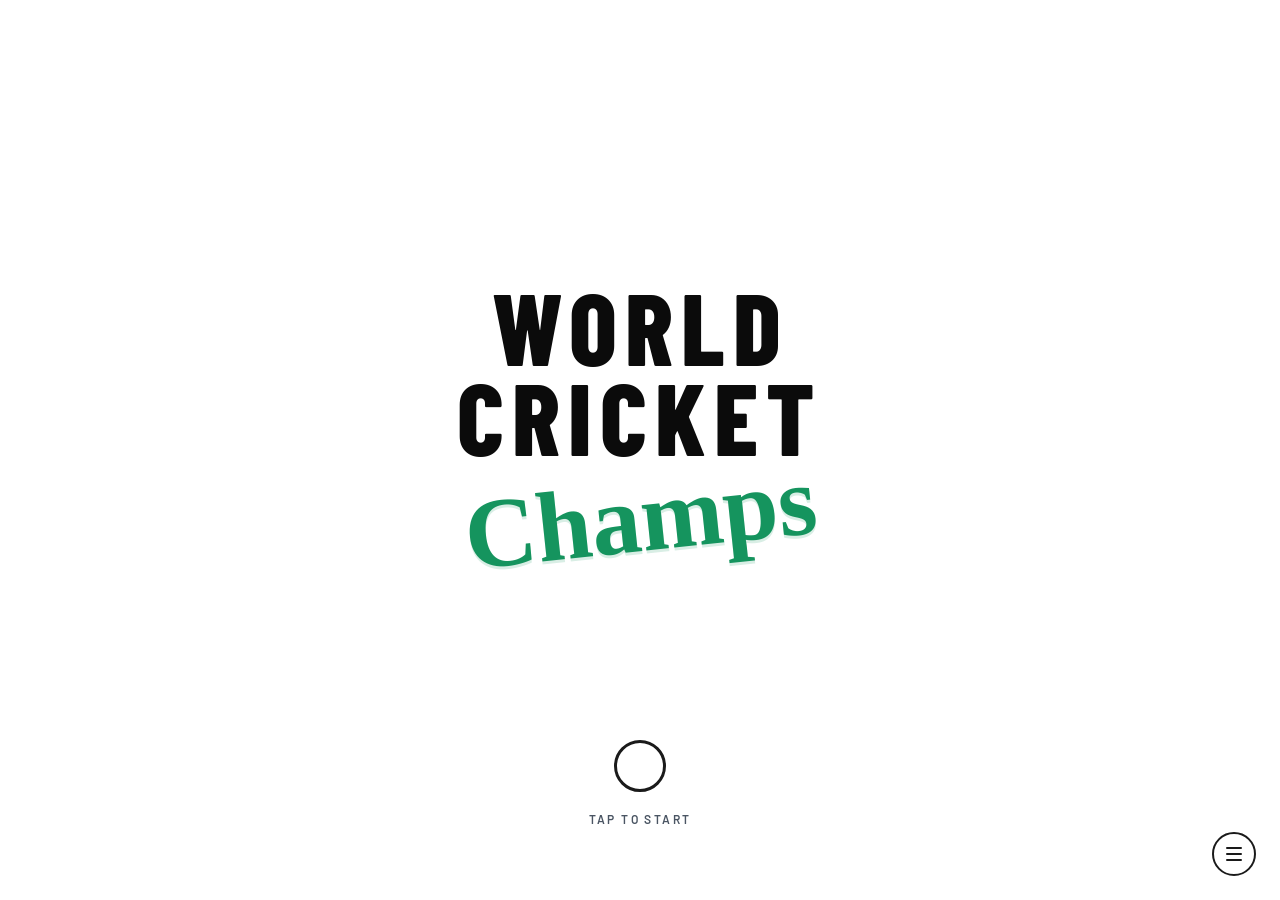
==== index.html @ fdc10883 "Add bento Home layout and Story Mode career flow Home - Rebuild Home as a bento grid: featured CWC27" ====
<!doctype html>
<html lang="en">
<head>
  <meta charset="utf-8">
  <meta name="viewport" content="width=device-width, initial-scale=1, viewport-fit=cover">
  <meta name="theme-color" content="#ffffff">
  <title>World Cricket Champs</title>
  <link rel="preconnect" href="https://fonts.googleapis.com">
  <link rel="preconnect" href="https://fonts.gstatic.com" crossorigin>
  <link rel="stylesheet" href="https://fonts.googleapis.com/css2?family=Barlow+Condensed:wght@600;700;800&family=Barlow:wght@400;500;600;700&display=swap">
  <link rel="stylesheet" href="app.css?v=3">
  <link rel="stylesheet" href="cwc27.css?v=home-4">
</head>
<body>
  <div id="page-bg" aria-hidden="true"></div>
  <main id="splash" class="screen splash" aria-label="World Cricket Champs start screen">
    <section class="brand" aria-label="World Cricket Champs">
      <div class="wordmark"><span>World</span><span>Cricket</span></div>
      <p class="script">Champs</p>
    </section>
    <button id="start" class="start-hitbox" type="button" aria-label="Start World Cricket Champs">
      <span class="start-ring" aria-hidden="true"></span>
      <span class="start-hint" aria-hidden="true">Tap to start</span>
    </button>
    <button id="menuButton" class="menu-button" type="button" aria-label="Open game menu" aria-expanded="false" aria-controls="menuPanel">
      <span></span><span></span><span></span>
    </button>
    <section id="menuPanel" class="menu-panel" aria-label="Game settings" hidden>
      <p class="menu-heading">Settings</p>
      <button id="soundToggle" class="sound-toggle" type="button" role="switch" aria-checked="false">
        <span>Music</span><span class="switch" aria-hidden="true"></span>
      </button>
    </section>
    <div id="loading" class="loading" aria-label="Loading" role="status" hidden></div>
  </main>

  <main id="home" class="screen home" aria-label="Home">
    <section id="homeMenu" class="home-menu">
      <header class="home-topbar">
        <div class="home-heading">
          <p class="eyebrow">World Cricket Champs</p>
          <h1>Home</h1>
        </div>
        <div class="home-topbar-actions">
          <button id="homePlayerChip" class="player-chip" type="button" aria-label="Open Profile and Settings">
            <span class="player-chip-avatar" id="homePlayerInitial" aria-hidden="true">P</span>
            <span class="player-chip-copy"><span class="player-chip-label">Playing as</span><span id="homePlayerName" class="player-chip-name">Player</span></span>
          </button>
          <button id="homeMusicToggle" class="icon-chip" type="button" role="switch" aria-checked="true" aria-label="Music">
            <svg class="icon-music-on" viewBox="0 0 24 24" width="20" height="20" fill="none" stroke="currentColor" stroke-width="2" stroke-linecap="round" stroke-linejoin="round" aria-hidden="true"><path d="M9 18V5l12-2v13"/><circle cx="6" cy="18" r="3"/><circle cx="18" cy="16" r="3"/></svg>
            <svg class="icon-music-off" viewBox="0 0 24 24" width="20" height="20" fill="none" stroke="currentColor" stroke-width="2" stroke-linecap="round" stroke-linejoin="round" aria-hidden="true"><path d="M9 18V9m0-4 12-2v9"/><circle cx="6" cy="18" r="3"/><path d="M3 3l18 18"/></svg>
          </button>
        </div>
      </header>

      <section class="modes" aria-label="Game modes">
        <button class="mode mode-hero red cwc" type="button" data-mode="CWC27">
          <img class="mode-art" src="gallary/1.png" alt="" aria-hidden="true">
          <span class="mode-kicker">Featured tournament</span>
          <span class="mode-name">CWC27</span>
          <span class="mode-meta">2 Oct – 21 Nov 2027 · 14 teams · 57 matches</span>
          <span class="mode-footer">
            <span id="homeCwcResume" class="mode-resume"><span class="mode-resume-flag" id="homeCwcFlag" aria-hidden="true"></span><span id="homeCwcResumeText">Pick your team</span></span>
            <span class="mode-arrow" aria-hidden="true"></span>
          </span>
        </button>
        <button class="mode blue career" type="button" data-mode="Career">
          <img class="mode-art" src="gallary/3.jpg" alt="" aria-hidden="true">
          <span class="mode-kicker">Build your legacy</span>
          <span class="mode-name">Career</span>
          <span class="mode-footer">
            <span id="homeCareerMeta" class="mode-meta">Story Mode</span>
            <span class="mode-arrow" aria-hidden="true"></span>
          </span>
        </button>
        <button class="mode mint profile-mode" type="button" data-mode="Profile &amp; Settings">
          <img class="mode-art" src="gallary/2.jpg" alt="" aria-hidden="true">
          <span class="mode-kicker">Your game, your way</span>
          <span class="mode-name">Profile &amp; Settings</span>
          <span class="mode-footer">
            <span class="mode-meta">Nametag and music</span>
            <span class="mode-arrow" aria-hidden="true"></span>
          </span>
        </button>
        <button class="mode mode-locked" type="button" data-mode="Quick Match" aria-label="Quick Match, coming soon">
          <span class="mode-lock" aria-hidden="true"></span>
          <span class="mode-locked-name">Quick Match</span>
          <span class="mode-locked-copy">Jump into a one-off match.</span>
          <span class="coming-soon">Coming soon</span>
        </button>
        <button class="mode mode-locked" type="button" data-mode="Trophy &amp; Achievements" aria-label="Trophy and Achievements, coming soon">
          <span class="mode-lock" aria-hidden="true"></span>
          <span class="mode-locked-name">Trophy &amp; Achievements</span>
          <span class="mode-locked-copy">Your trophies and milestones.</span>
          <span class="coming-soon">Coming soon</span>
        </button>
        <button class="mode mode-locked" type="button" data-mode="Practice Nets" aria-label="Practice Nets, coming soon">
          <span class="mode-lock" aria-hidden="true"></span>
          <span class="mode-locked-name">Practice Nets</span>
          <span class="mode-locked-copy">Sharpen your batting and bowling.</span>
          <span class="coming-soon">Coming soon</span>
        </button>
        <button class="mode mode-locked" type="button" data-mode="Store / Kit Locker" aria-label="Store and Kit Locker, coming soon">
          <span class="mode-lock" aria-hidden="true"></span>
          <span class="mode-locked-name">Store / Kit Locker</span>
          <span class="mode-locked-copy">Kits, bats and team colours.</span>
          <span class="coming-soon">Coming soon</span>
        </button>
      </section>

      <section class="news-strip" aria-label="Tournament news">
        <span class="news-label">News</span>
        <div class="news-track-wrap">
          <ul class="news-track">
            <li>CWC27 runs 2 October – 21 November 2027</li>
            <li>Hosted by South Africa, Zimbabwe and Namibia</li>
            <li>14 teams · 57 matches across four stages</li>
            <li>Top three from each group plus one wildcard reach the Super 7</li>
            <li>Win 2 points · Tie or no result 1 point</li>
          </ul>
          <ul class="news-track" aria-hidden="true">
            <li>CWC27 runs 2 October – 21 November 2027</li>
            <li>Hosted by South Africa, Zimbabwe and Namibia</li>
            <li>14 teams · 57 matches across four stages</li>
            <li>Top three from each group plus one wildcard reach the Super 7</li>
            <li>Win 2 points · Tie or no result 1 point</li>
          </ul>
        </div>
      </section>
    </section>
    <section id="careerModesPage" class="career-modes-page" aria-labelledby="careerModesTitle" hidden>
      <header class="page-header career-modes-header">
        <button id="backFromCareer" class="btn-back" type="button"><span class="btn-back-icon" aria-hidden="true"></span>Home</button>
        <div>
          <p class="eyebrow">World Cricket Champs</p>
          <h2 id="careerModesTitle">Career</h2>
        </div>
      </header>
      <section class="career-mode-board" aria-label="Career modes">
        <button class="career-mode-card career-mode-story" type="button" aria-pressed="true" aria-label="Story Mode, selected">
          <span class="mode-kicker">Build your legacy</span>
          <span class="mode-name">Story Mode</span>
          <span class="mode-arrow" aria-hidden="true"></span>
        </button>
        <button class="career-mode-card career-mode-locked" type="button" disabled aria-label="Coming soon"><span>Coming Soon</span></button>
        <button class="career-mode-card career-mode-locked" type="button" disabled aria-label="Coming soon"><span>Coming Soon</span></button>
        <button class="career-mode-card career-mode-locked" type="button" disabled aria-label="Coming soon"><span>Coming Soon</span></button>
        <button class="career-mode-card career-mode-locked" type="button" disabled aria-label="Coming soon"><span>Coming Soon</span></button>
        <button class="career-mode-card career-mode-locked" type="button" disabled aria-label="Coming soon"><span>Coming Soon</span></button>
      </section>
    </section>
    <section id="storyTeamSelectPage" class="story-team-select-page" aria-labelledby="storyTeamTitle" hidden>
      <header class="page-header story-team-header">
        <button id="backFromStoryMode" class="btn-back" type="button"><span class="btn-back-icon" aria-hidden="true"></span>Career</button>
        <div>
          <p class="eyebrow">Career · Story Mode</p>
          <h1 id="storyTeamTitle">Choose your country</h1>
        </div>
      </header>
      <div class="story-team-layout">
        <aside class="story-country-panel" aria-labelledby="storyCountryTitle">
          <header class="cwc-panel-heading">
            <div>
              <h2 id="storyCountryTitle">Choose your team</h2>
              <p>Pick from eligible cricket nations.</p>
            </div>
            <span class="team-count" id="storyCountryCount">32 NATIONS</span>
          </header>
          <div id="storyCountryGroups" class="story-country-groups" aria-label="Countries grouped by continent"></div>
        </aside>
        <section class="story-map-panel" aria-labelledby="storyMapTitle">
          <header class="story-map-header">
            <div>
              <p class="cwc-eyebrow">STORY MODE</p>
              <h2 id="storyMapTitle">Explore the world</h2>
            </div>
            <div class="story-map-controls" aria-label="Map controls">
              <button id="storyMapZoomOut" type="button" aria-label="Zoom out"><svg viewBox="0 0 24 24" width="16" height="16" fill="none" stroke="currentColor" stroke-width="2.4" stroke-linecap="round" aria-hidden="true"><path d="M5 12h14"/></svg></button>
              <button id="storyMapReset" type="button" aria-label="Show whole map">WORLD</button>
              <button id="storyMapZoomIn" type="button" aria-label="Zoom in"><svg viewBox="0 0 24 24" width="16" height="16" fill="none" stroke="currentColor" stroke-width="2.4" stroke-linecap="round" aria-hidden="true"><path d="M5 12h14M12 5v14"/></svg></button>
            </div>
          </header>
          <div id="storyMapMount" class="story-map-stage" aria-label="Interactive world map">
            <p class="story-map-status" role="status">Loading world map…</p>
          </div>
          <footer class="story-map-footer">
            <div class="story-map-legend" aria-label="Map legend">
              <span><i class="story-map-swatch is-eligible" aria-hidden="true"></i>Eligible</span>
              <span><i class="story-map-swatch is-other" aria-hidden="true"></i>Other countries</span>
            </div>
            <p class="story-map-hint">Select a country on the map or from the list.</p>
          </footer>
        </section>
      </div>
      <footer class="story-confirm" aria-live="polite">
        <span id="storyConfirmFlag" class="story-confirm-flag" aria-hidden="true"></span>
        <span class="story-confirm-copy">
          <span id="storyConfirmLabel" class="story-confirm-label">No country selected</span>
          <span id="storyConfirmName" class="story-confirm-name">Pick a country to represent</span>
        </span>
        <button id="storyContinue" class="cwc-primary story-confirm-button" type="button" disabled>Continue <span aria-hidden="true">→</span></button>
      </footer>
    </section>

    <section id="careerCreatePage" class="career-flow-page" aria-labelledby="careerCreateTitle" hidden>
      <header class="page-header">
        <button id="backFromCreate" class="btn-back" type="button"><span class="btn-back-icon" aria-hidden="true"></span>Country</button>
        <div>
          <p class="eyebrow">Career · Story Mode</p>
          <h1 id="careerCreateTitle">Create your player</h1>
        </div>
      </header>
      <div class="create-layout">
        <form id="createPlayerForm" class="create-form" novalidate>
          <label class="settings-field" for="playerNameInput">Player name
            <input id="playerNameInput" name="playerName" type="text" maxlength="20" autocomplete="nickname" placeholder="Your player's name" required>
          </label>
          <p id="playerNameError" class="field-error" role="alert" hidden>Enter a name for your player.</p>

          <fieldset class="choice-group">
            <legend>Role</legend>
            <div class="choice-grid choice-grid-4">
              <label class="choice-tile"><input type="radio" name="role" value="Batter" checked><span class="choice-title">Batter</span><span class="choice-copy">Top-order runs</span></label>
              <label class="choice-tile"><input type="radio" name="role" value="Bowler"><span class="choice-title">Bowler</span><span class="choice-copy">Takes wickets</span></label>
              <label class="choice-tile"><input type="radio" name="role" value="All-rounder"><span class="choice-title">All-rounder</span><span class="choice-copy">Bats and bowls</span></label>
              <label class="choice-tile"><input type="radio" name="role" value="Wicketkeeper"><span class="choice-title">Wicketkeeper</span><span class="choice-copy">Gloves and runs</span></label>
            </div>
          </fieldset>

          <div class="create-row">
            <fieldset class="choice-group">
              <legend>Batting hand</legend>
              <div class="segmented">
                <label><input type="radio" name="battingHand" value="Right-hand bat" checked><span>Right</span></label>
                <label><input type="radio" name="battingHand" value="Left-hand bat"><span>Left</span></label>
              </div>
            </fieldset>
            <label class="settings-field" for="jerseyInput">Shirt number
              <input id="jerseyInput" name="jersey" type="number" inputmode="numeric" min="1" max="99" value="18">
            </label>
          </div>
          <p id="jerseyError" class="field-error" role="alert" hidden>Pick a number from 1 to 99.</p>

          <label class="settings-field" for="bowlingStyleSelect">Bowling style
            <select id="bowlingStyleSelect" name="bowlingStyle">
              <option>Doesn't bowl</option>
              <option>Right-arm fast</option>
              <option selected>Right-arm medium</option>
              <option>Right-arm off spin</option>
              <option>Right-arm leg spin</option>
              <option>Left-arm fast</option>
              <option>Left-arm orthodox spin</option>
            </select>
          </label>

          <button id="startCareer" class="cwc-primary" type="submit">Start career <span aria-hidden="true">→</span></button>
        </form>

        <aside class="player-card" aria-label="Player card preview">
          <div class="player-card-top">
            <span id="previewCardFlag" class="player-card-flag" aria-hidden="true"></span>
            <span class="player-card-ovr"><strong id="previewCardOvr">62</strong><span>Overall</span></span>
          </div>
          <span id="previewCardNumber" class="player-card-number" aria-hidden="true">18</span>
          <div class="player-card-identity">
            <span id="previewCardCountry" class="player-card-country">Country</span>
            <span id="previewCardName" class="player-card-name">Player</span>
            <span id="previewCardRole" class="player-card-role">Batter · Right-hand bat</span>
          </div>
          <dl id="previewCardSkills" class="player-skills"></dl>
        </aside>
      </div>
    </section>

    <section id="careerHubPage" class="career-flow-page" aria-labelledby="careerHubTitle" hidden>
      <header class="page-header">
        <button id="backFromHub" class="btn-back" type="button"><span class="btn-back-icon" aria-hidden="true"></span>Career</button>
        <div>
          <p class="eyebrow">Career · Season 1</p>
          <h1 id="careerHubTitle">Story Mode</h1>
        </div>
      </header>
      <div class="hub-layout">
        <section class="player-card player-card-hub" aria-label="Your player">
          <div class="player-card-top">
            <span id="hubCardFlag" class="player-card-flag" aria-hidden="true"></span>
            <span class="player-card-ovr"><strong id="hubCardOvr">62</strong><span>Overall</span></span>
          </div>
          <span id="hubCardNumber" class="player-card-number" aria-hidden="true">18</span>
          <div class="player-card-identity">
            <span id="hubCardCountry" class="player-card-country">Country</span>
            <span id="hubCardName" class="player-card-name">Player</span>
            <span id="hubCardRole" class="player-card-role">Batter</span>
          </div>
          <dl id="hubCardSkills" class="player-skills"></dl>
        </section>

        <section class="hub-tile hub-next" aria-labelledby="hubNextTitle">
          <span class="hub-tile-kicker">Next match</span>
          <h2 id="hubNextTitle">Domestic debut</h2>
          <div class="hub-fixture">
            <span class="hub-fixture-team"><span id="hubNextFlag" class="hub-fixture-flag" aria-hidden="true"></span><span id="hubNextHome">Your club</span></span>
            <span class="hub-fixture-vs">vs</span>
            <span class="hub-fixture-team"><span class="hub-fixture-flag hub-fixture-flag-tbd" aria-hidden="true">TBD</span><span>Opponent TBD</span></span>
          </div>
          <p class="hub-tile-meta">Season 1 · Match 1 · 50 overs</p>
          <span class="coming-soon">Match day coming soon</span>
        </section>

        <section class="hub-tile hub-road" aria-labelledby="hubRoadTitle">
          <span class="hub-tile-kicker">Your journey</span>
          <h2 id="hubRoadTitle">Road to the national team</h2>
          <ol class="road-steps">
            <li class="is-current"><span>1</span>Domestic cricket</li>
            <li><span>2</span>A team</li>
            <li><span>3</span>National squad</li>
            <li><span>4</span>World Cup</li>
          </ol>
        </section>

        <div class="hub-shortcuts" aria-label="Career pages">
          <button class="mode mode-locked hub-locked" type="button" data-mode="Schedule" aria-label="Schedule, coming soon"><span class="mode-lock" aria-hidden="true"></span><span class="mode-locked-name">Schedule</span><span class="mode-locked-copy">Your season calendar.</span><span class="coming-soon">Soon</span></button>
          <button class="mode mode-locked hub-locked" type="button" data-mode="Training" aria-label="Training, coming soon"><span class="mode-lock" aria-hidden="true"></span><span class="mode-locked-name">Training</span><span class="mode-locked-copy">Build your skills.</span><span class="coming-soon">Soon</span></button>
          <button class="mode mode-locked hub-locked" type="button" data-mode="Inbox" aria-label="Inbox, coming soon"><span class="mode-lock" aria-hidden="true"></span><span class="mode-locked-name">Inbox</span><span class="mode-locked-copy">Coach and selector messages.</span><span class="coming-soon">Soon</span></button>
          <button class="mode mode-locked hub-locked" type="button" data-mode="Stats" aria-label="Stats, coming soon"><span class="mode-lock" aria-hidden="true"></span><span class="mode-locked-name">Stats</span><span class="mode-locked-copy">Batting and bowling records.</span><span class="coming-soon">Soon</span></button>
        </div>
      </div>
      <footer class="hub-footer">
        <span>Saved on this device.</span>
        <button id="newCareer" class="btn-back" type="button">Start a new career</button>
      </footer>
    </section>
    <section id="profileSettingsPage" class="profile-settings-page" aria-labelledby="profileSettingsTitle" hidden>
      <header class="page-header profile-settings-header">
        <button id="backToHome" class="btn-back" type="button"><span class="btn-back-icon" aria-hidden="true"></span>Home</button>
        <div>
          <p class="eyebrow">World Cricket Champs</p>
          <h2 id="profileSettingsTitle">Profile &amp; Settings</h2>
        </div>
      </header>
      <section class="profile-settings-card" aria-label="Player profile and music settings">
        <div class="settings-section">
          <p class="settings-section-label">Player profile</p>
          <label class="settings-field" for="nametagInput">Nametag
            <input id="nametagInput" name="nametag" type="text" maxlength="20" autocomplete="nickname" placeholder="Enter your name">
          </label>
          <div class="nametag-preview-row"><span>Nametag preview</span><output id="nametagPreview" class="nametag-preview">Player</output></div>
          <p class="settings-hint" id="nametagStatus" role="status" aria-live="polite">Saved on this device.</p>
        </div>
        <div class="settings-section">
          <p class="settings-section-label">Music</p>
          <button id="profileMusicToggle" class="profile-music-toggle" type="button" role="switch" aria-checked="true">
            <span>Music</span><span class="switch" aria-hidden="true"></span>
          </button>
          <label class="volume-field" for="musicVolumeInput"><span>Music volume</span><output id="musicVolumeValue" for="musicVolumeInput">40%</output>
            <input id="musicVolumeInput" type="range" min="0" max="100" step="5" value="40">
          </label>
          <p class="settings-hint">Changes apply to background music and are saved on this device.</p>
        </div>
      </section>
    </section>
    <div id="toast" class="toast" role="status" aria-live="polite"></div>
  </main>
  <main id="cwcApp" class="cwc-app" aria-label="CWC27 Tournament" hidden>
    <section id="teamPicker" class="cwc-view team-picker" aria-labelledby="pickerTitle">
      <header class="cwc-topbar">
        <button id="pickerHome" class="btn-back" type="button"><span class="btn-back-icon" aria-hidden="true"></span>Home</button>
        <div class="cwc-heading">
          <p class="cwc-eyebrow">ICC Cricket World Cup 2027</p>
          <h1 id="pickerTitle">Choose your team</h1>
        </div>
        <ol class="cwc-progress" aria-label="Tournament setup">
          <li class="is-current"><span>1</span><b>Team</b></li>
          <li><span>2</span><b>Groups</b></li>
          <li><span>3</span><b>Super 7</b></li>
          <li><span>4</span><b>Semi-Finals</b></li>
          <li><span>5</span><b>Finals</b></li>
        </ol>
      </header>
      <div class="picker-layout">
        <section class="participant-panel" aria-labelledby="participantTitle">
          <div class="cwc-panel-heading">
            <div>
              <h2 id="participantTitle">Participating teams</h2>
              <p>10 direct qualifiers · 4 qualifier entrants</p>
            </div>
            <span class="team-count">14 teams</span>
          </div>
          <div id="teamGrid" class="team-grid" aria-label="Choose a participating team"></div>
        </section>
        <aside class="team-preview" aria-live="polite" aria-labelledby="previewName">
          <div class="preview-topline"><span class="preview-dot"></span><span id="previewType">Select a team</span></div>
          <div id="previewFlag" class="preview-flag" aria-hidden="true"></div>
          <h2 id="previewName">Choose your country</h2>
          <p id="previewDetails">Your selected team will be highlighted here.</p>
          <div id="previewGroup" class="preview-group">14 teams · 57 matches</div>
          <button id="enterTournament" class="cwc-primary" type="button" disabled>Continue to CWC27 <span aria-hidden="true">→</span></button>
          <p class="preview-footnote">Qualifier entrant names will update after the 2027 Qualifier.</p>
        </aside>
      </div>
    </section>

    <section id="tournamentHub" class="cwc-view tournament-hub" aria-labelledby="hubTitle" hidden>
      <header class="hub-header">
        <button id="hubHome" class="btn-back" type="button"><span class="btn-back-icon" aria-hidden="true"></span>Home</button>
        <div class="hub-title">
          <p class="cwc-eyebrow">ICC Cricket World Cup 2027</p>
          <h1 id="hubTitle">CWC27</h1>
        </div>
        <div class="hub-team"><span id="hubTeamFlag" aria-hidden="true"></span><span id="hubTeamName">Team</span></div>
      </header>
      <nav class="stage-navigation" aria-label="Tournament stages">
        <a data-stage-link="team" href="#/cwc27/team"><span>1</span><b>Team</b></a>
        <a data-stage-link="groups" href="#/cwc27/groups"><span>2</span><b>Groups</b></a>
        <a data-stage-link="super7" href="#/cwc27/super7"><span>3</span><b>Super 7</b></a>
        <a data-stage-link="semi-finals" href="#/cwc27/semi-finals"><span>4</span><b>Semi-Finals</b></a>
        <a data-stage-link="finals" href="#/cwc27/finals"><span>5</span><b>Finals</b></a>
      </nav>
      <section id="stageView" class="stage-view" aria-live="polite"></section>
      <section id="fixturePage" class="fixture-page" aria-labelledby="fixturesTitle" hidden>
        <header class="fixture-page-header">
          <button id="backToStage" class="btn-back" type="button"><span class="btn-back-icon" aria-hidden="true"></span>Back to stage</button>
          <div><p class="cwc-eyebrow">Selected team: <span id="fixturesTeamName"></span></p><h2 id="fixturesTitle">My Fixtures</h2></div>
        </header>
        <section id="fixturesDisplay" class="fixtures-display" aria-live="polite"></section>
      </section>
    </section>
  </main>
  <audio id="music" preload="auto"></audio>

  <script src="cwc27.js?v=home-2"></script>
  <script src="assets/vendor/d3-array.min.js"></script>
  <script src="assets/vendor/d3-geo.min.js"></script>
  <script src="assets/vendor/topojson-client.min.js"></script>
  <script src="story-mode.js?v=6"></script>
  <script>
    const splash = document.querySelector("#splash");
    const home = document.querySelector("#home");
    const homeMenu = document.querySelector("#homeMenu");
    const careerModesPage = document.querySelector("#careerModesPage");
    const storyTeamSelectPage = document.querySelector("#storyTeamSelectPage");
    const careerModeButton = document.querySelector(".career");
    const storyModeButton = document.querySelector(".career-mode-story");
    const backFromStoryMode = document.querySelector("#backFromStoryMode");
    const profileSettingsPage = document.querySelector("#profileSettingsPage");
    const profileModeButton = document.querySelector(".profile-mode");
    const nametagInput = document.querySelector("#nametagInput");
    const nametagPreview = document.querySelector("#nametagPreview");
    const nametagStatus = document.querySelector("#nametagStatus");
    const profileMusicToggle = document.querySelector("#profileMusicToggle");
    const musicVolumeInput = document.querySelector("#musicVolumeInput");
    const musicVolumeValue = document.querySelector("#musicVolumeValue");
    let storyMapComponent = null;
    const bgImages = [
      "gallary/land1.jpg",
      "gallary/land2.jpg",
      "gallary/land3.jpg",
      "gallary/land4.webp",
      "gallary/land5.webp",
      "gallary/land6.webp",
      "gallary/land7.jpg"
    ];
    document.addEventListener("DOMContentLoaded", () => {
      const pageBg = document.querySelector("#page-bg");
      const bgStorageKey = "world-cricket-champs-last-bg-index";
      let lastIndex = -1;
      try {
        const savedIndex = sessionStorage.getItem(bgStorageKey);
        if (savedIndex !== null) {
          const storedIndex = Number(savedIndex);
          if (Number.isInteger(storedIndex) && storedIndex >= 0 && storedIndex < bgImages.length) lastIndex = storedIndex;
        }
      } catch (_) { /* Session storage may be unavailable. */ }
      const choices = bgImages.map((_, index) => index).filter((index) => index !== lastIndex);
      const selectedIndex = choices[Math.floor(Math.random() * choices.length)];
      pageBg.style.backgroundImage = `url('${bgImages[selectedIndex]}')`;
      try { sessionStorage.setItem(bgStorageKey, String(selectedIndex)); } catch (_) { /* Session storage may be unavailable. */ }
    });
    const start = document.querySelector("#start");
    const loading = document.querySelector("#loading");
    const music = document.querySelector("#music");
    const nextMusic = new Audio();
    nextMusic.preload = "auto";
    nextMusic.volume = 0;
    const musicTracks = [
      "music/2-01. Music - Aggrolites.mp3",
      "music/2-05. Music - Makuma.mp3",
      "music/2-07. Music - Pluto.mp3"
    ];
    const trackStorageKey = "world-cricket-champs-recent-tracks";
    const musicVolumeStorageKey = "world-cricket-champs-music-volume";
    const musicEnabledStorageKey = "world-cricket-champs-music-enabled";
    const nametagStorageKey = "world-cricket-champs-nametag";
    function readStoredMusicVolume() {
      try {
        const saved = localStorage.getItem(musicVolumeStorageKey);
        if (saved !== null && Number.isFinite(Number(saved))) return Math.max(0, Math.min(1, Number(saved)));
      } catch (_) { /* Storage may be unavailable. */ }
      return 0.4;
    }
    function readStoredMusicEnabled() {
      try {
        const saved = localStorage.getItem(musicEnabledStorageKey);
        if (saved !== null) return saved === "true";
      } catch (_) { /* Storage may be unavailable. */ }
      return true;
    }
    function readStoredNametag() {
      try { return localStorage.getItem(nametagStorageKey) || ""; }
      catch (_) { return ""; }
    }
    let musicVolume = readStoredMusicVolume();
    let recentTracks = [];
    try {
      const savedTracks = JSON.parse(localStorage.getItem(trackStorageKey) || "[]");
      if (Array.isArray(savedTracks)) recentTracks = savedTracks.filter((track) => musicTracks.includes(track)).slice(-2);
    } catch (_) { /* Storage may be unavailable. */ }
    function selectRandomTrack() {
      const trackChoices = musicTracks.filter((track) => !recentTracks.includes(track));
      const selectedTrack = trackChoices[Math.floor(Math.random() * trackChoices.length)] || musicTracks[0];
      recentTracks = [...recentTracks, selectedTrack].slice(-2);
      try { localStorage.setItem(trackStorageKey, JSON.stringify(recentTracks)); } catch (_) { /* Storage may be unavailable. */ }
      return selectedTrack;
    }
    let activeMusic = music;
    let standbyMusic = nextMusic;
    let crossfadeStarted = false;
    activeMusic.src = selectRandomTrack();
    standbyMusic.src = selectRandomTrack();
    standbyMusic.load();
    const menuButton = document.querySelector("#menuButton");
    const menuPanel = document.querySelector("#menuPanel");
    const soundToggle = document.querySelector("#soundToggle");
    const toast = document.querySelector("#toast");
    music.preload = "auto";
    music.volume = musicVolume;
    let musicEnabled = readStoredMusicEnabled();
    let startPending = false;
    let toastTimer;
    const initialNametag = readStoredNametag();
    nametagInput.value = initialNametag;
    nametagPreview.textContent = initialNametag || "Player";
    musicVolumeInput.value = String(Math.round(musicVolume * 100));
    musicVolumeValue.textContent = `${Math.round(musicVolume * 100)}%`;
    soundToggle.setAttribute("aria-checked", String(musicEnabled));
    profileMusicToggle.setAttribute("aria-checked", String(musicEnabled));

    function syncMusicControls() {
      const enabled = String(musicEnabled);
      soundToggle.setAttribute("aria-checked", enabled);
      profileMusicToggle.setAttribute("aria-checked", enabled);
      document.querySelector("#homeMusicToggle").setAttribute("aria-checked", enabled);
    }

    function updateNametag() {
      const name = nametagInput.value.trim().slice(0, 20);
      nametagPreview.textContent = name || "Player";
      try {
        localStorage.setItem(nametagStorageKey, name);
        nametagStatus.textContent = "Saved on this device.";
      } catch (_) {
        nametagStatus.textContent = "Could not save on this device.";
      }
      refreshHome();
    }

    function updateMusicVolume() {
      musicVolume = Math.max(0, Math.min(1, Number(musicVolumeInput.value) / 100));
      musicVolumeValue.textContent = `${Math.round(musicVolume * 100)}%`;
      try { localStorage.setItem(musicVolumeStorageKey, String(musicVolume)); } catch (_) { /* Storage may be unavailable. */ }
      if (!crossfadeStarted) {
        activeMusic.volume = musicVolume;
        standbyMusic.volume = 0;
      }
    }

    function playConfirmation() {
      try {
        const audioContext = new (window.AudioContext || window.webkitAudioContext)();
        const oscillator = audioContext.createOscillator();
        const gain = audioContext.createGain();
        oscillator.type = "sine";
        oscillator.frequency.setValueAtTime(740, audioContext.currentTime);
        oscillator.frequency.exponentialRampToValueAtTime(1050, audioContext.currentTime + 0.09);
        gain.gain.setValueAtTime(0.0001, audioContext.currentTime);
        gain.gain.exponentialRampToValueAtTime(0.12, audioContext.currentTime + 0.012);
        gain.gain.exponentialRampToValueAtTime(0.0001, audioContext.currentTime + 0.19);
        oscillator.connect(gain).connect(audioContext.destination);
        oscillator.start();
        oscillator.stop(audioContext.currentTime + 0.2);
        oscillator.onended = () => audioContext.close();
      } catch (_) { /* Sound remains optional when the browser blocks audio. */ }
    }

    async function setMusic(enabled) {
      musicEnabled = enabled;
      try { localStorage.setItem(musicEnabledStorageKey, String(enabled)); } catch (_) { /* Storage may be unavailable. */ }
      syncMusicControls();
      if (enabled) {
        try { activeMusic.volume = musicVolume; await activeMusic.play(); }
        catch (_) {
          musicEnabled = false;
          try { localStorage.setItem(musicEnabledStorageKey, "false"); } catch (_) { /* Storage may be unavailable. */ }
          syncMusicControls();
        }
      } else {
        music.pause();
        nextMusic.pause();
      }
    }

    function prepareNextTrack() {
      standbyMusic.src = selectRandomTrack();
      standbyMusic.load();
    }

    async function crossfadeToNextTrack(fadeDuration = 1800) {
      if (crossfadeStarted || !musicEnabled) return;
      crossfadeStarted = true;
      const outgoing = activeMusic;
      const incoming = standbyMusic;
      incoming.currentTime = 0;
      incoming.volume = 0;
      try { await incoming.play(); }
      catch (_) { crossfadeStarted = false; return; }

      const fadeStartedAt = performance.now();
      function fadeFrame(now) {
        if (!musicEnabled) {
          outgoing.pause();
          incoming.pause();
          outgoing.volume = musicVolume;
          incoming.volume = 0;
          incoming.currentTime = 0;
          crossfadeStarted = false;
          return;
        }
        const progress = Math.min(1, (now - fadeStartedAt) / fadeDuration);
        outgoing.volume = musicVolume * (1 - progress);
        incoming.volume = musicVolume * progress;
        if (progress < 1) {
          requestAnimationFrame(fadeFrame);
          return;
        }
        outgoing.pause();
        outgoing.currentTime = 0;
        outgoing.volume = musicVolume;
        activeMusic = incoming;
        standbyMusic = outgoing;
        crossfadeStarted = false;
        prepareNextTrack();
      }
      requestAnimationFrame(fadeFrame);
    }

    [music, nextMusic].forEach((player) => {
      player.addEventListener("timeupdate", () => {
        if (player !== activeMusic || crossfadeStarted || !musicEnabled || !Number.isFinite(player.duration)) return;
        if (player.duration - player.currentTime <= 2.3) void crossfadeToNextTrack();
      });
      player.addEventListener("ended", () => {
        if (player === activeMusic && !crossfadeStarted && musicEnabled) void crossfadeToNextTrack(180);
      });
    });

    start.addEventListener("click", async () => {
      if (startPending) return;
      startPending = true;
      start.disabled = true;
      playConfirmation();
      start.classList.add("is-activating");
      start.querySelector(".start-ring").style.animation = "none";
      start.querySelector(".start-ring").style.transform = "translateX(-50%) scale(1.45)";
      start.querySelector(".start-ring").style.opacity = "0";
      loading.hidden = false;
      if (musicEnabled) void setMusic(true);
      window.setTimeout(() => {
        splash.style.opacity = "0";
        splash.style.transform = "scale(1.015)";
        window.setTimeout(() => {
          splash.hidden = true;
          home.classList.add("is-active");
          home.setAttribute("aria-hidden", "false");
          document.title = "Home | World Cricket Champs";
          startPending = false;
        }, 360);
      }, 500);
    });

    menuButton.addEventListener("click", () => {
      const opening = menuPanel.hidden;
      menuPanel.hidden = !opening;
      menuButton.setAttribute("aria-expanded", String(opening));
    });

    soundToggle.addEventListener("click", () => setMusic(!musicEnabled));
    profileMusicToggle.addEventListener("click", () => setMusic(!musicEnabled));
    musicVolumeInput.addEventListener("input", updateMusicVolume);
    nametagInput.addEventListener("input", updateNametag);
    /* ---------- Shared helpers ---------- */
    const careerStorageKey = "world-cricket-champs-career";
    const careerCreatePage = document.querySelector("#careerCreatePage");
    const careerHubPage = document.querySelector("#careerHubPage");
    const createPlayerForm = document.querySelector("#createPlayerForm");
    const playerNameInput = document.querySelector("#playerNameInput");
    const jerseyInput = document.querySelector("#jerseyInput");
    const bowlingStyleSelect = document.querySelector("#bowlingStyleSelect");
    const storyContinue = document.querySelector("#storyContinue");
    let storyPick = null;

    const ROLE_SKILLS = {
      "Batter": { Batting: 68, Bowling: 32, Fielding: 60, Fitness: 64 },
      "Bowler": { Batting: 34, Bowling: 68, Fielding: 58, Fitness: 66 },
      "All-rounder": { Batting: 58, Bowling: 58, Fielding: 60, Fitness: 62 },
      "Wicketkeeper": { Batting: 62, Bowling: 20, Keeping: 70, Fitness: 62 }
    };
    const ROLE_DEFAULT_BOWLING = { "Batter": "Doesn't bowl", "Wicketkeeper": "Doesn't bowl", "Bowler": "Right-arm fast", "All-rounder": "Right-arm medium" };

    function overallFor(role) {
      const skills = ROLE_SKILLS[role];
      const values = Object.values(skills).sort((x, y) => y - x);
      return Math.round((values[0] * 2 + values[1] + values[2]) / 4);
    }

    function readCareer() {
      try { return JSON.parse(localStorage.getItem(careerStorageKey) || "null"); }
      catch (_) { return null; }
    }

    function saveCareer(career) {
      try { localStorage.setItem(careerStorageKey, JSON.stringify(career)); } catch (_) { /* Storage may be unavailable. */ }
    }

    function flagImg(src) {
      return src ? `<img src="${src}" alt="">` : "";
    }

    function showToast(message) {
      toast.textContent = message;
      toast.classList.add("is-visible");
      window.clearTimeout(toastTimer);
      toastTimer = window.setTimeout(() => toast.classList.remove("is-visible"), 2200);
    }

    function showPage(page, title) {
      [homeMenu, careerModesPage, storyTeamSelectPage, profileSettingsPage, careerCreatePage, careerHubPage].forEach((section) => { section.hidden = section !== page; });
      document.title = title;
      if (page === homeMenu) refreshHome();
    }

    /* ---------- Home ---------- */
    function refreshHome() {
      const name = readStoredNametag() || "Player";
      document.querySelector("#homePlayerName").textContent = name;
      document.querySelector("#homePlayerInitial").textContent = name.trim().charAt(0) || "P";
      const cwcTeam = window.CWC27 && window.CWC27.savedTeam();
      document.querySelector("#homeCwcFlag").innerHTML = cwcTeam ? flagImg(cwcTeam.flag) : "";
      document.querySelector("#homeCwcResumeText").textContent = cwcTeam ? `Continue as ${cwcTeam.name}` : "Pick your team";
      const career = readCareer();
      document.querySelector("#homeCareerMeta").textContent = career ? `Story Mode · ${career.country.teamName}` : "Story Mode";
    }
    window.addEventListener("wcc:home-shown", refreshHome);
    refreshHome();

    document.querySelector("#homePlayerChip").addEventListener("click", () => {
      showPage(profileSettingsPage, "Profile & Settings | World Cricket Champs");
      nametagInput.focus();
    });
    document.querySelector("#homeMusicToggle").addEventListener("click", () => setMusic(!musicEnabled));

    document.querySelector("#backToHome").addEventListener("click", () => {
      showPage(homeMenu, "Home | World Cricket Champs");
      profileModeButton.focus();
    });

    document.querySelector("#backFromCareer").addEventListener("click", () => {
      showPage(homeMenu, "Home | World Cricket Champs");
      careerModeButton.focus();
    });

    /* ---------- Story Mode: choose a country ---------- */
    function updateStoryConfirm() {
      storyContinue.disabled = !storyPick;
      document.querySelector("#storyConfirmFlag").innerHTML = storyPick ? flagImg(storyPick.flag) : "";
      document.querySelector("#storyConfirmLabel").textContent = storyPick ? storyPick.detail : "No country selected";
      document.querySelector("#storyConfirmName").textContent = storyPick ? storyPick.teamName : "Pick a country to represent";
      storyContinue.firstChild.textContent = storyPick ? `Continue as ${storyPick.teamName} ` : "Continue ";
    }

    function openCountryPicker() {
      showPage(storyTeamSelectPage, "Choose your country | Story Mode");
      if (!storyMapComponent) {
        storyMapComponent = window.InteractiveWorldMap.mount({
          mapRoot: document.querySelector("#storyMapMount"),
          countryListRoot: document.querySelector("#storyCountryGroups"),
          onSelectTeam(teamCode, details) {
            storyTeamSelectPage.dataset.selectedTeam = teamCode;
            storyPick = details;
            updateStoryConfirm();
          }
        });
      }
      updateStoryConfirm();
      backFromStoryMode.focus();
    }

    backFromStoryMode.addEventListener("click", () => {
      showPage(careerModesPage, "Career | World Cricket Champs");
      storyModeButton.focus();
    });

    storyModeButton.addEventListener("click", () => {
      if (readCareer()) openHub();
      else openCountryPicker();
    });

    storyContinue.addEventListener("click", () => {
      if (!storyPick) return;
      openCreatePlayer();
    });

    /* ---------- Create your player ---------- */
    function formValues() {
      const data = new FormData(createPlayerForm);
      return {
        name: playerNameInput.value.trim().slice(0, 20),
        role: data.get("role"),
        battingHand: data.get("battingHand"),
        bowlingStyle: bowlingStyleSelect.value,
        number: Number(jerseyInput.value)
      };
    }

    function renderPlayerCard(prefix, player, country) {
      const skills = ROLE_SKILLS[player.role];
      document.querySelector(`#${prefix}Flag`).innerHTML = flagImg(country.flag);
      document.querySelector(`#${prefix}Ovr`).textContent = String(overallFor(player.role));
      document.querySelector(`#${prefix}Number`).textContent = Number.isInteger(player.number) && player.number >= 1 && player.number <= 99 ? String(player.number) : "";
      document.querySelector(`#${prefix}Country`).textContent = country.teamName;
      document.querySelector(`#${prefix}Name`).textContent = player.name || "Player";
      const bowling = player.bowlingStyle === "Doesn't bowl" ? "" : ` · ${player.bowlingStyle}`;
      document.querySelector(`#${prefix}Role`).textContent = `${player.role} · ${player.battingHand}${bowling}`;
      document.querySelector(`#${prefix}Skills`).innerHTML = Object.entries(skills)
        .map(([label, value]) => `<div class="player-skill"><dt>${label}</dt><dd><span class="player-skill-bar"><span style="width:${value}%"></span></span><b>${value}</b></dd></div>`)
        .join("");
    }

    function updateCreatePreview() {
      if (storyPick) renderPlayerCard("previewCard", formValues(), storyPick);
    }

    function openCreatePlayer() {
      const existing = readCareer();
      playerNameInput.value = existing?.player.name || readStoredNametag() || "";
      document.querySelector("#playerNameError").hidden = true;
      document.querySelector("#jerseyError").hidden = true;
      const role = createPlayerForm.querySelector("input[name=role]:checked").value;
      bowlingStyleSelect.value = existing?.player.bowlingStyle || ROLE_DEFAULT_BOWLING[role];
      showPage(careerCreatePage, "Create your player | Story Mode");
      updateCreatePreview();
      playerNameInput.focus();
    }

    createPlayerForm.addEventListener("input", updateCreatePreview);
    createPlayerForm.addEventListener("change", (event) => {
      if (event.target.name === "role") {
        bowlingStyleSelect.value = ROLE_DEFAULT_BOWLING[event.target.value];
        updateCreatePreview();
      }
    });
    playerNameInput.addEventListener("input", () => { document.querySelector("#playerNameError").hidden = true; });
    jerseyInput.addEventListener("input", () => { document.querySelector("#jerseyError").hidden = true; });

    createPlayerForm.addEventListener("submit", (event) => {
      event.preventDefault();
      const player = formValues();
      const nameOk = player.name.length > 0;
      const numberOk = Number.isInteger(player.number) && player.number >= 1 && player.number <= 99;
      document.querySelector("#playerNameError").hidden = nameOk;
      document.querySelector("#jerseyError").hidden = numberOk;
      if (!nameOk) { playerNameInput.focus(); return; }
      if (!numberOk) { jerseyInput.focus(); return; }
      saveCareer({ country: storyPick, player, season: 1, createdAt: new Date().toISOString() });
      openHub();
    });

    document.querySelector("#backFromCreate").addEventListener("click", openCountryPicker);

    /* ---------- Career hub ---------- */
    function openHub() {
      const career = readCareer();
      if (!career) { openCountryPicker(); return; }
      renderPlayerCard("hubCard", career.player, career.country);
      document.querySelector("#hubNextFlag").innerHTML = flagImg(career.country.flag);
      document.querySelector("#hubNextHome").textContent = `${career.country.teamName} domestic XI`;
      showPage(careerHubPage, `${career.player.name} | Story Mode`);
      document.querySelector("#backFromHub").focus();
    }

    document.querySelector("#backFromHub").addEventListener("click", () => {
      showPage(careerModesPage, "Career | World Cricket Champs");
      storyModeButton.focus();
    });

    document.querySelector("#newCareer").addEventListener("click", () => {
      storyPick = null;
      openCountryPicker();
      showToast("Your current career stays saved until you start a new one.");
    });

    /* ---------- Home tiles ---------- */
    document.querySelectorAll(".mode").forEach((button) => {
      button.addEventListener("click", () => {
        if (button.dataset.mode === "CWC27") {
          window.CWC27.open();
          return;
        }
        if (button.dataset.mode === "Profile & Settings") {
          showPage(profileSettingsPage, "Profile & Settings | World Cricket Champs");
          nametagInput.focus();
          return;
        }
        if (button.dataset.mode === "Career") {
          showPage(careerModesPage, "Career | World Cricket Champs");
          storyModeButton.focus();
          return;
        }
        showToast(`${button.dataset.mode} is coming soon.`);
      });
    });

  </script>
</body>
</html>
---- app.css ----
/* ==========================================================================
   World Cricket Champs: shared design tokens and the shell screens
   (splash, home, career, story mode header, profile & settings).
   Tournament screens live in cwc27.css and reuse these tokens.
   ========================================================================== */

:root {
  color-scheme: light;

  /* Type */
  --font: "Barlow", "Segoe UI", system-ui, -apple-system, Arial, sans-serif;
  --font-display: "Barlow Condensed", "Barlow", "Arial Narrow", Arial, sans-serif;
  --text-xs: .75rem;    /* 12px captions, eyebrows, badges */
  --text-sm: .875rem;   /* 14px secondary copy, controls */
  --text-md: 1rem;      /* 16px body */
  --text-lg: 1.25rem;   /* 20px card titles */
  --text-xl: clamp(1.5rem, 1.1rem + 1.4vw, 2.25rem);   /* page titles */
  --text-2xl: clamp(2.5rem, 1.6rem + 3.6vw, 4.5rem);   /* home title */

  /* Colour */
  --ink: #102a43;
  --ink-2: #334e68;
  --muted: #5c6f84;
  --line: #dbe3ec;
  --line-strong: #c2cedb;
  --surface: #ffffff;
  --surface-2: #f5f8fb;
  --page: #f1f5f3;
  --brand: #15945e;
  --brand-ink: #0f7a4c;
  --navy: #17335c;
  --navy-hover: #23477b;
  --navy-deep: #0d1f3d;
  --gold: #d4ad52;
  --gold-soft: #fff8e6;
  --gold-ink: #85651a;
  --on-track: #36bb7e;
  --off-track: #c3ccd6;

  /* Shape, depth, motion */
  --radius-s: 8px;
  --radius: 12px;
  --radius-l: 20px;
  --shadow-1: 0 1px 2px rgba(16, 42, 67, .05), 0 4px 14px rgba(16, 42, 67, .05);
  --shadow-2: 0 2px 4px rgba(16, 42, 67, .05), 0 14px 34px rgba(16, 42, 67, .10);
  --ease: cubic-bezier(.2, .8, .2, 1);

  /* Controls */
  --control-h: 40px;
  --gutter: clamp(16px, 3vw, 40px);
  --content-max: 1280px;

  font-family: var(--font);
  font-size: 100%;
  color: var(--ink);
  background: var(--surface);
  font-synthesis: none;
  text-rendering: optimizeLegibility;
  -webkit-font-smoothing: antialiased;
}
@media (pointer: coarse) {
  :root { --control-h: 44px; }
}

* { box-sizing: border-box; }
html, body { width: 100%; min-height: 100%; margin: 0; }
body { min-height: 100dvh; overflow: hidden; background: var(--page); isolation: isolate; }
button, input, select { font: inherit; }
button, a, input, select, [role="button"] { touch-action: manipulation; -webkit-tap-highlight-color: transparent; }
:focus-visible { outline: 3px solid var(--gold); outline-offset: 3px; }

#page-bg {
  position: fixed;
  inset: 0;
  z-index: -1;
  pointer-events: none;
  background-color: var(--page);
  background-size: cover;
  background-position: center;
  background-repeat: no-repeat;
  opacity: .12;
  filter: grayscale(100%) sepia(22%) hue-rotate(95deg) saturate(135%) contrast(85%);
}

.screen {
  position: fixed;
  inset: 0;
  display: grid;
  place-items: center;
  overflow: hidden;
  background: var(--surface);
}

/* ---------- Shared pieces ---------- */

.eyebrow {
  margin: 0 0 8px;
  color: var(--brand-ink);
  font-size: var(--text-xs);
  font-weight: 700;
  letter-spacing: .16em;
  text-transform: uppercase;
}

/* One back button for every screen */
.btn-back, .profile-back, .cwc-back {
  display: inline-flex;
  min-height: var(--control-h);
  flex: 0 0 auto;
  align-items: center;
  gap: 6px;
  padding: 0 14px 0 10px;
  border: 1px solid var(--line-strong);
  border-radius: var(--radius-s);
  color: var(--ink);
  background: var(--surface);
  box-shadow: 0 1px 2px rgba(16, 42, 67, .05);
  cursor: pointer;
  font-size: var(--text-sm);
  font-weight: 600;
  line-height: 1;
  white-space: nowrap;
  transition: border-color .15s ease, background .15s ease;
}
.btn-back-icon {
  width: 8px;
  height: 8px;
  margin: 0 3px 0 4px;
  border-bottom: 2px solid currentColor;
  border-left: 2px solid currentColor;
  transform: rotate(45deg);
}
@media (hover: hover) and (pointer: fine) {
  .btn-back:hover, .profile-back:hover, .cwc-back:hover { border-color: var(--ink-2); background: var(--surface-2); }
}

/* Page header used by Career, Story Mode, Profile */
.page-header {
  display: flex;
  align-items: center;
  gap: clamp(12px, 2vw, 20px);
}
.page-header h1, .page-header h2 {
  margin: 0;
  color: var(--ink);
  font-family: var(--font-display);
  font-size: var(--text-xl);
  font-weight: 700;
  letter-spacing: .01em;
  line-height: 1.05;
  text-transform: uppercase;
}
.page-header .eyebrow { margin-bottom: 4px; }

/* Toggle switch */
.switch {
  flex: 0 0 auto;
  width: 44px;
  height: 26px;
  padding: 3px;
  border-radius: 20px;
  background: var(--off-track);
  transition: background .2s ease;
}
.switch::after {
  display: block;
  width: 20px;
  height: 20px;
  border-radius: 50%;
  background: #fff;
  box-shadow: 0 1px 3px rgba(16, 42, 67, .25);
  content: "";
  transition: transform .2s var(--ease);
}
[aria-checked="true"] > .switch { background: var(--on-track); }
[aria-checked="true"] > .switch::after { transform: translateX(18px); }

/* ---------- Splash ---------- */

#splash[hidden] { display: none; }
.splash { isolation: isolate; transition: opacity .35s ease, transform .45s ease; }
.brand {
  position: relative;
  z-index: 1;
  width: min(90vw, 680px);
  margin-top: -6vh;
  text-align: center;
  animation: arrive .8s var(--ease) both;
}
.wordmark {
  display: grid;
  gap: .04em;
  color: #0b0b0b;
  font-family: var(--font-display);
  font-size: clamp(3rem, 9vw, 6.25rem);
  font-weight: 800;
  letter-spacing: .08em;
  line-height: .86;
  text-transform: uppercase;
}
.script {
  display: inline-block;
  margin: 14px 0 0;
  color: var(--brand);
  font-family: "Brush Script MT", "Segoe Script", "URW Chancery L", cursive;
  font-size: clamp(3.4rem, 12vw, 6.2rem);
  font-weight: 700;
  line-height: .9;
  transform: rotate(-6deg);
  text-shadow: 0 3px 0 rgba(21, 148, 94, .16);
}
.start-hitbox {
  position: absolute;
  z-index: 10;
  inset: 0;
  width: 100%;
  height: 100%;
  padding: 0;
  border: 0;
  background: transparent;
  cursor: pointer;
}
.start-hitbox:focus-visible { outline: none; }
.start-ring {
  position: absolute;
  left: 50%;
  bottom: 12%;
  width: 52px;
  height: 52px;
  border: 3px solid #1a1a1a;
  border-radius: 50%;
  transform: translateX(-50%);
  animation: breathe 1.6s ease-in-out infinite;
  transition: transform .24s ease, opacity .24s ease;
}
.start-hint {
  position: absolute;
  left: 50%;
  bottom: calc(12% - 34px);
  color: #4a5563;
  font-size: var(--text-xs);
  font-weight: 600;
  letter-spacing: .2em;
  text-transform: uppercase;
  transform: translateX(-50%);
  white-space: nowrap;
}
.start-hitbox:focus-visible .start-ring { outline: 3px solid var(--gold); outline-offset: 5px; }
.start-hitbox.is-activating .start-hint { opacity: 0; transition: opacity .2s ease; }

.menu-button {
  position: absolute;
  z-index: 20;
  right: max(24px, env(safe-area-inset-right));
  bottom: max(24px, env(safe-area-inset-bottom));
  display: grid;
  width: 44px;
  height: 44px;
  place-content: center;
  gap: 4px;
  border: 2px solid #1a1a1a;
  border-radius: 50%;
  color: #1a1a1a;
  background: rgba(255, 255, 255, .7);
  cursor: pointer;
  backdrop-filter: blur(10px);
}
.menu-button span { display: block; width: 16px; height: 2px; border-radius: 2px; background: currentColor; }
.menu-panel {
  position: absolute;
  z-index: 21;
  right: max(24px, env(safe-area-inset-right));
  bottom: max(80px, calc(env(safe-area-inset-bottom) + 76px));
  width: 232px;
  padding: 16px;
  border: 1px solid var(--line);
  border-radius: var(--radius);
  color: var(--ink);
  background: var(--surface);
  box-shadow: var(--shadow-2);
}
.menu-panel[hidden] { display: none; }
.menu-heading { margin: 0 0 8px; color: var(--muted); font-size: var(--text-xs); font-weight: 700; letter-spacing: .16em; text-transform: uppercase; }
.sound-toggle {
  display: flex;
  width: 100%;
  min-height: var(--control-h);
  align-items: center;
  justify-content: space-between;
  padding: 0;
  border: 0;
  color: inherit;
  background: transparent;
  cursor: pointer;
  font-size: var(--text-md);
  font-weight: 600;
}

.loading {
  position: absolute;
  z-index: 11;
  left: 50%;
  bottom: 12%;
  width: 52px;
  height: 52px;
  border: 3px solid rgba(26, 26, 26, .2);
  border-top-color: #1a1a1a;
  border-radius: 50%;
  animation: spin .7s linear infinite;
  transform: translateX(-50%);
}
.loading[hidden] { display: none; }

/* ---------- Home ---------- */

.home {
  display: none;
  align-content: center;
  justify-items: center;
  padding: max(28px, env(safe-area-inset-top)) var(--gutter) max(28px, env(safe-area-inset-bottom));
  overflow-y: auto;
  overscroll-behavior: contain;
  background: transparent;
}
.home.is-active { display: grid; animation: home-in .52s var(--ease) both; }
.home-menu { display: grid; width: min(100%, 1200px); gap: clamp(16px, 2.6vh, 24px); }
.home-menu[hidden], .career-modes-page[hidden], .profile-settings-page[hidden] { display: none !important; }

/* Top bar: title on the left, player chip and music on the right */
.home-topbar { display: flex; align-items: flex-end; justify-content: space-between; gap: 16px; }
.home-heading h1 {
  margin: 0;
  color: var(--ink);
  font-family: var(--font-display);
  font-size: clamp(2.25rem, 1.6rem + 2.2vw, 3.5rem);
  font-weight: 800;
  line-height: .95;
  text-transform: uppercase;
}
.home-heading .eyebrow { margin-bottom: 4px; }
.home-topbar-actions { display: flex; align-items: center; gap: 8px; }
.player-chip {
  display: flex;
  min-height: 48px;
  align-items: center;
  gap: 10px;
  padding: 4px 16px 4px 4px;
  border: 1px solid var(--line);
  border-radius: 999px;
  color: var(--ink);
  background: rgba(255, 255, 255, .85);
  box-shadow: var(--shadow-1);
  backdrop-filter: blur(8px);
  cursor: pointer;
  text-align: left;
  transition: border-color .15s ease;
}
.player-chip-avatar {
  display: grid;
  width: 38px;
  height: 38px;
  flex: 0 0 38px;
  place-items: center;
  border-radius: 50%;
  color: #fff;
  background: var(--navy);
  font-family: var(--font-display);
  font-size: 1.125rem;
  font-weight: 700;
  text-transform: uppercase;
}
.player-chip-copy { display: grid; min-width: 0; line-height: 1.15; }
.player-chip-label { color: var(--muted); font-size: var(--text-xs); }
.player-chip-name { max-width: 16ch; overflow: hidden; font-size: var(--text-sm); font-weight: 700; text-overflow: ellipsis; white-space: nowrap; }
.icon-chip {
  display: grid;
  width: 48px;
  height: 48px;
  place-items: center;
  border: 1px solid var(--line);
  border-radius: 50%;
  color: var(--ink);
  background: rgba(255, 255, 255, .85);
  box-shadow: var(--shadow-1);
  backdrop-filter: blur(8px);
  cursor: pointer;
  transition: border-color .15s ease, color .15s ease;
}
.icon-chip .icon-music-off, .icon-chip[aria-checked="false"] .icon-music-on { display: none; }
.icon-chip[aria-checked="false"] .icon-music-off { display: block; }
.icon-chip[aria-checked="false"] { color: var(--muted); }
@media (hover: hover) and (pointer: fine) {
  .player-chip:hover, .icon-chip:hover { border-color: var(--line-strong); }
}

/* Bento grid: featured CWC27, Career and Profile, then a row of locked modes */
.modes {
  display: grid;
  width: 100%;
  grid-template-columns: repeat(12, minmax(0, 1fr));
  grid-template-rows: repeat(2, clamp(124px, 18.5vh, 200px)) auto;
  gap: clamp(12px, 1.6vw, 20px);
}
.mode.cwc { grid-column: 1 / 7; grid-row: 1 / 3; }
.mode.career { grid-column: 7 / 10; grid-row: 1 / 3; }
.mode.profile-mode { grid-column: 10 / 13; grid-row: 1 / 3; }
.mode-locked { grid-column: span 3; }

.mode {
  position: relative;
  z-index: 1;
  display: flex;
  min-width: 0;
  flex-direction: column;
  align-items: flex-start;
  gap: 8px;
  padding: clamp(20px, 2.2vw, 28px);
  overflow: hidden;
  border: 1px solid rgba(16, 42, 67, .06);
  border-radius: var(--radius-l);
  color: var(--ink);
  text-align: left;
  cursor: pointer;
  box-shadow: var(--shadow-1);
  transition: transform .2s var(--ease), box-shadow .2s ease, border-color .15s ease;
}
.mode.red { background: #f9dfe0; }
.mode.blue { background: #d9e9f8; }
.mode.mint { background: #dcefe3; }
.mode-art {
  position: absolute;
  z-index: 1;
  right: 0;
  bottom: 0;
  max-width: 46%;
  height: 100%;
  object-fit: contain;
  object-position: right bottom;
  opacity: .26;
  mix-blend-mode: multiply;
  -webkit-mask-image: linear-gradient(to right, transparent 0%, transparent 25%, #000 75%);
  mask-image: linear-gradient(to right, transparent 0%, transparent 25%, #000 75%);
  pointer-events: none;
}
.mode-hero .mode-art { max-width: 52%; opacity: .32; }
.mode-kicker {
  position: relative;
  z-index: 2;
  color: rgba(16, 42, 67, .68);
  font-size: var(--text-xs);
  font-weight: 700;
  letter-spacing: .16em;
  text-transform: uppercase;
}
.mode-name {
  position: relative;
  z-index: 2;
  display: block;
  max-width: 100%;
  margin-top: auto;
  font-family: var(--font-display);
  font-size: clamp(1.75rem, 1.2rem + 1.3vw, 2.5rem);
  font-weight: 700;
  line-height: 1;
  text-transform: uppercase;
}
.mode-hero .mode-name { font-size: clamp(3rem, 1.8rem + 4vw, 5.5rem); font-weight: 800; line-height: .9; }
.mode-meta { position: relative; z-index: 2; color: var(--ink-2); font-size: var(--text-sm); font-weight: 600; }
.mode-footer { position: relative; z-index: 2; display: flex; width: 100%; align-items: center; justify-content: space-between; gap: 12px; margin-top: 8px; }
.mode-resume {
  display: inline-flex;
  min-width: 0;
  min-height: 36px;
  align-items: center;
  gap: 8px;
  padding: 0 14px 0 8px;
  border-radius: 999px;
  color: var(--ink);
  background: rgba(255, 255, 255, .8);
  font-size: var(--text-sm);
  font-weight: 700;
  white-space: nowrap;
}
.mode-resume-flag:empty { display: none; }
.mode-resume-flag img { display: block; width: 24px; height: 16px; border-radius: 2px; box-shadow: 0 0 0 1px rgba(16, 42, 67, .12); object-fit: cover; }
.mode-arrow {
  position: relative;
  z-index: 2;
  display: grid;
  width: 44px;
  height: 44px;
  flex: 0 0 auto;
  margin-left: auto;
  place-items: center;
  border-radius: 50%;
  color: #fff;
  background: var(--ink);
  transition: transform .2s var(--ease);
}
.mode-arrow::before { width: 16px; height: 2px; background: currentColor; content: ""; transform: rotate(-45deg); }
.mode-arrow::after { position: absolute; top: 14px; right: 14px; width: 8px; height: 8px; border-top: 2px solid currentColor; border-right: 2px solid currentColor; content: ""; }
@media (hover: hover) and (pointer: fine) {
  .mode:not(.mode-locked):hover { box-shadow: var(--shadow-2); transform: translateY(-4px); }
  .mode:not(.mode-locked):hover .mode-arrow { transform: translateX(3px); }
  .mode-locked:hover { border-color: var(--muted); }
}
.mode:not(.mode-locked):active { transform: translateY(0) scale(.99); }

/* Locked modes: titled, clearly unavailable */
.mode-locked {
  min-height: 132px;
  justify-content: flex-end;
  gap: 4px;
  border: 1px dashed var(--line-strong);
  color: var(--ink-2);
  background: rgba(255, 255, 255, .72);
  box-shadow: none;
  backdrop-filter: blur(6px);
  cursor: default;
}
.mode-lock {
  width: 36px;
  height: 36px;
  margin-bottom: auto;
  border-radius: 50%;
  background:
    url("data:image/svg+xml,%3Csvg xmlns='http://www.w3.org/2000/svg' viewBox='0 0 24 24' fill='none' stroke='%235c6f84' stroke-width='2' stroke-linecap='round' stroke-linejoin='round'%3E%3Crect x='5' y='11' width='14' height='10' rx='2'/%3E%3Cpath d='M8 11V7a4 4 0 0 1 8 0v4'/%3E%3C/svg%3E") center / 18px no-repeat,
    var(--surface-2);
}
.mode-locked-name { font-family: var(--font-display); font-size: var(--text-lg); font-weight: 700; line-height: 1.1; text-transform: uppercase; }
.mode-locked-copy { color: var(--muted); font-size: var(--text-sm); }
.coming-soon {
  position: absolute;
  z-index: 2;
  top: 16px;
  right: 16px;
  padding: 4px 10px;
  border-radius: 999px;
  color: var(--ink-2);
  background: var(--surface-2);
  font-size: var(--text-xs);
  font-weight: 700;
  letter-spacing: .06em;
  text-transform: uppercase;
}

/* News ticker */
.news-strip {
  display: flex;
  min-height: 52px;
  align-items: center;
  gap: 16px;
  padding: 0 8px;
  overflow: hidden;
  border: 1px solid var(--line);
  border-radius: var(--radius-l);
  background: rgba(255, 255, 255, .85);
  backdrop-filter: blur(8px);
}
.news-label {
  flex: 0 0 auto;
  padding: 6px 12px;
  border-radius: 999px;
  color: #fff;
  background: var(--brand-ink);
  font-size: var(--text-xs);
  font-weight: 700;
  letter-spacing: .14em;
  text-transform: uppercase;
}
.news-track-wrap {
  display: flex;
  min-width: 0;
  flex: 1;
  overflow: hidden;
  -webkit-mask-image: linear-gradient(to right, transparent, #000 32px, #000 calc(100% - 32px), transparent);
  mask-image: linear-gradient(to right, transparent, #000 32px, #000 calc(100% - 32px), transparent);
}
.news-track {
  display: flex;
  flex: 0 0 auto;
  margin: 0;
  padding: 0;
  list-style: none;
  animation: news-scroll 48s linear infinite;
}
.news-track li { display: flex; align-items: center; color: var(--ink-2); font-size: var(--text-sm); font-weight: 600; white-space: nowrap; }
.news-track li::after { width: 5px; height: 5px; margin: 0 24px; border-radius: 50%; background: var(--gold); content: ""; }
.news-strip:hover .news-track { animation-play-state: paused; }
@keyframes news-scroll { to { transform: translateX(-100%); } }
@media (prefers-reduced-motion: reduce) {
  .news-track { animation: none !important; }
  .news-track[aria-hidden="true"] { display: none; }
  .news-track-wrap { overflow-x: auto; }
}

/* Tablet: hero across the top, Career and Profile side by side */
@media (max-width: 1023px) {
  .home { align-content: start; }
  .modes { grid-template-columns: repeat(6, minmax(0, 1fr)); grid-template-rows: none; grid-auto-rows: auto; }
  .mode.cwc { grid-column: 1 / -1; grid-row: auto; min-height: 240px; }
  .mode.career, .mode.profile-mode { grid-column: span 3; grid-row: auto; min-height: 180px; }
  .mode-locked { grid-column: span 3; }
}

/* ---------- Career ---------- */

.career-modes-page {
  position: absolute;
  inset: max(20px, env(safe-area-inset-top)) var(--gutter) max(20px, env(safe-area-inset-bottom));
  display: grid;
  width: auto;
  max-width: var(--content-max);
  min-width: 0;
  min-height: 0;
  margin: 0 auto;
  grid-template-rows: auto minmax(0, 1fr);
  gap: clamp(16px, 2.4vh, 24px);
}
.career-mode-board {
  display: grid;
  width: 100%;
  min-width: 0;
  min-height: 0;
  grid-template-columns: repeat(12, minmax(0, 1fr));
  grid-template-rows: repeat(8, minmax(0, 1fr));
  gap: clamp(10px, 1.4vw, 16px);
}
.career-mode-card {
  position: relative;
  display: flex;
  min-width: 0;
  min-height: 0;
  flex-direction: column;
  align-items: flex-start;
  justify-content: space-between;
  gap: 16px;
  overflow: hidden;
  padding: clamp(18px, 2.2vw, 28px);
  border: 1px solid var(--line);
  border-radius: var(--radius);
  text-align: left;
}
.career-mode-story {
  grid-area: 1 / 1 / 5 / 7;
  border-color: rgba(212, 173, 82, .55);
  color: #fff;
  background:
    radial-gradient(120% 90% at 100% 0%, rgba(212, 173, 82, .22), transparent 55%),
    linear-gradient(145deg, #1d3f7a, var(--navy-deep) 82%);
  box-shadow: var(--shadow-2);
  cursor: pointer;
  transition: transform .2s var(--ease), box-shadow .2s ease;
}
.career-mode-story .mode-kicker { color: #ecd394; }
.career-mode-story .mode-name { color: #fff; font-size: clamp(2rem, 1.3rem + 2.4vw, 3.25rem); }
.career-mode-story .mode-arrow { color: var(--navy-deep); background: var(--gold); }
@media (hover: hover) and (pointer: fine) {
  .career-mode-story:hover { transform: translateY(-3px); box-shadow: 0 18px 40px rgba(13, 31, 61, .28); }
  .career-mode-story:hover .mode-arrow { transform: translateX(3px); }
}
.career-mode-locked {
  align-items: center;
  justify-content: center;
  gap: 10px;
  color: var(--muted);
  background: rgba(255, 255, 255, .78);
  backdrop-filter: blur(6px);
  cursor: not-allowed;
  text-align: center;
}
.career-mode-locked::before {
  width: 30px;
  height: 30px;
  border-radius: 50%;
  background:
    url("data:image/svg+xml,%3Csvg xmlns='http://www.w3.org/2000/svg' viewBox='0 0 24 24' fill='none' stroke='%235c6f84' stroke-width='2' stroke-linecap='round' stroke-linejoin='round'%3E%3Crect x='5' y='11' width='14' height='10' rx='2'/%3E%3Cpath d='M8 11V7a4 4 0 0 1 8 0v4'/%3E%3C/svg%3E") center / 16px no-repeat,
    var(--surface-2);
  content: "";
}
.career-mode-locked span { font-size: var(--text-xs); font-weight: 700; letter-spacing: .14em; text-transform: uppercase; }
.career-mode-locked:nth-of-type(2) { grid-area: 1 / 7 / 4 / 11; }
.career-mode-locked:nth-of-type(3) { grid-area: 1 / 11 / 8 / 13; }
.career-mode-locked:nth-of-type(4) { grid-area: 5 / 1 / 9 / 4; }
.career-mode-locked:nth-of-type(5) { grid-area: 5 / 4 / 9 / 7; }
.career-mode-locked:nth-of-type(6) { grid-area: 4 / 7 / 9 / 11; }

/* ---------- Profile & Settings ---------- */

.profile-settings-page {
  display: grid;
  width: min(100%, 800px);
  max-height: 100%;
  align-content: center;
  gap: clamp(20px, 3.5vh, 32px);
  overflow-y: auto;
  overscroll-behavior: contain;
}
.profile-settings-card {
  display: grid;
  grid-template-columns: repeat(2, minmax(0, 1fr));
  border: 1px solid var(--line);
  border-radius: var(--radius-l);
  background: var(--surface);
  box-shadow: var(--shadow-2);
}
.settings-section { display: grid; align-content: start; gap: 16px; padding: clamp(20px, 3.2vw, 32px); }
.settings-section + .settings-section { border-left: 1px solid var(--line); }
.settings-section-label { margin: 0; color: var(--muted); font-size: var(--text-xs); font-weight: 700; letter-spacing: .16em; text-transform: uppercase; }
.settings-field { display: grid; gap: 8px; color: var(--ink); font-size: var(--text-sm); font-weight: 600; }
.settings-field input {
  width: 100%;
  min-height: 44px;
  padding: 0 14px;
  border: 1px solid var(--line-strong);
  border-radius: var(--radius-s);
  color: var(--ink);
  background: var(--surface);
  font-size: var(--text-md);
  font-weight: 500;
  transition: border-color .15s ease, box-shadow .15s ease;
}
.settings-field input::placeholder { color: #8796a8; }
.settings-field input:focus-visible { border-color: var(--brand); outline: none; box-shadow: 0 0 0 3px rgba(21, 148, 94, .22); }
.nametag-preview-row { display: flex; align-items: center; justify-content: space-between; gap: 12px; color: var(--muted); font-size: var(--text-sm); }
.nametag-preview {
  max-width: 60%;
  overflow: hidden;
  padding: 6px 12px;
  border: 1px solid #c6e2d1;
  border-radius: 999px;
  color: var(--brand-ink);
  background: #eef8f2;
  font-size: var(--text-sm);
  font-weight: 700;
  text-overflow: ellipsis;
  white-space: nowrap;
}
.settings-hint { margin: 0; color: var(--muted); font-size: var(--text-xs); line-height: 1.5; }
.profile-music-toggle {
  display: flex;
  min-height: var(--control-h);
  align-items: center;
  justify-content: space-between;
  padding: 0;
  border: 0;
  color: var(--ink);
  background: transparent;
  cursor: pointer;
  font-size: var(--text-sm);
  font-weight: 600;
}
.volume-field { display: grid; grid-template-columns: 1fr auto; align-items: center; gap: 10px; color: var(--ink); font-size: var(--text-sm); font-weight: 600; }
.volume-field output { color: var(--muted); font-variant-numeric: tabular-nums; font-weight: 600; }
.volume-field input { width: 100%; height: 24px; grid-column: 1 / -1; margin: 0; accent-color: var(--brand); cursor: pointer; }
.volume-field input:disabled { cursor: not-allowed; opacity: .45; }

/* ---------- Toast ---------- */

.toast {
  position: fixed;
  z-index: 60;
  top: max(20px, env(safe-area-inset-top));
  left: 50%;
  max-width: min(420px, calc(100vw - 32px));
  padding: 12px 18px;
  border-radius: 999px;
  color: #fff;
  background: var(--ink);
  box-shadow: var(--shadow-2);
  font-size: var(--text-sm);
  font-weight: 600;
  opacity: 0;
  pointer-events: none;
  text-align: center;
  transform: translate(-50%, -10px);
  transition: opacity .2s ease, transform .2s ease;
}
.toast.is-visible { opacity: 1; transform: translate(-50%, 0); }

/* ---------- Motion ---------- */

@keyframes breathe {
  0%, 100% { opacity: .5; transform: translateX(-50%) scale(.92); }
  50% { opacity: 1; transform: translateX(-50%) scale(1.08); }
}
@keyframes spin { to { transform: translateX(-50%) rotate(360deg); } }
@keyframes arrive { from { opacity: 0; transform: translateY(14px) scale(.98); } to { opacity: 1; transform: none; } }
@keyframes home-in { from { opacity: 0; transform: translateY(12px); } to { opacity: 1; transform: none; } }

/* ---------- Tablet ---------- */

@media (max-width: 900px) {
  .career-mode-board { grid-template-columns: repeat(2, minmax(0, 1fr)); grid-template-rows: none; grid-auto-rows: minmax(120px, auto); overflow-y: auto; }
  .career-mode-story { min-height: 200px; grid-area: auto / span 2; }
  .career-mode-locked:nth-of-type(n) { grid-area: auto; }
  .career-mode-locked:last-child { grid-column: span 2; }
  .career-modes-page { grid-template-rows: auto minmax(0, 1fr); }
}

/* ---------- Phone ---------- */

@media (max-width: 620px) {
  .brand { margin-top: -10vh; }
  .home { padding-top: max(24px, env(safe-area-inset-top)); }
  .home-menu { gap: 16px; }
  .home-topbar { align-items: center; }
  .player-chip { padding-right: 4px; }
  .player-chip-copy { display: none; }
  .modes { grid-template-columns: repeat(2, minmax(0, 1fr)); gap: 12px; }
  .mode { padding: 20px; border-radius: 16px; }
  .mode.cwc { min-height: 220px; }
  .mode.career, .mode.profile-mode { grid-column: span 1; min-height: 168px; }
  .mode.career .mode-meta, .mode.profile-mode .mode-meta { display: none; }
  .mode-name { font-size: 1.625rem; }
  .mode-hero .mode-name { font-size: 3.25rem; }
  .mode-hero .mode-meta { font-size: var(--text-xs); }
  .mode-locked { grid-column: span 1; min-height: 148px; padding: 16px; }
  .mode-locked .coming-soon { top: 12px; right: 12px; padding: 3px 8px; font-size: .6875rem; }
  .mode-locked-name { font-size: var(--text-md); }
  .mode-locked-copy { font-size: var(--text-xs); }
  .news-strip { min-height: 48px; gap: 10px; }
  .career-modes-page { inset: max(16px, env(safe-area-inset-top)) 16px max(16px, env(safe-area-inset-bottom)); }
  .career-mode-board { gap: 10px; grid-auto-rows: minmax(104px, auto); }
  .career-mode-story { min-height: 168px; }
  .page-header { gap: 12px; }
  .profile-settings-page { align-content: start; }
  .profile-settings-card { grid-template-columns: 1fr; border-radius: 16px; }
  .settings-section { padding: 20px; }
  .settings-section + .settings-section { border-top: 1px solid var(--line); border-left: 0; }
}

@media (prefers-reduced-motion: reduce) {
  *, *::before, *::after { scroll-behavior: auto !important; animation-duration: .01ms !important; animation-iteration-count: 1 !important; transition-duration: .01ms !important; }
}
---- cwc27.css ----
/* ==========================================================================
   CWC27 tournament screens + Story Mode country picker.
   Uses the tokens defined in app.css.
   ========================================================================== */

.cwc-app[hidden], .cwc-view[hidden], .stage-view[hidden], .fixture-page[hidden] { display: none !important; }

.cwc-app {
  position: fixed;
  inset: 0;
  z-index: 30;
  display: none;
  overflow: hidden;
  color: var(--ink);
  background: var(--surface-2);
  font-family: var(--font);
}
.cwc-app.is-active { display: block; }

.cwc-view {
  display: flex;
  width: 100%;
  max-width: var(--content-max);
  height: 100%;
  min-height: 0;
  flex-direction: column;
  gap: clamp(14px, 2.2vh, 24px);
  margin: 0 auto;
  padding: max(clamp(16px, 2.6vh, 28px), env(safe-area-inset-top)) var(--gutter) max(clamp(16px, 2.6vh, 28px), env(safe-area-inset-bottom));
  overflow: hidden;
}

/* ---------- Shared type ---------- */

.cwc-eyebrow {
  margin: 0 0 4px;
  color: var(--gold-ink);
  font-size: var(--text-xs);
  font-weight: 700;
  letter-spacing: .14em;
  text-transform: uppercase;
}
.cwc-heading h1, .hub-title h1 {
  margin: 0;
  color: var(--ink);
  font-family: var(--font-display);
  font-size: var(--text-xl);
  font-weight: 700;
  letter-spacing: .01em;
  line-height: 1.05;
  text-transform: uppercase;
}

.cwc-panel-heading { display: flex; align-items: flex-start; justify-content: space-between; gap: 12px; margin-bottom: 14px; }
.cwc-panel-heading h2 {
  margin: 0;
  color: var(--ink);
  font-family: var(--font-display);
  font-size: var(--text-lg);
  font-weight: 700;
  letter-spacing: .02em;
  line-height: 1.1;
  text-transform: uppercase;
}
.cwc-panel-heading p { margin: 4px 0 0; color: var(--muted); font-size: var(--text-sm); }

.team-count, .stage-unlocked, .fixture-total, .stats-status {
  display: inline-flex;
  align-items: center;
  padding: 5px 10px;
  border: 1px solid var(--line);
  border-radius: 999px;
  color: var(--ink-2);
  background: var(--surface);
  font-size: var(--text-xs);
  font-weight: 700;
  letter-spacing: .04em;
  white-space: nowrap;
}
.stats-status { border-color: #cfe6d8; color: var(--brand-ink); background: #f0f9f3; }

/* ---------- Buttons ---------- */

.cwc-primary {
  position: relative;
  z-index: 1;
  display: inline-flex;
  width: 100%;
  min-height: 48px;
  align-items: center;
  justify-content: space-between;
  gap: 16px;
  padding: 0 18px;
  border: 0;
  border-radius: var(--radius-s);
  color: #fff;
  background: var(--navy);
  box-shadow: 0 1px 2px rgba(13, 31, 61, .2), 0 6px 16px rgba(13, 31, 61, .16);
  cursor: pointer;
  font-size: var(--text-md);
  font-weight: 700;
  transition: background .15s ease, transform .15s var(--ease);
}
.cwc-primary > span { font-size: 1.1em; transition: transform .2s var(--ease); }
.cwc-primary:active { transform: scale(.99); }
.cwc-primary:disabled { color: #7d8b9b; background: #e3e9f0; box-shadow: none; cursor: not-allowed; }
@media (hover: hover) and (pointer: fine) {
  .cwc-primary:not(:disabled):hover { background: var(--navy-hover); }
  .cwc-primary:not(:disabled):hover > span { transform: translateX(3px); }
}

/* ---------- Team picker ---------- */

.cwc-topbar {
  display: grid;
  grid-template-columns: auto minmax(0, 1fr) auto;
  align-items: center;
  gap: clamp(14px, 3vw, 32px);
}
.cwc-heading { text-align: center; }

.cwc-progress, .stage-navigation {
  display: flex;
  gap: 4px;
  margin: 0;
  padding: 4px;
  border: 1px solid var(--line);
  border-radius: 999px;
  background: var(--surface);
  list-style: none;
}
.cwc-progress li, .stage-navigation a {
  display: flex;
  min-height: 34px;
  flex: 0 0 auto;
  align-items: center;
  gap: 8px;
  padding: 0 12px 0 5px;
  border-radius: 999px;
  color: var(--muted);
  font-size: var(--text-sm);
  font-weight: 600;
  text-decoration: none;
  white-space: nowrap;
}
.cwc-progress li span, .stage-navigation a > span {
  display: grid;
  width: 24px;
  height: 24px;
  flex: 0 0 24px;
  place-items: center;
  border-radius: 50%;
  color: var(--ink-2);
  background: var(--surface-2);
  font-size: var(--text-xs);
  font-weight: 700;
}
.cwc-progress li b, .stage-navigation a > b { font-weight: 600; }
.cwc-progress li.is-current, .stage-navigation a.is-current { color: var(--ink); background: var(--gold-soft); box-shadow: inset 0 0 0 1px rgba(212, 173, 82, .55); }
.cwc-progress li.is-current span, .stage-navigation a.is-current > span { color: #fff; background: var(--gold-ink); }
.stage-navigation a { transition: background .15s ease, color .15s ease; }
@media (hover: hover) and (pointer: fine) {
  .stage-navigation a:not(.is-current):hover { color: var(--ink); background: var(--surface-2); }
}

.picker-layout {
  display: grid;
  min-height: 0;
  flex: 1;
  grid-template-columns: minmax(0, 1.5fr) minmax(300px, .8fr);
  gap: clamp(14px, 2vw, 24px);
}
.participant-panel, .team-preview {
  min-width: 0;
  min-height: 0;
  border: 1px solid var(--line);
  border-radius: var(--radius-l);
  background: var(--surface);
  box-shadow: var(--shadow-1);
}
.participant-panel { display: flex; flex-direction: column; padding: clamp(16px, 2vw, 24px); }

.team-grid {
  display: grid;
  min-height: 0;
  flex: 1;
  grid-template-columns: repeat(4, minmax(0, 1fr));
  grid-auto-rows: minmax(84px, 1fr);
  gap: 10px;
  overflow-y: auto;
}
.team-option {
  position: relative;
  display: flex;
  min-width: 0;
  flex-direction: column;
  align-items: center;
  justify-content: center;
  gap: 6px;
  padding: 10px 6px;
  border: 1px solid var(--line);
  border-radius: var(--radius);
  color: var(--ink);
  background: var(--surface-2);
  cursor: pointer;
  text-align: center;
  transition: border-color .15s ease, background .15s ease, box-shadow .15s ease;
}
.team-option[aria-pressed="true"] { border-color: var(--gold); background: var(--gold-soft); box-shadow: inset 0 0 0 1px var(--gold), 0 4px 14px rgba(133, 101, 26, .14); }
.team-option[aria-pressed="true"]::after {
  position: absolute;
  top: 8px;
  right: 8px;
  width: 18px;
  height: 18px;
  border-radius: 50%;
  background: var(--gold-ink) url("data:image/svg+xml,%3Csvg xmlns='http://www.w3.org/2000/svg' viewBox='0 0 24 24' fill='none' stroke='%23fff' stroke-width='3.2' stroke-linecap='round' stroke-linejoin='round'%3E%3Cpath d='M5 12.5l4.5 4.5L19 7.5'/%3E%3C/svg%3E") center / 12px no-repeat;
  content: "";
}
@media (hover: hover) and (pointer: fine) {
  .team-option:not([aria-pressed="true"]):hover { border-color: var(--line-strong); background: var(--surface); box-shadow: var(--shadow-1); }
}
.team-flag { display: grid; place-items: center; line-height: 1; }
.team-flag img { width: 40px; height: 27px; border-radius: 3px; box-shadow: 0 0 0 1px rgba(16, 42, 67, .1); object-fit: cover; }
.team-option-name { font-size: var(--text-sm); font-weight: 700; line-height: 1.15; }
.team-option-meta { color: var(--muted); font-size: var(--text-xs); font-weight: 500; }

.flag-fallback {
  display: grid;
  min-width: 40px;
  min-height: 27px;
  place-items: center;
  padding: 2px 5px;
  border-radius: 3px;
  color: #fff;
  background: #50647e;
  font-size: var(--text-xs);
  font-weight: 700;
}

.team-preview {
  position: relative;
  display: flex;
  flex-direction: column;
  align-items: flex-start;
  padding: clamp(20px, 2.4vw, 32px);
  overflow: hidden;
}
.team-preview::after {
  position: absolute;
  right: -110px;
  top: -110px;
  width: 300px;
  height: 300px;
  border: 1px solid rgba(212, 173, 82, .18);
  border-radius: 50%;
  box-shadow: 0 0 0 32px rgba(212, 173, 82, .04), 0 0 0 66px rgba(212, 173, 82, .025);
  content: "";
  pointer-events: none;
}
.preview-topline { position: relative; z-index: 1; display: flex; align-items: center; gap: 8px; color: var(--gold-ink); font-size: var(--text-xs); font-weight: 700; letter-spacing: .14em; text-transform: uppercase; }
.preview-dot { width: 8px; height: 8px; border-radius: 50%; background: var(--gold); }
.preview-flag { position: relative; z-index: 1; display: grid; min-height: 72px; margin-top: auto; place-items: center start; }
.preview-flag img { width: 108px; height: 72px; border-radius: 6px; box-shadow: 0 0 0 1px rgba(16, 42, 67, .1), var(--shadow-1); object-fit: cover; }
.preview-flag .flag-fallback { min-width: 96px; min-height: 64px; border-radius: 6px; font-size: var(--text-lg); }
.team-preview h2 {
  position: relative;
  z-index: 1;
  margin: 16px 0 6px;
  color: var(--ink);
  font-family: var(--font-display);
  font-size: clamp(1.75rem, 1.2rem + 1.6vw, 2.5rem);
  font-weight: 700;
  line-height: 1;
  text-transform: uppercase;
}
.team-preview > p { position: relative; z-index: 1; max-width: 38ch; margin: 0; color: var(--muted); font-size: var(--text-sm); line-height: 1.45; }
.preview-group { position: relative; z-index: 1; margin-top: 14px; padding: 5px 10px; border: 1px solid var(--line); border-radius: 999px; color: var(--ink-2); background: var(--surface-2); font-size: var(--text-xs); font-weight: 700; }
.team-preview .cwc-primary { margin-top: 20px; }
.team-preview > .preview-footnote { margin-top: 10px; font-size: var(--text-xs); }

/* ---------- Tournament hub ---------- */

.tournament-hub { overflow-y: auto; }
.hub-header {
  display: grid;
  flex: 0 0 auto;
  grid-template-columns: auto minmax(0, 1fr) auto;
  align-items: center;
  gap: clamp(12px, 2vw, 24px);
}
.hub-title h1 { font-size: clamp(1.75rem, 1.2rem + 1.6vw, 2.5rem); }
.hub-team {
  display: flex;
  min-height: var(--control-h);
  align-items: center;
  gap: 10px;
  padding: 0 14px 0 8px;
  border: 1px solid var(--line);
  border-radius: 999px;
  color: var(--ink);
  background: var(--surface);
  font-size: var(--text-sm);
  font-weight: 700;
  white-space: nowrap;
}
.hub-team > span:first-child { display: grid; place-items: center; }
.hub-team img { width: 30px; height: 20px; border-radius: 3px; box-shadow: 0 0 0 1px rgba(16, 42, 67, .1); object-fit: cover; }
.hub-team .flag-fallback { min-width: 30px; min-height: 20px; padding: 1px 3px; font-size: .625rem; }

.stage-navigation { width: fit-content; max-width: 100%; flex: 0 0 auto; overflow-x: auto; scrollbar-width: none; }
.stage-navigation::-webkit-scrollbar { display: none; }

.stage-view { display: flex; min-height: 0; flex: 1; flex-direction: column; gap: 16px; }
.stage-heading { display: flex; flex: 0 0 auto; align-items: flex-end; justify-content: space-between; gap: 16px; }
.stage-heading h2 {
  margin: 0;
  color: var(--ink);
  font-family: var(--font-display);
  font-size: clamp(1.75rem, 1.3rem + 1.4vw, 2.5rem);
  font-weight: 700;
  line-height: 1;
  text-transform: uppercase;
}
.stage-subtitle { margin: 6px 0 0; color: var(--muted); font-size: var(--text-sm); font-weight: 600; }
.stage-unlocked { color: var(--muted); background: var(--surface-2); }

.stage-card-grid, .knockout-layout {
  display: grid;
  min-height: 0;
  flex: 1;
  gap: clamp(14px, 2vw, 24px);
}
.stage-card-grid { grid-template-columns: repeat(2, minmax(0, 1fr)); }
.knockout-layout { grid-template-columns: minmax(0, 1.55fr) minmax(300px, .85fr); }

.dashboard-card, .stats-card, .knockout-panel {
  position: relative;
  display: flex;
  min-width: 0;
  min-height: 260px;
  flex-direction: column;
  padding: clamp(18px, 2.2vw, 28px);
  overflow: hidden;
  border: 1px solid var(--line);
  border-radius: var(--radius-l);
  color: var(--ink);
  background: var(--surface);
  box-shadow: var(--shadow-1);
  text-align: left;
}
.dashboard-card-kicker { color: var(--muted); font-size: var(--text-xs); font-weight: 700; letter-spacing: .14em; text-transform: uppercase; }

/* "My fixtures" card: a navy feature card, the one big tap target on the stage */
.fixtures-card {
  align-items: flex-start;
  justify-content: space-between;
  gap: 16px;
  border-color: rgba(212, 173, 82, .5);
  color: #fff;
  background:
    radial-gradient(110% 80% at 100% 0%, rgba(212, 173, 82, .2), transparent 55%),
    linear-gradient(145deg, #1d3f7a, var(--navy-deep) 82%);
  box-shadow: var(--shadow-2);
  cursor: pointer;
  transition: transform .2s var(--ease), box-shadow .2s ease;
}
.fixtures-card .dashboard-card-kicker { color: #ecd394; }
.fixtures-card-flag { display: grid; margin-top: auto; place-items: center start; }
.fixtures-card-flag img { width: 84px; height: 56px; border-radius: 5px; box-shadow: 0 0 0 1px rgba(255, 255, 255, .25), 0 6px 18px rgba(0, 0, 0, .25); object-fit: cover; }
.fixtures-card-flag .flag-fallback { min-width: 76px; min-height: 50px; background: rgba(255, 255, 255, .16); font-size: var(--text-md); }
.fixtures-card-main {
  margin: -4px 0 0;
  font-family: var(--font-display);
  font-size: clamp(2rem, 1.4rem + 2vw, 3rem);
  font-weight: 700;
  line-height: 1;
  text-transform: uppercase;
}
.fixtures-card-meta { margin-top: -8px; color: #c4cfe2; font-size: var(--text-sm); }
.dashboard-card-action {
  display: flex;
  width: 100%;
  align-items: center;
  justify-content: space-between;
  padding-top: 14px;
  border-top: 1px solid rgba(255, 255, 255, .16);
  color: #f3d98f;
  font-size: var(--text-sm);
  font-weight: 700;
}
.dashboard-card-action > span { transition: transform .2s var(--ease); }
@media (hover: hover) and (pointer: fine) {
  .fixtures-card:hover { transform: translateY(-3px); box-shadow: 0 18px 40px rgba(13, 31, 61, .28); }
  .fixtures-card:hover .dashboard-card-action > span { transform: translateX(3px); }
}

.stats-card { justify-content: space-between; }
.stats-card-header { display: flex; align-items: center; justify-content: space-between; gap: 12px; }
.stats-metrics { display: grid; grid-template-columns: repeat(2, minmax(0, 1fr)); gap: 10px; margin: 18px 0; }
.stat-tile { display: flex; min-height: 76px; flex-direction: column; justify-content: center; gap: 4px; padding: 12px 14px; border-radius: var(--radius); background: var(--surface-2); }
.stat-tile strong { color: var(--ink); font-family: var(--font-display); font-size: 2rem; font-weight: 700; font-variant-numeric: tabular-nums; line-height: 1; }
.stat-tile span { color: var(--muted); font-size: var(--text-xs); font-weight: 600; }
.stats-note { margin: auto 0 0; color: var(--muted); font-size: var(--text-sm); line-height: 1.5; }

.stage-footer {
  display: flex;
  flex: 0 0 auto;
  align-items: center;
  justify-content: space-between;
  gap: 16px;
  padding-top: 14px;
  border-top: 1px solid var(--line);
  color: var(--muted);
  font-size: var(--text-sm);
}
.stage-next { width: auto; min-width: 240px; margin: 0; }
.stage-complete { padding: 10px 14px; border: 1px solid rgba(212, 173, 82, .55); border-radius: var(--radius-s); color: var(--gold-ink); background: var(--gold-soft); font-size: var(--text-sm); font-weight: 700; }

/* ---------- Knockout brackets ---------- */

.knockout-panel { align-items: center; justify-content: center; background: var(--surface); }
.knockout-bracket { display: grid; width: 100%; grid-template-columns: minmax(0, 1fr) 48px minmax(0, .85fr); align-items: center; gap: 8px; }
.knockout-round { display: flex; min-width: 0; flex-direction: column; justify-content: center; gap: 14px; }
.knockout-round > h3 { margin: 0; color: var(--muted); font-size: var(--text-xs); font-weight: 700; letter-spacing: .14em; text-align: center; text-transform: uppercase; }
.knockout-connector { color: var(--gold-ink); font-size: 1.5rem; text-align: center; }
.final-bracket { max-width: 460px; grid-template-columns: 1fr; margin: auto; }
.bracket-match {
  display: flex;
  min-width: 0;
  flex-direction: column;
  gap: 10px;
  padding: 14px;
  border: 1px solid var(--line);
  border-radius: var(--radius);
  background: var(--surface-2);
}
.bracket-match h3 { margin: 0; color: var(--ink-2); font-size: var(--text-xs); font-weight: 700; letter-spacing: .1em; text-transform: uppercase; }
.bracket-contenders { display: flex; flex-direction: column; gap: 6px; }
.bracket-contenders > div {
  display: flex;
  min-width: 0;
  min-height: 40px;
  align-items: center;
  gap: 10px;
  padding: 0 10px;
  border-radius: var(--radius-s);
  color: var(--ink);
  background: var(--surface);
  font-size: var(--text-sm);
  font-weight: 600;
}
.bracket-contenders > div > span:last-child { overflow: hidden; text-overflow: ellipsis; white-space: nowrap; }
.bracket-flag { display: grid; width: 30px; height: 20px; flex: 0 0 30px; place-items: center; overflow: hidden; border-radius: 3px; background: var(--surface-2); box-shadow: 0 0 0 1px rgba(16, 42, 67, .1); }
.bracket-flag img { width: 100%; height: 100%; object-fit: cover; }
.bracket-flag .flag-fallback { min-width: 100%; min-height: 100%; padding: 0; background: #8a99ac; font-size: .5625rem; }
.bracket-flag.is-selected { box-shadow: 0 0 0 2px var(--gold); }
.champion-badge {
  display: flex;
  align-items: center;
  justify-content: center;
  gap: 8px;
  padding: 10px 14px;
  border: 1px solid rgba(212, 173, 82, .6);
  border-radius: var(--radius-s);
  color: var(--gold-ink);
  background: var(--gold-soft);
  font-size: var(--text-sm);
  letter-spacing: .04em;
}
.trophy-icon { width: 20px; height: 20px; flex: 0 0 20px; }

/* ---------- Fixtures page ---------- */

.fixture-page { display: flex; min-height: 0; flex: 1; flex-direction: column; align-items: center; gap: 16px; }
.fixture-page-header { display: flex; width: 100%; max-width: 880px; flex: 0 0 auto; align-items: center; gap: 16px; }
/* The board below carries the visible title; keep this one for screen readers only */
.fixture-page-header > div { position: absolute; width: 1px; height: 1px; overflow: hidden; clip: rect(0 0 0 0); white-space: nowrap; }
.fixture-page-header h2 { margin: 0; color: var(--ink); font-family: var(--font-display); font-size: var(--text-lg); font-weight: 700; text-transform: uppercase; }
.fixture-page-header .cwc-eyebrow { margin-bottom: 2px; }
.fixtures-display { width: 100%; max-width: 880px; }
.fixture-board-heading { display: flex; align-items: flex-end; justify-content: space-between; gap: 16px; margin-bottom: 16px; }
.fixture-board-heading h2 { margin: 0; color: var(--ink); font-family: var(--font-display); font-size: clamp(1.75rem, 1.3rem + 1.4vw, 2.5rem); font-weight: 700; line-height: 1; text-transform: uppercase; }
.team-fixture-section { margin-bottom: 16px; padding: 16px; border: 1px solid var(--line); border-radius: var(--radius-l); background: var(--surface); box-shadow: var(--shadow-1); }
.team-fixture-section > header { display: flex; align-items: center; justify-content: space-between; gap: 12px; margin-bottom: 12px; padding: 0 4px; }
.team-fixture-section > header h3 { margin: 0; color: var(--ink); font-size: var(--text-md); font-weight: 700; }
.team-fixture-section > header span { color: var(--muted); font-size: var(--text-sm); font-weight: 600; }
.fixture-section-note { margin: -4px 4px 12px; color: var(--muted); font-size: var(--text-sm); }
.team-fixture-bracket { display: grid; gap: 8px; }
.team-fixture-match {
  display: grid;
  min-width: 0;
  grid-template-columns: 40px minmax(0, 1fr) auto;
  grid-template-rows: auto auto;
  align-items: center;
  gap: 8px 14px;
  padding: 14px 16px;
  border-radius: var(--radius);
  background: var(--surface-2);
}
.team-fixture-index { grid-column: 1; grid-row: 1 / span 2; color: var(--gold-ink); font-family: var(--font-display); font-size: 1.5rem; font-weight: 700; font-variant-numeric: tabular-nums; }
.team-fixture-stage { grid-column: 2; color: var(--muted); font-size: var(--text-xs); font-weight: 600; }
.team-fixture-date { grid-column: 3; grid-row: 1 / span 2; padding: 4px 10px; border-radius: 999px; color: var(--muted); background: var(--surface); font-size: var(--text-xs); font-weight: 600; white-space: nowrap; }
.team-fixture-pair { display: grid; min-width: 0; grid-column: 2; grid-template-columns: minmax(0, 1fr) auto minmax(0, 1fr); align-items: center; gap: 12px; }
.team-fixture-pair > .fixture-team:last-child { justify-content: flex-end; flex-direction: row-reverse; }
.fixture-team { display: inline-flex; min-width: 0; align-items: center; gap: 10px; color: var(--ink-2); font-size: var(--text-md); font-weight: 600; }
.fixture-team > span:last-child { overflow: hidden; text-overflow: ellipsis; white-space: nowrap; }
.fixture-team.is-selected-team { color: var(--ink); font-weight: 700; }
.fixture-flag { display: grid; width: 34px; height: 23px; flex: 0 0 34px; place-items: center; overflow: hidden; border-radius: 3px; background: var(--surface); box-shadow: 0 0 0 1px rgba(16, 42, 67, .1); }
.fixture-flag img { width: 100%; height: 100%; object-fit: cover; }
.fixture-flag .flag-fallback { min-width: 100%; min-height: 100%; padding: 0; font-size: .5625rem; }
.fixture-vs { color: var(--gold-ink); font-size: var(--text-xs); font-weight: 700; letter-spacing: .08em; }
.fixture-empty { display: grid; min-height: 200px; place-content: center; padding: 24px; border: 1px dashed var(--line-strong); border-radius: var(--radius-l); background: var(--surface); text-align: center; }
.fixture-empty h3 { margin: 0 0 6px; color: var(--ink); font-size: var(--text-lg); }
.fixture-empty p { margin: 0; color: var(--muted); font-size: var(--text-sm); }

/* ---------- Story Mode: country picker + world map ---------- */

.story-team-select-page {
  position: absolute;
  inset: max(20px, env(safe-area-inset-top)) var(--gutter) max(20px, env(safe-area-inset-bottom));
  display: grid;
  max-width: var(--content-max);
  min-width: 0;
  min-height: 0;
  margin: 0 auto;
  grid-template-rows: auto minmax(0, 1fr);
  gap: clamp(16px, 2.4vh, 24px);
}
.story-team-select-page[hidden] { display: none !important; }
.story-team-layout {
  display: grid;
  min-width: 0;
  min-height: 0;
  grid-template-columns: minmax(300px, .8fr) minmax(0, 1.9fr);
  gap: clamp(14px, 1.8vw, 20px);
}
.story-country-panel, .story-map-panel { min-width: 0; min-height: 0; border-radius: var(--radius-l); }
.story-country-panel {
  display: flex;
  flex-direction: column;
  padding: clamp(16px, 1.6vw, 20px);
  overflow: hidden;
  border: 1px solid var(--line);
  background: var(--surface);
  box-shadow: var(--shadow-1);
}
.story-country-panel .cwc-panel-heading { flex: 0 0 auto; }
.story-country-groups { min-height: 0; flex: 1; margin-right: -6px; padding-right: 6px; overflow-y: auto; overscroll-behavior: contain; scrollbar-color: var(--line-strong) transparent; scrollbar-width: thin; }
.story-country-group { margin: 0 0 18px; }
.story-country-group:last-child { margin-bottom: 0; }
.story-country-group h3 {
  position: sticky;
  top: 0;
  z-index: 1;
  margin: 0 0 8px;
  padding: 4px 0 6px;
  border-bottom: 1px solid var(--line);
  color: var(--gold-ink);
  background: var(--surface);
  font-size: var(--text-xs);
  font-weight: 700;
  letter-spacing: .14em;
  text-transform: uppercase;
}
.story-country-grid { display: grid; grid-template-columns: repeat(2, minmax(0, 1fr)); gap: 6px; }
.story-country-option {
  display: flex;
  min-width: 0;
  min-height: 48px;
  align-items: center;
  gap: 10px;
  padding: 6px 10px;
  border: 1px solid var(--line);
  border-radius: var(--radius-s);
  color: var(--ink);
  background: var(--surface-2);
  cursor: pointer;
  text-align: left;
  transition: border-color .15s ease, background .15s ease;
}
.story-country-option.is-hovered { border-color: var(--line-strong); background: var(--surface); }
.story-country-option[aria-pressed="true"] { border-color: var(--gold); background: var(--gold-soft); box-shadow: inset 0 0 0 1px var(--gold); }
.story-country-flag { display: grid; width: 30px; height: 20px; flex: 0 0 30px; place-items: center; overflow: hidden; border-radius: 3px; background: var(--surface); box-shadow: 0 0 0 1px rgba(16, 42, 67, .12); line-height: 1; }
.story-country-flag img { width: 100%; height: 100%; object-fit: cover; }
.story-country-copy { display: grid; min-width: 0; gap: 2px; }
.story-country-name { overflow: hidden; font-size: var(--text-sm); font-weight: 700; line-height: 1.15; text-overflow: ellipsis; white-space: nowrap; }
.story-country-entry { color: var(--muted); font-size: var(--text-xs); font-weight: 500; }

/* The map stays dark: it is the game board */
.story-map-panel {
  display: grid;
  grid-template-rows: auto minmax(0, 1fr) auto;
  gap: 12px;
  padding: clamp(16px, 1.6vw, 20px);
  overflow: hidden;
  color: #fff;
  background: linear-gradient(150deg, #13284f, #081530 80%);
  box-shadow: var(--shadow-2);
}
.story-map-header { display: flex; align-items: center; justify-content: space-between; gap: 12px; }
.story-map-header .cwc-eyebrow { color: #e3c87f; }
.story-map-header h2 { margin: 0; color: #fff; font-family: var(--font-display); font-size: var(--text-lg); font-weight: 700; letter-spacing: .02em; text-transform: uppercase; }
.story-map-controls { display: flex; padding: 3px; border: 1px solid rgba(255, 255, 255, .14); border-radius: 999px; background: rgba(255, 255, 255, .06); }
.story-map-controls button {
  display: grid;
  place-items: center;
  min-width: 38px;
  min-height: 34px;
  padding: 0 10px;
  border: 0;
  border-radius: 999px;
  color: #e9eef7;
  background: transparent;
  cursor: pointer;
  font-size: var(--text-md);
  font-weight: 700;
}
.story-map-controls #storyMapReset { font-size: var(--text-xs); letter-spacing: .1em; }
@media (hover: hover) and (pointer: fine) {
  .story-map-controls button:hover { background: rgba(255, 255, 255, .12); }
  .story-country-option:not([aria-pressed="true"]):hover { border-color: var(--line-strong); background: var(--surface); }
}
.story-map-stage {
  position: relative;
  min-width: 0;
  min-height: 0;
  overflow: hidden;
  border: 1px solid rgba(255, 255, 255, .08);
  border-radius: var(--radius);
  background: radial-gradient(ellipse at 50% 45%, rgba(40, 72, 130, .5), rgba(6, 14, 32, .7) 75%);
}
.story-world-svg { display: block; width: 100%; height: 100%; min-height: 220px; }
.story-world-country { fill: #1c2a42; stroke: rgba(170, 186, 211, .3); stroke-width: .55px; vector-effect: non-scaling-stroke; transition: fill .16s ease, stroke .16s ease; pointer-events: none; }
.story-world-country[data-eligible="true"] { fill: #3d5478; pointer-events: all; cursor: pointer; }
.story-world-country[data-eligible="true"]:focus { outline: none !important; }
.story-world-country[data-eligible="true"]:focus-visible { stroke: var(--gold); stroke-width: 2px; }
.story-world-country.is-hovered { fill: #6d8fc4; stroke: #dce7fa; stroke-width: 1px; }
.story-world-country.is-selected { fill: var(--gold); stroke: #fff4cf; stroke-width: 1.2px; }
.story-map-tooltip, .story-map-selection {
  position: absolute;
  z-index: 2;
  display: flex;
  align-items: center;
  gap: 10px;
  padding: 8px 12px;
  border: 1px solid rgba(255, 255, 255, .16);
  border-radius: var(--radius-s);
  color: #fff;
  background: rgba(8, 19, 43, .94);
  box-shadow: 0 8px 22px rgba(0, 0, 0, .32);
  backdrop-filter: blur(8px);
  pointer-events: none;
}
.story-map-tooltip { transform: translate(-50%, calc(-100% - 12px)); font-size: var(--text-sm); font-weight: 700; white-space: nowrap; }
.story-map-selection { top: 12px; left: 12px; max-width: min(300px, calc(100% - 24px)); border-color: rgba(212, 173, 82, .55); }
.story-map-selection[hidden], .story-map-tooltip[hidden] { display: none !important; }
.story-map-selection .story-country-flag { width: 36px; height: 24px; flex-basis: 36px; }
.story-map-selection-copy { display: grid; gap: 2px; }
.story-map-selection-name { font-size: var(--text-md); font-weight: 700; }
.story-map-selection-region { color: #c7d1e2; font-size: var(--text-xs); }
.story-map-status { position: absolute; inset: 50% auto auto 50%; margin: 0; color: #d6dce8; font-size: var(--text-sm); transform: translate(-50%, -50%); }
.story-map-status[hidden] { display: none; }
.story-map-footer { display: flex; flex-wrap: wrap; align-items: center; justify-content: space-between; gap: 8px 16px; }
.story-map-legend { display: flex; align-items: center; gap: 16px; color: #c7d1e2; font-size: var(--text-xs); font-weight: 600; }
.story-map-legend span { display: inline-flex; align-items: center; gap: 6px; }
.story-map-swatch { width: 12px; height: 12px; border-radius: 3px; box-shadow: inset 0 0 0 1px rgba(255, 255, 255, .25); }
.story-map-swatch.is-eligible { background: #3d5478; }
.story-map-swatch.is-other { background: #1c2a42; }
.story-map-hint { margin: 0; color: #c7d1e2; font-size: var(--text-xs); }
.story-country-option:focus-visible, .story-map-controls button:focus-visible { outline: 3px solid var(--gold); outline-offset: 2px; }

/* ---------- Tablet ---------- */

@media (max-width: 1024px) {
  .cwc-topbar { grid-template-columns: auto minmax(0, 1fr); }
  .cwc-heading { text-align: left; }
  .cwc-progress { grid-column: 1 / -1; width: fit-content; max-width: 100%; overflow-x: auto; scrollbar-width: none; }
  .knockout-layout { grid-template-columns: minmax(0, 1.3fr) minmax(260px, .9fr); }
}
@media (max-width: 860px) {
  .picker-layout { grid-template-columns: minmax(0, 1.25fr) minmax(250px, .9fr); }
  .team-grid { grid-template-columns: repeat(3, minmax(0, 1fr)); }
}

/* ---------- Phone, and any short screen: let the page scroll ---------- */

@media (max-width: 720px), (max-height: 600px) {
  .cwc-app { overflow-y: auto; }
  .cwc-view { height: auto; min-height: 100%; overflow: visible; }
  .stage-card-grid, .knockout-layout { flex: 0 0 auto; }
}

@media (max-width: 720px) {
  .cwc-view { gap: 16px; padding-right: 16px; padding-left: 16px; }
  .cwc-topbar { gap: 12px; }
  .cwc-progress { display: none; }
  .picker-layout { display: flex; flex-direction: column; gap: 12px; padding-bottom: 104px; }
  .participant-panel { padding: 16px; }
  .team-grid { grid-template-columns: repeat(3, minmax(0, 1fr)); grid-auto-rows: minmax(84px, auto); gap: 8px; overflow: visible; }
  .team-option-meta { display: none; }

  /* The selection summary docks to the bottom like a game's confirm bar */
  .team-preview {
    position: fixed;
    z-index: 5;
    right: 0;
    bottom: 0;
    left: 0;
    display: grid;
    grid-template-columns: auto minmax(0, 1fr) auto;
    align-items: center;
    gap: 2px 12px;
    padding: 12px 16px max(12px, env(safe-area-inset-bottom));
    border-width: 1px 0 0;
    border-radius: 16px 16px 0 0;
    box-shadow: 0 -8px 30px rgba(16, 42, 67, .14);
  }
  .team-preview::after, .team-preview > p, .preview-group { display: none; }
  .preview-topline { grid-column: 2; grid-row: 1; min-width: 0; overflow: hidden; font-size: var(--text-xs); text-overflow: ellipsis; white-space: nowrap; }
  .preview-topline > span:last-child { overflow: hidden; text-overflow: ellipsis; }
  .hub-title .cwc-eyebrow { display: none; }
  .preview-dot { display: none; }
  .preview-flag { grid-column: 1; grid-row: 1 / span 2; min-height: 0; margin: 0; }
  .preview-flag:empty { display: none; }
  .preview-flag img { width: 48px; height: 32px; border-radius: 4px; }
  .preview-flag .flag-fallback { min-width: 48px; min-height: 32px; font-size: var(--text-xs); }
  .team-preview h2 { grid-column: 2; grid-row: 2; margin: 0; overflow: hidden; font-size: 1.375rem; text-overflow: ellipsis; white-space: nowrap; }
  .team-preview .cwc-primary { grid-column: 3; grid-row: 1 / span 2; width: auto; min-height: 48px; margin: 0; padding: 0 16px; font-size: var(--text-sm); }
  .team-preview > .preview-footnote { display: none; }

  .hub-header { grid-template-columns: auto minmax(0, 1fr); gap: 12px; }
  .hub-header > .btn-back { grid-column: 1; grid-row: 1; }
  .hub-team { grid-column: 2; grid-row: 1; justify-self: end; }
  .hub-title { grid-column: 1 / -1; grid-row: 2; }
  .stage-navigation { width: 100%; }
  .stage-navigation a { min-height: 40px; padding-right: 12px; }
  .story-map-controls button { min-width: 44px; min-height: 40px; }
  .stage-heading { flex-wrap: wrap; align-items: flex-start; }
  .stage-unlocked { order: -1; }
  .stage-card-grid, .knockout-layout { grid-template-columns: 1fr; gap: 12px; }
  .dashboard-card, .stats-card, .knockout-panel { min-height: 0; padding: 20px; }
  .fixtures-card { min-height: 240px; }
  .stat-tile { min-height: 68px; }
  .stage-footer { flex-direction: column; align-items: stretch; text-align: center; }
  .stage-next { width: 100%; min-width: 0; }
  .knockout-bracket { grid-template-columns: 1fr; }
  .knockout-connector { transform: rotate(90deg); line-height: .8; }

  .fixture-page-header { align-items: flex-start; flex-direction: column; gap: 12px; }
  .team-fixture-section { padding: 12px; }
  .team-fixture-match { grid-template-columns: 30px minmax(0, 1fr); padding: 12px; }
  .team-fixture-index { font-size: 1.25rem; }
  .team-fixture-date { grid-column: 2; grid-row: 3; justify-self: start; }
  .team-fixture-pair { grid-template-columns: 1fr; gap: 6px; }
  .team-fixture-pair > .fixture-team:last-child { justify-content: flex-start; flex-direction: row; }
  .team-fixture-pair > .fixture-vs { display: none; }
  .fixture-team { gap: 8px; font-size: var(--text-sm); }
  .fixture-flag { width: 30px; height: 20px; flex-basis: 30px; }

  .story-team-select-page { inset: max(16px, env(safe-area-inset-top)) 16px max(16px, env(safe-area-inset-bottom)); }
  .story-map-panel { padding: 12px; gap: 10px; }
  .story-country-panel { padding: 14px; }
  .story-country-panel .cwc-panel-heading p { display: none; }
  .story-map-footer { display: none; }
}

/* Narrow or portrait screens: map on top, country list below */
@media (max-width: 900px), (max-aspect-ratio: 4/5) {
  .story-team-layout { grid-template-columns: 1fr; grid-template-rows: minmax(0, 1.15fr) minmax(0, 1fr); gap: 12px; }
  .story-map-panel { grid-row: 1; }
  .story-country-panel { grid-row: 2; }
  .story-country-panel .cwc-panel-heading { margin-bottom: 10px; }
  .story-country-grid { grid-template-columns: repeat(2, minmax(0, 1fr)); }
  .story-world-svg { min-height: 0; }
}
@media (min-width: 721px) and (max-width: 900px), (min-width: 721px) and (max-aspect-ratio: 4/5) {
  .story-country-grid { grid-template-columns: repeat(3, minmax(0, 1fr)); }
}
@media (max-width: 380px) {
  .team-grid { grid-template-columns: repeat(2, minmax(0, 1fr)); }
}

@media (prefers-reduced-motion: reduce) {
  .cwc-app *, .cwc-app *::before, .cwc-app *::after { scroll-behavior: auto; transition-duration: .01ms !important; animation-duration: .01ms !important; }
}

/* ==========================================================================
   Career flow: Story Mode confirm bar, Create Player, Career Hub
   ========================================================================== */

.story-team-select-page { grid-template-rows: auto minmax(0, 1fr) auto; }
.story-confirm {
  display: flex;
  min-height: 72px;
  align-items: center;
  gap: 14px;
  padding: 12px 12px 12px 16px;
  border: 1px solid var(--line);
  border-radius: var(--radius-l);
  background: var(--surface);
  box-shadow: var(--shadow-2);
}
.story-confirm-flag { display: grid; flex: 0 0 auto; place-items: center; }
.story-confirm-flag:empty { width: 48px; height: 32px; border: 1px dashed var(--line-strong); border-radius: 4px; }
.story-confirm-flag img { width: 48px; height: 32px; border-radius: 4px; box-shadow: 0 0 0 1px rgba(16, 42, 67, .12); object-fit: cover; }
.story-confirm-copy { display: grid; min-width: 0; flex: 1; gap: 2px; }
.story-confirm-label { overflow: hidden; color: var(--muted); font-size: var(--text-xs); font-weight: 600; text-overflow: ellipsis; white-space: nowrap; }
.story-confirm-name { overflow: hidden; color: var(--ink); font-family: var(--font-display); font-size: 1.375rem; font-weight: 700; line-height: 1.1; text-overflow: ellipsis; text-transform: uppercase; white-space: nowrap; }
.story-confirm .story-confirm-button { width: auto; min-width: 220px; margin: 0; }

/* Full-page career screens share one frame */
.career-flow-page {
  position: absolute;
  inset: max(20px, env(safe-area-inset-top)) var(--gutter) max(20px, env(safe-area-inset-bottom));
  display: grid;
  max-width: var(--content-max);
  min-width: 0;
  min-height: 0;
  margin: 0 auto;
  grid-template-rows: auto auto auto;
  align-content: start;
  gap: clamp(16px, 2.4vh, 24px);
  overflow-y: auto;
  overscroll-behavior: contain;
}
.career-flow-page[hidden] { display: none !important; }

/* ---------- Create your player ---------- */

.create-layout { display: grid; grid-template-columns: minmax(0, 1.3fr) minmax(300px, .8fr); align-items: start; gap: clamp(16px, 2vw, 24px); }
.create-form {
  display: grid;
  gap: 20px;
  padding: clamp(20px, 2.4vw, 32px);
  border: 1px solid var(--line);
  border-radius: var(--radius-l);
  background: var(--surface);
  box-shadow: var(--shadow-1);
}
.create-form .cwc-primary { margin-top: 4px; }
.create-row { display: grid; grid-template-columns: minmax(0, 1fr) 160px; align-items: end; gap: 16px; }
.field-error { margin: -12px 0 0; color: #b42318; font-size: var(--text-sm); font-weight: 600; }
.field-error[hidden] { display: none; }
.choice-group { display: grid; gap: 8px; min-width: 0; margin: 0; padding: 0; border: 0; }
.choice-group legend { margin-bottom: 8px; padding: 0; color: var(--ink); font-size: var(--text-sm); font-weight: 600; }
.choice-grid { display: grid; gap: 8px; }
.choice-grid-4 { grid-template-columns: repeat(4, minmax(0, 1fr)); }
.choice-tile {
  position: relative;
  display: grid;
  min-height: 72px;
  align-content: center;
  gap: 2px;
  padding: 12px 14px;
  border: 1px solid var(--line);
  border-radius: var(--radius);
  background: var(--surface-2);
  cursor: pointer;
  transition: border-color .15s ease, background .15s ease;
}
.choice-tile input, .segmented input { position: absolute; width: 1px; height: 1px; opacity: 0; pointer-events: none; }
.choice-title { color: var(--ink); font-size: var(--text-md); font-weight: 700; }
.choice-copy { color: var(--muted); font-size: var(--text-xs); }
.choice-tile:has(input:checked) { border-color: var(--gold); background: var(--gold-soft); box-shadow: inset 0 0 0 1px var(--gold); }
.choice-tile:has(input:focus-visible), .segmented label:has(input:focus-visible) { outline: 3px solid var(--gold); outline-offset: 2px; }
.segmented { display: flex; padding: 4px; border: 1px solid var(--line); border-radius: var(--radius-s); background: var(--surface-2); }
.segmented label { display: grid; min-height: 40px; flex: 1; place-items: center; border-radius: 6px; color: var(--muted); cursor: pointer; font-size: var(--text-sm); font-weight: 600; }
.segmented label:has(input:checked) { color: var(--ink); background: var(--surface); box-shadow: 0 1px 3px rgba(16, 42, 67, .14); }
@media (hover: hover) and (pointer: fine) {
  .choice-tile:not(:has(input:checked)):hover { border-color: var(--line-strong); background: var(--surface); }
}
.settings-field select {
  width: 100%;
  min-height: 44px;
  padding: 0 40px 0 14px;
  border: 1px solid var(--line-strong);
  border-radius: var(--radius-s);
  color: var(--ink);
  background: var(--surface) url("data:image/svg+xml,%3Csvg xmlns='http://www.w3.org/2000/svg' viewBox='0 0 24 24' fill='none' stroke='%23334e68' stroke-width='2' stroke-linecap='round' stroke-linejoin='round'%3E%3Cpath d='m6 9 6 6 6-6'/%3E%3C/svg%3E") right 12px center / 18px no-repeat;
  font-size: var(--text-md);
  font-weight: 500;
  appearance: none;
  cursor: pointer;
}
.settings-field select:focus-visible { border-color: var(--brand); outline: none; box-shadow: 0 0 0 3px rgba(21, 148, 94, .22); }

/* ---------- Player card (preview and hub) ---------- */

.player-card {
  position: relative;
  display: flex;
  min-height: 420px;
  flex-direction: column;
  gap: 18px;
  padding: clamp(20px, 2.4vw, 28px);
  overflow: clip;
  border: 1px solid rgba(212, 173, 82, .55);
  border-radius: var(--radius-l);
  color: #fff;
  background:
    radial-gradient(120% 80% at 100% 0%, rgba(212, 173, 82, .24), transparent 55%),
    linear-gradient(155deg, #1d3f7a, var(--navy-deep) 78%);
  box-shadow: var(--shadow-2);
}
.player-card-top { position: relative; z-index: 1; display: flex; align-items: flex-start; justify-content: space-between; }
.player-card-flag img { display: block; width: 60px; height: 40px; border-radius: 4px; box-shadow: 0 0 0 1px rgba(255, 255, 255, .25); object-fit: cover; }
.player-card-ovr { display: grid; justify-items: end; line-height: 1; }
.player-card-ovr strong { color: var(--gold); font-family: var(--font-display); font-size: 3.5rem; font-weight: 800; }
.player-card-ovr span { color: #c4cfe2; font-size: var(--text-xs); font-weight: 700; letter-spacing: .14em; text-transform: uppercase; }
.player-card-number {
  position: absolute;
  right: -8px;
  bottom: 96px;
  color: rgba(255, 255, 255, .06);
  font-family: var(--font-display);
  font-size: 13rem;
  font-weight: 800;
  line-height: 1;
  pointer-events: none;
}
.player-card-identity { position: relative; z-index: 1; display: grid; gap: 4px; margin-top: auto; }
.player-card-country { color: #ecd394; font-size: var(--text-xs); font-weight: 700; letter-spacing: .16em; text-transform: uppercase; }
.player-card-name { overflow: hidden; font-family: var(--font-display); font-size: clamp(2rem, 1.4rem + 1.6vw, 2.75rem); font-weight: 800; line-height: 1; text-overflow: ellipsis; text-transform: uppercase; white-space: nowrap; }
.player-card-role { color: #c4cfe2; font-size: var(--text-sm); }
.player-skills { position: relative; z-index: 1; display: grid; gap: 10px; margin: 0; padding-top: 16px; border-top: 1px solid rgba(255, 255, 255, .14); }
.player-skill { display: grid; grid-template-columns: 76px minmax(0, 1fr); align-items: center; gap: 12px; }
.player-skill dt { color: #c4cfe2; font-size: var(--text-xs); font-weight: 700; letter-spacing: .06em; text-transform: uppercase; }
.player-skill dd { display: flex; align-items: center; gap: 10px; margin: 0; }
.player-skill dd b { width: 24px; font-variant-numeric: tabular-nums; text-align: right; }
.player-skill-bar { height: 6px; flex: 1; overflow: hidden; border-radius: 999px; background: rgba(255, 255, 255, .12); }
.player-skill-bar span { display: block; height: 100%; border-radius: inherit; background: var(--gold); transition: width .3s var(--ease); }

/* ---------- Career hub ---------- */

.hub-layout {
  display: grid;
  grid-template-columns: minmax(300px, .9fr) minmax(0, 1fr) minmax(0, 1fr);
  grid-template-rows: auto auto;
  gap: clamp(14px, 1.8vw, 20px);
}
.player-card-hub { grid-row: 1 / 3; min-height: 0; }
.hub-tile {
  position: relative;
  display: flex;
  min-width: 0;
  min-height: 220px;
  flex-direction: column;
  gap: 10px;
  padding: clamp(18px, 2vw, 24px);
  border: 1px solid var(--line);
  border-radius: var(--radius-l);
  background: var(--surface);
  box-shadow: var(--shadow-1);
}
.hub-tile h2 { margin: 0; color: var(--ink); font-family: var(--font-display); font-size: var(--text-xl); font-weight: 700; line-height: 1.05; text-transform: uppercase; }
.hub-tile-kicker { color: var(--gold-ink); font-size: var(--text-xs); font-weight: 700; letter-spacing: .14em; text-transform: uppercase; }
.hub-tile-meta { margin: auto 0 0; color: var(--muted); font-size: var(--text-sm); }
.hub-fixture { display: grid; grid-template-columns: minmax(0, 1fr) auto minmax(0, 1fr); align-items: center; gap: 10px; margin-top: 8px; padding: 14px; border-radius: var(--radius); background: var(--surface-2); }
.hub-fixture-team { display: grid; min-width: 0; justify-items: center; gap: 8px; color: var(--ink); font-size: var(--text-sm); font-weight: 700; text-align: center; }
.hub-fixture-flag img, .hub-fixture-flag-tbd { display: grid; width: 48px; height: 32px; place-items: center; border-radius: 4px; box-shadow: 0 0 0 1px rgba(16, 42, 67, .12); object-fit: cover; }
.hub-fixture-flag-tbd { color: #fff; background: #8a99ac; font-size: var(--text-xs); font-weight: 700; }
.hub-fixture-vs { color: var(--gold-ink); font-size: var(--text-xs); font-weight: 700; letter-spacing: .1em; text-transform: uppercase; }
.hub-next .coming-soon { top: 18px; right: 18px; color: var(--gold-ink); background: var(--gold-soft); }
.road-steps { display: grid; gap: 8px; margin: 6px 0 0; padding: 0; list-style: none; }
.road-steps li { display: flex; min-height: 40px; align-items: center; gap: 12px; padding: 0 12px 0 6px; border-radius: var(--radius-s); color: var(--muted); background: var(--surface-2); font-size: var(--text-sm); font-weight: 600; }
.road-steps li span { display: grid; width: 28px; height: 28px; flex: 0 0 28px; place-items: center; border-radius: 50%; color: var(--ink-2); background: var(--surface); font-size: var(--text-xs); font-weight: 700; }
.road-steps li.is-current { color: var(--ink); background: var(--gold-soft); box-shadow: inset 0 0 0 1px rgba(212, 173, 82, .55); }
.road-steps li.is-current span { color: #fff; background: var(--gold-ink); }
.hub-shortcuts { display: grid; grid-column: 2 / 4; grid-template-columns: repeat(4, minmax(0, 1fr)); gap: clamp(12px, 1.6vw, 16px); }
.hub-shortcuts > .mode-locked { grid-column: auto; min-height: 140px; }
.hub-locked .coming-soon { top: 12px; right: 12px; }
.hub-footer { display: flex; align-items: center; justify-content: space-between; gap: 16px; padding-top: 14px; border-top: 1px solid var(--line); color: var(--muted); font-size: var(--text-sm); }

@media (max-width: 1100px) {
  .hub-layout { grid-template-columns: minmax(280px, .9fr) minmax(0, 1fr); }
  .player-card-hub { grid-row: 1 / 3; }
  .hub-shortcuts { grid-column: 1 / -1; }
}
@media (max-width: 900px) {
  .create-layout { grid-template-columns: 1fr; }
  .create-layout .player-card { order: -1; min-height: 300px; }
  .hub-layout { grid-template-columns: 1fr 1fr; }
  .player-card-hub { grid-column: 1 / -1; grid-row: auto; min-height: 340px; }
  .hub-shortcuts { grid-template-columns: repeat(2, minmax(0, 1fr)); }
}
@media (max-width: 620px) {
  .career-flow-page { inset: max(16px, env(safe-area-inset-top)) 16px max(16px, env(safe-area-inset-bottom)); }
  .story-confirm { flex-wrap: wrap; padding: 12px; }
  .story-confirm .story-confirm-button { width: 100%; min-width: 0; }
  .create-form { padding: 20px; }
  .choice-grid-4 { grid-template-columns: repeat(2, minmax(0, 1fr)); }
  .create-row { grid-template-columns: minmax(0, 1fr) 120px; }
  .player-card-number { font-size: 9rem; bottom: 120px; }
  .hub-layout { grid-template-columns: 1fr; }
  .hub-shortcuts { grid-template-columns: repeat(2, minmax(0, 1fr)); }
  .hub-locked { min-height: 128px; padding: 16px; }
  .hub-footer { flex-direction: column; align-items: stretch; text-align: center; }
}
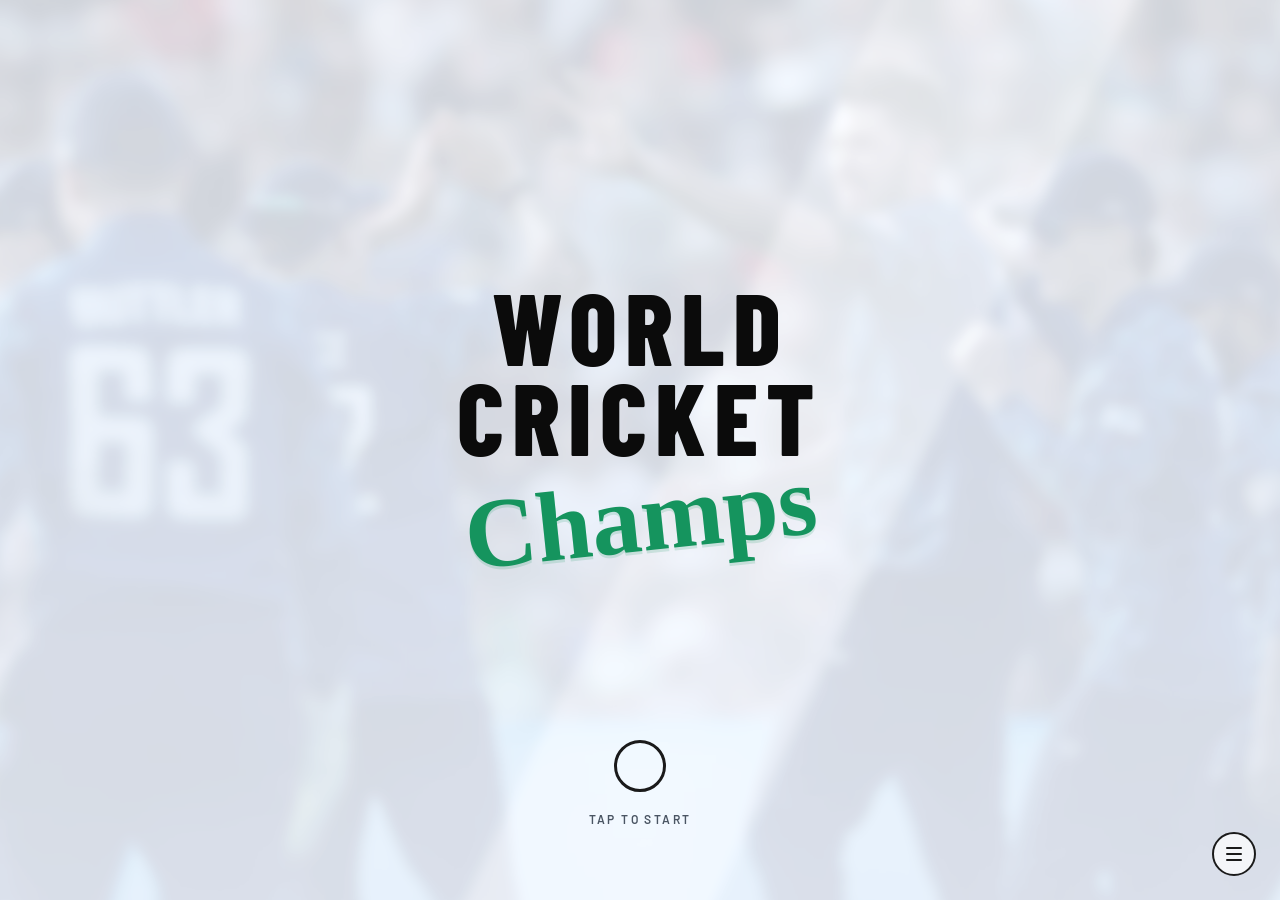
==== commit 391f8d7e: "Add Pro console-style layout with player key art - New default "Pro" layout (pro.css, pro.js): key a" ====
--- a/index.html
+++ b/index.html
@@ -4,15 +4,59 @@
   <meta charset="utf-8">
   <meta name="viewport" content="width=device-width, initial-scale=1, viewport-fit=cover">
   <meta name="theme-color" content="#ffffff">
+  <meta name="mobile-web-app-capable" content="yes">
+  <meta name="apple-mobile-web-app-capable" content="yes">
+  <meta name="apple-mobile-web-app-status-bar-style" content="black-translucent">
+  <meta name="apple-mobile-web-app-title" content="Cricket Champs">
+  <link rel="manifest" href="manifest.webmanifest">
+  <link rel="icon" href="assets/app-icon.svg" type="image/svg+xml">
+  <link rel="apple-touch-icon" href="assets/apple-touch-icon.png">
+  <link rel="icon" href="assets/icon-192.png" type="image/png" sizes="192x192">
   <title>World Cricket Champs</title>
   <link rel="preconnect" href="https://fonts.googleapis.com">
   <link rel="preconnect" href="https://fonts.gstatic.com" crossorigin>
   <link rel="stylesheet" href="https://fonts.googleapis.com/css2?family=Barlow+Condensed:wght@600;700;800&family=Barlow:wght@400;500;600;700&display=swap">
-  <link rel="stylesheet" href="app.css?v=3">
-  <link rel="stylesheet" href="cwc27.css?v=home-4">
+  <link rel="stylesheet" href="app.css?v=5">
+  <link rel="stylesheet" href="cwc27.css?v=v7">
+  <link rel="stylesheet" href="features.css?v=7">
+  <link rel="stylesheet" href="shell.css?v=2">
+  <!-- Pro look (default). Remove this line to drop it; Settings > Display > Style switches styles. -->
+  <link rel="stylesheet" href="pro.css?v=6">
 </head>
 <body>
   <div id="page-bg" aria-hidden="true"></div>
+  <header id="shell" class="shell" hidden>
+    <button id="shellBrand" class="shell-brand" type="button" aria-label="World Cricket Champs, go to Home"><span>WCC</span></button>
+    <nav class="shell-tabs" aria-label="Main">
+      <span class="shell-shoulder" data-shoulder="prev" aria-hidden="true"></span>
+      <div class="shell-tab-list">
+        <button type="button" data-tab="home">Home</button>
+        <button type="button" data-tab="career">Career<span class="new-pip" data-new-key="career" hidden>New</span></button>
+        <button type="button" data-tab="cwc27">CWC27<span class="new-pip" data-new-key="cwc27" hidden>New</span></button>
+        <button type="button" data-tab="quick-match">Quick Match<span class="new-pip" data-new-key="quick-match" hidden>New</span></button>
+        <button type="button" data-tab="store">Store<span class="new-pip" data-new-key="store" hidden>New</span></button>
+        <button type="button" data-tab="trophies">Trophies<span class="new-pip" data-new-key="trophies" hidden>New</span></button>
+      </div>
+      <span class="shell-shoulder" data-shoulder="next" aria-hidden="true"></span>
+    </nav>
+    <div class="shell-actions">
+      <button id="shellBell" class="shell-icon" type="button" aria-label="Notifications" aria-haspopup="dialog">
+        <svg viewBox="0 0 24 24" width="20" height="20" fill="none" stroke="currentColor" stroke-width="2" stroke-linecap="round" stroke-linejoin="round" aria-hidden="true"><path d="M6 8a6 6 0 0 1 12 0c0 7 3 9 3 9H3s3-2 3-9"/><path d="M10.3 21a1.94 1.94 0 0 0 3.4 0"/></svg>
+        <span id="shellBellCount" class="shell-count" hidden>0</span>
+      </button>
+      <button id="shellSettings" class="shell-icon" type="button" aria-label="Settings">
+        <svg viewBox="0 0 24 24" width="20" height="20" fill="none" stroke="currentColor" stroke-width="2" stroke-linecap="round" stroke-linejoin="round" aria-hidden="true"><circle cx="12" cy="12" r="3"/><path d="M19.4 15a1.65 1.65 0 0 0 .33 1.82l.06.06a2 2 0 1 1-2.83 2.83l-.06-.06a1.65 1.65 0 0 0-1.82-.33 1.65 1.65 0 0 0-1 1.51V21a2 2 0 1 1-4 0v-.09A1.65 1.65 0 0 0 9 19.4a1.65 1.65 0 0 0-1.82.33l-.06.06a2 2 0 1 1-2.83-2.83l.06-.06A1.65 1.65 0 0 0 4.68 15a1.65 1.65 0 0 0-1.51-1H3a2 2 0 1 1 0-4h.09A1.65 1.65 0 0 0 4.6 9a1.65 1.65 0 0 0-.33-1.82l-.06-.06a2 2 0 1 1 2.83-2.83l.06.06A1.65 1.65 0 0 0 9 4.68a1.65 1.65 0 0 0 1-1.51V3a2 2 0 1 1 4 0v.09a1.65 1.65 0 0 0 1 1.51 1.65 1.65 0 0 0 1.82-.33l.06-.06a2 2 0 1 1 2.83 2.83l-.06.06A1.65 1.65 0 0 0 19.4 9a1.65 1.65 0 0 0 1.51 1H21a2 2 0 1 1 0 4h-.09a1.65 1.65 0 0 0-1.51 1z"/></svg>
+      </button>
+      <button id="shellProfile" class="shell-profile" type="button" aria-label="Open your profile">
+        <span id="shellBadge" class="identity-badge" aria-hidden="true"></span>
+        <span class="shell-profile-copy">
+          <span id="shellName" class="shell-name">Player</span>
+          <span class="shell-level"><span id="shellTitle">Rookie</span> · Lv <span id="shellLevel">1</span></span>
+          <span class="xp-bar xp-bar-small" aria-hidden="true"><span id="shellXpBar"></span></span>
+        </span>
+      </button>
+    </div>
+  </header>
   <main id="splash" class="screen splash" aria-label="World Cricket Champs start screen">
     <section class="brand" aria-label="World Cricket Champs">
       <div class="wordmark"><span>World</span><span>Cricket</span></div>
@@ -46,6 +90,9 @@
             <span class="player-chip-avatar" id="homePlayerInitial" aria-hidden="true">P</span>
             <span class="player-chip-copy"><span class="player-chip-label">Playing as</span><span id="homePlayerName" class="player-chip-name">Player</span></span>
           </button>
+          <button id="homeMenuButton" class="icon-chip" type="button" aria-label="Open menu" aria-haspopup="dialog">
+            <svg viewBox="0 0 24 24" width="20" height="20" fill="none" stroke="currentColor" stroke-width="2" stroke-linecap="round" aria-hidden="true"><path d="M4 7h16M4 12h16M4 17h16"/></svg>
+          </button>
           <button id="homeMusicToggle" class="icon-chip" type="button" role="switch" aria-checked="true" aria-label="Music">
             <svg class="icon-music-on" viewBox="0 0 24 24" width="20" height="20" fill="none" stroke="currentColor" stroke-width="2" stroke-linecap="round" stroke-linejoin="round" aria-hidden="true"><path d="M9 18V5l12-2v13"/><circle cx="6" cy="18" r="3"/><circle cx="18" cy="16" r="3"/></svg>
             <svg class="icon-music-off" viewBox="0 0 24 24" width="20" height="20" fill="none" stroke="currentColor" stroke-width="2" stroke-linecap="round" stroke-linejoin="round" aria-hidden="true"><path d="M9 18V9m0-4 12-2v9"/><circle cx="6" cy="18" r="3"/><path d="M3 3l18 18"/></svg>
@@ -59,6 +106,7 @@
           <span class="mode-kicker">Featured tournament</span>
           <span class="mode-name">CWC27</span>
           <span class="mode-meta">2 Oct – 21 Nov 2027 · 14 teams · 57 matches</span>
+          <span id="homeCwcNext" class="mode-meta mode-next" hidden></span>
           <span class="mode-footer">
             <span id="homeCwcResume" class="mode-resume"><span class="mode-resume-flag" id="homeCwcFlag" aria-hidden="true"></span><span id="homeCwcResumeText">Pick your team</span></span>
             <span class="mode-arrow" aria-hidden="true"></span>
@@ -76,35 +124,45 @@
         <button class="mode mint profile-mode" type="button" data-mode="Profile &amp; Settings">
           <img class="mode-art" src="gallary/2.jpg" alt="" aria-hidden="true">
           <span class="mode-kicker">Your game, your way</span>
-          <span class="mode-name">Profile &amp; Settings</span>
+          <span class="mode-name">Profile</span>
           <span class="mode-footer">
-            <span class="mode-meta">Nametag and music</span>
+            <span id="homeProfileMeta" class="mode-meta">Badge, banner and nametag</span>
             <span class="mode-arrow" aria-hidden="true"></span>
           </span>
         </button>
-        <button class="mode mode-locked" type="button" data-mode="Quick Match" aria-label="Quick Match, coming soon">
-          <span class="mode-lock" aria-hidden="true"></span>
-          <span class="mode-locked-name">Quick Match</span>
-          <span class="mode-locked-copy">Jump into a one-off match.</span>
-          <span class="coming-soon">Coming soon</span>
+        <button class="mode gold quick" type="button" data-mode="Quick Match">
+          <span class="mode-kicker">Play now</span>
+          <span class="mode-name">Quick Match</span>
+          <span class="mode-footer">
+            <span class="mode-meta">Any two teams, your rules</span>
+            <span class="mode-arrow" aria-hidden="true"></span>
+          </span>
         </button>
-        <button class="mode mode-locked" type="button" data-mode="Trophy &amp; Achievements" aria-label="Trophy and Achievements, coming soon">
-          <span class="mode-lock" aria-hidden="true"></span>
-          <span class="mode-locked-name">Trophy &amp; Achievements</span>
-          <span class="mode-locked-copy">Your trophies and milestones.</span>
-          <span class="coming-soon">Coming soon</span>
+        <button class="mode lavender trophy-tile" type="button" data-mode="Trophy &amp; Achievements">
+          <span class="mode-kicker">Your collection</span>
+          <span class="mode-name">Trophies</span>
+          <span class="mode-footer">
+            <span id="homeTrophyMeta" class="mode-meta">0 of 12 achievements</span>
+            <span class="mode-arrow" aria-hidden="true"></span>
+          </span>
         </button>
-        <button class="mode mode-locked" type="button" data-mode="Practice Nets" aria-label="Practice Nets, coming soon">
-          <span class="mode-lock" aria-hidden="true"></span>
-          <span class="mode-locked-name">Practice Nets</span>
-          <span class="mode-locked-copy">Sharpen your batting and bowling.</span>
-          <span class="coming-soon">Coming soon</span>
+        <button class="mode sand nets-tile" type="button" data-mode="Practice Nets">
+          <img class="mode-art mode-photo" src="assets/photos/nets.jpg" alt="" aria-hidden="true">
+          <span class="mode-kicker">Sharpen up</span>
+          <span class="mode-name">Practice Nets</span>
+          <span class="mode-footer">
+            <span class="mode-meta">Batting, bowling and fielding drills</span>
+            <span class="mode-arrow" aria-hidden="true"></span>
+          </span>
         </button>
-        <button class="mode mode-locked" type="button" data-mode="Store / Kit Locker" aria-label="Store and Kit Locker, coming soon">
-          <span class="mode-lock" aria-hidden="true"></span>
-          <span class="mode-locked-name">Store / Kit Locker</span>
-          <span class="mode-locked-copy">Kits, bats and team colours.</span>
-          <span class="coming-soon">Coming soon</span>
+        <button class="mode teal kit-tile" type="button" data-mode="Store / Kit Locker">
+          <span id="homeKitShirt" class="mode-kit-shirt" aria-hidden="true"></span>
+          <span class="mode-kicker">Kit locker</span>
+          <span class="mode-name">Store</span>
+          <span class="mode-footer">
+            <span class="mode-meta">Design your shirt</span>
+            <span class="mode-arrow" aria-hidden="true"></span>
+          </span>
         </button>
       </section>
 
@@ -125,6 +183,101 @@
             <li>Top three from each group plus one wildcard reach the Super 7</li>
             <li>Win 2 points · Tie or no result 1 point</li>
           </ul>
+        </div>
+      </section>
+          <!-- Pro hub: key art + tabbed tile panel. Only shown when Settings > Style is Pro. -->
+      <section class="pro-hub" aria-label="Main menu">
+        <div class="pro-keyart" aria-hidden="true">
+          <img class="pro-keyart-img is-current" data-pro-art="home" src="assets/keyart/ab-de-villiers.webp" alt="">
+          <img class="pro-keyart-img" data-pro-art="play" src="assets/keyart/warner.webp?v=2" alt="" loading="lazy">
+          <img class="pro-keyart-img" data-pro-art="customise" src="assets/keyart/smith.webp" alt="" loading="lazy">
+        </div>
+
+        <div class="pro-panel">
+          <div class="pro-tabs" role="tablist" aria-label="Menu sections">
+            <button type="button" role="tab" id="proTabHome" aria-controls="proGridHome" aria-selected="true" data-pro-tab="home">Home</button>
+            <button type="button" role="tab" id="proTabPlay" aria-controls="proGridPlay" aria-selected="false" data-pro-tab="play" tabindex="-1">Play</button>
+            <button type="button" role="tab" id="proTabCustomise" aria-controls="proGridCustomise" aria-selected="false" data-pro-tab="customise" tabindex="-1">Customise</button>
+          </div>
+
+          <div id="proGridHome" class="pro-grid pro-grid-home" role="tabpanel" aria-labelledby="proTabHome" data-pro-panel="home">
+            <button class="pro-tile pro-tile-kickoff" type="button" data-pro-go="quick-match">
+              <span class="pro-tile-label">Kick off</span>
+              <span class="pro-tile-title">Quick Match</span>
+              <span class="pro-tile-fixture" aria-hidden="true">
+                <span id="proQmHomeFlag" class="pro-flag"></span>
+                <span class="pro-vs">vs</span>
+                <span id="proQmAwayFlag" class="pro-flag"></span>
+              </span>
+              <span id="proQmCaption" class="pro-tile-foot">India vs Australia</span>
+              <span class="pro-tile-note">T20 · One-day · Test</span>
+            </button>
+            <button class="pro-tile pro-tile-cwc" type="button" data-pro-go="cwc27">
+              <span class="pro-tile-label" id="proCwcLabel">Continue</span>
+              <span class="pro-tile-title">CWC27</span>
+              <span class="pro-tile-crest" aria-hidden="true"><span id="proCwcFlag" class="pro-flag pro-flag-large"></span></span>
+              <span class="pro-tile-small">Next match</span>
+              <span id="proCwcNext" class="pro-tile-foot">Pick your team</span>
+              <span id="proCwcStage" class="pro-tile-note">2 Oct – 21 Nov 2027</span>
+              <span class="new-pip tile-pip" data-new-key="cwc27" hidden>New</span>
+            </button>
+            <button class="pro-tile pro-tile-wide pro-tile-story" type="button" data-pro-go="career">
+              <span class="pro-tile-copy">
+                <span class="pro-tile-label">Career</span>
+                <span class="pro-tile-title">Story Mode</span>
+                <span id="proStoryBody" class="pro-tile-text">Create your player and play for your country.</span>
+                <span id="proStoryMeta" class="pro-tile-note">Season 1</span>
+              </span>
+              <img class="pro-tile-photo" src="gallary/3.jpg" alt="" aria-hidden="true">
+              <span class="new-pip tile-pip" data-new-key="career" hidden>New</span>
+            </button>
+            <button class="pro-tile pro-tile-wide pro-tile-news" type="button" data-pro-go="news">
+              <span class="pro-tile-copy">
+                <span class="pro-tile-label">News</span>
+                <span id="proNewsTitle" class="pro-tile-title pro-tile-title-small">CWC27 starts 2 October</span>
+                <span id="proNewsBody" class="pro-tile-text">Hosted by South Africa, Zimbabwe and Namibia.</span>
+              </span>
+              <img class="pro-tile-photo" src="assets/photos/matchday-1.jpg" alt="" aria-hidden="true">
+            </button>
+          </div>
+
+          <div id="proGridPlay" class="pro-grid pro-grid-play" role="tabpanel" aria-labelledby="proTabPlay" data-pro-panel="play" hidden>
+            <button class="pro-tile pro-tile-art pro-tile-tall" type="button" data-pro-go="career">
+              <span class="pro-tile-head"><span class="pro-tile-title">Career</span><span class="pro-tile-note">Story Mode</span></span>
+              <img class="pro-tile-fill" src="gallary/3.jpg" alt="" aria-hidden="true">
+            </button>
+            <button class="pro-tile pro-tile-art" type="button" data-pro-go="cwc27">
+              <span class="pro-tile-head"><span class="pro-tile-title">CWC27</span><span class="pro-tile-note">World Cup 2027</span></span>
+              <img class="pro-tile-fill pro-tile-fill-logo" src="gallary/1.png" alt="" aria-hidden="true">
+            </button>
+            <button class="pro-tile pro-tile-art" type="button" data-pro-go="quick-match">
+              <span class="pro-tile-head"><span class="pro-tile-title">Quick Match</span><span class="pro-tile-note">Any two teams</span></span>
+              <img class="pro-tile-fill" src="assets/photos/matchday-2.jpg" alt="" aria-hidden="true">
+            </button>
+            <button class="pro-tile pro-tile-art" type="button" data-pro-go="nets">
+              <span class="pro-tile-head"><span class="pro-tile-title">Practice Nets</span><span class="pro-tile-note">Drills</span></span>
+              <img class="pro-tile-fill" src="assets/photos/nets.jpg" alt="" aria-hidden="true">
+              <span class="new-pip tile-pip" data-new-key="nets" hidden>New</span>
+            </button>
+            <button class="pro-tile pro-tile-art" type="button" data-pro-go="venues">
+              <span class="pro-tile-head"><span class="pro-tile-title">Venues</span><span class="pro-tile-note">Host grounds</span></span>
+              <img class="pro-tile-fill" src="assets/photos/cape-town.jpg" alt="" aria-hidden="true">
+              <span class="new-pip tile-pip" data-new-key="venues" hidden>New</span>
+            </button>
+          </div>
+
+          <div id="proGridCustomise" class="pro-grid pro-grid-customise" role="tabpanel" aria-labelledby="proTabCustomise" data-pro-panel="customise" hidden>
+            <button class="pro-tile pro-tile-icon" type="button" data-pro-go="settings"><span class="pro-tile-title">Settings</span><span class="pro-icon pro-icon-settings" aria-hidden="true"></span></button>
+            <button class="pro-tile pro-tile-icon" type="button" data-pro-go="profile"><span class="pro-tile-title">Profile</span><span class="pro-icon pro-icon-profile" aria-hidden="true"></span></button>
+            <button class="pro-tile pro-tile-icon" type="button" data-pro-go="kit"><span class="pro-tile-title">Kit Locker</span><span class="pro-icon pro-icon-kit" aria-hidden="true"></span><span class="new-pip tile-pip" data-new-key="store" hidden>New</span></button>
+            <button class="pro-tile pro-tile-icon" type="button" data-pro-go="trophies"><span class="pro-tile-title">Trophies</span><span class="pro-icon pro-icon-trophy" aria-hidden="true"></span><span class="new-pip tile-pip" data-new-key="trophies" hidden>New</span></button>
+            <button class="pro-tile pro-tile-icon" type="button" data-pro-go="controls"><span class="pro-tile-title">Controls</span><span class="pro-icon pro-icon-controls" aria-hidden="true"></span></button>
+            <button class="pro-tile pro-tile-icon" type="button" data-pro-go="saves"><span class="pro-tile-title">Save Data</span><span class="pro-icon pro-icon-saves" aria-hidden="true"></span></button>
+            <button class="pro-tile pro-tile-icon" type="button" data-pro-go="audio"><span class="pro-tile-title">Audio</span><span class="pro-icon pro-icon-audio" aria-hidden="true"></span></button>
+            <button class="pro-tile pro-tile-icon" type="button" data-pro-go="tour"><span class="pro-tile-title">Game Tour</span><span class="pro-icon pro-icon-tour" aria-hidden="true"></span></button>
+          </div>
+
+          <div class="pro-dots" aria-hidden="true"><span data-pro-dot="home"></span><span data-pro-dot="play"></span><span data-pro-dot="customise"></span></div>
         </div>
       </section>
     </section>
@@ -283,7 +436,7 @@
       <div class="hub-layout">
         <section class="player-card player-card-hub" aria-label="Your player">
           <div class="player-card-top">
-            <span id="hubCardFlag" class="player-card-flag" aria-hidden="true"></span>
+            <span class="player-card-badges"><span id="hubCardFlag" class="player-card-flag" aria-hidden="true"></span><span id="hubCardKit" class="player-card-kit" aria-hidden="true"></span></span>
             <span class="player-card-ovr"><strong id="hubCardOvr">62</strong><span>Overall</span></span>
           </div>
           <span id="hubCardNumber" class="player-card-number" aria-hidden="true">18</span>
@@ -319,10 +472,31 @@
         </section>
 
         <div class="hub-shortcuts" aria-label="Career pages">
-          <button class="mode mode-locked hub-locked" type="button" data-mode="Schedule" aria-label="Schedule, coming soon"><span class="mode-lock" aria-hidden="true"></span><span class="mode-locked-name">Schedule</span><span class="mode-locked-copy">Your season calendar.</span><span class="coming-soon">Soon</span></button>
-          <button class="mode mode-locked hub-locked" type="button" data-mode="Training" aria-label="Training, coming soon"><span class="mode-lock" aria-hidden="true"></span><span class="mode-locked-name">Training</span><span class="mode-locked-copy">Build your skills.</span><span class="coming-soon">Soon</span></button>
-          <button class="mode mode-locked hub-locked" type="button" data-mode="Inbox" aria-label="Inbox, coming soon"><span class="mode-lock" aria-hidden="true"></span><span class="mode-locked-name">Inbox</span><span class="mode-locked-copy">Coach and selector messages.</span><span class="coming-soon">Soon</span></button>
-          <button class="mode mode-locked hub-locked" type="button" data-mode="Stats" aria-label="Stats, coming soon"><span class="mode-lock" aria-hidden="true"></span><span class="mode-locked-name">Stats</span><span class="mode-locked-copy">Batting and bowling records.</span><span class="coming-soon">Soon</span></button>
+          <button class="hub-link" type="button" data-career-page="schedule">
+            <span class="hub-link-icon" aria-hidden="true"><svg viewBox="0 0 24 24" width="22" height="22" fill="none" stroke="currentColor" stroke-width="2" stroke-linecap="round" stroke-linejoin="round"><rect x="3" y="5" width="18" height="16" rx="2"/><path d="M16 3v4M8 3v4M3 11h18"/></svg></span>
+            <span class="hub-link-name">Schedule</span>
+            <span class="hub-link-copy">Your season calendar.</span>
+            <span class="mode-arrow" aria-hidden="true"></span>
+          </button>
+          <button class="hub-link" type="button" data-career-page="training">
+            <span class="hub-link-icon" aria-hidden="true"><svg viewBox="0 0 24 24" width="22" height="22" fill="none" stroke="currentColor" stroke-width="2" stroke-linecap="round" stroke-linejoin="round"><path d="M3 17l6-6 4 4 8-8"/><path d="M14 7h7v7"/></svg></span>
+            <span class="hub-link-name">Training</span>
+            <span class="hub-link-copy" id="hubTrainingCopy">Build your skills.</span>
+            <span class="mode-arrow" aria-hidden="true"></span>
+          </button>
+          <button class="hub-link" type="button" data-career-page="inbox">
+            <span class="hub-link-icon" aria-hidden="true"><svg viewBox="0 0 24 24" width="22" height="22" fill="none" stroke="currentColor" stroke-width="2" stroke-linecap="round" stroke-linejoin="round"><rect x="3" y="5" width="18" height="14" rx="2"/><path d="m3 7 9 6 9-6"/></svg></span>
+            <span class="hub-link-name">Inbox</span>
+            <span class="hub-link-copy">Coach and selector messages.</span>
+            <span id="hubInboxBadge" class="hub-link-badge" hidden>0 new</span>
+            <span class="mode-arrow" aria-hidden="true"></span>
+          </button>
+          <button class="hub-link" type="button" data-career-page="stats">
+            <span class="hub-link-icon" aria-hidden="true"><svg viewBox="0 0 24 24" width="22" height="22" fill="none" stroke="currentColor" stroke-width="2" stroke-linecap="round" stroke-linejoin="round"><path d="M4 20V10M10 20V4M16 20v-7M22 20H2"/></svg></span>
+            <span class="hub-link-name">Stats</span>
+            <span class="hub-link-copy">Batting and bowling records.</span>
+            <span class="mode-arrow" aria-hidden="true"></span>
+          </button>
         </div>
       </div>
       <footer class="hub-footer">
@@ -330,34 +504,527 @@
         <button id="newCareer" class="btn-back" type="button">Start a new career</button>
       </footer>
     </section>
-    <section id="profileSettingsPage" class="profile-settings-page" aria-labelledby="profileSettingsTitle" hidden>
+
+    <section id="careerSchedulePage" class="career-flow-page career-subpage" aria-labelledby="careerScheduleTitle" hidden>
+      <header class="page-header">
+        <button class="btn-back" type="button" data-back-to-hub><span class="btn-back-icon" aria-hidden="true"></span>Hub</button>
+        <div>
+          <p class="eyebrow">Career · Season 1</p>
+          <h1 id="careerScheduleTitle">Schedule</h1>
+        </div>
+      </header>
+      <div id="scheduleBody" class="schedule-body"></div>
+    </section>
+
+    <section id="careerTrainingPage" class="career-flow-page career-subpage" aria-labelledby="careerTrainingTitle" hidden>
+      <header class="page-header">
+        <button class="btn-back" type="button" data-back-to-hub><span class="btn-back-icon" aria-hidden="true"></span>Hub</button>
+        <div>
+          <p class="eyebrow">Career · Season 1</p>
+          <h1 id="careerTrainingTitle">Training</h1>
+        </div>
+      </header>
+      <div class="training-layout">
+        <section class="training-panel" aria-labelledby="trainingSkillsTitle">
+          <header class="training-header">
+            <div>
+              <h2 id="trainingSkillsTitle">Skills</h2>
+              <p>Spend training points to raise a skill by one.</p>
+            </div>
+            <span class="training-points"><strong id="trainingPoints">6</strong> points</span>
+          </header>
+          <div id="trainingRows" class="training-rows"></div>
+          <p class="training-note">You start the season with 6 points. Matches will earn more.</p>
+        </section>
+        <aside class="training-summary" aria-label="Overall rating">
+          <span class="hub-tile-kicker">Overall</span>
+          <strong id="trainingOvr" class="training-ovr">62</strong>
+          <span id="trainingOvrChange" class="training-ovr-change">Train a skill to raise it</span>
+        </aside>
+      </div>
+    </section>
+
+    <section id="careerInboxPage" class="career-flow-page career-subpage" aria-labelledby="careerInboxTitle" hidden>
+      <header class="page-header">
+        <button class="btn-back" type="button" data-back-to-hub><span class="btn-back-icon" aria-hidden="true"></span>Hub</button>
+        <div>
+          <p class="eyebrow">Career · Season 1</p>
+          <h1 id="careerInboxTitle">Inbox</h1>
+        </div>
+      </header>
+      <div class="inbox-layout">
+        <ul id="inboxList" class="inbox-list" aria-label="Messages"></ul>
+        <article id="inboxReader" class="inbox-reader" aria-live="polite"></article>
+      </div>
+    </section>
+
+    <section id="careerStatsPage" class="career-flow-page career-subpage" aria-labelledby="careerStatsTitle" hidden>
+      <header class="page-header">
+        <button class="btn-back" type="button" data-back-to-hub><span class="btn-back-icon" aria-hidden="true"></span>Hub</button>
+        <div>
+          <p class="eyebrow">Career · Season 1</p>
+          <h1 id="careerStatsTitle">Stats</h1>
+        </div>
+      </header>
+      <div id="statsBody" class="stats-body"></div>
+    </section>
+
+    <section id="quickMatchPage" class="career-flow-page qm-page" aria-labelledby="quickMatchTitle" hidden>
+      <header class="page-header">
+        <button id="backFromQuickMatch" class="btn-back" type="button"><span class="btn-back-icon" aria-hidden="true"></span>Home</button>
+        <div>
+          <p class="eyebrow">Quick Match</p>
+          <h1 id="quickMatchTitle">Match setup</h1>
+        </div>
+      </header>
+
+      <div class="qm-body">
+        <ol class="qm-steps" aria-label="Setup steps">
+          <li data-qm-step-label="0"><span>1</span>Teams</li>
+          <li data-qm-step-label="1"><span>2</span>Format</li>
+          <li data-qm-step-label="2"><span>3</span>Conditions</li>
+          <li data-qm-step-label="3"><span>4</span>Toss</li>
+          <li data-qm-step-label="4"><span>5</span>Ready</li>
+        </ol>
+
+        <section class="qm-panel" data-qm-step="0" aria-labelledby="qmTeamsTitle">
+          <h2 id="qmTeamsTitle" class="qm-panel-title">Pick the teams</h2>
+          <div class="qm-slots">
+            <button class="qm-slot" type="button" data-qm-slot="home" aria-pressed="true">
+              <span class="qm-slot-label">Your team</span>
+              <span class="qm-slot-flag" aria-hidden="true"></span>
+              <span class="qm-slot-name">Choose a team</span>
+            </button>
+            <span class="qm-vs" aria-hidden="true">VS</span>
+            <button class="qm-slot" type="button" data-qm-slot="away" aria-pressed="false">
+              <span class="qm-slot-label">Opponent</span>
+              <span class="qm-slot-flag" aria-hidden="true"></span>
+              <span class="qm-slot-name">Choose a team</span>
+            </button>
+          </div>
+          <p id="qmTeamsHint" class="qm-hint">Choosing for: <b id="qmActiveSlotLabel">Your team</b></p>
+          <div id="qmTeamGrid" class="qm-team-grid" aria-label="Teams"></div>
+          <p id="qmTeamsError" class="field-error qm-error" role="alert" hidden>Pick both teams to continue.</p>
+        </section>
+
+        <section class="qm-panel" data-qm-step="1" aria-labelledby="qmFormatTitle" hidden>
+          <h2 id="qmFormatTitle" class="qm-panel-title">Choose the format</h2>
+          <fieldset class="choice-group">
+            <legend class="visually-hidden">Format</legend>
+            <div class="choice-grid choice-grid-3">
+              <label class="choice-tile"><input type="radio" name="qmFormat" value="T20" checked><span class="choice-title">T20</span><span class="choice-copy">20 overs a side · about 3 hours</span></label>
+              <label class="choice-tile"><input type="radio" name="qmFormat" value="One-day"><span class="choice-title">One-day</span><span class="choice-copy">50 overs a side · a full day</span></label>
+              <label class="choice-tile"><input type="radio" name="qmFormat" value="Test"><span class="choice-title">Test</span><span class="choice-copy">Up to 5 days · two innings each</span></label>
+            </div>
+          </fieldset>
+          <fieldset class="choice-group">
+            <legend>Difficulty</legend>
+            <div class="segmented">
+              <label><input type="radio" name="qmDifficulty" value="Easy"><span>Easy</span></label>
+              <label><input type="radio" name="qmDifficulty" value="Medium" checked><span>Medium</span></label>
+              <label><input type="radio" name="qmDifficulty" value="Hard"><span>Hard</span></label>
+            </div>
+          </fieldset>
+        </section>
+
+        <section class="qm-panel" data-qm-step="2" aria-labelledby="qmConditionsTitle" hidden>
+          <h2 id="qmConditionsTitle" class="qm-panel-title">Set the conditions</h2>
+          <label class="settings-field" for="qmVenue">Venue
+            <select id="qmVenue">
+              <option value="johannesburg">The Wanderers Stadium, Johannesburg</option>
+              <option value="cape-town">Newlands, Cape Town</option>
+              <option value="durban">Kingsmead, Durban</option>
+              <option value="harare">Harare Sports Club, Harare</option>
+              <option value="bulawayo">Queens Sports Club, Bulawayo</option>
+              <option value="windhoek">Wanderers Cricket Ground, Windhoek</option>
+            </select>
+          </label>
+          <div id="qmVenuePreview" class="qm-venue-preview"></div>
+          <fieldset class="choice-group">
+            <legend>Pitch</legend>
+            <div class="segmented">
+              <label><input type="radio" name="qmPitch" value="Balanced" checked><span>Balanced</span></label>
+              <label><input type="radio" name="qmPitch" value="Flat"><span>Flat</span></label>
+              <label><input type="radio" name="qmPitch" value="Green"><span>Green</span></label>
+              <label><input type="radio" name="qmPitch" value="Dusty"><span>Dusty</span></label>
+            </div>
+            <p id="qmPitchHint" class="qm-hint">An even contest between bat and ball.</p>
+          </fieldset>
+          <div class="create-row qm-row">
+            <fieldset class="choice-group">
+              <legend>Weather</legend>
+              <div class="segmented">
+                <label><input type="radio" name="qmWeather" value="Sunny" checked><span>Sunny</span></label>
+                <label><input type="radio" name="qmWeather" value="Overcast"><span>Overcast</span></label>
+                <label><input type="radio" name="qmWeather" value="Humid"><span>Humid</span></label>
+              </div>
+            </fieldset>
+            <fieldset class="choice-group">
+              <legend>Time</legend>
+              <div class="segmented">
+                <label><input type="radio" name="qmTime" value="Day" checked><span>Day</span></label>
+                <label><input type="radio" name="qmTime" value="Day-night"><span>Day-night</span></label>
+              </div>
+            </fieldset>
+          </div>
+        </section>
+
+        <section class="qm-panel qm-toss" data-qm-step="3" aria-labelledby="qmTossTitle" hidden>
+          <h2 id="qmTossTitle" class="qm-panel-title">The toss</h2>
+          <div class="qm-coin-stage">
+            <div id="qmCoin" class="qm-coin" aria-hidden="true"><span class="qm-coin-face qm-coin-heads">H</span><span class="qm-coin-face qm-coin-tails">T</span></div>
+          </div>
+          <p id="qmTossStatus" class="qm-toss-status" role="status">Your captain calls. Heads or tails?</p>
+          <div id="qmTossCall" class="qm-toss-actions">
+            <button class="qm-choice-button" type="button" data-qm-call="Heads">Heads</button>
+            <button class="qm-choice-button" type="button" data-qm-call="Tails">Tails</button>
+          </div>
+          <div id="qmTossDecision" class="qm-toss-actions" hidden>
+            <button class="qm-choice-button" type="button" data-qm-decide="bat">Bat first</button>
+            <button class="qm-choice-button" type="button" data-qm-decide="bowl">Bowl first</button>
+          </div>
+          <p id="qmTossError" class="field-error qm-error" role="alert" hidden>Finish the toss to continue.</p>
+        </section>
+
+        <section class="qm-panel" data-qm-step="4" aria-labelledby="qmReadyTitle" hidden>
+          <h2 id="qmReadyTitle" class="qm-panel-title">Match ready</h2>
+          <div class="qm-summary">
+            <div class="qm-summary-teams">
+              <span class="qm-summary-team"><span id="qmSumHomeFlag" class="qm-slot-flag" aria-hidden="true"></span><b id="qmSumHome">Team</b></span>
+              <span class="qm-vs" aria-hidden="true">VS</span>
+              <span class="qm-summary-team"><span id="qmSumAwayFlag" class="qm-slot-flag" aria-hidden="true"></span><b id="qmSumAway">Team</b></span>
+            </div>
+            <p id="qmSumToss" class="qm-summary-toss">Toss</p>
+            <dl id="qmSumDetails" class="qm-summary-details"></dl>
+          </div>
+        </section>
+      </div>
+
+      <footer class="qm-footer">
+        <button id="qmPrev" class="btn-back" type="button"><span class="btn-back-icon" aria-hidden="true"></span>Previous</button>
+        <button id="qmNext" class="cwc-primary qm-next" type="button">Next: Format <span aria-hidden="true">→</span></button>
+      </footer>
+    </section>
+
+    <section id="trophyPage" class="career-flow-page feature-page" aria-labelledby="trophyTitle" hidden>
+      <header class="page-header">
+        <button class="btn-back" type="button" data-back-home><span class="btn-back-icon" aria-hidden="true"></span>Home</button>
+        <div>
+          <p class="eyebrow">Your collection</p>
+          <h1 id="trophyTitle">Trophies</h1>
+        </div>
+      </header>
+      <section class="trophy-cabinet" aria-labelledby="cabinetTitle">
+        <h2 id="cabinetTitle" class="visually-hidden">Trophy cabinet</h2>
+        <div class="trophy-shelf">
+          <div class="trophy-slot"><span class="trophy-figure" aria-hidden="true"></span><b>CWC27 champions</b><span>Not won yet</span></div>
+          <div class="trophy-slot trophy-slot-feature"><span class="trophy-figure" aria-hidden="true"></span><b>Domestic champions</b><span>Not won yet</span></div>
+          <div class="trophy-slot"><span class="trophy-figure" aria-hidden="true"></span><b>Player of the season</b><span>Not won yet</span></div>
+        </div>
+      </section>
+      <section class="achievements" aria-labelledby="achievementsTitle">
+        <header class="achievements-header">
+          <div>
+            <h2 id="achievementsTitle">Achievements</h2>
+            <p id="achievementsProgressText">0 of 12 unlocked</p>
+          </div>
+          <div class="segmented achievements-filter" role="radiogroup" aria-label="Show achievements">
+            <label><input type="radio" name="achievementFilter" value="all" checked><span>All</span></label>
+            <label><input type="radio" name="achievementFilter" value="unlocked"><span>Unlocked</span></label>
+            <label><input type="radio" name="achievementFilter" value="locked"><span>Locked</span></label>
+          </div>
+        </header>
+        <div class="achievements-progress" aria-hidden="true"><span id="achievementsProgressBar"></span></div>
+        <ul id="achievementsGrid" class="achievements-grid"></ul>
+      </section>
+    </section>
+
+    <section id="kitPage" class="career-flow-page feature-page" aria-labelledby="kitTitle" hidden>
+      <header class="page-header">
+        <button class="btn-back" type="button" data-back-home><span class="btn-back-icon" aria-hidden="true"></span>Home</button>
+        <div>
+          <p class="eyebrow">Kit locker</p>
+          <h1 id="kitTitle">Store</h1>
+        </div>
+      </header>
+      <div class="kit-layout">
+        <section class="kit-stage" aria-label="Shirt preview">
+          <div class="segmented kit-view-toggle" role="radiogroup" aria-label="Shirt view">
+            <label><input type="radio" name="kitView" value="front"><span>Front</span></label>
+            <label><input type="radio" name="kitView" value="back" checked><span>Back</span></label>
+          </div>
+          <div id="kitPreview" class="kit-preview"></div>
+        </section>
+        <form id="kitForm" class="create-form kit-form" novalidate>
+          <fieldset class="choice-group">
+            <legend>Main colour</legend>
+            <div id="kitPrimary" class="swatches"></div>
+          </fieldset>
+          <fieldset class="choice-group">
+            <legend>Trim colour</legend>
+            <div id="kitSecondary" class="swatches"></div>
+          </fieldset>
+          <fieldset class="choice-group">
+            <legend>Pattern</legend>
+            <div class="segmented">
+              <label><input type="radio" name="kitPattern" value="plain" checked><span>Plain</span></label>
+              <label><input type="radio" name="kitPattern" value="sash"><span>Sash</span></label>
+              <label><input type="radio" name="kitPattern" value="stripes"><span>Stripes</span></label>
+              <label><input type="radio" name="kitPattern" value="panels"><span>Panels</span></label>
+            </div>
+          </fieldset>
+          <div class="create-row">
+            <label class="settings-field" for="kitName">Name on back
+              <input id="kitName" type="text" maxlength="12" autocomplete="off" placeholder="PLAYER">
+            </label>
+            <label class="settings-field" for="kitNumber">Number
+              <input id="kitNumber" type="number" inputmode="numeric" min="1" max="99" value="18">
+            </label>
+          </div>
+          <p id="kitNumberError" class="field-error" role="alert" hidden>Pick a number from 1 to 99.</p>
+          <div class="kit-actions">
+            <button id="kitReset" class="btn-back" type="button">Reset</button>
+            <button class="cwc-primary" type="submit">Save kit <span aria-hidden="true">→</span></button>
+          </div>
+        </form>
+      </div>
+      <section class="store-browse" aria-labelledby="storeTitle">
+        <header><h2 id="storeTitle">Gear</h2><span class="coming-soon">Browse only</span></header>
+        <ul class="store-grid">
+          <li class="store-item"><span class="store-icon store-icon-bat" aria-hidden="true"></span><b>Bats</b><span>Coming soon</span></li>
+          <li class="store-item"><span class="store-icon store-icon-gloves" aria-hidden="true"></span><b>Gloves</b><span>Coming soon</span></li>
+          <li class="store-item"><span class="store-icon store-icon-helmet" aria-hidden="true"></span><b>Helmets</b><span>Coming soon</span></li>
+          <li class="store-item"><span class="store-icon store-icon-pads" aria-hidden="true"></span><b>Pads</b><span>Coming soon</span></li>
+        </ul>
+      </section>
+    </section>
+
+    <section id="venuesPage" class="career-flow-page feature-page" aria-labelledby="venuesTitle" hidden>
+      <header class="page-header">
+        <button id="backFromVenues" class="btn-back" type="button"><span class="btn-back-icon" aria-hidden="true"></span><span id="venuesBackLabel">Home</span></button>
+        <div>
+          <p class="eyebrow">CWC27 host venues</p>
+          <h1 id="venuesTitle">Venue guide</h1>
+        </div>
+      </header>
+      <div id="venueGrid" class="venue-grid"></div>
+      <article id="venueDetail" class="venue-detail" aria-live="polite" hidden></article>
+    </section>
+
+    <section id="netsPage" class="career-flow-page feature-page" aria-labelledby="netsTitle" hidden>
+      <header class="page-header">
+        <button class="btn-back" type="button" data-back-home><span class="btn-back-icon" aria-hidden="true"></span>Home</button>
+        <div>
+          <p class="eyebrow">Training ground</p>
+          <h1 id="netsTitle">Practice Nets</h1>
+        </div>
+      </header>
+      <section class="nets-hero">
+        <img src="assets/photos/nets.jpg" alt="Cricket practice nets on a sunny day">
+        <div class="nets-hero-copy">
+          <p>Pick a drill and a difficulty. Drills will open when the match engine arrives.</p>
+          <fieldset class="choice-group">
+            <legend>Difficulty</legend>
+            <div class="segmented segmented-dark">
+              <label><input type="radio" name="netsDifficulty" value="Club" checked><span>Club</span></label>
+              <label><input type="radio" name="netsDifficulty" value="Domestic"><span>Domestic</span></label>
+              <label><input type="radio" name="netsDifficulty" value="International"><span>International</span></label>
+            </div>
+          </fieldset>
+        </div>
+      </section>
+      <div id="drillGrid" class="drill-grid"></div>
+    </section>
+
+    <section id="profileSettingsPage" class="career-flow-page feature-page profile-page" aria-labelledby="profileSettingsTitle" hidden>
       <header class="page-header profile-settings-header">
         <button id="backToHome" class="btn-back" type="button"><span class="btn-back-icon" aria-hidden="true"></span>Home</button>
         <div>
-          <p class="eyebrow">World Cricket Champs</p>
-          <h2 id="profileSettingsTitle">Profile &amp; Settings</h2>
+          <p class="eyebrow">Your profile</p>
+          <h2 id="profileSettingsTitle">Profile</h2>
         </div>
       </header>
-      <section class="profile-settings-card" aria-label="Player profile and music settings">
-        <div class="settings-section">
-          <p class="settings-section-label">Player profile</p>
+
+      <section id="profileBanner" class="profile-banner" aria-label="Player identity">
+        <span id="profileBannerBadge" class="identity-badge identity-badge-large" aria-hidden="true"></span>
+        <div class="profile-banner-copy">
+          <span id="profileBannerTitle" class="profile-banner-title">Rookie</span>
+          <b id="profileBannerName" class="profile-banner-name">Player</b>
+          <span class="profile-banner-level">Level <strong id="profileBannerLevel">1</strong> · <span id="profileBannerXp">0 / 200 XP</span></span>
+          <span class="xp-bar" aria-hidden="true"><span id="profileBannerXpBar"></span></span>
+        </div>
+        <span id="profileBannerFlag" class="profile-banner-flag" aria-hidden="true"></span>
+      </section>
+
+      <div class="profile-columns">
+        <section class="profile-card" aria-labelledby="profileStyleTitle">
+          <h3 id="profileStyleTitle" class="settings-section-label">Badge and banner</h3>
+          <fieldset class="choice-group">
+            <legend>Badge</legend>
+            <div id="badgePicker" class="identity-picker"></div>
+          </fieldset>
+          <fieldset class="choice-group">
+            <legend>Banner</legend>
+            <div id="bannerPicker" class="identity-picker banner-picker"></div>
+          </fieldset>
+          <p class="settings-hint">Your level goes up as you unlock achievements. Each one is worth 100 XP.</p>
+        </section>
+
+        <section class="profile-card" aria-labelledby="profileDetailsTitle">
+          <h3 id="profileDetailsTitle" class="settings-section-label">Player details</h3>
           <label class="settings-field" for="nametagInput">Nametag
             <input id="nametagInput" name="nametag" type="text" maxlength="20" autocomplete="nickname" placeholder="Enter your name">
           </label>
           <div class="nametag-preview-row"><span>Nametag preview</span><output id="nametagPreview" class="nametag-preview">Player</output></div>
           <p class="settings-hint" id="nametagStatus" role="status" aria-live="polite">Saved on this device.</p>
-        </div>
-        <div class="settings-section">
-          <p class="settings-section-label">Music</p>
-          <button id="profileMusicToggle" class="profile-music-toggle" type="button" role="switch" aria-checked="true">
-            <span>Music</span><span class="switch" aria-hidden="true"></span>
-          </button>
-          <label class="volume-field" for="musicVolumeInput"><span>Music volume</span><output id="musicVolumeValue" for="musicVolumeInput">40%</output>
-            <input id="musicVolumeInput" type="range" min="0" max="100" step="5" value="40">
+          <label class="settings-field" for="favouriteTeamSelect">Favourite team
+            <select id="favouriteTeamSelect" class="team-select"></select>
           </label>
-          <p class="settings-hint">Changes apply to background music and are saved on this device.</p>
-        </div>
-      </section>
+          <p class="settings-hint" id="memberSince"></p>
+        </section>
+      </div>
+    </section>
+
+    <section id="settingsPage" class="career-flow-page feature-page settings-page" aria-labelledby="settingsTitle" hidden>
+      <header class="page-header">
+        <button class="btn-back" type="button" data-back-home><span class="btn-back-icon" aria-hidden="true"></span>Home</button>
+        <div>
+          <p class="eyebrow">World Cricket Champs</p>
+          <h1 id="settingsTitle">Settings</h1>
+        </div>
+      </header>
+      <div class="settings-layout">
+        <nav class="settings-nav" aria-label="Settings sections">
+          <button type="button" data-settings-tab="audio" aria-current="true">Audio</button>
+          <button type="button" data-settings-tab="display">Display</button>
+          <button type="button" data-settings-tab="access">Accessibility</button>
+          <button type="button" data-settings-tab="controls">Controls</button>
+          <button type="button" data-settings-tab="saves">Save data</button>
+          <button type="button" data-settings-tab="about">About</button>
+        </nav>
+
+        <div class="settings-panels">
+          <section class="settings-panel" data-settings-panel="audio" aria-labelledby="audioTitle">
+            <h2 id="audioTitle">Audio</h2>
+            <button id="profileMusicToggle" class="profile-music-toggle settings-row" type="button" role="switch" aria-checked="true">
+              <span>Music</span><span class="switch" aria-hidden="true"></span>
+            </button>
+            <label class="volume-field" for="musicVolumeInput"><span>Music volume</span><output id="musicVolumeValue" for="musicVolumeInput">40%</output>
+              <input id="musicVolumeInput" type="range" min="0" max="100" step="5" value="40">
+            </label>
+            <button id="sfxToggle" class="profile-music-toggle settings-row" type="button" role="switch" aria-checked="true">
+              <span>Sound effects</span><span class="switch" aria-hidden="true"></span>
+            </button>
+            <label class="volume-field" for="sfxVolume"><span>Effects volume</span><output id="sfxVolumeValue" for="sfxVolume">60%</output>
+              <input id="sfxVolume" type="range" min="0" max="100" step="5" value="60">
+            </label>
+            <button id="hapticsToggle" class="profile-music-toggle settings-row" type="button" role="switch" aria-checked="true">
+              <span>Vibration on supported phones</span><span class="switch" aria-hidden="true"></span>
+            </button>
+          </section>
+
+          <section class="settings-panel" data-settings-panel="display" aria-labelledby="displayTitle" hidden>
+            <h2 id="displayTitle">Display</h2>
+            <fieldset class="choice-group">
+              <legend>Style</legend>
+              <div class="segmented">
+                <label><input type="radio" name="settingSkin" value="pro"><span>Pro</span></label>
+                <label><input type="radio" name="settingSkin" value="classic"><span>Classic</span></label>
+              </div>
+              <p class="settings-hint">Pro is the bright tile look. Classic is the original design, with a day or night theme.</p>
+            </fieldset>
+            <fieldset class="choice-group theme-choice">
+              <legend>Classic theme</legend>
+              <div class="segmented">
+                <label><input type="radio" name="settingTheme" value="day"><span>Day</span></label>
+                <label><input type="radio" name="settingTheme" value="night"><span>Night</span></label>
+              </div>
+            </fieldset>
+            <fieldset class="choice-group">
+              <legend>Text size</legend>
+              <div class="segmented">
+                <label><input type="radio" name="settingText" value="100"><span>Standard</span></label>
+                <label><input type="radio" name="settingText" value="112.5"><span>Large</span></label>
+                <label><input type="radio" name="settingText" value="125"><span>Larger</span></label>
+              </div>
+            </fieldset>
+            <button id="motionToggle" class="profile-music-toggle settings-row" type="button" role="switch" aria-checked="false">
+              <span>Reduce motion</span><span class="switch" aria-hidden="true"></span>
+            </button>
+          </section>
+
+          <section class="settings-panel" data-settings-panel="access" aria-labelledby="accessTitle" hidden>
+            <h2 id="accessTitle">Accessibility</h2>
+            <label class="settings-field" for="colourMode">Colour-blind mode
+              <select id="colourMode">
+                <option value="off">Off</option>
+                <option value="deuteranopia">Red-green (deuteranopia)</option>
+                <option value="protanopia">Red-green (protanopia)</option>
+                <option value="tritanopia">Blue-yellow (tritanopia)</option>
+              </select>
+            </label>
+            <div class="colour-preview" aria-label="Colour preview">
+              <span><i class="swatch-qualify"></i>Qualifies</span>
+              <span><i class="swatch-wildcard"></i>Wildcard race</span>
+              <span><i class="swatch-selected"></i>Selected</span>
+              <span><i class="swatch-alert"></i>Unread</span>
+            </div>
+            <p class="settings-hint">Changes the colours used for qualification markers, selections and alerts.</p>
+          </section>
+
+          <section class="settings-panel" data-settings-panel="controls" aria-labelledby="controlsTitle" hidden>
+            <h2 id="controlsTitle">Controls</h2>
+            <div class="standings-scroll">
+              <table class="controls-table">
+                <thead><tr><th scope="col">Action</th><th scope="col">Keyboard</th><th scope="col">Xbox</th><th scope="col">PlayStation</th></tr></thead>
+                <tbody>
+                  <tr><th scope="row">Move</th><td><kbd>↑</kbd><kbd>↓</kbd><kbd>←</kbd><kbd>→</kbd></td><td>D-pad / left stick</td><td>D-pad / left stick</td></tr>
+                  <tr><th scope="row">Select</th><td><kbd>Enter</kbd></td><td><span class="glyph glyph-xa">A</span></td><td><span class="glyph glyph-ps-cross">✕</span></td></tr>
+                  <tr><th scope="row">Back</th><td><kbd>Esc</kbd></td><td><span class="glyph glyph-xb">B</span></td><td><span class="glyph glyph-ps-circle">○</span></td></tr>
+                  <tr><th scope="row">Switch tab</th><td><kbd>Q</kbd> <kbd>E</kbd></td><td><span class="glyph glyph-bumper">LB</span> <span class="glyph glyph-bumper">RB</span></td><td><span class="glyph glyph-bumper">L1</span> <span class="glyph glyph-bumper">R1</span></td></tr>
+                  <tr><th scope="row">Menu</th><td><kbd>Esc</kbd> on Home</td><td><span class="glyph glyph-bumper">Menu</span></td><td><span class="glyph glyph-bumper">Options</span></td></tr>
+                </tbody>
+              </table>
+            </div>
+            <p class="settings-hint">Button remapping is coming soon.</p>
+          </section>
+
+          <section class="settings-panel" data-settings-panel="saves" aria-labelledby="savesTitle" hidden>
+            <h2 id="savesTitle">Save data</h2>
+            <div id="saveSlots" class="save-slots"></div>
+            <div class="settings-actions">
+              <button id="replayTutorial" class="btn-back" type="button">Replay the tour</button>
+              <button id="resetSave" class="btn-back btn-danger" type="button">Reset this save</button>
+            </div>
+            <p class="settings-hint">Saves are kept in this browser only. Audio and display settings are shared by every save.</p>
+          </section>
+
+          <section class="settings-panel" data-settings-panel="about" aria-labelledby="aboutTitle" hidden>
+            <h2 id="aboutTitle">About</h2>
+            <dl class="about-list">
+              <div><dt>Build</dt><dd>Test build · UI preview</dd></div>
+              <div><dt>Fonts</dt><dd>Barlow and Barlow Condensed</dd></div>
+              <div><dt>Map data</dt><dd>Natural Earth via world-atlas, drawn with d3</dd></div>
+              <div><dt>Flags</dt><dd>flag-icons (see assets/flags)</dd></div>
+              <div><dt>Photos</dt><dd>Wikimedia Commons and Flickr (see assets/photos/SOURCES.txt)</dd></div>
+            </dl>
+          </section>
+        </div>
+      </div>
+    </section>
+    <section id="teamSheetPage" class="career-flow-page feature-page" aria-labelledby="teamSheetTitle" hidden>
+      <header class="page-header">
+        <button id="backFromTeamSheet" class="btn-back" type="button"><span class="btn-back-icon" aria-hidden="true"></span>Match preview</button>
+        <div>
+          <p class="eyebrow">Quick Match · Team sheets</p>
+          <h1 id="teamSheetTitle">Playing XI</h1>
+        </div>
+      </header>
+      <p class="sheet-note">Fictional squads. Drag players to change your batting order, or use the arrow buttons. Tap C or WK to choose your captain and wicketkeeper.</p>
+      <div class="sheet-layout">
+        <section id="sheetHome" class="team-sheet" aria-label="Your team sheet"></section>
+        <section id="sheetAway" class="team-sheet team-sheet-away" aria-label="Opponent team sheet"></section>
+      </div>
     </section>
     <div id="toast" class="toast" role="status" aria-live="polite"></div>
   </main>
@@ -407,7 +1074,7 @@
           <p class="cwc-eyebrow">ICC Cricket World Cup 2027</p>
           <h1 id="hubTitle">CWC27</h1>
         </div>
-        <div class="hub-team"><span id="hubTeamFlag" aria-hidden="true"></span><span id="hubTeamName">Team</span></div>
+        <a id="hubTeamLink" class="hub-team" href="#/cwc27/team" aria-label="View your team page"><span id="hubTeamFlag" aria-hidden="true"></span><span id="hubTeamName">Team</span></a>
       </header>
       <nav class="stage-navigation" aria-label="Tournament stages">
         <a data-stage-link="team" href="#/cwc27/team"><span>1</span><b>Team</b></a>
@@ -426,13 +1093,130 @@
       </section>
     </section>
   </main>
+  <dialog id="welcomeDialog" class="app-dialog" aria-labelledby="welcomeTitle">
+    <form id="welcomeForm" method="dialog" class="app-dialog-body" novalidate>
+      <p class="eyebrow">Welcome</p>
+      <h2 id="welcomeTitle">Set up your player profile</h2>
+      <p class="app-dialog-copy">You can change these later in your Profile.</p>
+      <label class="settings-field" for="welcomeName">Nametag
+        <input id="welcomeName" type="text" maxlength="20" autocomplete="nickname" placeholder="Your name">
+      </label>
+      <p id="welcomeNameError" class="field-error" role="alert" hidden>Enter a nametag, or skip for now.</p>
+      <label class="settings-field" for="welcomeTeam">Favourite team
+        <select id="welcomeTeam" class="team-select"></select>
+      </label>
+      <div class="app-dialog-actions">
+        <button id="welcomeSkip" class="btn-back" type="button">Skip for now</button>
+        <button class="cwc-primary" type="submit">Let's play <span aria-hidden="true">→</span></button>
+      </div>
+    </form>
+  </dialog>
+
+  <dialog id="pauseDialog" class="app-dialog pause-dialog" aria-labelledby="pauseTitle">
+    <div class="app-dialog-body">
+      <p class="eyebrow">World Cricket Champs</p>
+      <h2 id="pauseTitle">Menu</h2>
+      <nav class="pause-list" aria-label="Menu">
+        <button type="button" data-pause="resume"><span>Resume</span><kbd>Esc</kbd></button>
+        <button type="button" data-pause="trophies"><span>Trophies and achievements</span></button>
+        <button type="button" data-pause="kit"><span>Kit locker</span></button>
+        <button type="button" data-pause="venues"><span>Venue guide</span></button>
+        <button type="button" data-pause="profile"><span>Profile and settings</span></button>
+        <button type="button" data-pause="title"><span>Return to title screen</span></button>
+      </nav>
+      <div class="pause-controls">
+        <p class="settings-section-label">Controls</p>
+        <ul class="controls-list">
+          <li><span><kbd>↑</kbd><kbd>↓</kbd><kbd>←</kbd><kbd>→</kbd></span>Move</li>
+          <li><span><kbd>Enter</kbd> / <kbd>A</kbd></span>Select</li>
+          <li><span><kbd>Esc</kbd> / <kbd>B</kbd></span>Back</li>
+        </ul>
+      </div>
+    </div>
+  </dialog>
+
+  <div id="rotatePrompt" class="rotate-prompt" role="dialog" aria-modal="true" aria-labelledby="rotateTitle">
+    <div class="rotate-device" aria-hidden="true"><span></span></div>
+    <h2 id="rotateTitle">Rotate your device</h2>
+    <p>World Cricket Champs plays in landscape. Turn your phone sideways to continue.</p>
+    <button id="rotateFullscreen" class="cwc-primary" type="button">Play full screen <span aria-hidden="true">→</span></button>
+  </div>
+
+  <div id="loadingScreen" class="loading-screen" hidden>
+    <img id="loadingPhoto" class="loading-photo" alt="">
+    <div class="loading-copy">
+      <p id="loadingLabel" class="loading-label">Loading</p>
+      <span class="loading-bar" aria-hidden="true"><span></span></span>
+      <p id="loadingTip" class="loading-tip"></p>
+    </div>
+  </div>
+
+  <div id="achievementToast" class="achievement-toast" role="status" aria-live="polite" hidden>
+    <span class="achievement-toast-icon" aria-hidden="true"></span>
+    <span class="achievement-toast-copy"><span>Achievement unlocked</span><b id="achievementToastTitle"></b></span>
+  </div>
+  <footer id="promptBar" class="prompt-bar" hidden></footer>
+
+  <dialog id="notifDialog" class="app-dialog notif-dialog" aria-labelledby="notifTitle">
+    <div class="app-dialog-body">
+      <div class="notif-header">
+        <h2 id="notifTitle">Notifications</h2>
+        <button class="btn-back" type="button" data-close-dialog>Close</button>
+      </div>
+      <ul id="notifList" class="notif-list"></ul>
+    </div>
+  </dialog>
+
+  <dialog id="confirmDialog" class="app-dialog" aria-labelledby="confirmTitle">
+    <form method="dialog" class="app-dialog-body">
+      <h2 id="confirmTitle">Are you sure?</h2>
+      <p id="confirmCopy" class="app-dialog-copy"></p>
+      <div class="app-dialog-actions">
+        <button class="btn-back" type="submit" value="cancel">Cancel</button>
+        <button id="confirmOk" class="cwc-primary btn-danger-primary" type="submit" value="ok">Confirm</button>
+      </div>
+    </form>
+  </dialog>
+
+  <div id="versusScreen" class="versus-screen" hidden role="dialog" aria-modal="true" aria-labelledby="versusTitle">
+    <img id="versusPhoto" class="versus-photo" alt="">
+    <div class="versus-stage">
+      <div class="versus-side versus-home"><span id="versusHomeFlag" class="versus-flag" aria-hidden="true"></span><b id="versusHomeName">Team</b></div>
+      <div class="versus-mid"><span class="versus-vs" aria-hidden="true">VS</span><h2 id="versusTitle" class="visually-hidden">Match preview</h2></div>
+      <div class="versus-side versus-away"><span id="versusAwayFlag" class="versus-flag" aria-hidden="true"></span><b id="versusAwayName">Team</b></div>
+    </div>
+    <div class="versus-strap">
+      <span id="versusFormat" class="versus-strap-main">T20</span>
+      <span id="versusDetails" class="versus-strap-details"></span>
+      <span id="versusToss" class="versus-strap-toss"></span>
+    </div>
+    <div class="versus-actions">
+      <button id="versusBack" class="btn-back" type="button"><span class="btn-back-icon" aria-hidden="true"></span>Setup</button>
+      <button id="versusSheets" class="btn-back" type="button">Team sheets</button>
+      <button id="versusStart" class="cwc-primary" type="button">Start match <span aria-hidden="true">→</span></button>
+    </div>
+  </div>
+
+  <div id="coach" class="coach" hidden>
+    <div id="coachSpot" class="coach-spot"></div>
+    <div id="coachCard" class="coach-card" role="dialog" aria-modal="true" aria-labelledby="coachTitle">
+      <p id="coachStep" class="eyebrow">Tour · 1 of 4</p>
+      <h2 id="coachTitle">Title</h2>
+      <p id="coachCopy"></p>
+      <div class="coach-actions">
+        <button id="coachSkip" class="btn-back" type="button">Skip tour</button>
+        <button id="coachNext" class="cwc-primary" type="button">Next <span aria-hidden="true">→</span></button>
+      </div>
+    </div>
+  </div>
   <audio id="music" preload="auto"></audio>
 
-  <script src="cwc27.js?v=home-2"></script>
+  <script src="cwc27.js?v=v9"></script>
   <script src="assets/vendor/d3-array.min.js"></script>
   <script src="assets/vendor/d3-geo.min.js"></script>
   <script src="assets/vendor/topojson-client.min.js"></script>
-  <script src="story-mode.js?v=6"></script>
+  <script src="story-mode.js?v=7"></script>
+  <script src="ui-nav.js?v=4"></script>
   <script>
     const splash = document.querySelector("#splash");
     const home = document.querySelector("#home");
@@ -716,8 +1500,8 @@
     };
     const ROLE_DEFAULT_BOWLING = { "Batter": "Doesn't bowl", "Wicketkeeper": "Doesn't bowl", "Bowler": "Right-arm fast", "All-rounder": "Right-arm medium" };
 
-    function overallFor(role) {
-      const skills = ROLE_SKILLS[role];
+    function overallFor(roleOrSkills) {
+      const skills = typeof roleOrSkills === "string" ? ROLE_SKILLS[roleOrSkills] : roleOrSkills;
       const values = Object.values(skills).sort((x, y) => y - x);
       return Math.round((values[0] * 2 + values[1] + values[2]) / 4);
     }
@@ -743,7 +1527,7 @@
     }
 
     function showPage(page, title) {
-      [homeMenu, careerModesPage, storyTeamSelectPage, profileSettingsPage, careerCreatePage, careerHubPage].forEach((section) => { section.hidden = section !== page; });
+      [...home.querySelectorAll(":scope > section")].forEach((section) => { section.hidden = section !== page; });
       document.title = title;
       if (page === homeMenu) refreshHome();
     }
@@ -763,7 +1547,7 @@
     refreshHome();
 
     document.querySelector("#homePlayerChip").addEventListener("click", () => {
-      showPage(profileSettingsPage, "Profile & Settings | World Cricket Champs");
+      showPage(profileSettingsPage, "Profile | World Cricket Champs");
       nametagInput.focus();
     });
     document.querySelector("#homeMusicToggle").addEventListener("click", () => setMusic(!musicEnabled));
@@ -831,10 +1615,10 @@
       };
     }
 
-    function renderPlayerCard(prefix, player, country) {
-      const skills = ROLE_SKILLS[player.role];
+    function renderPlayerCard(prefix, player, country, skillsOverride) {
+      const skills = skillsOverride || ROLE_SKILLS[player.role];
       document.querySelector(`#${prefix}Flag`).innerHTML = flagImg(country.flag);
-      document.querySelector(`#${prefix}Ovr`).textContent = String(overallFor(player.role));
+      document.querySelector(`#${prefix}Ovr`).textContent = String(overallFor(skills));
       document.querySelector(`#${prefix}Number`).textContent = Number.isInteger(player.number) && player.number >= 1 && player.number <= 99 ? String(player.number) : "";
       document.querySelector(`#${prefix}Country`).textContent = country.teamName;
       document.querySelector(`#${prefix}Name`).textContent = player.name || "Player";
@@ -880,7 +1664,7 @@
       document.querySelector("#jerseyError").hidden = numberOk;
       if (!nameOk) { playerNameInput.focus(); return; }
       if (!numberOk) { jerseyInput.focus(); return; }
-      saveCareer({ country: storyPick, player, season: 1, createdAt: new Date().toISOString() });
+      saveCareer({ country: storyPick, player, season: 1, skills: { ...ROLE_SKILLS[player.role] }, trainingPoints: 6, inboxRead: [], createdAt: new Date().toISOString() });
       openHub();
     });
 
@@ -890,7 +1674,13 @@
     function openHub() {
       const career = readCareer();
       if (!career) { openCountryPicker(); return; }
-      renderPlayerCard("hubCard", career.player, career.country);
+      renderPlayerCard("hubCard", career.player, career.country, careerSkills(career));
+      const unread = inboxFor(career).filter((message) => !(career.inboxRead || []).includes(message.id)).length;
+      const badge = document.querySelector("#hubInboxBadge");
+      badge.hidden = unread === 0;
+      badge.textContent = `${unread} new`;
+      const points = careerPoints(career);
+      document.querySelector("#hubTrainingCopy").textContent = points ? `${points} training points to spend.` : "Build your skills.";
       document.querySelector("#hubNextFlag").innerHTML = flagImg(career.country.flag);
       document.querySelector("#hubNextHome").textContent = `${career.country.teamName} domestic XI`;
       showPage(careerHubPage, `${career.player.name} | Story Mode`);
@@ -906,6 +1696,372 @@
       storyPick = null;
       openCountryPicker();
       showToast("Your current career stays saved until you start a new one.");
+    });
+
+
+    /* ---------- Career pages: Schedule, Training, Inbox, Stats ---------- */
+    const SKILL_NOTES = {
+      Batting: "Timing, footwork and shot range",
+      Bowling: "Line, length and variation",
+      Fielding: "Catching, ground work and throwing",
+      Keeping: "Glovework and stumpings",
+      Fitness: "Stamina and running between wickets"
+    };
+    const RIVAL_POOL = ["AUS", "ENG", "ZAF", "NZL", "PAK", "IND", "LKA", "BGD"];
+    const RIVAL_NAMES = { AUS: "Australia", ENG: "England", GBR: "England", ZAF: "South Africa", NZL: "New Zealand", PAK: "Pakistan", IND: "India", LKA: "Sri Lanka", BGD: "Bangladesh" };
+
+    function careerSkills(career) { return career.skills || { ...ROLE_SKILLS[career.player.role] }; }
+    function careerPoints(career) { return Number.isInteger(career.trainingPoints) ? career.trainingPoints : 6; }
+
+    function scheduleFor(career) {
+      const home = career.country.teamName;
+      const rivals = RIVAL_POOL.filter((code) => code !== career.country.iso3 && !(code === "ENG" && career.country.iso3 === "GBR")).slice(0, 2);
+      const mapFlag = (code) => window.InteractiveWorldMap.flagFor(code === "ENG" ? "GBR" : code);
+      const start = new Date(2027, 5, 5);
+      const dateFor = (index) => new Date(start.getTime() + index * 7 * 86400000).toLocaleDateString("en-GB", { weekday: "short", day: "numeric", month: "short" });
+      const zones = ["North Zone", "South Zone", "East Zone", "West Zone", "Central Zone"];
+      const formats = ["One-day", "T20", "Multi-day", "One-day", "T20"];
+      const domestic = zones.map((zone, index) => ({ opponent: zone, flag: "", initials: zone.split(" ")[0].slice(0, 2).toUpperCase(), format: formats[index], venue: index % 2 ? "Away" : "Home", date: dateFor(index) }));
+      const tour = rivals.map((code, index) => ({ opponent: `${RIVAL_NAMES[code]} A`, flag: mapFlag(code), format: index ? "Multi-day" : "One-day", venue: "Away", date: dateFor(6 + index) }));
+      return [
+        { phase: "Domestic season", note: `Playing for the ${home} domestic XI`, matches: domestic },
+        { phase: "A team tour", note: "Selection depends on your domestic form", matches: tour, locked: true },
+        { phase: "National call-up", note: `Earn a place in the ${home} squad`, matches: [{ opponent: `${home} national squad`, flag: career.country.flag, format: "Selection", venue: "—", date: dateFor(9) }], locked: true }
+      ];
+    }
+
+    function renderSchedule(career) {
+      let matchNumber = 0;
+      document.querySelector("#scheduleBody").innerHTML = scheduleFor(career).map((block) => `
+        <section class="schedule-phase${block.locked ? " is-locked" : ""}">
+          <header><h2>${block.phase}</h2><p>${block.note}</p>${block.locked ? '<span class="coming-soon">Locked</span>' : ""}</header>
+          <ol class="schedule-list">${block.matches.map((match) => {
+            matchNumber += 1;
+            const isNext = matchNumber === 1;
+            const crest = match.flag ? `<img src="${match.flag}" alt="">` : `<span>${match.initials || "?"}</span>`;
+            return `<li class="schedule-row${isNext ? " is-next" : ""}"><span class="schedule-date">${match.date}</span><span class="schedule-crest" aria-hidden="true">${crest}</span><span class="schedule-opponent"><b>${match.format === "Selection" ? match.opponent : `vs ${match.opponent}`}</b><span>${match.venue === "—" ? "Squad announcement" : `${match.venue} · Match ${matchNumber}`}</span></span><span class="schedule-format">${match.format}</span><span class="schedule-status">${isNext ? "Next" : block.locked ? "Locked" : "Upcoming"}</span></li>`;
+          }).join("")}</ol>
+        </section>`).join("");
+    }
+
+    function renderTraining(career) {
+      const skills = careerSkills(career);
+      const points = careerPoints(career);
+      const base = overallFor(ROLE_SKILLS[career.player.role]);
+      const overall = overallFor(skills);
+      document.querySelector("#trainingPoints").textContent = String(points);
+      document.querySelector("#trainingOvr").textContent = String(overall);
+      document.querySelector("#trainingOvrChange").textContent = overall > base ? `+${overall - base} since you started` : "Train a skill to raise it";
+      document.querySelector("#trainingRows").innerHTML = Object.entries(skills).map(([label, value]) => `
+        <div class="training-row">
+          <div class="training-row-copy"><b>${label}</b><span>${SKILL_NOTES[label] || ""}</span></div>
+          <span class="player-skill-bar training-bar"><span style="width:${value}%"></span></span>
+          <b class="training-value">${value}</b>
+          <button class="training-add" type="button" data-train="${label}" aria-label="Train ${label}, costs 1 point" ${points < 1 || value >= 99 ? "disabled" : ""}>
+            <svg viewBox="0 0 24 24" width="18" height="18" fill="none" stroke="currentColor" stroke-width="2.4" stroke-linecap="round" aria-hidden="true"><path d="M5 12h14M12 5v14"/></svg>
+          </button>
+        </div>`).join("");
+    }
+
+    document.querySelector("#trainingRows").addEventListener("click", (event) => {
+      const button = event.target.closest("[data-train]");
+      if (!button) return;
+      const career = readCareer();
+      const skills = careerSkills(career);
+      const points = careerPoints(career);
+      const label = button.dataset.train;
+      if (points < 1 || skills[label] >= 99) return;
+      skills[label] += 1;
+      saveCareer({ ...career, skills, trainingPoints: points - 1 });
+      renderTraining(readCareer());
+      const again = document.querySelector(`[data-train="${label}"]`);
+      (again && !again.disabled ? again : document.querySelector("#trainingRows")).focus?.();
+      showToast(`${label} raised to ${skills[label]}.`);
+    });
+
+    function inboxFor(career) {
+      const name = career.player.name;
+      const team = career.country.teamName;
+      return [
+        { id: "welcome", from: "Head coach", subject: "Welcome to the squad", time: "Today", body: [`Welcome aboard, ${name}. You've joined the ${team} domestic XI for Season 1.`, "Your debut is our first match of the season. Train before then: every point counts.", "See you at the nets."] },
+        { id: "selectors", from: "Selection panel", subject: "What we're watching", time: "Today", body: [`The ${team} selectors will follow the domestic season closely.`, "Strong performances earn A team tour places, and the best players get a national call-up."] },
+        { id: "physio", from: "Team physio", subject: "Fitness test booked", time: "Yesterday", body: ["We've booked your pre-season fitness test for this week.", "Your Fitness skill affects stamina in long innings and long spells."] },
+        { id: "media", from: "Media office", subject: "Interview request", time: "Yesterday", body: ["Local press would like a short interview before your debut.", "We'll confirm a time once the match day squad is announced."] }
+      ];
+    }
+
+    let openMessageId = null;
+    function renderInbox(career) {
+      const read = career.inboxRead || [];
+      const messages = inboxFor(career);
+      const active = messages.find((message) => message.id === openMessageId) || messages[0];
+      document.querySelector("#inboxList").innerHTML = messages.map((message) => `
+        <li><button class="inbox-item${message.id === active.id ? " is-open" : ""}${read.includes(message.id) ? "" : " is-unread"}" type="button" data-message="${message.id}" aria-current="${message.id === active.id}">
+          <span class="inbox-dot" aria-hidden="true"></span>
+          <span class="inbox-item-copy"><span class="inbox-from">${message.from}${read.includes(message.id) ? "" : '<span class="visually-hidden">, unread</span>'}</span><span class="inbox-subject">${message.subject}</span></span>
+          <span class="inbox-time">${message.time}</span>
+        </button></li>`).join("");
+      document.querySelector("#inboxReader").innerHTML = `<p class="inbox-reader-from">${active.from} · ${active.time}</p><h2>${active.subject}</h2>${active.body.map((line) => `<p>${line}</p>`).join("")}`;
+    }
+
+    function openMessage(id) {
+      const career = readCareer();
+      openMessageId = id;
+      const read = new Set(career.inboxRead || []);
+      read.add(id);
+      saveCareer({ ...career, inboxRead: [...read] });
+      renderInbox(readCareer());
+    }
+
+    document.querySelector("#inboxList").addEventListener("click", (event) => {
+      const item = event.target.closest("[data-message]");
+      if (!item) return;
+      openMessage(item.dataset.message);
+      document.querySelector(`[data-message="${item.dataset.message}"]`).focus();
+      if (window.matchMedia("(max-width: 720px)").matches) document.querySelector("#inboxReader").scrollIntoView({ behavior: "smooth", block: "start" });
+    });
+
+    function renderStats(career) {
+      const dash = "—";
+      const formats = ["T20", "One-day", "Multi-day"];
+      const batting = formats.map((format) => `<tr><th scope="row">${format}</th><td>0</td><td>0</td><td>0</td><td>${dash}</td><td>${dash}</td><td>${dash}</td><td>0</td><td>0</td></tr>`).join("");
+      const bowling = formats.map((format) => `<tr><th scope="row">${format}</th><td>0</td><td>0.0</td><td>0</td><td>${dash}</td><td>${dash}</td><td>${dash}</td></tr>`).join("");
+      document.querySelector("#statsBody").innerHTML = `
+        <div class="stats-summary">
+          <div class="stat-tile"><strong>0</strong><span>Matches</span></div>
+          <div class="stat-tile"><strong>0</strong><span>Runs</span></div>
+          <div class="stat-tile"><strong>0</strong><span>Wickets</span></div>
+          <div class="stat-tile"><strong>0</strong><span>Catches</span></div>
+        </div>
+        <p class="stats-empty">Your record starts at your domestic debut for the ${career.country.teamName} domestic XI.</p>
+        <div class="stats-tables">
+          <section class="standings-card"><header><h3>Batting</h3><span>All formats</span></header><div class="standings-scroll"><table class="standings-table stats-table"><thead><tr><th scope="col">Format</th><th scope="col" title="Matches">M</th><th scope="col" title="Innings">Inns</th><th scope="col">Runs</th><th scope="col" title="Highest score">HS</th><th scope="col" title="Average">Avg</th><th scope="col" title="Strike rate">SR</th><th scope="col">50s</th><th scope="col">100s</th></tr></thead><tbody>${batting}</tbody></table></div></section>
+          <section class="standings-card"><header><h3>Bowling</h3><span>All formats</span></header><div class="standings-scroll"><table class="standings-table stats-table"><thead><tr><th scope="col">Format</th><th scope="col" title="Matches">M</th><th scope="col">Overs</th><th scope="col" title="Wickets">Wkts</th><th scope="col" title="Best bowling">Best</th><th scope="col" title="Average">Avg</th><th scope="col" title="Economy">Econ</th></tr></thead><tbody>${bowling}</tbody></table></div></section>
+        </div>`;
+    }
+
+    const CAREER_PAGES = {
+      schedule: { page: "#careerSchedulePage", title: "Schedule", render: renderSchedule },
+      training: { page: "#careerTrainingPage", title: "Training", render: renderTraining },
+      inbox: { page: "#careerInboxPage", title: "Inbox", render: (career) => {
+        const firstUnread = inboxFor(career).find((message) => !(career.inboxRead || []).includes(message.id));
+        openMessage((firstUnread || inboxFor(career)[0]).id);
+      } },
+      stats: { page: "#careerStatsPage", title: "Stats", render: renderStats }
+    };
+    let lastCareerPage = null;
+
+    document.querySelectorAll("[data-career-page]").forEach((link) => {
+      link.addEventListener("click", () => {
+        const career = readCareer();
+        const config = CAREER_PAGES[link.dataset.careerPage];
+        if (!career || !config) return;
+        lastCareerPage = link.dataset.careerPage;
+        config.render(career);
+        const page = document.querySelector(config.page);
+        showPage(page, `${config.title} | Story Mode`);
+        page.scrollTop = 0;
+        page.querySelector("[data-back-to-hub]").focus();
+      });
+    });
+
+    document.querySelectorAll("[data-back-to-hub]").forEach((button) => {
+      button.addEventListener("click", () => {
+        openHub();
+        const link = lastCareerPage && document.querySelector(`[data-career-page="${lastCareerPage}"]`);
+        if (link) link.focus();
+      });
+    });
+
+
+    /* ---------- Quick Match setup ---------- */
+    const QM_TEAMS = [
+      { code: "IND", name: "India", flag: "assets/flags/IN.svg" },
+      { code: "AUS", name: "Australia", flag: "assets/flags/AU.svg" },
+      { code: "ENG", name: "England", flag: "assets/flags/ENG.svg" },
+      { code: "PAK", name: "Pakistan", flag: "assets/flags/PK.svg" },
+      { code: "NZL", name: "New Zealand", flag: "assets/flags/NZ.svg" },
+      { code: "SA", name: "South Africa", flag: "assets/flags/ZA.svg" },
+      { code: "SL", name: "Sri Lanka", flag: "assets/flags/LK.svg" },
+      { code: "BAN", name: "Bangladesh", flag: "assets/flags/BD.svg" },
+      { code: "AFG", name: "Afghanistan", flag: "assets/flags/AF.svg" },
+      { code: "ZIM", name: "Zimbabwe", flag: "assets/flags/ZW.svg" }
+    ];
+    const QM_STEPS = ["Teams", "Format", "Conditions", "Toss", "Ready"];
+    const QM_PITCH_HINTS = {
+      Balanced: "An even contest between bat and ball.",
+      Flat: "Good for batting. Expect big totals.",
+      Green: "Grass on the surface helps seam bowlers.",
+      Dusty: "Dry and cracked. Spinners will enjoy it."
+    };
+    const quickMatchPage = document.querySelector("#quickMatchPage");
+    const qmNext = document.querySelector("#qmNext");
+    const qmPrev = document.querySelector("#qmPrev");
+    let qm;
+
+    function resetQuickMatch() {
+      qm = { step: 0, home: null, away: null, activeSlot: "home", toss: null };
+      document.querySelector("#qmTossCall").hidden = false;
+      document.querySelector("#qmTossDecision").hidden = true;
+      document.querySelector("#qmTossStatus").textContent = "Your captain calls. Heads or tails?";
+      document.querySelector("#qmCoin").className = "qm-coin";
+      const saved = window.CWC27 && window.CWC27.savedTeam();
+      const match = saved && QM_TEAMS.find((team) => team.name === saved.name);
+      if (match) { qm.home = match.code; qm.activeSlot = "away"; }
+    }
+
+    function qmTeam(code) { return QM_TEAMS.find((team) => team.code === code); }
+    function qmValue(name) { return quickMatchPage.querySelector(`input[name=${name}]:checked`).value; }
+
+    function renderQmTeams() {
+      ["home", "away"].forEach((slot) => {
+        const button = quickMatchPage.querySelector(`[data-qm-slot="${slot}"]`);
+        const team = qmTeam(qm[slot]);
+        button.setAttribute("aria-pressed", String(qm.activeSlot === slot));
+        button.querySelector(".qm-slot-flag").innerHTML = team ? flagImg(team.flag) : "";
+        button.querySelector(".qm-slot-name").textContent = team ? team.name : "Choose a team";
+        button.classList.toggle("is-empty", !team);
+      });
+      document.querySelector("#qmActiveSlotLabel").textContent = qm.activeSlot === "home" ? "Your team" : "Opponent";
+      const other = qm.activeSlot === "home" ? qm.away : qm.home;
+      document.querySelector("#qmTeamGrid").innerHTML = QM_TEAMS.map((team) => {
+        const picked = team.code === qm[qm.activeSlot];
+        const taken = team.code === other;
+        return `<button class="qm-team${picked ? " is-picked" : ""}" type="button" data-qm-team="${team.code}" aria-pressed="${picked}" ${taken ? 'disabled aria-label="' + team.name + ', already picked"' : ""}><span class="qm-team-flag" aria-hidden="true">${flagImg(team.flag)}</span><span>${team.name}</span>${taken ? '<span class="qm-team-taken">Picked</span>' : ""}</button>`;
+      }).join("");
+    }
+
+    function renderQmSummary() {
+      const home = qmTeam(qm.home);
+      const away = qmTeam(qm.away);
+      const format = qmValue("qmFormat");
+      const overs = { T20: "20 overs a side", "One-day": "50 overs a side", Test: "Two innings each" }[format];
+      document.querySelector("#qmSumHomeFlag").innerHTML = flagImg(home.flag);
+      document.querySelector("#qmSumAwayFlag").innerHTML = flagImg(away.flag);
+      document.querySelector("#qmSumHome").textContent = home.name;
+      document.querySelector("#qmSumAway").textContent = away.name;
+      document.querySelector("#qmSumToss").textContent = qm.toss.summary;
+      const rows = [["Format", `${format} · ${overs}`], ["Difficulty", qmValue("qmDifficulty")], ["Venue", document.querySelector("#qmVenue").selectedOptions[0].text], ["Pitch", qmValue("qmPitch")], ["Weather", qmValue("qmWeather")], ["Time", qmValue("qmTime")]];
+      document.querySelector("#qmSumDetails").innerHTML = rows.map(([label, value]) => `<div><dt>${label}</dt><dd>${value}</dd></div>`).join("");
+    }
+
+    function renderQmStep() {
+      quickMatchPage.querySelectorAll("[data-qm-step]").forEach((panel) => { panel.hidden = Number(panel.dataset.qmStep) !== qm.step; });
+      quickMatchPage.querySelectorAll("[data-qm-step-label]").forEach((item) => {
+        const index = Number(item.dataset.qmStepLabel);
+        item.classList.toggle("is-current", index === qm.step);
+        item.classList.toggle("is-done", index < qm.step);
+        if (index === qm.step) item.setAttribute("aria-current", "step"); else item.removeAttribute("aria-current");
+      });
+      qmPrev.hidden = qm.step === 0;
+      const last = qm.step === QM_STEPS.length - 1;
+      qmNext.firstChild.textContent = last ? "Start match " : `Next: ${QM_STEPS[qm.step + 1]} `;
+      document.querySelectorAll(".qm-error").forEach((error) => { error.hidden = true; });
+      if (qm.step === 0) renderQmTeams();
+      if (last) renderQmSummary();
+      document.title = `Quick Match · ${QM_STEPS[qm.step]} | World Cricket Champs`;
+    }
+
+    function openQuickMatch() {
+      resetQuickMatch();
+      showPage(quickMatchPage, "Quick Match | World Cricket Champs");
+      renderQmStep();
+      document.querySelector("#backFromQuickMatch").focus();
+    }
+
+    quickMatchPage.addEventListener("click", (event) => {
+      const slot = event.target.closest("[data-qm-slot]");
+      if (slot) { qm.activeSlot = slot.dataset.qmSlot; renderQmTeams(); return; }
+      const teamButton = event.target.closest("[data-qm-team]");
+      if (teamButton) {
+        qm[qm.activeSlot] = teamButton.dataset.qmTeam;
+        if (qm.activeSlot === "home" && !qm.away) qm.activeSlot = "away";
+        document.querySelector("#qmTeamsError").hidden = true;
+        renderQmTeams();
+        const next = document.querySelector(`[data-qm-team="${teamButton.dataset.qmTeam}"]`);
+        if (next) next.focus();
+        return;
+      }
+      const call = event.target.closest("[data-qm-call]");
+      if (call) { runToss(call.dataset.qmCall); return; }
+      const decide = event.target.closest("[data-qm-decide]");
+      if (decide) {
+        const home = qmTeam(qm.home).name;
+        qm.toss = { summary: `${home} won the toss and chose to ${decide.dataset.qmDecide} first.` };
+        document.querySelector("#qmTossStatus").textContent = `${qm.toss.summary} Continue when you're ready.`;
+        document.querySelector("#qmTossDecision").hidden = true;
+        document.querySelector("#qmTossError").hidden = true;
+        qmNext.focus();
+      }
+    });
+
+    function runToss(callValue) {
+      const result = Math.random() < .5 ? "Heads" : "Tails";
+      const coin = document.querySelector("#qmCoin");
+      document.querySelector("#qmTossCall").hidden = true;
+      document.querySelector("#qmTossStatus").textContent = `You called ${callValue.toLowerCase()}…`;
+      coin.className = "qm-coin";
+      void coin.offsetWidth;
+      coin.classList.add("is-flipping", result === "Heads" ? "lands-heads" : "lands-tails");
+      const reduced = window.matchMedia("(prefers-reduced-motion: reduce)").matches;
+      window.setTimeout(() => {
+        if (!qmTeam(qm.home) || !qmTeam(qm.away)) return;
+        const home = qmTeam(qm.home).name;
+        const away = qmTeam(qm.away).name;
+        if (result === callValue) {
+          document.querySelector("#qmTossStatus").textContent = `It's ${result.toLowerCase()}. ${home} won the toss. Bat or bowl?`;
+          document.querySelector("#qmTossDecision").hidden = false;
+          document.querySelector("[data-qm-decide]").focus();
+        } else {
+          const choice = Math.random() < .5 ? "bat" : "bowl";
+          qm.toss = { summary: `${away} won the toss and chose to ${choice} first.` };
+          document.querySelector("#qmTossStatus").textContent = `It's ${result.toLowerCase()}. ${qm.toss.summary}`;
+          qmNext.focus();
+        }
+      }, reduced ? 50 : 1100);
+    }
+
+    quickMatchPage.addEventListener("change", (event) => {
+      if (event.target.name === "qmPitch") document.querySelector("#qmPitchHint").textContent = QM_PITCH_HINTS[event.target.value];
+    });
+
+    qmNext.addEventListener("click", () => {
+      if (qm.step === 0 && (!qm.home || !qm.away)) {
+        document.querySelector("#qmTeamsError").hidden = false;
+        qm.activeSlot = qm.home ? "away" : "home";
+        renderQmTeams();
+        return;
+      }
+      if (qm.step === 3 && !qm.toss) {
+        document.querySelector("#qmTossError").hidden = false;
+        return;
+      }
+      if (qm.step === QM_STEPS.length - 1) {
+        showToast("The match engine is coming soon. Your setup is ready.");
+        return;
+      }
+      qm.step += 1;
+      renderQmStep();
+      quickMatchPage.scrollTop = 0;
+    });
+
+    qmPrev.addEventListener("click", () => {
+      if (qm.step === 0) return;
+      qm.step -= 1;
+      if (qm.step <= 2) {
+        qm.toss = null;
+        document.querySelector("#qmTossCall").hidden = false;
+        document.querySelector("#qmTossDecision").hidden = true;
+        document.querySelector("#qmTossStatus").textContent = "Your captain calls. Heads or tails?";
+        document.querySelector("#qmCoin").className = "qm-coin";
+      }
+      renderQmStep();
+      qmNext.focus();
+    });
+
+    document.querySelector("#backFromQuickMatch").addEventListener("click", () => {
+      showPage(homeMenu, "Home | World Cricket Champs");
+      document.querySelector(".mode.quick").focus();
     });
 
     /* ---------- Home tiles ---------- */
@@ -916,8 +2072,12 @@
           return;
         }
         if (button.dataset.mode === "Profile & Settings") {
-          showPage(profileSettingsPage, "Profile & Settings | World Cricket Champs");
+          showPage(profileSettingsPage, "Profile | World Cricket Champs");
           nametagInput.focus();
+          return;
+        }
+        if (button.dataset.mode === "Quick Match") {
+          openQuickMatch();
           return;
         }
         if (button.dataset.mode === "Career") {
@@ -925,10 +2085,16 @@
           storyModeButton.focus();
           return;
         }
+        if (window.openFeature && window.openFeature(button.dataset.mode)) return;
         showToast(`${button.dataset.mode} is coming soon.`);
       });
     });
 
   </script>
+  <script src="features.js?v=2"></script>
+  <script src="shell.js?v=5"></script>
+  <script src="presentation.js?v=2"></script>
+  <!-- Pro layout behaviour. Remove together with pro.css to drop Pro. -->
+  <script src="pro.js?v=2"></script>
 </body>
 </html>
--- a/app.css
+++ b/app.css
@@ -68,6 +68,10 @@
 button, input, select { font: inherit; }
 button, a, input, select, [role="button"] { touch-action: manipulation; -webkit-tap-highlight-color: transparent; }
 :focus-visible { outline: 3px solid var(--gold); outline-offset: 3px; }
+/* Highlight for keyboard and controller navigation (ui-nav.js) */
+html.nav-focus :focus:not(input[type=radio]):not(.start-hitbox) { outline: 3px solid var(--gold); outline-offset: 3px; }
+html.nav-focus .choice-tile:has(input:focus), html.nav-focus .segmented label:has(input:focus) { outline: 3px solid var(--gold); outline-offset: 2px; }
+html.nav-focus .start-hitbox:focus .start-ring { outline: 3px solid var(--gold); outline-offset: 5px; }
 
 #page-bg {
   position: fixed;
@@ -833,3 +837,11 @@
 @media (prefers-reduced-motion: reduce) {
   *, *::before, *::after { scroll-behavior: auto !important; animation-duration: .01ms !important; animation-iteration-count: 1 !important; transition-duration: .01ms !important; }
 }
+
+/* Controls reference in Profile & Settings */
+.settings-controls { grid-column: 1 / -1; border-top: 1px solid var(--line); }
+.settings-section + .settings-controls { border-left: 0; }
+.controls-list { display: flex; flex-wrap: wrap; gap: 8px 24px; margin: 0; padding: 0; list-style: none; }
+.controls-list li { display: flex; align-items: center; gap: 10px; color: var(--ink); font-size: var(--text-sm); font-weight: 600; }
+.controls-list li > span { display: inline-flex; align-items: center; gap: 4px; color: var(--muted); font-weight: 500; }
+kbd { display: inline-grid; min-width: 26px; height: 26px; place-items: center; padding: 0 6px; border: 1px solid var(--line-strong); border-bottom-width: 2px; border-radius: 6px; color: var(--ink); background: var(--surface); font-family: var(--font); font-size: var(--text-xs); font-weight: 700; }
--- a/cwc27.css
+++ b/cwc27.css
@@ -997,3 +997,360 @@
   .hub-locked { min-height: 128px; padding: 16px; }
   .hub-footer { flex-direction: column; align-items: stretch; text-align: center; }
 }
+
+/* ==========================================================================
+   CWC27 points tables
+   ========================================================================== */
+
+.visually-hidden { position: absolute; width: 1px; height: 1px; overflow: hidden; clip: rect(0 0 0 0); white-space: nowrap; }
+.stage-view { flex: 1 0 auto; }
+.stage-view > .stage-card-grid { flex: 0 0 auto; }
+.standings { display: grid; gap: 12px; }
+.standings-heading { display: flex; flex-wrap: wrap; align-items: flex-end; justify-content: space-between; gap: 8px 16px; }
+.standings-heading h3 { margin: 0; color: var(--ink); font-family: var(--font-display); font-size: var(--text-xl); font-weight: 700; line-height: 1; text-transform: uppercase; }
+.standings-legend { display: flex; gap: 16px; margin: 0; padding: 0; color: var(--muted); font-size: var(--text-xs); font-weight: 600; list-style: none; }
+.standings-legend li { display: inline-flex; align-items: center; gap: 6px; }
+.standings-legend i { width: 4px; height: 14px; border-radius: 2px; }
+.standings-legend i.is-qualifying { background: var(--brand); }
+.standings-legend i.is-wildcard { background: var(--gold); }
+.standings-grid { display: grid; grid-template-columns: repeat(2, minmax(0, 1fr)); gap: clamp(14px, 2vw, 24px); }
+.standings-grid-single { grid-template-columns: minmax(0, 1fr); max-width: 760px; }
+.standings-card { min-width: 0; overflow: hidden; border: 1px solid var(--line); border-radius: var(--radius-l); background: var(--surface); box-shadow: var(--shadow-1); }
+.standings-card > header { display: flex; align-items: center; justify-content: space-between; padding: 14px 16px; border-bottom: 1px solid var(--line); }
+.standings-card h3 { margin: 0; color: var(--ink); font-size: var(--text-md); font-weight: 700; }
+.standings-card > header span { color: var(--muted); font-size: var(--text-xs); font-weight: 600; }
+.standings-scroll { overflow-x: auto; }
+.standings-table { width: 100%; border-collapse: collapse; font-size: var(--text-sm); font-variant-numeric: tabular-nums; }
+.standings-table th, .standings-table td { height: 48px; padding: 0 10px; border-bottom: 1px solid var(--line); color: var(--ink-2); text-align: center; white-space: nowrap; }
+.standings-table thead th { height: 36px; color: var(--muted); background: var(--surface-2); font-size: var(--text-xs); font-weight: 700; letter-spacing: .06em; }
+.standings-table tbody tr:last-child > * { border-bottom: 0; }
+.standings-table th[scope="row"], .standings-table thead th:nth-child(2) { width: 100%; text-align: left; }
+.standings-table th[scope="row"] { color: var(--ink); font-weight: 600; }
+.standings-pos { width: 40px; color: var(--muted); font-weight: 700; }
+.standings-table tbody tr.is-qualifying td.standings-pos, .standings-table tbody tr.is-wildcard td.standings-pos { color: var(--ink); background-image: linear-gradient(var(--brand), var(--brand)); background-position: left center; background-size: 4px 60%; background-repeat: no-repeat; }
+.standings-table tbody tr.is-wildcard td.standings-pos { background-image: linear-gradient(var(--gold), var(--gold)); }
+.standings-team { display: flex; min-width: 0; align-items: center; gap: 10px; }
+.standings-name { overflow: hidden; text-overflow: ellipsis; }
+.standings-slot { padding: 2px 6px; border-radius: 999px; color: var(--ink-2); background: var(--surface-2); font-size: var(--text-xs); font-weight: 700; }
+.standings-pts { color: var(--ink) !important; font-weight: 700; }
+.standings-table tr.is-selected-team > * { background-color: var(--gold-soft); }
+.standings-table tr.is-selected-team th[scope="row"] { font-weight: 700; }
+.standings-note { margin: 0; color: var(--muted); font-size: var(--text-sm); line-height: 1.5; }
+
+@media (max-width: 900px) {
+  .standings-grid { grid-template-columns: minmax(0, 1fr); }
+}
+@media (max-width: 620px) {
+  .standings-optional { display: none; }
+  .standings-table th, .standings-table td { padding: 0 8px; }
+}
+
+/* ==========================================================================
+   Career pages: Hub links, Schedule, Training, Inbox, Stats
+   ========================================================================== */
+
+.hub-link {
+  position: relative;
+  display: grid;
+  min-width: 0;
+  min-height: 150px;
+  grid-template-columns: minmax(0, 1fr) auto;
+  grid-template-rows: auto 1fr auto;
+  align-items: end;
+  gap: 4px 12px;
+  padding: 18px;
+  border: 1px solid var(--line);
+  border-radius: var(--radius-l);
+  color: var(--ink);
+  background: var(--surface);
+  box-shadow: var(--shadow-1);
+  cursor: pointer;
+  text-align: left;
+  transition: transform .2s var(--ease), box-shadow .2s ease, border-color .15s ease;
+}
+.hub-link-icon { display: grid; width: 40px; height: 40px; grid-column: 1; grid-row: 1; place-items: center; align-self: start; border-radius: var(--radius); color: var(--navy); background: var(--surface-2); }
+.hub-link-name { grid-column: 1; grid-row: 2; align-self: end; font-family: var(--font-display); font-size: var(--text-lg); font-weight: 700; line-height: 1.1; text-transform: uppercase; }
+.hub-link-copy { grid-column: 1; grid-row: 3; color: var(--muted); font-size: var(--text-sm); }
+.hub-link .mode-arrow { grid-column: 2; grid-row: 2 / 4; width: 36px; height: 36px; align-self: end; }
+.hub-link .mode-arrow::after { top: 10px; right: 10px; }
+.hub-link-badge { position: absolute; top: 18px; right: 18px; padding: 3px 9px; border-radius: 999px; color: #fff; background: #c2410c; font-size: var(--text-xs); font-weight: 700; }
+.hub-link-badge[hidden] { display: none; }
+@media (hover: hover) and (pointer: fine) {
+  .hub-link:hover { border-color: var(--line-strong); box-shadow: var(--shadow-2); transform: translateY(-3px); }
+  .hub-link:hover .mode-arrow { transform: translateX(3px); }
+}
+.hub-link:active { transform: scale(.99); }
+
+.career-subpage { max-width: 1040px; }
+
+/* Schedule */
+.schedule-body { display: grid; gap: 16px; }
+.schedule-phase { padding: 16px; border: 1px solid var(--line); border-radius: var(--radius-l); background: var(--surface); box-shadow: var(--shadow-1); }
+.schedule-phase > header { position: relative; display: grid; gap: 2px; margin-bottom: 12px; padding: 0 4px; }
+.schedule-phase h2 { margin: 0; color: var(--ink); font-family: var(--font-display); font-size: var(--text-lg); font-weight: 700; text-transform: uppercase; }
+.schedule-phase > header p { margin: 0; color: var(--muted); font-size: var(--text-sm); }
+.schedule-phase > header .coming-soon { top: 0; right: 4px; }
+.schedule-list { display: grid; gap: 8px; margin: 0; padding: 0; list-style: none; }
+.schedule-row {
+  display: grid;
+  min-height: 64px;
+  grid-template-columns: 96px 40px minmax(0, 1fr) auto 84px;
+  align-items: center;
+  gap: 14px;
+  padding: 8px 14px;
+  border-radius: var(--radius);
+  background: var(--surface-2);
+}
+.schedule-row.is-next { background: var(--gold-soft); box-shadow: inset 0 0 0 1px rgba(212, 173, 82, .55); }
+.schedule-phase.is-locked .schedule-row { opacity: .7; }
+.schedule-date { color: var(--ink-2); font-size: var(--text-sm); font-weight: 600; font-variant-numeric: tabular-nums; }
+.schedule-crest { display: grid; width: 40px; height: 28px; place-items: center; overflow: hidden; border-radius: 4px; color: #fff; background: var(--navy); box-shadow: 0 0 0 1px rgba(16, 42, 67, .1); font-size: var(--text-xs); font-weight: 700; }
+.schedule-crest img { width: 100%; height: 100%; object-fit: cover; }
+.schedule-opponent { display: grid; min-width: 0; gap: 2px; }
+.schedule-opponent b { overflow: hidden; color: var(--ink); font-size: var(--text-md); text-overflow: ellipsis; white-space: nowrap; }
+.schedule-opponent span { color: var(--muted); font-size: var(--text-xs); }
+.schedule-format { padding: 4px 10px; border-radius: 999px; color: var(--ink-2); background: var(--surface); font-size: var(--text-xs); font-weight: 700; white-space: nowrap; }
+.schedule-status { color: var(--muted); font-size: var(--text-xs); font-weight: 700; letter-spacing: .08em; text-align: right; text-transform: uppercase; }
+.schedule-row.is-next .schedule-status { color: var(--gold-ink); }
+
+/* Training */
+.training-layout { display: grid; grid-template-columns: minmax(0, 1fr) 260px; align-items: start; gap: clamp(14px, 2vw, 20px); }
+.training-panel, .training-summary { border: 1px solid var(--line); border-radius: var(--radius-l); background: var(--surface); box-shadow: var(--shadow-1); }
+.training-panel { display: grid; gap: 16px; padding: clamp(18px, 2.2vw, 28px); }
+.training-header { display: flex; align-items: flex-start; justify-content: space-between; gap: 16px; }
+.training-header h2 { margin: 0; color: var(--ink); font-family: var(--font-display); font-size: var(--text-xl); font-weight: 700; line-height: 1; text-transform: uppercase; }
+.training-header p { margin: 6px 0 0; color: var(--muted); font-size: var(--text-sm); }
+.training-points { flex: 0 0 auto; padding: 8px 14px; border-radius: 999px; color: var(--gold-ink); background: var(--gold-soft); box-shadow: inset 0 0 0 1px rgba(212, 173, 82, .55); font-size: var(--text-sm); font-weight: 700; }
+.training-points strong { font-family: var(--font-display); font-size: 1.25rem; }
+.training-rows { display: grid; gap: 8px; }
+.training-row { display: grid; min-height: 64px; grid-template-columns: minmax(150px, 1.1fr) minmax(0, 1fr) 32px 44px; align-items: center; gap: 14px; padding: 8px 8px 8px 16px; border-radius: var(--radius); background: var(--surface-2); }
+.training-row-copy { display: grid; min-width: 0; gap: 2px; }
+.training-row-copy b { color: var(--ink); font-size: var(--text-md); }
+.training-row-copy span { color: var(--muted); font-size: var(--text-xs); }
+.training-bar { height: 8px; background: var(--line); }
+.training-value { color: var(--ink); font-family: var(--font-display); font-size: 1.375rem; font-variant-numeric: tabular-nums; text-align: right; }
+.training-add { display: grid; width: 44px; height: 44px; place-items: center; border: 0; border-radius: 50%; color: #fff; background: var(--navy); cursor: pointer; transition: background .15s ease, transform .15s var(--ease); }
+.training-add:disabled { color: #8a99ac; background: var(--line); cursor: not-allowed; }
+.training-add:not(:disabled):active { transform: scale(.94); }
+@media (hover: hover) and (pointer: fine) { .training-add:not(:disabled):hover { background: var(--navy-hover); } }
+.training-note { margin: 0; color: var(--muted); font-size: var(--text-sm); }
+.training-summary { display: grid; justify-items: center; gap: 6px; padding: 28px 20px; text-align: center; }
+.training-ovr { color: var(--ink); font-family: var(--font-display); font-size: 5rem; font-weight: 800; line-height: .9; }
+.training-ovr-change { color: var(--muted); font-size: var(--text-sm); }
+
+/* Inbox */
+.inbox-layout { display: grid; grid-template-columns: minmax(260px, .8fr) minmax(0, 1.4fr); align-items: start; gap: clamp(14px, 2vw, 20px); }
+.inbox-list { display: grid; gap: 6px; margin: 0; padding: 8px; border: 1px solid var(--line); border-radius: var(--radius-l); background: var(--surface); box-shadow: var(--shadow-1); list-style: none; }
+.inbox-item { display: grid; width: 100%; min-height: 64px; grid-template-columns: 10px minmax(0, 1fr) auto; align-items: center; gap: 10px; padding: 10px 12px; border: 0; border-radius: var(--radius); color: var(--ink); background: transparent; cursor: pointer; text-align: left; }
+.inbox-item.is-open { background: var(--gold-soft); box-shadow: inset 0 0 0 1px rgba(212, 173, 82, .55); }
+@media (hover: hover) and (pointer: fine) { .inbox-item:not(.is-open):hover { background: var(--surface-2); } }
+.inbox-dot { width: 8px; height: 8px; border-radius: 50%; }
+.inbox-item.is-unread .inbox-dot { background: #c2410c; }
+.inbox-item-copy { display: grid; min-width: 0; gap: 2px; }
+.inbox-from { color: var(--muted); font-size: var(--text-xs); font-weight: 600; }
+.inbox-subject { overflow: hidden; font-size: var(--text-sm); font-weight: 500; text-overflow: ellipsis; white-space: nowrap; }
+.inbox-item.is-unread .inbox-subject { font-weight: 700; }
+.inbox-time { color: var(--muted); font-size: var(--text-xs); }
+.inbox-reader { min-height: 280px; padding: clamp(20px, 2.6vw, 32px); border: 1px solid var(--line); border-radius: var(--radius-l); background: var(--surface); box-shadow: var(--shadow-1); scroll-margin-top: 16px; }
+.inbox-reader-from { margin: 0 0 6px; color: var(--gold-ink); font-size: var(--text-xs); font-weight: 700; letter-spacing: .12em; text-transform: uppercase; }
+.inbox-reader h2 { margin: 0 0 16px; color: var(--ink); font-family: var(--font-display); font-size: var(--text-xl); font-weight: 700; line-height: 1.05; text-transform: uppercase; }
+.inbox-reader p:not(.inbox-reader-from) { max-width: 60ch; margin: 0 0 12px; color: var(--ink-2); font-size: var(--text-md); line-height: 1.6; }
+
+/* Stats */
+.stats-body { display: grid; gap: 16px; }
+.stats-summary { display: grid; grid-template-columns: repeat(4, minmax(0, 1fr)); gap: 12px; }
+.stats-summary .stat-tile { min-height: 92px; border: 1px solid var(--line); background: var(--surface); box-shadow: var(--shadow-1); }
+.stats-summary .stat-tile strong { font-size: 2.5rem; }
+.stats-empty { margin: 0; padding: 14px 16px; border: 1px dashed var(--line-strong); border-radius: var(--radius); color: var(--ink-2); background: rgba(255, 255, 255, .7); font-size: var(--text-sm); }
+.stats-tables { display: grid; gap: 16px; }
+.stats-table th[scope="row"] { width: auto; }
+.stats-table thead th:first-child, .stats-table th[scope="row"] { text-align: left; }
+.stats-table thead th:nth-child(2) { width: auto; text-align: center; }
+
+@media (max-width: 900px) {
+  .training-layout { grid-template-columns: 1fr; }
+  .training-summary { order: -1; grid-template-columns: auto 1fr; justify-items: start; align-items: center; padding: 16px 20px; text-align: left; }
+  .training-summary .hub-tile-kicker { grid-column: 1 / -1; }
+  .training-ovr { font-size: 3.5rem; }
+  .inbox-layout { grid-template-columns: 1fr; }
+}
+@media (max-width: 620px) {
+  .hub-link { min-height: 132px; padding: 16px; }
+  .hub-link-badge { top: 14px; right: 14px; }
+  .schedule-phase { padding: 12px; }
+  .schedule-row { grid-template-columns: 40px minmax(0, 1fr) auto; grid-template-rows: auto auto; gap: 4px 12px; padding: 10px 12px; }
+  .schedule-crest { grid-row: 1 / 3; }
+  .schedule-date { grid-column: 2; grid-row: 2; font-size: var(--text-xs); }
+  .schedule-opponent { grid-column: 2; grid-row: 1; }
+  .schedule-opponent span { display: none; }
+  .schedule-format { grid-column: 3; grid-row: 1; }
+  .schedule-status { grid-column: 3; grid-row: 2; }
+  .training-row { grid-template-columns: minmax(0, 1fr) 32px 44px; grid-template-rows: auto auto; gap: 8px 12px; padding: 12px; }
+  .training-row-copy { grid-column: 1; }
+  .training-bar { grid-column: 1; grid-row: 2; }
+  .training-value { grid-column: 2; grid-row: 1 / 3; }
+  .training-add { grid-column: 3; grid-row: 1 / 3; }
+  .training-header { flex-direction: column; }
+  .stats-summary { grid-template-columns: repeat(2, minmax(0, 1fr)); }
+}
+
+/* ==========================================================================
+   Quick Match setup
+   ========================================================================== */
+
+.mode.gold { background: #fbecca; }
+.modes > .mode.quick { grid-column: span 3; min-height: 132px; }
+
+.qm-page { max-width: 1040px; }
+.qm-body { display: grid; gap: 20px; padding: clamp(20px, 2.6vw, 32px); border: 1px solid var(--line); border-radius: var(--radius-l); background: var(--surface); box-shadow: var(--shadow-1); }
+.qm-steps { display: grid; grid-template-columns: repeat(5, minmax(0, 1fr)); gap: 6px; margin: 0; padding: 0; list-style: none; }
+.qm-steps li { display: flex; min-width: 0; align-items: center; gap: 8px; padding: 8px 10px; border-radius: var(--radius-s); color: var(--muted); background: var(--surface-2); font-size: var(--text-sm); font-weight: 600; white-space: nowrap; }
+.qm-steps li span { display: grid; width: 24px; height: 24px; flex: 0 0 24px; place-items: center; border-radius: 50%; color: var(--ink-2); background: var(--surface); font-size: var(--text-xs); font-weight: 700; }
+.qm-steps li.is-done { color: var(--ink-2); }
+.qm-steps li.is-done span { color: #fff; background: var(--brand); }
+.qm-steps li.is-current { color: var(--ink); background: var(--gold-soft); box-shadow: inset 0 0 0 1px rgba(212, 173, 82, .55); }
+.qm-steps li.is-current span { color: #fff; background: var(--gold-ink); }
+.qm-panel { display: grid; gap: 20px; }
+.qm-panel[hidden] { display: none; }
+.qm-panel-title { margin: 0; color: var(--ink); font-family: var(--font-display); font-size: var(--text-xl); font-weight: 700; line-height: 1; text-transform: uppercase; }
+.qm-hint { margin: 0; color: var(--muted); font-size: var(--text-sm); }
+.qm-error { margin: 0; }
+.choice-grid-3 { grid-template-columns: repeat(3, minmax(0, 1fr)); }
+.qm-row { grid-template-columns: minmax(0, 1.4fr) minmax(0, 1fr); }
+
+/* Team slots */
+.qm-slots { display: grid; grid-template-columns: minmax(0, 1fr) auto minmax(0, 1fr); align-items: center; gap: 16px; }
+.qm-slot {
+  display: grid;
+  min-height: 150px;
+  justify-items: center;
+  align-content: center;
+  gap: 8px;
+  padding: 16px;
+  border: 1px solid rgba(212, 173, 82, .4);
+  border-radius: var(--radius-l);
+  color: #fff;
+  background: linear-gradient(150deg, #1d3f7a, var(--navy-deep) 80%);
+  cursor: pointer;
+  transition: box-shadow .15s ease, transform .15s var(--ease);
+}
+.qm-slot[aria-pressed="true"] { box-shadow: 0 0 0 3px var(--gold), var(--shadow-2); }
+.qm-slot-label { color: #ecd394; font-size: var(--text-xs); font-weight: 700; letter-spacing: .14em; text-transform: uppercase; }
+.qm-slot-flag img { display: block; width: 72px; height: 48px; border-radius: 4px; box-shadow: 0 0 0 1px rgba(255, 255, 255, .25); object-fit: cover; }
+.qm-slot.is-empty .qm-slot-flag { width: 72px; height: 48px; border: 1px dashed rgba(255, 255, 255, .4); border-radius: 4px; }
+.qm-slot-name { font-family: var(--font-display); font-size: var(--text-lg); font-weight: 700; text-transform: uppercase; }
+.qm-slot.is-empty .qm-slot-name { color: #c4cfe2; }
+.qm-vs { color: var(--gold-ink); font-family: var(--font-display); font-size: 1.5rem; font-weight: 800; }
+.qm-team-grid { display: grid; grid-template-columns: repeat(5, minmax(0, 1fr)); gap: 8px; }
+.qm-team {
+  position: relative;
+  display: grid;
+  min-height: 84px;
+  justify-items: center;
+  align-content: center;
+  gap: 6px;
+  padding: 10px 6px;
+  border: 1px solid var(--line);
+  border-radius: var(--radius);
+  color: var(--ink);
+  background: var(--surface-2);
+  cursor: pointer;
+  font-size: var(--text-sm);
+  font-weight: 700;
+}
+.qm-team-flag img { display: block; width: 40px; height: 27px; border-radius: 3px; box-shadow: 0 0 0 1px rgba(16, 42, 67, .1); object-fit: cover; }
+.qm-team.is-picked { border-color: var(--gold); background: var(--gold-soft); box-shadow: inset 0 0 0 1px var(--gold); }
+.qm-team:disabled { cursor: not-allowed; opacity: .5; }
+.qm-team-taken { position: absolute; top: 6px; right: 6px; padding: 1px 6px; border-radius: 999px; color: var(--ink-2); background: var(--surface); font-size: .6875rem; font-weight: 700; }
+@media (hover: hover) and (pointer: fine) {
+  .qm-team:not(:disabled):not(.is-picked):hover { border-color: var(--line-strong); background: var(--surface); }
+  .qm-slot:hover { transform: translateY(-2px); }
+}
+
+/* Toss */
+.qm-toss { justify-items: center; text-align: center; }
+.qm-coin-stage { display: grid; width: 140px; height: 140px; place-items: center; perspective: 600px; }
+.qm-coin { position: relative; width: 120px; height: 120px; transform-style: preserve-3d; }
+.qm-coin-face {
+  position: absolute;
+  inset: 0;
+  display: grid;
+  place-items: center;
+  border: 6px solid #b8913a;
+  border-radius: 50%;
+  color: #6b5213;
+  background: radial-gradient(circle at 35% 30%, #fbe7a6, var(--gold) 60%, #b8913a);
+  box-shadow: inset 0 0 0 3px rgba(255, 255, 255, .35), 0 8px 20px rgba(133, 101, 26, .3);
+  font-family: var(--font-display);
+  font-size: 3rem;
+  font-weight: 800;
+  backface-visibility: hidden;
+}
+.qm-coin-tails { transform: rotateY(180deg); }
+.qm-coin.lands-heads { transform: rotateY(0deg); }
+.qm-coin.lands-tails { transform: rotateY(180deg); }
+.qm-coin.is-flipping.lands-heads { animation: coin-heads 1.1s cubic-bezier(.3, .7, .3, 1) both; }
+.qm-coin.is-flipping.lands-tails { animation: coin-tails 1.1s cubic-bezier(.3, .7, .3, 1) both; }
+@keyframes coin-heads { 0% { transform: translateY(0) rotateY(0); } 45% { transform: translateY(-40px) rotateY(900deg); } 100% { transform: translateY(0) rotateY(1440deg); } }
+@keyframes coin-tails { 0% { transform: translateY(0) rotateY(0); } 45% { transform: translateY(-40px) rotateY(900deg); } 100% { transform: translateY(0) rotateY(1620deg); } }
+.qm-toss-status { max-width: 46ch; margin: 0; color: var(--ink); font-size: var(--text-lg); font-weight: 600; }
+.qm-toss-actions { display: flex; flex-wrap: wrap; justify-content: center; gap: 12px; }
+.qm-toss-actions[hidden] { display: none; }
+.qm-choice-button {
+  min-width: 160px;
+  min-height: 48px;
+  padding: 0 24px;
+  border: 1px solid var(--navy);
+  border-radius: var(--radius-s);
+  color: var(--navy);
+  background: var(--surface);
+  cursor: pointer;
+  font-size: var(--text-md);
+  font-weight: 700;
+  transition: background .15s ease, color .15s ease;
+}
+@media (hover: hover) and (pointer: fine) { .qm-choice-button:hover { color: #fff; background: var(--navy); } }
+
+/* Summary */
+.qm-summary { display: grid; gap: 16px; padding: clamp(20px, 2.6vw, 28px); border-radius: var(--radius-l); color: #fff; background: radial-gradient(120% 80% at 100% 0%, rgba(212, 173, 82, .24), transparent 55%), linear-gradient(155deg, #1d3f7a, var(--navy-deep) 78%); }
+.qm-summary-teams { display: grid; grid-template-columns: minmax(0, 1fr) auto minmax(0, 1fr); align-items: center; gap: 16px; }
+.qm-summary-team { display: grid; justify-items: center; gap: 10px; font-family: var(--font-display); font-size: clamp(1.5rem, 1.1rem + 1.2vw, 2.25rem); text-align: center; text-transform: uppercase; }
+.qm-summary .qm-vs { color: var(--gold); }
+.qm-summary-toss { margin: 0; padding: 10px 14px; border-radius: var(--radius-s); color: #f3d98f; background: rgba(255, 255, 255, .08); font-size: var(--text-sm); font-weight: 600; text-align: center; }
+.qm-summary-details { display: grid; grid-template-columns: repeat(3, minmax(0, 1fr)); gap: 12px 16px; margin: 0; }
+.qm-summary-details div { display: grid; gap: 2px; }
+.qm-summary-details dt { color: #c4cfe2; font-size: var(--text-xs); font-weight: 700; letter-spacing: .1em; text-transform: uppercase; }
+.qm-summary-details dd { margin: 0; font-size: var(--text-sm); font-weight: 600; }
+
+.qm-footer { display: flex; align-items: center; justify-content: space-between; gap: 16px; }
+.qm-footer .btn-back[hidden] { display: none; }
+.qm-footer .qm-next { width: auto; min-width: 240px; margin-left: auto; }
+
+@media (max-width: 900px) {
+  .qm-steps li { justify-content: center; padding: 8px 4px; font-size: 0; gap: 0; }
+  .qm-steps li.is-current { gap: 6px; font-size: var(--text-xs); }
+  .qm-team-grid { grid-template-columns: repeat(4, minmax(0, 1fr)); }
+}
+@media (max-width: 620px) {
+  .modes > .mode.quick { grid-column: span 1; min-height: 148px; padding: 16px; }
+  .modes > .mode.quick .mode-name { font-size: 1.375rem; }
+  .modes > .mode.quick .mode-meta { display: none; }
+  .qm-body { padding: 16px; }
+  .qm-steps { grid-template-columns: repeat(5, auto); justify-content: space-between; }
+  .qm-steps li.is-current { padding: 8px 10px; }
+  .qm-slots { gap: 8px; }
+  .qm-slot { min-height: 124px; padding: 12px 8px; }
+  .qm-slot-flag img, .qm-slot.is-empty .qm-slot-flag { width: 56px; height: 37px; }
+  .qm-slot-name { font-size: var(--text-md); }
+  .qm-vs { font-size: 1.125rem; }
+  .qm-team-grid { grid-template-columns: repeat(2, minmax(0, 1fr)); }
+  .qm-team { min-height: 56px; grid-auto-flow: column; justify-content: start; padding: 8px 12px; text-align: left; }
+  .choice-grid-3 { grid-template-columns: 1fr; }
+  .choice-grid-3 .choice-tile { min-height: 60px; }
+  .qm-row { grid-template-columns: 1fr; }
+  .qm-summary-details { grid-template-columns: repeat(2, minmax(0, 1fr)); }
+  .qm-footer .qm-next { min-width: 0; flex: 1; }
+}
+@media (prefers-reduced-motion: reduce) {
+  .qm-coin.is-flipping.lands-heads, .qm-coin.is-flipping.lands-tails { animation: none; }
+}
--- a/features.css
+++ b/features.css
@@ -0,0 +1,496 @@
+/* ==========================================================================
+   Feature screens: home tiles, trophies, kit locker, dialogs, venues,
+   practice nets, CWC27 team pages, loading screen, achievement toast.
+   ========================================================================== */
+
+/* ---------- Home tiles ---------- */
+.mode.lavender { background: #e6e1f6; }
+.mode.sand { background: #efe5d6; }
+.mode.teal { background: #d7eef0; }
+.modes > .trophy-tile, .modes > .nets-tile, .modes > .kit-tile { grid-column: span 3; min-height: 132px; }
+.mode-photo { max-width: 60%; opacity: .32; }
+.mode-kit-shirt { position: absolute; z-index: 1; top: 50%; right: 18px; width: 86px; transform: translateY(-58%) rotate(-6deg); filter: drop-shadow(0 8px 14px rgba(16, 42, 67, .18)); pointer-events: none; }
+.mode-kit-shirt svg { display: block; width: 100%; height: auto; }
+
+/* ---------- Shared: feature pages, text link, dark segmented ---------- */
+.feature-page { max-width: 1120px; }
+.text-link { display: inline; min-height: 0; padding: 0; border: 0; color: var(--navy); background: none; cursor: pointer; font: inherit; font-weight: 700; text-decoration: underline; text-underline-offset: 3px; }
+.text-link:hover { color: var(--navy-hover); }
+.segmented-dark { border-color: rgba(255, 255, 255, .2); background: rgba(255, 255, 255, .1); }
+.segmented-dark label { color: #d7deea; }
+.segmented-dark label:has(input:checked) { color: var(--ink); background: #fff; }
+.stage-footer-note { display: inline-flex; flex-wrap: wrap; align-items: baseline; gap: 4px 8px; }
+
+/* ---------- Trophies ---------- */
+.trophy-cabinet {
+  padding: clamp(20px, 3vw, 36px) clamp(16px, 3vw, 36px) 0;
+  overflow: clip;
+  border-radius: var(--radius-l);
+  background: radial-gradient(70% 90% at 50% 0%, rgba(212, 173, 82, .22), transparent 60%), linear-gradient(180deg, #13284f, #07142c);
+  box-shadow: var(--shadow-2);
+}
+.trophy-shelf { display: grid; grid-template-columns: repeat(3, minmax(0, 1fr)); align-items: end; gap: 16px; padding-bottom: 18px; border-bottom: 14px solid #3b2a17; box-shadow: 0 10px 0 -2px #23190d; }
+.trophy-slot { display: grid; justify-items: center; gap: 6px; padding: 12px 8px; color: #c4cfe2; text-align: center; }
+.trophy-slot b { color: #fff; font-family: var(--font-display); font-size: var(--text-lg); font-weight: 700; text-transform: uppercase; }
+.trophy-slot span:last-child { font-size: var(--text-xs); font-weight: 600; letter-spacing: .08em; text-transform: uppercase; }
+.trophy-figure {
+  width: 84px;
+  height: 110px;
+  margin-bottom: 6px;
+  background: rgba(255, 255, 255, .14);
+  -webkit-mask: url("data:image/svg+xml,%3Csvg xmlns='http://www.w3.org/2000/svg' viewBox='0 0 24 32'%3E%3Cpath d='M5 1h14v8a7 7 0 0 1-5 6.7V20h3v3h2v3H5v-3h2v-3h3v-4.3A7 7 0 0 1 5 9V1zM1 3h3v5a3 3 0 0 1-3-3V3zm19 0h3v2a3 3 0 0 1-3 3V3zM3 28h18v3H3z'/%3E%3C/svg%3E") center / contain no-repeat;
+  mask: url("data:image/svg+xml,%3Csvg xmlns='http://www.w3.org/2000/svg' viewBox='0 0 24 32'%3E%3Cpath d='M5 1h14v8a7 7 0 0 1-5 6.7V20h3v3h2v3H5v-3h2v-3h3v-4.3A7 7 0 0 1 5 9V1zM1 3h3v5a3 3 0 0 1-3-3V3zm19 0h3v2a3 3 0 0 1-3 3V3zM3 28h18v3H3z'/%3E%3C/svg%3E") center / contain no-repeat;
+}
+.trophy-slot-feature .trophy-figure { width: 104px; height: 136px; }
+.achievements { display: grid; gap: 14px; padding: clamp(18px, 2.4vw, 28px); border: 1px solid var(--line); border-radius: var(--radius-l); background: var(--surface); box-shadow: var(--shadow-1); }
+.achievements-header { display: flex; flex-wrap: wrap; align-items: flex-end; justify-content: space-between; gap: 12px 16px; }
+.achievements-header h2 { margin: 0; color: var(--ink); font-family: var(--font-display); font-size: var(--text-xl); font-weight: 700; line-height: 1; text-transform: uppercase; }
+.achievements-header p { margin: 6px 0 0; color: var(--muted); font-size: var(--text-sm); }
+.achievements-filter { min-width: 300px; }
+.achievements-progress { height: 8px; overflow: hidden; border-radius: 999px; background: var(--surface-2); }
+.achievements-progress span { display: block; height: 100%; border-radius: inherit; background: var(--gold); transition: width .4s var(--ease); }
+.achievements-grid { display: grid; grid-template-columns: repeat(2, minmax(0, 1fr)); gap: 8px; margin: 0; padding: 0; list-style: none; }
+.achievement { display: grid; min-height: 72px; grid-template-columns: 44px minmax(0, 1fr) auto; align-items: center; gap: 12px; padding: 12px 14px; border-radius: var(--radius); background: var(--surface-2); color: var(--muted); }
+.achievement-icon {
+  width: 44px;
+  height: 44px;
+  border-radius: 50%;
+  background: url("data:image/svg+xml,%3Csvg xmlns='http://www.w3.org/2000/svg' viewBox='0 0 24 24' fill='none' stroke='%238a99ac' stroke-width='2' stroke-linecap='round' stroke-linejoin='round'%3E%3Crect x='5' y='11' width='14' height='10' rx='2'/%3E%3Cpath d='M8 11V7a4 4 0 0 1 8 0v4'/%3E%3C/svg%3E") center / 20px no-repeat, var(--line);
+}
+.achievement.is-unlocked { color: var(--ink-2); background: var(--gold-soft); box-shadow: inset 0 0 0 1px rgba(212, 173, 82, .5); }
+.achievement.is-unlocked .achievement-icon { background: url("data:image/svg+xml,%3Csvg xmlns='http://www.w3.org/2000/svg' viewBox='0 0 24 24' fill='none' stroke='%23ffffff' stroke-width='2' stroke-linecap='round' stroke-linejoin='round'%3E%3Cpath d='M8 21h8M12 17v4M7 4h10v5a5 5 0 0 1-10 0V4z'/%3E%3Cpath d='M17 5h3v2a3 3 0 0 1-3 3M7 5H4v2a3 3 0 0 0 3 3'/%3E%3C/svg%3E") center / 22px no-repeat, var(--gold-ink); }
+.achievement-copy { display: grid; min-width: 0; gap: 2px; }
+.achievement-copy b { color: var(--ink); font-size: var(--text-md); }
+.achievement:not(.is-unlocked) .achievement-copy b { color: var(--ink-2); }
+.achievement-copy span { font-size: var(--text-sm); }
+.achievement-status { font-size: var(--text-xs); font-weight: 700; letter-spacing: .06em; text-transform: uppercase; white-space: nowrap; }
+.achievement.is-unlocked .achievement-status { color: var(--gold-ink); }
+.achievements-empty { grid-column: 1 / -1; padding: 24px; border: 1px dashed var(--line-strong); border-radius: var(--radius); color: var(--muted); text-align: center; }
+
+/* ---------- Kit locker ---------- */
+.kit-layout { display: grid; grid-template-columns: minmax(0, 1fr) minmax(320px, 1fr); align-items: start; gap: clamp(16px, 2vw, 24px); }
+.kit-stage { position: relative; display: grid; min-height: 460px; justify-items: center; align-content: start; gap: 16px; padding: 20px; border-radius: var(--radius-l); background: radial-gradient(60% 55% at 50% 50%, rgba(255, 255, 255, .14), transparent 70%), linear-gradient(160deg, #1d3f7a, var(--navy-deep)); box-shadow: var(--shadow-2); }
+.kit-view-toggle { width: 220px; border-color: rgba(255, 255, 255, .2); background: rgba(255, 255, 255, .1); }
+.kit-view-toggle label { color: #d7deea; }
+.kit-view-toggle label:has(input:checked) { color: var(--ink); background: #fff; }
+.kit-preview { width: min(100%, 360px); filter: drop-shadow(0 18px 30px rgba(0, 0, 0, .35)); }
+.kit-preview svg { display: block; width: 100%; height: auto; }
+.swatches { display: flex; flex-wrap: wrap; gap: 8px; }
+.swatch { position: relative; display: grid; width: 40px; height: 40px; place-items: center; cursor: pointer; }
+.swatch input { position: absolute; width: 1px; height: 1px; opacity: 0; }
+.swatch > span:not(.visually-hidden) { width: 32px; height: 32px; border-radius: 50%; background: var(--swatch); box-shadow: inset 0 0 0 1px rgba(16, 42, 67, .18); transition: box-shadow .15s ease, transform .15s var(--ease); }
+.swatch:has(input:checked) > span:not(.visually-hidden) { box-shadow: 0 0 0 3px #fff, 0 0 0 5px var(--gold-ink); transform: scale(1.05); }
+.swatch:has(input:focus-visible) { outline: 3px solid var(--gold); outline-offset: 1px; border-radius: 50%; }
+html.nav-focus .swatch:has(input:focus) { outline: 3px solid var(--gold); outline-offset: 1px; border-radius: 50%; }
+.kit-actions { display: flex; align-items: center; justify-content: space-between; gap: 12px; }
+.kit-actions .cwc-primary { width: auto; min-width: 200px; margin: 0; }
+.store-browse { display: grid; gap: 14px; padding: clamp(18px, 2.4vw, 24px); border: 1px solid var(--line); border-radius: var(--radius-l); background: var(--surface); box-shadow: var(--shadow-1); }
+.store-browse > header { position: relative; display: flex; align-items: center; gap: 12px; }
+.store-browse h2 { margin: 0; color: var(--ink); font-family: var(--font-display); font-size: var(--text-xl); font-weight: 700; text-transform: uppercase; }
+.store-browse .coming-soon { position: static; }
+.store-grid { display: grid; grid-template-columns: repeat(4, minmax(0, 1fr)); gap: 10px; margin: 0; padding: 0; list-style: none; }
+.store-item { display: grid; min-height: 140px; justify-items: center; align-content: center; gap: 6px; padding: 16px; border: 1px dashed var(--line-strong); border-radius: var(--radius); color: var(--muted); background: var(--surface-2); font-size: var(--text-xs); text-align: center; }
+.store-item b { color: var(--ink-2); font-size: var(--text-md); }
+.store-icon { width: 44px; height: 44px; margin-bottom: 4px; background: var(--muted); opacity: .55; -webkit-mask: var(--icon) center / contain no-repeat; mask: var(--icon) center / contain no-repeat; }
+.store-icon-bat { --icon: url("data:image/svg+xml,%3Csvg xmlns='http://www.w3.org/2000/svg' viewBox='0 0 24 24'%3E%3Cpath d='M14 3l7 7-9 9-4 1 1-4 9-9zM4 17l3 3-2 2-3-3z'/%3E%3C/svg%3E"); }
+.store-icon-gloves { --icon: url("data:image/svg+xml,%3Csvg xmlns='http://www.w3.org/2000/svg' viewBox='0 0 24 24'%3E%3Cpath d='M6 4h3v8h1V2h3v10h1V3h3v10h1V7h3v9a6 6 0 0 1-6 6H9a5 5 0 0 1-5-5V9h2z'/%3E%3C/svg%3E"); }
+.store-icon-helmet { --icon: url("data:image/svg+xml,%3Csvg xmlns='http://www.w3.org/2000/svg' viewBox='0 0 24 24'%3E%3Cpath d='M12 3a9 9 0 0 1 9 9v2H3v-2a9 9 0 0 1 9-9zM3 16h18v2H3zm2 3h2v3H5zm4 0h2v3H9zm4 0h2v3h-2zm4 0h2v3h-2z'/%3E%3C/svg%3E"); }
+.store-icon-pads { --icon: url("data:image/svg+xml,%3Csvg xmlns='http://www.w3.org/2000/svg' viewBox='0 0 24 24'%3E%3Cpath d='M5 2h5v20H5a2 2 0 0 1-2-2V4a2 2 0 0 1 2-2zm9 0h5a2 2 0 0 1 2 2v16a2 2 0 0 1-2 2h-5z'/%3E%3C/svg%3E"); }
+.player-card-badges { display: flex; align-items: center; gap: 10px; }
+.player-card-kit svg { display: block; width: 40px; height: auto; filter: drop-shadow(0 3px 6px rgba(0, 0, 0, .3)); }
+
+/* ---------- Dialogs ---------- */
+.app-dialog {
+  width: min(460px, calc(100vw - 32px));
+  max-height: calc(100dvh - 32px);
+  padding: 0;
+  overflow: auto;
+  border: 0;
+  border-radius: var(--radius-l);
+  color: var(--ink);
+  background: var(--surface);
+  box-shadow: 0 24px 60px rgba(8, 20, 44, .35);
+}
+.app-dialog::backdrop { background: rgba(8, 20, 44, .55); backdrop-filter: blur(4px); }
+.app-dialog[open] { animation: dialog-in .25s var(--ease) both; }
+@keyframes dialog-in { from { opacity: 0; transform: translateY(12px) scale(.98); } to { opacity: 1; transform: none; } }
+.app-dialog-body { display: grid; gap: 16px; padding: clamp(20px, 4vw, 28px); }
+.app-dialog-body h2 { margin: -8px 0 0; color: var(--ink); font-family: var(--font-display); font-size: var(--text-xl); font-weight: 700; line-height: 1.05; text-transform: uppercase; }
+.app-dialog-copy { margin: -6px 0 0; color: var(--muted); font-size: var(--text-sm); }
+.app-dialog-actions { display: flex; align-items: center; justify-content: space-between; gap: 12px; margin-top: 4px; }
+.app-dialog-actions .cwc-primary { width: auto; min-width: 180px; margin: 0; }
+.pause-list { display: grid; gap: 6px; }
+.pause-list button { display: flex; min-height: 48px; align-items: center; justify-content: space-between; gap: 12px; padding: 0 16px; border: 1px solid var(--line); border-radius: var(--radius-s); color: var(--ink); background: var(--surface-2); cursor: pointer; font-size: var(--text-md); font-weight: 600; text-align: left; }
+.pause-list button[data-pause="resume"] { border-color: var(--navy); color: #fff; background: var(--navy); }
+.pause-list button[data-pause="resume"] kbd { border-color: rgba(255, 255, 255, .4); color: #fff; background: transparent; }
+.pause-list button[data-pause="title"] { color: #b42318; }
+@media (hover: hover) and (pointer: fine) {
+  .pause-list button:not([data-pause="resume"]):hover { border-color: var(--line-strong); background: var(--surface); }
+}
+.pause-controls { display: grid; gap: 10px; padding-top: 14px; border-top: 1px solid var(--line); }
+
+/* ---------- Venue guide ---------- */
+.venue-grid { display: grid; grid-template-columns: repeat(3, minmax(0, 1fr)); gap: clamp(12px, 1.6vw, 20px); }
+.venue-grid[hidden], .venue-detail[hidden] { display: none; }
+.venue-card { position: relative; display: grid; min-width: 0; overflow: hidden; padding: 0; border: 1px solid var(--line); border-radius: var(--radius-l); color: var(--ink); background: var(--surface); box-shadow: var(--shadow-1); cursor: pointer; text-align: left; transition: transform .2s var(--ease), box-shadow .2s ease; }
+.venue-photo { display: block; aspect-ratio: 16 / 9; overflow: hidden; background: var(--surface-2); }
+.venue-photo img { width: 100%; height: 100%; object-fit: cover; transition: transform .4s var(--ease); }
+.venue-card-copy { display: grid; gap: 4px; padding: 14px 16px 16px; }
+.venue-card-copy b { font-family: var(--font-display); font-size: var(--text-lg); font-weight: 700; line-height: 1.1; text-transform: uppercase; }
+.venue-country { display: inline-flex; align-items: center; gap: 8px; color: var(--muted); font-size: var(--text-xs); font-weight: 700; letter-spacing: .08em; text-transform: uppercase; }
+.venue-country img { width: 22px; height: 15px; border-radius: 2px; box-shadow: 0 0 0 1px rgba(16, 42, 67, .12); object-fit: cover; }
+.venue-pitch { color: var(--ink-2); font-size: var(--text-sm); }
+.venue-visited { position: absolute; top: 12px; right: 12px; padding: 4px 10px; border-radius: 999px; color: #fff; background: rgba(8, 20, 44, .7); font-size: var(--text-xs); font-weight: 700; backdrop-filter: blur(4px); }
+@media (hover: hover) and (pointer: fine) {
+  .venue-card:hover { box-shadow: var(--shadow-2); transform: translateY(-3px); }
+  .venue-card:hover .venue-photo img { transform: scale(1.04); }
+}
+.venue-detail { display: grid; gap: 16px; }
+.venue-hero { position: relative; overflow: hidden; border-radius: var(--radius-l); background: var(--navy-deep); box-shadow: var(--shadow-2); }
+.venue-hero img { display: block; width: 100%; height: clamp(220px, 42vh, 420px); object-fit: cover; }
+.venue-hero-copy { position: absolute; inset: auto 0 0; display: grid; gap: 6px; padding: clamp(18px, 3vw, 32px); background: linear-gradient(transparent, rgba(4, 12, 28, .88)); }
+.venue-hero-copy .venue-country { color: #dbe3ef; }
+.venue-hero-copy h2 { margin: 0; color: #fff; font-family: var(--font-display); font-size: clamp(2rem, 1.4rem + 2.2vw, 3.25rem); font-weight: 800; line-height: .95; text-transform: uppercase; }
+.venue-facts { display: grid; grid-template-columns: repeat(3, minmax(0, 1fr)); gap: 12px; margin: 0; }
+.venue-facts div { display: grid; gap: 4px; padding: 14px 16px; border: 1px solid var(--line); border-radius: var(--radius); background: var(--surface); box-shadow: var(--shadow-1); }
+.venue-facts dt { color: var(--muted); font-size: var(--text-xs); font-weight: 700; letter-spacing: .1em; text-transform: uppercase; }
+.venue-facts dd { margin: 0; color: var(--ink); font-size: var(--text-md); font-weight: 700; }
+.venue-known { max-width: 70ch; margin: 0; color: var(--ink-2); font-size: var(--text-md); line-height: 1.6; }
+.venue-actions { display: flex; flex-wrap: wrap; align-items: center; justify-content: space-between; gap: 12px; }
+.venue-actions .venue-play { width: auto; min-width: 260px; margin: 0; }
+.qm-venue-preview { display: grid; grid-template-columns: 96px minmax(0, 1fr) auto; align-items: center; gap: 14px; padding: 8px 14px 8px 8px; border: 1px solid var(--line); border-radius: var(--radius); background: var(--surface-2); }
+.qm-venue-preview img { width: 96px; height: 60px; border-radius: 8px; object-fit: cover; }
+.qm-venue-copy { display: grid; min-width: 0; gap: 2px; }
+.qm-venue-copy b { overflow: hidden; color: var(--ink); text-overflow: ellipsis; white-space: nowrap; }
+.qm-venue-copy span { color: var(--muted); font-size: var(--text-sm); }
+
+/* ---------- Practice nets ---------- */
+.nets-hero { position: relative; display: grid; min-height: 240px; overflow: clip; border-radius: var(--radius-l); background: var(--navy-deep); box-shadow: var(--shadow-2); }
+.nets-hero > img { position: absolute; inset: 0; width: 100%; height: 100%; object-fit: cover; opacity: .55; }
+.nets-hero-copy { position: relative; display: grid; align-content: end; gap: 14px; max-width: 560px; padding: clamp(20px, 3vw, 32px); color: #fff; background: linear-gradient(90deg, rgba(8, 20, 44, .85), transparent); }
+.nets-hero-copy p { margin: 0; font-size: var(--text-md); line-height: 1.5; }
+.nets-hero-copy legend { color: #ecd394; }
+.drill-grid { display: grid; grid-template-columns: repeat(2, minmax(0, 1fr)); gap: clamp(12px, 1.6vw, 20px); }
+.drill-card { display: grid; grid-template-columns: 40% minmax(0, 1fr); overflow: hidden; border: 1px solid var(--line); border-radius: var(--radius-l); background: var(--surface); box-shadow: var(--shadow-1); }
+.drill-photo { min-height: 200px; background: var(--surface-2); }
+.drill-photo img { width: 100%; height: 100%; object-fit: cover; }
+.drill-copy { display: grid; align-content: start; gap: 8px; padding: 18px; }
+.drill-copy h2 { margin: 0; color: var(--ink); font-family: var(--font-display); font-size: var(--text-lg); font-weight: 700; text-transform: uppercase; }
+.drill-copy p { margin: 0 0 6px; color: var(--muted); font-size: var(--text-sm); line-height: 1.5; }
+.drill-copy .cwc-primary { margin-top: auto; }
+
+/* ---------- CWC27 team pages ---------- */
+a.hub-team { text-decoration: none; transition: border-color .15s ease; }
+@media (hover: hover) and (pointer: fine) { a.hub-team:hover { border-color: var(--line-strong); } }
+.standings-name { color: inherit; text-decoration: none; }
+.standings-name:hover, .standings-name:focus-visible { color: var(--navy); text-decoration: underline; text-underline-offset: 3px; }
+.nation-hero { display: grid; grid-template-columns: auto minmax(0, 1fr) auto; align-items: center; gap: clamp(14px, 2.4vw, 28px); padding: clamp(18px, 2.6vw, 28px); border-radius: var(--radius-l); color: #fff; background: radial-gradient(110% 80% at 100% 0%, rgba(212, 173, 82, .22), transparent 55%), linear-gradient(150deg, #1d3f7a, var(--navy-deep) 80%); box-shadow: var(--shadow-2); }
+.nation-flag img, .nation-flag .flag-fallback { display: grid; width: clamp(84px, 10vw, 132px); height: auto; min-height: 56px; aspect-ratio: 3 / 2; border-radius: 6px; box-shadow: 0 0 0 1px rgba(255, 255, 255, .25), 0 8px 20px rgba(0, 0, 0, .3); object-fit: cover; }
+.nation-copy { display: grid; gap: 8px; min-width: 0; }
+.nation-copy .cwc-eyebrow { color: #ecd394; margin: 0; }
+.nation-copy h2 { margin: 0; font-family: var(--font-display); font-size: clamp(2rem, 1.4rem + 2.4vw, 3.5rem); font-weight: 800; line-height: .95; text-transform: uppercase; }
+.nation-chips { display: flex; flex-wrap: wrap; gap: 6px; }
+.nation-chips span { padding: 4px 10px; border-radius: 999px; color: #e6ecf5; background: rgba(255, 255, 255, .12); font-size: var(--text-xs); font-weight: 700; }
+.nation-back { align-self: start; }
+.nation-layout { display: grid; grid-template-columns: minmax(0, 1.3fr) minmax(0, 1fr); align-items: start; gap: clamp(14px, 2vw, 20px); }
+.squad-group { margin-bottom: 14px; }
+.squad-group h4 { margin: 0 0 8px; color: var(--ink-2); font-size: var(--text-xs); font-weight: 700; letter-spacing: .12em; text-transform: uppercase; }
+.squad-slots { display: grid; grid-template-columns: repeat(auto-fill, minmax(92px, 1fr)); gap: 6px; }
+.squad-slot { display: flex; min-height: 44px; align-items: center; gap: 8px; padding: 6px 10px 6px 6px; border: 1px dashed var(--line-strong); border-radius: var(--radius-s); color: var(--muted); font-size: var(--text-xs); font-weight: 700; }
+.squad-avatar { width: 30px; height: 30px; border-radius: 50%; background: var(--surface-2) url("data:image/svg+xml,%3Csvg xmlns='http://www.w3.org/2000/svg' viewBox='0 0 24 24' fill='%23b3c0cf'%3E%3Ccircle cx='12' cy='9' r='4'/%3E%3Cpath d='M4 21a8 8 0 0 1 16 0z'/%3E%3C/svg%3E") center / 22px no-repeat; }
+
+/* ---------- Loading screen ---------- */
+.loading-screen { position: fixed; z-index: 90; inset: 0; display: grid; place-items: end start; overflow: hidden; background: var(--navy-deep); animation: loading-in .2s ease both; }
+.loading-screen[hidden] { display: none; }
+.loading-screen.is-leaving { opacity: 0; transition: opacity .25s ease; }
+.loading-photo { position: absolute; inset: 0; width: 100%; height: 100%; object-fit: cover; opacity: .5; animation: loading-pan 6s ease-out both; }
+.loading-copy { position: relative; display: grid; gap: 14px; width: 100%; padding: clamp(24px, 5vw, 56px); background: linear-gradient(transparent, rgba(4, 12, 28, .9) 45%); color: #fff; }
+.loading-label { margin: 0; font-family: var(--font-display); font-size: clamp(2.5rem, 1.6rem + 3vw, 4.5rem); font-weight: 800; line-height: .9; text-transform: uppercase; }
+.loading-bar { display: block; width: min(320px, 70vw); height: 4px; overflow: hidden; border-radius: 999px; background: rgba(255, 255, 255, .2); }
+.loading-bar span { display: block; width: 100%; height: 100%; background: var(--gold); transform-origin: left; animation: loading-fill 1.05s ease-out both; }
+.loading-tip { max-width: 56ch; margin: 0; color: #dbe3ef; font-size: var(--text-md); }
+@keyframes loading-in { from { opacity: 0; } to { opacity: 1; } }
+@keyframes loading-fill { from { transform: scaleX(0); } to { transform: scaleX(1); } }
+@keyframes loading-pan { from { transform: scale(1.08); } to { transform: scale(1); } }
+
+/* ---------- Achievement toast ---------- */
+.achievement-toast { position: fixed; z-index: 95; top: max(20px, env(safe-area-inset-top)); right: max(20px, env(safe-area-inset-right)); display: flex; align-items: center; gap: 12px; padding: 10px 18px 10px 10px; border: 1px solid rgba(212, 173, 82, .6); border-radius: 999px; color: #fff; background: var(--navy-deep); box-shadow: 0 14px 34px rgba(8, 20, 44, .35); opacity: 0; transform: translateY(-12px); transition: opacity .25s ease, transform .3s var(--ease); pointer-events: none; }
+.achievement-toast[hidden] { display: none; }
+.achievement-toast.is-visible { opacity: 1; transform: none; }
+.achievement-toast-icon { width: 40px; height: 40px; border-radius: 50%; background: url("data:image/svg+xml,%3Csvg xmlns='http://www.w3.org/2000/svg' viewBox='0 0 24 24' fill='none' stroke='%2307142c' stroke-width='2' stroke-linecap='round' stroke-linejoin='round'%3E%3Cpath d='M8 21h8M12 17v4M7 4h10v5a5 5 0 0 1-10 0V4z'/%3E%3Cpath d='M17 5h3v2a3 3 0 0 1-3 3M7 5H4v2a3 3 0 0 0 3 3'/%3E%3C/svg%3E") center / 22px no-repeat, var(--gold); }
+.achievement-toast-copy { display: grid; line-height: 1.2; }
+.achievement-toast-copy span { color: #ecd394; font-size: var(--text-xs); font-weight: 700; letter-spacing: .12em; text-transform: uppercase; }
+.achievement-toast-copy b { font-size: var(--text-md); }
+
+/* ---------- Responsive ---------- */
+@media (max-width: 1023px) {
+  .modes > .trophy-tile, .modes > .nets-tile, .modes > .kit-tile { grid-column: span 3; }
+  .venue-grid { grid-template-columns: repeat(2, minmax(0, 1fr)); }
+  .nation-layout { grid-template-columns: 1fr; }
+}
+@media (max-width: 860px) {
+  .kit-layout { grid-template-columns: 1fr; }
+  .kit-stage { min-height: 0; }
+  .kit-preview { width: min(100%, 280px); }
+  .drill-grid { grid-template-columns: 1fr; }
+  .store-grid { grid-template-columns: repeat(2, minmax(0, 1fr)); }
+  .achievements-grid { grid-template-columns: 1fr; }
+}
+@media (max-width: 620px) {
+  .modes > .trophy-tile, .modes > .nets-tile, .modes > .kit-tile { grid-column: span 1; min-height: 148px; padding: 16px; }
+  .modes > .trophy-tile .mode-name, .modes > .nets-tile .mode-name, .modes > .kit-tile .mode-name { font-size: 1.375rem; }
+  .modes > .trophy-tile .mode-meta, .modes > .nets-tile .mode-meta, .modes > .kit-tile .mode-meta { display: none; }
+  .mode-kit-shirt { top: 16px; right: 12px; width: 56px; transform: rotate(-6deg); }
+  .trophy-shelf { gap: 6px; }
+  .trophy-figure { width: 52px; height: 70px; }
+  .trophy-slot-feature .trophy-figure { width: 64px; height: 84px; }
+  .trophy-slot b { font-size: var(--text-sm); }
+  .achievements-filter { min-width: 0; width: 100%; }
+  .achievement { grid-template-columns: 40px minmax(0, 1fr); }
+  .achievement-icon { width: 40px; height: 40px; }
+  .achievement-status { grid-column: 2; }
+  .kit-actions { flex-direction: column-reverse; align-items: stretch; }
+  .kit-actions .cwc-primary { width: 100%; }
+  .venue-grid { grid-template-columns: 1fr; }
+  .venue-facts { grid-template-columns: 1fr; }
+  .venue-actions { flex-direction: column-reverse; align-items: stretch; }
+  .venue-actions .venue-play { width: 100%; min-width: 0; }
+  .qm-venue-preview { grid-template-columns: 72px minmax(0, 1fr); }
+  .qm-venue-preview img { width: 72px; height: 48px; }
+  .qm-venue-preview .text-link { grid-column: 2; justify-self: start; }
+  .drill-card { grid-template-columns: 1fr; }
+  .drill-photo { min-height: 140px; aspect-ratio: 16 / 7; }
+  .nation-hero { grid-template-columns: auto minmax(0, 1fr); }
+  .nation-back { grid-column: 1 / -1; grid-row: 1; justify-self: start; }
+  .app-dialog-actions { flex-direction: column-reverse; align-items: stretch; }
+  .app-dialog-actions .cwc-primary { width: 100%; }
+  .achievement-toast { right: 16px; left: 16px; }
+}
+@media (prefers-reduced-motion: reduce) {
+  .loading-photo, .loading-bar span, .app-dialog[open] { animation: none; }
+}
+
+/* ==========================================================================
+   Rotate prompt: phones held upright are asked to turn sideways
+   ========================================================================== */
+.rotate-prompt { display: none; }
+@media (orientation: portrait) and (pointer: coarse) and (max-width: 600px) {
+  .rotate-prompt {
+    position: fixed;
+    z-index: 200;
+    inset: 0;
+    display: grid;
+    align-content: center;
+    justify-items: center;
+    gap: 16px;
+    padding: 32px max(24px, env(safe-area-inset-left)) 32px max(24px, env(safe-area-inset-right));
+    color: #fff;
+    background: radial-gradient(80% 60% at 50% 30%, rgba(212, 173, 82, .22), transparent 60%), linear-gradient(160deg, #1d3f7a, var(--navy-deep));
+    text-align: center;
+  }
+  .rotate-prompt h2 { margin: 8px 0 0; font-family: var(--font-display); font-size: 2.25rem; font-weight: 800; line-height: 1; text-transform: uppercase; }
+  .rotate-prompt p { max-width: 30ch; margin: 0; color: #d7deea; font-size: var(--text-md); line-height: 1.5; }
+  .rotate-prompt .cwc-primary { width: auto; min-width: 220px; margin-top: 8px; color: var(--navy-deep); background: var(--gold); }
+  .rotate-prompt .cwc-primary[hidden] { display: none; }
+  .rotate-device { position: relative; width: 64px; height: 108px; border: 4px solid #fff; border-radius: 14px; animation: rotate-hint 2.4s var(--ease) infinite; }
+  .rotate-device span { position: absolute; bottom: 6px; left: 50%; width: 18px; height: 4px; border-radius: 2px; background: #fff; transform: translateX(-50%); }
+  body > :not(.rotate-prompt):not(script):not(audio) { visibility: hidden; }
+}
+@keyframes rotate-hint { 0%, 25% { transform: rotate(0deg); } 55%, 80% { transform: rotate(-90deg); } 100% { transform: rotate(0deg); } }
+@media (prefers-reduced-motion: reduce) { .rotate-device { animation: none; transform: rotate(-90deg); } }
+
+/* ==========================================================================
+   Landscape phones: short, wide screens get a compact game layout
+   ========================================================================== */
+@media (orientation: landscape) and (max-height: 520px) {
+  :root { --gutter: 16px; }
+  .home, .career-modes-page, .story-team-select-page, .career-flow-page, .cwc-view {
+    padding-left: max(16px, env(safe-area-inset-left));
+    padding-right: max(16px, env(safe-area-inset-right));
+  }
+  .page-header h1, .page-header h2 { font-size: 1.5rem; }
+  .page-header .eyebrow { margin-bottom: 2px; font-size: .6875rem; }
+  .btn-back, .profile-back, .cwc-back { min-height: 40px; }
+
+  /* Splash */
+  .wordmark { font-size: 2.75rem; }
+  .script { margin-top: 6px; font-size: 3rem; }
+  .brand { margin-top: -12vh; }
+  .start-ring, .loading { bottom: 16%; width: 44px; height: 44px; }
+  .start-hint { bottom: calc(16% - 28px); }
+
+  /* Home: everything on one screen */
+  .home { align-content: start; padding-top: max(10px, env(safe-area-inset-top)); padding-bottom: max(10px, env(safe-area-inset-bottom)); }
+  .home-menu { width: 100%; gap: 10px; }
+  .home-heading .eyebrow { display: none; }
+  .home-heading h1 { font-size: 1.75rem; }
+  .home-topbar { align-items: center; }
+  .player-chip { min-height: 40px; padding: 2px 12px 2px 2px; }
+  .player-chip-avatar { width: 34px; height: 34px; flex-basis: 34px; font-size: 1rem; }
+  .icon-chip { width: 40px; height: 40px; }
+  .news-strip { display: none; }
+  .modes {
+    grid-template-columns: repeat(5, minmax(0, 1fr));
+    grid-template-rows: repeat(2, minmax(0, calc((100dvh - 92px) / 2)));
+    grid-auto-rows: auto;
+    gap: 10px;
+  }
+  .modes > .mode { min-height: 0; padding: 12px 14px; gap: 4px; border-radius: 14px; }
+  .modes > .mode.cwc { grid-column: 1 / 3; grid-row: 1 / 3; min-height: 0; }
+  .modes > .mode.career { grid-column: 3; grid-row: 1; }
+  .modes > .mode.profile-mode { grid-column: 4; grid-row: 1; }
+  .modes > .mode.quick { grid-column: 5; grid-row: 1; }
+  .modes > .mode.trophy-tile { grid-column: 3; grid-row: 2; }
+  .modes > .mode.nets-tile { grid-column: 4; grid-row: 2; }
+  .modes > .mode.kit-tile { grid-column: 5; grid-row: 2; }
+  .modes > .mode .mode-kicker { font-size: .625rem; letter-spacing: .12em; }
+  .modes > .mode .mode-name { font-size: 1.125rem; line-height: 1.05; }
+  .modes > .mode:not(.cwc) .mode-meta { display: none; }
+  .modes > .mode .mode-arrow { width: 34px; height: 34px; }
+  .modes > .mode .mode-arrow::after { top: 10px; right: 10px; }
+  .modes > .mode .mode-footer { margin-top: 2px; }
+  .modes > .mode.cwc .mode-name { font-size: 3rem; }
+  .modes > .mode.cwc .mode-meta { font-size: .75rem; }
+  .modes > .mode.cwc .mode-resume { min-height: 32px; font-size: .8125rem; }
+  .mode-kit-shirt { top: 12px; right: 10px; width: 44px; transform: rotate(-6deg); }
+
+  /* Career mode picker */
+  .career-modes-page { inset: 10px 0; padding-top: 0; padding-bottom: 0; gap: 10px; }
+  .career-mode-board { grid-template-columns: repeat(4, minmax(0, 1fr)); grid-auto-rows: minmax(96px, auto); gap: 10px; }
+  .career-mode-story { grid-column: span 2; grid-row: span 2; min-height: 0; }
+  .career-mode-locked:last-child { grid-column: auto; }
+  .career-mode-story .mode-name { font-size: 2rem; }
+
+  /* Story Mode: map and list side by side */
+  .story-team-select-page { inset: 8px 0; gap: 8px; }
+  .story-team-layout { grid-template-columns: minmax(230px, .8fr) minmax(0, 1.4fr); grid-template-rows: minmax(0, 1fr); gap: 10px; }
+  .story-country-panel { grid-row: 1; grid-column: 1; padding: 10px; }
+  .story-map-panel { grid-row: 1; grid-column: 2; padding: 10px; gap: 6px; }
+  .story-country-panel .cwc-panel-heading p, .story-map-footer, .story-map-header .cwc-eyebrow { display: none; }
+  .story-country-panel .cwc-panel-heading { margin-bottom: 6px; }
+  .story-country-panel .cwc-panel-heading h2, .story-map-header h2 { font-size: 1rem; }
+  .story-country-grid { grid-template-columns: 1fr; }
+  .story-country-option { min-height: 40px; }
+  .story-world-svg { min-height: 0; }
+  .story-confirm { min-height: 0; padding: 6px 6px 6px 12px; }
+  .story-confirm-flag img { width: 36px; height: 24px; }
+  .story-confirm-name { font-size: 1.125rem; }
+  .story-confirm .story-confirm-button { min-width: 200px; min-height: 44px; }
+
+  /* Full-page screens */
+  .career-flow-page { inset: 8px 0; padding-top: 0; padding-bottom: 8px; gap: 12px; }
+  .create-layout { grid-template-columns: minmax(0, 1.3fr) minmax(240px, .8fr); }
+  .create-layout .player-card { order: 0; position: sticky; top: 0; min-height: 0; }
+  .player-card { gap: 10px; padding: 16px; }
+  .player-card-ovr strong { font-size: 2.5rem; }
+  .player-card-number { font-size: 8rem; bottom: 80px; }
+  .player-card-name { font-size: 1.75rem; }
+  .player-skills { gap: 6px; padding-top: 10px; }
+  .choice-grid-4 { grid-template-columns: repeat(4, minmax(0, 1fr)); }
+  .choice-tile { min-height: 56px; padding: 8px 10px; }
+  .create-form { gap: 14px; padding: 16px; }
+  .hub-layout { grid-template-columns: minmax(240px, .8fr) minmax(0, 1fr) minmax(0, 1fr); }
+  .player-card-hub { grid-column: auto; grid-row: 1 / 3; min-height: 0; }
+  .hub-shortcuts { grid-column: 2 / 4; grid-template-columns: repeat(4, minmax(0, 1fr)); }
+  .hub-tile { min-height: 0; padding: 14px; }
+  .hub-next .coming-soon { position: static; align-self: flex-start; }
+  .hub-link { min-height: 112px; padding: 12px; }
+  .hub-link-copy { display: none; }
+  .training-layout { grid-template-columns: minmax(0, 1fr) 200px; }
+  .training-summary { order: 0; display: grid; grid-template-columns: none; justify-items: center; padding: 16px; text-align: center; }
+  .training-ovr { font-size: 3.5rem; }
+  .inbox-layout { grid-template-columns: minmax(220px, .8fr) minmax(0, 1.3fr); }
+  .stats-summary { grid-template-columns: repeat(4, minmax(0, 1fr)); }
+  .stats-summary .stat-tile { min-height: 72px; }
+  .stats-summary .stat-tile strong { font-size: 1.75rem; }
+
+  /* Quick Match */
+  .qm-body { gap: 14px; padding: 14px; }
+  .qm-steps li { font-size: 0; gap: 0; padding: 6px; justify-content: center; }
+  .qm-steps li.is-current { gap: 6px; font-size: .75rem; }
+  .qm-slot { min-height: 96px; padding: 10px; }
+  .qm-slot-flag img, .qm-slot.is-empty .qm-slot-flag { width: 48px; height: 32px; }
+  .qm-team-grid { grid-template-columns: repeat(5, minmax(0, 1fr)); }
+  .qm-team { min-height: 64px; padding: 6px; }
+  .choice-grid-3 { grid-template-columns: repeat(3, minmax(0, 1fr)); }
+  .qm-coin-stage { width: 100px; height: 100px; }
+  .qm-coin { width: 88px; height: 88px; }
+  .qm-coin-face { font-size: 2.25rem; }
+  .qm-summary-details { grid-template-columns: repeat(3, minmax(0, 1fr)); }
+
+  /* Trophies, kit, venues, nets */
+  .trophy-figure { width: 52px; height: 68px; }
+  .trophy-slot-feature .trophy-figure { width: 64px; height: 84px; }
+  .trophy-shelf { padding-bottom: 10px; }
+  .achievements-grid { grid-template-columns: repeat(2, minmax(0, 1fr)); }
+  .kit-layout { grid-template-columns: minmax(0, .9fr) minmax(0, 1.1fr); }
+  .kit-stage { position: sticky; top: 0; min-height: 0; padding: 12px; gap: 10px; }
+  .kit-preview { width: min(100%, 240px); }
+  .venue-grid { grid-template-columns: repeat(3, minmax(0, 1fr)); }
+  .venue-hero img { height: 200px; }
+  .venue-facts { grid-template-columns: repeat(3, minmax(0, 1fr)); }
+  .nets-hero { min-height: 160px; }
+  .drill-grid { grid-template-columns: repeat(2, minmax(0, 1fr)); }
+  .drill-card { grid-template-columns: 36% minmax(0, 1fr); }
+  .drill-photo { min-height: 0; aspect-ratio: auto; }
+
+  /* CWC27 */
+  .cwc-view { gap: 10px; padding-top: 8px; padding-bottom: 8px; }
+  .cwc-heading h1, .hub-title h1 { font-size: 1.5rem; }
+  .team-grid { grid-auto-rows: minmax(64px, auto); }
+  .team-option { padding: 6px; }
+  .team-preview { padding: 16px; }
+  .preview-flag img { width: 72px; height: 48px; }
+  .team-preview h2 { margin-top: 8px; font-size: 1.75rem; }
+  .nation-hero { padding: 14px 16px; }
+  .nation-copy h2 { font-size: 2rem; }
+
+  /* Overlays */
+  .loading-label { font-size: 2.5rem; }
+  .loading-copy { gap: 10px; padding: 20px max(24px, env(safe-area-inset-left)); }
+  .app-dialog-body { gap: 12px; padding: 18px; }
+  .pause-list { grid-template-columns: repeat(2, minmax(0, 1fr)); }
+  .pause-list button[data-pause="resume"] { grid-column: 1 / -1; }
+  .pause-list button { min-height: 44px; }
+  .app-dialog { width: min(560px, calc(100vw - 32px)); }
+}
+
+/* Landscape phones narrower than 720px: undo the portrait-phone stacking */
+@media (orientation: landscape) and (max-height: 520px) {
+  .picker-layout { display: grid; grid-template-columns: minmax(0, 1.45fr) minmax(210px, .8fr); gap: 10px; padding-bottom: 0; }
+  .team-grid { grid-template-columns: repeat(4, minmax(0, 1fr)); gap: 6px; }
+  .team-option-meta { display: none; }
+  .team-preview {
+    position: relative;
+    inset: auto;
+    z-index: 1;
+    display: flex;
+    flex-direction: column;
+    align-items: flex-start;
+    gap: 0;
+    padding: 14px;
+    border-width: 1px;
+    border-radius: var(--radius-l);
+    box-shadow: var(--shadow-1);
+  }
+  .team-preview > p, .preview-group, .team-preview::after { display: none; }
+  .preview-topline { grid-column: auto; grid-row: auto; white-space: normal; }
+  .preview-dot { display: block; }
+  .preview-flag { min-height: 0; margin-top: 12px; }
+  .team-preview { position: sticky; top: 0; align-self: start; }
+  .picker-layout { align-items: start; }
+  .preview-flag img { width: 64px; height: 43px; }
+  .team-preview h2 { margin: 8px 0 0; white-space: normal; font-size: 1.5rem; }
+  .team-preview .cwc-primary { width: 100%; min-height: 44px; margin-top: 12px; padding: 0 14px; font-size: var(--text-sm); }
+  .stage-card-grid, .knockout-layout { grid-template-columns: repeat(2, minmax(0, 1fr)); }
+  .dashboard-card, .stats-card, .knockout-panel { min-height: 0; }
+  .fixtures-card { min-height: 200px; }
+  .stage-footer { flex-direction: row; align-items: center; text-align: left; }
+  .stage-next { width: auto; min-width: 200px; }
+  .hub-header { grid-template-columns: auto minmax(0, 1fr) auto; }
+  .hub-header > .btn-back { grid-column: 1; grid-row: 1; }
+  .hub-title { grid-column: 2; grid-row: 1; }
+  .hub-team { grid-column: 3; grid-row: 1; }
+  .standings-grid { grid-template-columns: repeat(2, minmax(0, 1fr)); }
+  .standings-optional { display: none; }
+}
--- a/shell.css
+++ b/shell.css
@@ -0,0 +1,410 @@
+/* ==========================================================================
+   Front-end shell, motion, identity, settings, presentation, night theme.
+   ========================================================================== */
+
+:root { --shell-h: 64px; --prompt-h: 40px; --alert: #c2410c; --qualify: var(--brand); --wildcard: var(--gold); }
+
+/* ---------- Shell frame ---------- */
+.shell {
+  position: fixed;
+  z-index: 50;
+  top: 0;
+  right: 0;
+  left: 0;
+  display: flex;
+  height: var(--shell-h);
+  align-items: center;
+  gap: 16px;
+  padding: 0 max(var(--gutter), env(safe-area-inset-right)) 0 max(var(--gutter), env(safe-area-inset-left));
+  border-bottom: 1px solid var(--line);
+  background: color-mix(in srgb, var(--surface) 88%, transparent);
+  backdrop-filter: blur(14px) saturate(1.3);
+}
+.shell[hidden] { display: none; }
+html.shell-on #home, html.shell-on #cwcApp { top: var(--shell-h); }
+html.shell-on.prompts-on #home, html.shell-on.prompts-on #cwcApp { bottom: var(--prompt-h); }
+html.shell-on .home-topbar { display: none; }
+html.shell-on .toast, html.shell-on .achievement-toast { top: calc(var(--shell-h) + 12px); }
+
+.shell-brand {
+  display: grid;
+  width: 44px;
+  height: 44px;
+  flex: 0 0 auto;
+  place-items: center;
+  border: 0;
+  border-radius: 12px;
+  color: var(--gold);
+  background: var(--navy-deep);
+  cursor: pointer;
+  font-family: var(--font-display);
+  font-size: 1rem;
+  font-weight: 800;
+  letter-spacing: .04em;
+}
+.shell-tabs { display: flex; min-width: 0; flex: 1; align-items: center; gap: 6px; }
+.shell-tab-list { display: flex; min-width: 0; gap: 2px; overflow-x: auto; scrollbar-width: none; }
+.shell-tab-list::-webkit-scrollbar { display: none; }
+.shell-tab-list button {
+  position: relative;
+  display: inline-flex;
+  min-height: 44px;
+  flex: 0 0 auto;
+  align-items: center;
+  gap: 6px;
+  padding: 0 14px;
+  border: 0;
+  border-radius: 10px;
+  color: var(--muted);
+  background: transparent;
+  cursor: pointer;
+  font-family: var(--font-display);
+  font-size: 1.0625rem;
+  font-weight: 700;
+  letter-spacing: .03em;
+  text-transform: uppercase;
+  transition: color .15s ease, background .15s ease;
+}
+.shell-tab-list button[aria-current="page"] { color: var(--ink); }
+.shell-tab-list button[aria-current="page"]::after { position: absolute; right: 14px; bottom: 4px; left: 14px; height: 3px; border-radius: 3px; background: var(--gold); content: ""; }
+@media (hover: hover) and (pointer: fine) { .shell-tab-list button:not([aria-current]):hover { color: var(--ink); background: var(--surface-2); } }
+.shell-shoulder { display: none; }
+html[data-input="keyboard"] .shell-shoulder, html[data-input="xbox"] .shell-shoulder, html[data-input="ps"] .shell-shoulder {
+  display: inline-grid;
+  min-width: 30px;
+  height: 24px;
+  flex: 0 0 auto;
+  place-items: center;
+  padding: 0 6px;
+  border: 1px solid var(--line-strong);
+  border-radius: 6px;
+  color: var(--ink-2);
+  cursor: pointer;
+  font-size: .6875rem;
+  font-weight: 700;
+}
+html[data-input="keyboard"] [data-shoulder=prev]::before { content: "Q"; }
+html[data-input="keyboard"] [data-shoulder=next]::before { content: "E"; }
+html[data-input="xbox"] [data-shoulder=prev]::before { content: "LB"; }
+html[data-input="xbox"] [data-shoulder=next]::before { content: "RB"; }
+html[data-input="ps"] [data-shoulder=prev]::before { content: "L1"; }
+html[data-input="ps"] [data-shoulder=next]::before { content: "R1"; }
+
+.new-pip { padding: 1px 6px; border-radius: 999px; color: var(--navy-deep); background: var(--gold); font-family: var(--font); font-size: .625rem; font-weight: 800; letter-spacing: .06em; text-transform: uppercase; }
+.new-pip[hidden] { display: none; }
+.tile-pip { position: absolute; z-index: 3; top: 12px; right: 12px; }
+
+.shell-actions { display: flex; flex: 0 0 auto; align-items: center; gap: 8px; }
+.shell-icon { position: relative; display: grid; width: 44px; height: 44px; place-items: center; border: 1px solid var(--line); border-radius: 50%; color: var(--ink); background: var(--surface); cursor: pointer; }
+.shell-count { position: absolute; top: -4px; right: -4px; display: grid; min-width: 20px; height: 20px; place-items: center; padding: 0 5px; border: 2px solid var(--surface); border-radius: 999px; color: #fff; background: var(--alert); font-size: .6875rem; font-weight: 800; }
+.shell-count[hidden] { display: none; }
+.shell-profile { display: flex; min-height: 48px; align-items: center; gap: 10px; padding: 3px 14px 3px 3px; border: 1px solid var(--line); border-radius: 999px; color: var(--ink); background: var(--surface); cursor: pointer; text-align: left; }
+.shell-profile-copy { display: grid; min-width: 0; gap: 1px; }
+.shell-name { max-width: 14ch; overflow: hidden; font-size: var(--text-sm); font-weight: 700; line-height: 1.1; text-overflow: ellipsis; white-space: nowrap; }
+.shell-level { color: var(--muted); font-size: .6875rem; font-weight: 600; white-space: nowrap; }
+@media (hover: hover) and (pointer: fine) { .shell-icon:hover, .shell-profile:hover { border-color: var(--line-strong); } }
+
+/* ---------- Identity ---------- */
+.identity-badge { display: grid; width: 40px; height: 40px; flex: 0 0 40px; place-items: center; border-radius: 50%; color: var(--gold); background: radial-gradient(circle at 30% 25%, #2a5296, var(--navy-deep)); box-shadow: inset 0 0 0 2px rgba(212, 173, 82, .55); }
+.identity-badge svg { width: 60%; height: 60%; }
+.identity-badge-large { width: clamp(72px, 9vw, 104px); height: clamp(72px, 9vw, 104px); flex-basis: auto; box-shadow: inset 0 0 0 3px var(--gold), 0 10px 26px rgba(0, 0, 0, .35); }
+.xp-bar { display: block; width: 100%; height: 6px; overflow: hidden; border-radius: 999px; background: rgba(255, 255, 255, .2); }
+.xp-bar span { display: block; height: 100%; border-radius: inherit; background: var(--gold); transition: width .5s var(--ease); }
+.xp-bar-small { width: 100%; height: 3px; background: var(--line); }
+
+/* ---------- Profile page ---------- */
+.profile-page { max-width: 1040px; }
+.profile-banner { display: grid; grid-template-columns: auto minmax(0, 1fr) auto; align-items: center; gap: clamp(16px, 3vw, 28px); padding: clamp(20px, 3vw, 32px); overflow: clip; border-radius: var(--radius-l); color: #fff; box-shadow: var(--shadow-2); transition: background .3s ease; }
+.profile-banner-copy { display: grid; min-width: 0; gap: 6px; }
+.profile-banner-title { color: #f3d98f; font-size: var(--text-xs); font-weight: 700; letter-spacing: .16em; text-transform: uppercase; }
+.profile-banner-name { overflow: hidden; font-family: var(--font-display); font-size: clamp(2rem, 1.4rem + 2.4vw, 3.25rem); font-weight: 800; line-height: .95; text-overflow: ellipsis; text-transform: uppercase; white-space: nowrap; }
+.profile-banner-level { color: #dbe3ef; font-size: var(--text-sm); }
+.profile-banner .xp-bar { max-width: 360px; }
+.profile-banner-flag img { display: block; width: 72px; height: 48px; border-radius: 4px; box-shadow: 0 0 0 1px rgba(255, 255, 255, .3); object-fit: cover; }
+.profile-columns { display: grid; grid-template-columns: repeat(2, minmax(0, 1fr)); align-items: start; gap: clamp(14px, 2vw, 20px); }
+.profile-card { display: grid; gap: 14px; padding: clamp(18px, 2.4vw, 24px); border: 1px solid var(--line); border-radius: var(--radius-l); background: var(--surface); box-shadow: var(--shadow-1); }
+.profile-card h3 { margin: 0; }
+.identity-picker { display: flex; flex-wrap: wrap; gap: 8px; }
+.identity-option { position: relative; cursor: pointer; }
+.identity-option input { position: absolute; width: 1px; height: 1px; opacity: 0; }
+.identity-option .identity-badge { width: 48px; height: 48px; transition: box-shadow .15s ease, transform .15s var(--ease); }
+.identity-option:has(input:checked) .identity-badge { box-shadow: inset 0 0 0 2px var(--gold), 0 0 0 3px var(--surface), 0 0 0 5px var(--gold-ink); transform: scale(1.05); }
+.banner-picker { display: grid; grid-template-columns: repeat(3, minmax(0, 1fr)); }
+.banner-option { display: grid; gap: 4px; }
+.banner-swatch { display: block; height: 48px; border-radius: 10px; box-shadow: inset 0 0 0 1px rgba(0, 0, 0, .1); }
+.banner-label { color: var(--muted); font-size: var(--text-xs); font-weight: 600; }
+.banner-option:has(input:checked) .banner-swatch { box-shadow: 0 0 0 2px var(--surface), 0 0 0 4px var(--gold-ink); }
+.identity-option:has(input:focus-visible), html.nav-focus .identity-option:has(input:focus) { outline: 3px solid var(--gold); outline-offset: 3px; border-radius: 12px; }
+
+/* ---------- Settings page ---------- */
+.settings-page { max-width: 1040px; }
+.settings-layout { display: grid; grid-template-columns: 220px minmax(0, 1fr); align-items: start; gap: clamp(14px, 2vw, 24px); }
+.settings-nav { position: sticky; top: 0; display: grid; gap: 4px; padding: 8px; border: 1px solid var(--line); border-radius: var(--radius-l); background: var(--surface); box-shadow: var(--shadow-1); }
+.settings-nav button { min-height: 44px; padding: 0 14px; border: 0; border-radius: var(--radius-s); color: var(--ink-2); background: transparent; cursor: pointer; font-size: var(--text-md); font-weight: 600; text-align: left; }
+.settings-nav button[aria-current="true"] { color: var(--ink); background: var(--gold-soft); box-shadow: inset 3px 0 0 var(--gold-ink); }
+@media (hover: hover) and (pointer: fine) { .settings-nav button:not([aria-current]):hover { background: var(--surface-2); } }
+.settings-panels { min-width: 0; }
+.settings-panel { display: grid; gap: 18px; padding: clamp(18px, 2.6vw, 28px); border: 1px solid var(--line); border-radius: var(--radius-l); background: var(--surface); box-shadow: var(--shadow-1); }
+.settings-panel[hidden] { display: none; }
+.settings-panel h2 { margin: 0; color: var(--ink); font-family: var(--font-display); font-size: var(--text-xl); font-weight: 700; line-height: 1; text-transform: uppercase; }
+.settings-row { min-height: 48px; padding: 0 2px; border-bottom: 1px solid var(--line); font-size: var(--text-md); }
+.settings-actions { display: flex; flex-wrap: wrap; gap: 10px; }
+.btn-danger { border-color: #f1b8ae; color: #b42318; }
+.btn-danger-primary { background: #b42318; }
+.colour-preview { display: flex; flex-wrap: wrap; gap: 8px 18px; color: var(--ink-2); font-size: var(--text-sm); font-weight: 600; }
+.colour-preview span { display: inline-flex; align-items: center; gap: 8px; }
+.colour-preview i { width: 18px; height: 18px; border-radius: 4px; }
+.swatch-qualify { background: var(--qualify); }
+.swatch-wildcard { background: var(--wildcard); }
+.swatch-selected { background: var(--gold-ink); }
+.swatch-alert { background: var(--alert); border-radius: 50% !important; }
+.controls-table { width: 100%; border-collapse: collapse; font-size: var(--text-sm); }
+.controls-table th, .controls-table td { height: 48px; padding: 0 12px; border-bottom: 1px solid var(--line); color: var(--ink-2); text-align: left; white-space: nowrap; }
+.controls-table thead th { height: 36px; color: var(--muted); font-size: var(--text-xs); letter-spacing: .08em; text-transform: uppercase; }
+.controls-table th[scope="row"] { color: var(--ink); }
+.glyph { display: inline-grid; min-width: 26px; height: 26px; place-items: center; padding: 0 6px; border-radius: 999px; color: #fff; font-size: var(--text-xs); font-weight: 800; }
+.glyph-xa { background: #2e9e3c; }
+.glyph-xb { background: #d0342c; }
+.glyph-ps-cross { background: #3c6fd8; }
+.glyph-ps-circle { background: #d0342c; }
+.glyph-bumper { border-radius: 6px; background: #475467; }
+.save-slots { display: grid; grid-template-columns: repeat(3, minmax(0, 1fr)); gap: 12px; }
+.save-slot { display: grid; align-content: start; gap: 6px; min-height: 170px; padding: 16px; border: 1px solid var(--line); border-radius: var(--radius); background: var(--surface-2); color: var(--muted); font-size: var(--text-sm); }
+.save-slot b { color: var(--ink); font-family: var(--font-display); font-size: var(--text-lg); text-transform: uppercase; }
+.save-slot.is-active { border-color: var(--gold); background: var(--gold-soft); box-shadow: inset 0 0 0 1px var(--gold); }
+.save-slot-number { color: var(--gold-ink); font-size: var(--text-xs); font-weight: 700; letter-spacing: .14em; text-transform: uppercase; }
+.save-slot-status { margin-top: auto; color: var(--gold-ink); font-weight: 700; }
+.save-slot .cwc-primary { margin-top: auto; min-height: 44px; font-size: var(--text-sm); }
+.about-list { display: grid; gap: 10px; margin: 0; }
+.about-list div { display: grid; grid-template-columns: 120px minmax(0, 1fr); gap: 12px; padding-bottom: 10px; border-bottom: 1px solid var(--line); }
+.about-list dt { color: var(--muted); font-size: var(--text-sm); font-weight: 700; }
+.about-list dd { margin: 0; color: var(--ink); font-size: var(--text-sm); }
+
+/* ---------- Notifications ---------- */
+.notif-dialog { width: min(480px, calc(100vw - 32px)); }
+.notif-header { display: flex; align-items: center; justify-content: space-between; gap: 12px; }
+.notif-header h2 { margin: 0 !important; }
+.notif-list { display: grid; gap: 6px; max-height: min(420px, 60dvh); margin: 0; padding: 0; overflow-y: auto; list-style: none; }
+.notif-item { display: grid; width: 100%; min-height: 60px; grid-template-columns: 36px minmax(0, 1fr); align-items: center; gap: 12px; padding: 10px 12px; border: 1px solid var(--line); border-radius: var(--radius); color: var(--ink); background: var(--surface-2); cursor: pointer; text-align: left; }
+.notif-item.is-unread { border-color: rgba(212, 173, 82, .6); background: var(--gold-soft); }
+.notif-icon { width: 36px; height: 36px; border-radius: 50%; background: var(--navy) center / 18px no-repeat; }
+.notif-achievement .notif-icon { background-color: var(--gold-ink); background-image: url("data:image/svg+xml,%3Csvg xmlns='http://www.w3.org/2000/svg' viewBox='0 0 24 24' fill='none' stroke='%23fff' stroke-width='2' stroke-linecap='round' stroke-linejoin='round'%3E%3Cpath d='M8 21h8M12 17v4M7 4h10v5a5 5 0 0 1-10 0V4z'/%3E%3C/svg%3E"); }
+.notif-inbox .notif-icon { background-color: var(--alert); background-image: url("data:image/svg+xml,%3Csvg xmlns='http://www.w3.org/2000/svg' viewBox='0 0 24 24' fill='none' stroke='%23fff' stroke-width='2' stroke-linecap='round' stroke-linejoin='round'%3E%3Crect x='3' y='5' width='18' height='14' rx='2'/%3E%3Cpath d='m3 7 9 6 9-6'/%3E%3C/svg%3E"); }
+.notif-tip .notif-icon { background-image: url("data:image/svg+xml,%3Csvg xmlns='http://www.w3.org/2000/svg' viewBox='0 0 24 24' fill='none' stroke='%23fff' stroke-width='2' stroke-linecap='round' stroke-linejoin='round'%3E%3Cpath d='M5 12h14M13 6l6 6-6 6'/%3E%3C/svg%3E"); }
+.notif-copy { display: grid; min-width: 0; gap: 2px; }
+.notif-copy b { font-size: var(--text-sm); }
+.notif-copy span { color: var(--muted); font-size: var(--text-xs); }
+.notif-empty { padding: 24px; color: var(--muted); text-align: center; }
+
+/* ---------- Button prompt bar ---------- */
+.prompt-bar { position: fixed; z-index: 50; right: 0; bottom: 0; left: 0; display: flex; height: var(--prompt-h); align-items: center; justify-content: flex-end; gap: 22px; padding: 0 max(var(--gutter), env(safe-area-inset-right)) env(safe-area-inset-bottom) max(var(--gutter), env(safe-area-inset-left)); border-top: 1px solid var(--line); color: var(--ink-2); background: color-mix(in srgb, var(--surface) 90%, transparent); backdrop-filter: blur(12px); font-size: var(--text-sm); font-weight: 600; pointer-events: none; }
+.prompt-bar[hidden] { display: none; }
+.prompt { display: inline-flex; align-items: center; gap: 8px; }
+.prompt-glyphs { display: inline-flex; gap: 4px; }
+.prompt kbd { height: 24px; }
+
+/* ---------- Motion: page transitions and focus ---------- */
+.enter-forward { animation: page-in-forward .32s var(--ease) both; }
+.enter-back { animation: page-in-back .32s var(--ease) both; }
+@keyframes page-in-forward { from { opacity: 0; transform: translateX(28px); } to { opacity: 1; transform: none; } }
+@keyframes page-in-back { from { opacity: 0; transform: translateX(-28px); } to { opacity: 1; transform: none; } }
+html.nav-focus .modes > .mode:focus, html.nav-focus .hub-link:focus, html.nav-focus .venue-card:focus, html.nav-focus .drill-card button:focus { transform: translateY(-4px) scale(1.02); box-shadow: 0 0 0 3px var(--gold), 0 18px 40px rgba(13, 31, 61, .25); outline: none; }
+html.nav-focus .shell-tab-list button:focus { outline: 3px solid var(--gold); outline-offset: -3px; }
+.story-map-stage:has(.story-map-status:not([hidden])) { background: linear-gradient(100deg, rgba(255, 255, 255, .02) 30%, rgba(255, 255, 255, .08) 50%, rgba(255, 255, 255, .02) 70%) 0 0 / 200% 100%, radial-gradient(ellipse at 50% 45%, rgba(40, 72, 130, .5), rgba(6, 14, 32, .7) 75%); animation: skeleton 1.4s linear infinite; }
+@keyframes skeleton { to { background-position: -200% 0, 0 0; } }
+html.reduce-motion *, html.reduce-motion *::before, html.reduce-motion *::after { animation-duration: .01ms !important; animation-iteration-count: 1 !important; transition-duration: .01ms !important; scroll-behavior: auto !important; }
+html.reduce-motion .news-track { animation: none !important; }
+
+/* ---------- Broadcast-style stage headings ---------- */
+.stage-heading { position: relative; overflow: hidden; padding: 16px 20px; border-radius: var(--radius); color: #fff; background: linear-gradient(100deg, var(--navy-deep) 0 70%, #1d3f7a); box-shadow: var(--shadow-1); }
+.stage-heading::before { position: absolute; top: 0; bottom: 0; left: 0; width: 6px; background: var(--gold); content: ""; }
+.stage-heading::after { position: absolute; top: 0; right: -40px; bottom: 0; width: 160px; background: linear-gradient(100deg, transparent, rgba(212, 173, 82, .18)); content: ""; transform: skewX(-18deg); }
+.stage-heading h2 { color: #fff; }
+.stage-heading .cwc-eyebrow { color: #ecd394; }
+.stage-heading .stage-subtitle { color: #c4cfe2; }
+.stage-heading .stage-unlocked { position: relative; z-index: 1; border-color: rgba(255, 255, 255, .2); color: #dbe3ef; background: rgba(255, 255, 255, .08); }
+
+/* ---------- Versus screen ---------- */
+.versus-screen { position: fixed; z-index: 70; inset: 0; display: grid; grid-template-rows: minmax(0, 1fr) auto auto; overflow: hidden; color: #fff; background: var(--navy-deep); }
+.versus-screen[hidden] { display: none; }
+.versus-photo { position: absolute; inset: 0; width: 100%; height: 100%; object-fit: cover; opacity: .45; }
+.versus-screen::before { position: absolute; inset: 0; background: linear-gradient(90deg, rgba(13, 31, 61, .92), rgba(13, 31, 61, .35) 50%, rgba(13, 31, 61, .92)), linear-gradient(transparent 60%, rgba(4, 12, 28, .95)); content: ""; }
+.versus-stage { position: relative; display: grid; grid-template-columns: minmax(0, 1fr) auto minmax(0, 1fr); align-items: center; gap: clamp(12px, 4vw, 48px); padding: clamp(20px, 5vw, 64px); }
+.versus-side { display: grid; justify-items: center; gap: 16px; text-align: center; }
+.versus-side b { font-family: var(--font-display); font-size: clamp(1.75rem, 1rem + 3.4vw, 4rem); font-weight: 800; line-height: .95; text-transform: uppercase; text-shadow: 0 4px 18px rgba(0, 0, 0, .5); }
+.versus-flag img { display: block; width: clamp(96px, 16vw, 220px); height: auto; aspect-ratio: 3 / 2; border-radius: 8px; box-shadow: 0 0 0 2px rgba(255, 255, 255, .3), 0 20px 50px rgba(0, 0, 0, .5); object-fit: cover; }
+.versus-vs { display: grid; width: clamp(64px, 9vw, 110px); height: clamp(64px, 9vw, 110px); place-items: center; border-radius: 50%; color: var(--navy-deep); background: var(--gold); box-shadow: 0 0 0 6px rgba(212, 173, 82, .25), 0 12px 30px rgba(0, 0, 0, .4); font-family: var(--font-display); font-size: clamp(1.5rem, 1rem + 2vw, 2.75rem); font-weight: 800; }
+.versus-strap { position: relative; display: flex; flex-wrap: wrap; align-items: center; gap: 6px 18px; margin: 0 clamp(16px, 4vw, 48px); padding: 14px 20px; border-left: 6px solid var(--gold); background: rgba(4, 12, 28, .82); }
+.versus-strap-main { font-family: var(--font-display); font-size: var(--text-xl); font-weight: 800; text-transform: uppercase; }
+.versus-strap-details { color: #c4cfe2; font-size: var(--text-sm); font-weight: 600; }
+.versus-strap-toss { width: 100%; color: #f3d98f; font-size: var(--text-sm); font-weight: 600; }
+.versus-actions { position: relative; display: flex; flex-wrap: wrap; justify-content: flex-end; gap: 10px; padding: 16px clamp(16px, 4vw, 48px) max(16px, env(safe-area-inset-bottom)); }
+.versus-actions .btn-back { border-color: rgba(255, 255, 255, .3); color: #fff; background: rgba(255, 255, 255, .08); }
+.versus-actions .cwc-primary { width: auto; min-width: 220px; margin: 0; color: var(--navy-deep); background: var(--gold); }
+.versus-screen.is-entering .versus-home { animation: vs-left .6s var(--ease) both; }
+.versus-screen.is-entering .versus-away { animation: vs-right .6s var(--ease) both; }
+.versus-screen.is-entering .versus-vs { animation: vs-pop .5s .25s var(--ease) both; }
+.versus-screen.is-entering .versus-strap { animation: vs-up .5s .35s var(--ease) both; }
+.versus-screen.is-entering .versus-photo { animation: loading-pan 6s ease-out both; }
+@keyframes vs-left { from { opacity: 0; transform: translateX(-60px); } to { opacity: 1; transform: none; } }
+@keyframes vs-right { from { opacity: 0; transform: translateX(60px); } to { opacity: 1; transform: none; } }
+@keyframes vs-pop { from { opacity: 0; transform: scale(.4); } to { opacity: 1; transform: none; } }
+@keyframes vs-up { from { opacity: 0; transform: translateY(20px); } to { opacity: 1; transform: none; } }
+
+/* ---------- Team sheets ---------- */
+.sheet-note { margin: 0; color: var(--muted); font-size: var(--text-sm); }
+.sheet-layout { display: grid; grid-template-columns: repeat(2, minmax(0, 1fr)); align-items: start; gap: clamp(14px, 2vw, 20px); }
+.team-sheet { overflow: clip; border: 1px solid var(--line); border-radius: var(--radius-l); background: var(--surface); box-shadow: var(--shadow-1); }
+.sheet-header { display: flex; align-items: center; gap: 14px; padding: 14px 16px; color: #fff; background: linear-gradient(100deg, var(--navy-deep), #1d3f7a); }
+.team-sheet-away .sheet-header { background: linear-gradient(100deg, #3a2a10, #6f4f12); }
+.sheet-flag img { display: block; width: 48px; height: 32px; border-radius: 4px; box-shadow: 0 0 0 1px rgba(255, 255, 255, .3); object-fit: cover; }
+.sheet-header h2 { margin: 0; font-family: var(--font-display); font-size: var(--text-lg); font-weight: 800; text-transform: uppercase; }
+.sheet-header span { color: #dbe3ef; font-size: var(--text-xs); }
+.sheet-list { display: grid; margin: 0; padding: 6px; list-style: none; counter-reset: none; }
+.sheet-row { display: grid; min-height: 52px; grid-template-columns: 26px 28px minmax(0, 1fr) auto 34px auto; align-items: center; gap: 10px; padding: 4px 8px; border-radius: var(--radius-s); color: var(--ink); }
+.sheet-row + .sheet-row { border-top: 1px solid var(--line); }
+.sheet-row[draggable="true"] { cursor: grab; }
+.sheet-row.is-dragging { opacity: .45; }
+.sheet-row.is-drop-target { box-shadow: inset 0 3px 0 var(--gold); }
+.sheet-order { color: var(--gold-ink); font-family: var(--font-display); font-size: 1.125rem; font-weight: 800; text-align: center; }
+.sheet-role { display: grid; width: 28px; height: 28px; place-items: center; border-radius: 50%; color: var(--navy); background: var(--surface-2); }
+.sheet-name { display: grid; min-width: 0; gap: 1px; }
+.sheet-name b { overflow: hidden; font-size: var(--text-sm); text-overflow: ellipsis; white-space: nowrap; }
+.sheet-name span { color: var(--muted); font-size: var(--text-xs); }
+.sheet-tags { display: flex; gap: 4px; }
+.sheet-tag { padding: 2px 6px; border-radius: 4px; color: #fff; font-size: .6875rem; font-weight: 800; }
+.sheet-tag-c { background: var(--gold-ink); }
+.sheet-tag-wk { background: var(--navy); }
+.sheet-rating { color: var(--ink); font-family: var(--font-display); font-size: 1.25rem; font-weight: 800; text-align: right; }
+.sheet-controls { display: flex; gap: 4px; }
+.sheet-btn { display: grid; min-width: 36px; height: 36px; place-items: center; padding: 0 6px; border: 1px solid var(--line); border-radius: 8px; color: var(--ink-2); background: var(--surface); cursor: pointer; font-size: .6875rem; font-weight: 800; }
+.sheet-btn:disabled { opacity: .35; cursor: default; }
+.sheet-btn.is-on { border-color: var(--gold-ink); color: #fff; background: var(--gold-ink); }
+
+/* ---------- Guided tour ---------- */
+.coach { position: fixed; z-index: 120; inset: 0; }
+.coach[hidden] { display: none; }
+.coach-spot { position: fixed; border-radius: 14px; box-shadow: 0 0 0 9999px rgba(8, 20, 44, .72), 0 0 0 3px var(--gold); transition: all .35s var(--ease); pointer-events: none; }
+.coach-card { position: fixed; display: grid; gap: 10px; padding: 18px; border-radius: var(--radius-l); color: var(--ink); background: var(--surface); box-shadow: 0 24px 60px rgba(8, 20, 44, .4); transition: top .35s var(--ease), left .35s var(--ease); }
+.coach-card h2 { margin: -4px 0 0; font-family: var(--font-display); font-size: var(--text-xl); font-weight: 800; line-height: 1; text-transform: uppercase; }
+.coach-card p:not(.eyebrow) { margin: 0; color: var(--ink-2); font-size: var(--text-sm); line-height: 1.5; }
+.coach-actions { display: flex; justify-content: space-between; gap: 10px; margin-top: 4px; }
+.coach-actions .cwc-primary { width: auto; min-width: 150px; margin: 0; }
+
+/* ---------- Colour-blind palettes ---------- */
+html[data-colour="deuteranopia"], html[data-colour="protanopia"] { --qualify: #0072b2; --wildcard: #e69f00; --alert: #d55e00; --on-track: #0072b2; }
+html[data-colour="tritanopia"] { --qualify: #d55e00; --wildcard: #cc79a7; --alert: #b2182b; --on-track: #009e73; }
+.standings-table tbody tr.is-qualifying td.standings-pos { background-image: linear-gradient(var(--qualify), var(--qualify)) !important; }
+.standings-table tbody tr.is-wildcard td.standings-pos { background-image: linear-gradient(var(--wildcard), var(--wildcard)) !important; }
+.standings-legend i.is-qualifying { background: var(--qualify); }
+.standings-legend i.is-wildcard { background: var(--wildcard); }
+.hub-link-badge, .inbox-item.is-unread .inbox-dot { background: var(--alert); }
+
+/* ---------- Night theme ---------- */
+html[data-theme="night"] {
+  --ink: #e8eef7;
+  --ink-2: #c3cfdf;
+  --muted: #93a3b8;
+  --line: #24364f;
+  --line-strong: #36507a;
+  --surface: #12203a;
+  --surface-2: #182a47;
+  --page: #08111f;
+  --gold-soft: rgba(212, 173, 82, .14);
+  --gold-ink: #e0bd63;
+  --navy: #2f5fa8;
+  --navy-hover: #3b70c2;
+  --brand-ink: #4fd197;
+  --shadow-1: 0 1px 2px rgba(0, 0, 0, .3), 0 4px 14px rgba(0, 0, 0, .25);
+  --shadow-2: 0 2px 4px rgba(0, 0, 0, .3), 0 14px 34px rgba(0, 0, 0, .4);
+  color-scheme: dark;
+}
+html[data-theme="night"] body, html[data-theme="night"] .screen { background: var(--page); }
+html[data-theme="night"] #page-bg { opacity: .08; }
+html[data-theme="night"] .wordmark { color: #f4f6fb; }
+html[data-theme="night"] .start-ring { border-color: #f4f6fb; }
+html[data-theme="night"] .start-hint { color: #c3cfdf; }
+html[data-theme="night"] .menu-button { border-color: #f4f6fb; color: #f4f6fb; background: rgba(255, 255, 255, .08); }
+html[data-theme="night"] .mode.red { background: #3a1f2a; }
+html[data-theme="night"] .mode.blue { background: #18304f; }
+html[data-theme="night"] .mode.mint { background: #163a2e; }
+html[data-theme="night"] .mode.gold { background: #3a2f14; }
+html[data-theme="night"] .mode.lavender { background: #2a2447; }
+html[data-theme="night"] .mode.sand { background: #3a3022; }
+html[data-theme="night"] .mode.teal { background: #143a40; }
+html[data-theme="night"] .mode-art { mix-blend-mode: screen; opacity: .18; }
+html[data-theme="night"] .mode-kicker { color: rgba(232, 238, 247, .7); }
+html[data-theme="night"] .mode-arrow { color: var(--navy-deep); background: #e8eef7; }
+html[data-theme="night"] .mode-resume, html[data-theme="night"] .coming-soon { color: var(--ink); background: rgba(255, 255, 255, .1); }
+html[data-theme="night"] .mode-locked, html[data-theme="night"] .career-mode-locked, html[data-theme="night"] .news-strip, html[data-theme="night"] .stats-empty { background: rgba(18, 32, 58, .8); }
+html[data-theme="night"] .cwc-primary { background: #2f5fa8; }
+html[data-theme="night"] .cwc-primary:disabled { color: #6d7f98; background: #1d2c46; }
+html[data-theme="night"] .team-option-name, html[data-theme="night"] .story-country-name { color: var(--ink); }
+html[data-theme="night"] .text-link { color: #8fb5ff; }
+html[data-theme="night"] .standings-name:hover { color: #8fb5ff; }
+html[data-theme="night"] .btn-danger { border-color: #7a2b23; color: #ff8a7a; }
+html[data-theme="night"] .training-bar { background: #24364f; }
+html[data-theme="night"] .sheet-role { color: #8fb5ff; }
+html[data-theme="night"] .flag-fallback { background: #3a4d69; }
+
+/* ---------- Responsive ---------- */
+@media (max-width: 1100px) {
+  .shell-profile-copy { display: none; }
+  .shell-profile { padding-right: 3px; }
+  .shell-tab-list button { padding: 0 10px; font-size: 1rem; }
+}
+@media (max-width: 860px) {
+  .profile-columns, .sheet-layout { grid-template-columns: 1fr; }
+  .settings-layout { grid-template-columns: 1fr; }
+  .settings-nav { position: static; display: flex; overflow-x: auto; }
+  .settings-nav button { flex: 0 0 auto; }
+  .settings-nav button[aria-current="true"] { box-shadow: inset 0 -3px 0 var(--gold-ink); }
+  .save-slots { grid-template-columns: 1fr; }
+}
+@media (max-width: 620px) {
+  :root { --shell-h: 56px; }
+  .shell { gap: 8px; padding: 0 10px; }
+  .shell-brand { display: none; }
+  .shell-tab-list button { min-height: 40px; padding: 0 8px; font-size: .9375rem; }
+  .shell-icon { width: 40px; height: 40px; }
+  .shell-actions { gap: 4px; }
+  .shell-profile { min-height: 40px; }
+  .shell-profile .identity-badge { width: 34px; height: 34px; flex-basis: 34px; }
+  .profile-banner { grid-template-columns: auto minmax(0, 1fr); }
+  .profile-banner-flag { display: none; }
+  .banner-picker { grid-template-columns: repeat(2, minmax(0, 1fr)); }
+  .versus-stage { padding: 20px 12px; }
+  .versus-actions { justify-content: stretch; }
+  .versus-actions > * { flex: 1; }
+  .sheet-row { grid-template-columns: 22px minmax(0, 1fr) auto 30px; }
+  .sheet-role { display: none; }
+  .sheet-controls { grid-column: 1 / -1; justify-content: flex-end; }
+  .stage-heading { padding: 12px 14px; }
+}
+@media (orientation: landscape) and (max-height: 520px) {
+  :root { --shell-h: 48px; --prompt-h: 32px; }
+  .shell { gap: 8px; }
+  .shell-brand { width: 36px; height: 36px; font-size: .875rem; }
+  .shell-tab-list button { min-height: 36px; padding: 0 9px; font-size: .9375rem; }
+  .shell-tab-list button[aria-current="page"]::after { bottom: 2px; }
+  .shell-icon { width: 36px; height: 36px; }
+  .shell-profile { min-height: 36px; padding: 2px; }
+  .shell-profile .identity-badge { width: 30px; height: 30px; flex-basis: 30px; }
+  .shell-profile-copy, .shell-shoulder { display: none !important; }
+  .prompt-bar { font-size: var(--text-xs); }
+  .modes { grid-template-rows: repeat(2, minmax(0, calc((100dvh - var(--shell-h) - 32px) / 2))); }
+  html.prompts-on .modes { grid-template-rows: repeat(2, minmax(0, calc((100dvh - var(--shell-h) - var(--prompt-h) - 32px) / 2))); }
+  .versus-stage { padding: 12px 24px; }
+  .versus-flag img { width: 110px; }
+  .versus-side b { font-size: 1.75rem; }
+  .versus-strap { padding: 8px 14px; }
+  .versus-actions { padding-top: 8px; padding-bottom: 8px; }
+  .profile-banner { padding: 14px 18px; }
+  .settings-layout { grid-template-columns: 180px minmax(0, 1fr); }
+  .settings-nav { position: sticky; display: grid; }
+  .save-slots { grid-template-columns: repeat(3, minmax(0, 1fr)); }
+  .save-slot { min-height: 0; }
+}
+
+/* Gold call-to-action buttons keep their colour in every theme */
+html .versus-screen .versus-actions .cwc-primary, html .rotate-prompt .cwc-primary { color: var(--navy-deep); background: var(--gold); }
--- a/pro.css
+++ b/pro.css
@@ -0,0 +1,525 @@
+/* ==========================================================================
+   PRO LAYOUT (default): a console-style front end.
+
+   Structure, not just colour: key art on the left, one compact panel on the
+   right whose tabs swap tile grids in place, hub screens with a header strip
+   and sub-tabs, and a consistent frame on every page.
+
+   Everything is scoped to html[data-skin="pro"]. Settings > Display > Style
+   switches back to Classic. Removing this file's <link> and pro.js's
+   <script> in index.html drops Pro completely.
+   ========================================================================== */
+
+/* ---------- Tokens ---------- */
+html[data-skin="pro"] {
+  --font: "Barlow", "Segoe UI", system-ui, sans-serif;
+  --font-display: "Barlow Condensed", "Barlow", "Arial Narrow", sans-serif;
+  --ink: #0f1c33;
+  --ink-2: #33435c;
+  --muted: #5f6e85;
+  --line: #d6dde9;
+  --line-strong: #b9c4d6;
+  --surface: #ffffff;
+  --surface-2: #f1f4f9;
+  --page: #e6ebf4;
+  --fill: #12357a;
+  --fill-hover: #0e2b66;
+  --fill-soft: #e5ecf9;
+  --accent: #15945e;
+  --gold: #12357a;
+  --gold-ink: #12357a;
+  --gold-soft: #e5ecf9;
+  --navy: #12357a;
+  --navy-hover: #0e2b66;
+  --brand: #15945e;
+  --brand-ink: #0f7a4c;
+  --radius-s: 0;
+  --radius: 0;
+  --radius-l: 0;
+  --shadow-1: 0 1px 2px rgba(15, 28, 51, .08);
+  --shadow-2: 0 12px 32px rgba(15, 28, 51, .16);
+  --shell-h: 64px;
+  --tile-gap: 4px;
+}
+
+/* ---------- Backdrop: stadium washed in cool white ---------- */
+html[data-skin="pro"] body { background: var(--page); }
+html[data-skin="pro"] #page-bg { opacity: 1; filter: blur(6px) saturate(.7) brightness(1.05); transform: scale(1.05); }
+html[data-skin="pro"] #page-bg::after {
+  position: absolute;
+  inset: 0;
+  background:
+    linear-gradient(115deg, rgba(255, 255, 255, 0) 0 52%, rgba(255, 255, 255, .28) 52% 66%, rgba(255, 255, 255, 0) 66%),
+    linear-gradient(180deg, rgba(236, 241, 250, .82), rgba(222, 230, 244, .92));
+  content: "";
+}
+html[data-skin="pro"] :is(.screen, .cwc-app, .home) { background: transparent; }
+
+/* ---------- Shell: just a profile strip, top right ---------- */
+html[data-skin="pro"] .shell { justify-content: flex-end; border-bottom: 0; background: transparent; backdrop-filter: none; }
+html[data-skin="pro"] .shell-brand,
+html[data-skin="pro"] .shell-tabs { display: none; }
+html[data-skin="pro"] .shell-actions { gap: 4px; }
+html[data-skin="pro"] .shell-icon { width: 44px; height: 44px; border: 1px solid var(--line); border-radius: 0; background: rgba(255, 255, 255, .92); }
+html[data-skin="pro"] .shell-profile { min-height: 44px; padding: 0 14px 0 0; border: 1px solid var(--line); border-radius: 0; background: rgba(255, 255, 255, .92); }
+html[data-skin="pro"] .shell-profile .identity-badge { width: 44px; height: 42px; flex-basis: 44px; border-radius: 0; color: #fff; background: var(--fill); box-shadow: none; }
+html[data-skin="pro"] .shell-profile-copy { display: grid !important; }
+html[data-skin="pro"] .shell-name { font-family: var(--font-display); font-size: 1rem; font-weight: 700; letter-spacing: .02em; text-transform: uppercase; }
+html[data-skin="pro"] .xp-bar-small { background: var(--line); }
+html[data-skin="pro"] .xp-bar span { background: var(--accent); }
+html[data-skin="pro"] .shell-count { border-radius: 0; }
+html[data-skin="pro"] .prompt-bar { justify-content: flex-start; border-top: 0; background: transparent; backdrop-filter: none; color: var(--ink-2); }
+
+/* Corner logo */
+.pro-logo { display: none; }
+html[data-skin="pro"].shell-on .pro-logo {
+  position: fixed;
+  z-index: 49;
+  right: max(var(--gutter), env(safe-area-inset-right));
+  bottom: max(10px, env(safe-area-inset-bottom));
+  display: grid;
+  justify-items: end;
+  color: var(--fill);
+  line-height: .9;
+  pointer-events: none;
+}
+.pro-logo span { font-family: "Barlow Condensed", sans-serif; font-size: .75rem; font-weight: 800; letter-spacing: .12em; text-transform: uppercase; }
+.pro-logo b { color: var(--accent); font-family: "Brush Script MT", "Segoe Script", cursive; font-size: 1.375rem; font-weight: 700; }
+
+/* ---------- Type ---------- */
+html[data-skin="pro"] :is(
+  .page-header h1, .page-header h2, .cwc-heading h1, .hub-title h1, .cwc-panel-heading h2, .team-preview h2,
+  .stage-heading h2, .fixtures-card-main, .standings-heading h3, .fixture-board-heading h2, .fixture-page-header h2,
+  .hub-tile h2, .hub-link-name, .schedule-phase h2, .training-header h2, .inbox-reader h2, .player-card-name,
+  .story-confirm-name, .story-map-header h2, .qm-panel-title, .qm-slot-name, .qm-summary-team, .venue-card-copy b,
+  .venue-hero-copy h2, .drill-copy h2, .trophy-slot b, .achievements-header h2, .store-browse h2, .settings-panel h2,
+  .profile-banner-name, .versus-side b, .versus-strap-main, .sheet-header h2, .nation-copy h2, .loading-label,
+  .coach-card h2, .app-dialog-body h2, .save-slot b, .choice-title, .mode-locked-name, .mode-name
+) {
+  font-family: var(--font-display);
+  font-style: normal;
+  font-weight: 700;
+  letter-spacing: .01em;
+  text-transform: uppercase;
+}
+html[data-skin="pro"] :is(.eyebrow, .cwc-eyebrow, .hub-tile-kicker, .dashboard-card-kicker, .settings-section-label, .preview-topline, .venue-country, .inbox-reader-from) {
+  color: var(--muted);
+  font-size: .6875rem;
+  font-weight: 700;
+  letter-spacing: .08em;
+}
+
+/* ==========================================================================
+   HOME HUB
+   ========================================================================== */
+.pro-hub { display: none; }
+html[data-skin="pro"] .home-menu > :not(.pro-hub) { display: none !important; }
+html[data-skin="pro"] .home { align-content: center; padding-top: 12px; padding-bottom: 48px; }
+html[data-skin="pro"] .home-menu { width: min(100%, 1480px); }
+html[data-skin="pro"] .pro-hub {
+  display: grid;
+  grid-template-columns: minmax(220px, .62fr) minmax(0, 1.5fr);
+  align-items: center;
+  gap: clamp(12px, 2.5vw, 40px);
+  min-height: min(72vh, 640px);
+}
+
+/* Key art */
+.pro-keyart { position: relative; align-self: stretch; min-height: 0; }
+html[data-skin="pro"] .home { overflow-x: clip; }
+/* Soft light behind the cut-out player */
+.pro-keyart::before {
+  position: absolute;
+  inset: 4% -6% 10%;
+  background: radial-gradient(closest-side, rgba(255, 255, 255, .95), rgba(255, 255, 255, .55) 55%, rgba(255, 255, 255, 0));
+  content: "";
+}
+.pro-keyart-img {
+  position: absolute;
+  right: -6%;
+  bottom: 0;
+  width: auto;
+  max-width: none;
+  height: 104%;
+  opacity: 0;
+  filter: drop-shadow(0 18px 24px rgba(15, 28, 51, .22));
+  transform: translateX(-14px);
+  transition: opacity .35s ease, transform .45s var(--ease, ease);
+  -webkit-mask-image: linear-gradient(0deg, transparent 0, #000 9%);
+  mask-image: linear-gradient(0deg, transparent 0, #000 9%);
+}
+.pro-keyart-img.is-current { opacity: 1; transform: none; }
+html.reduce-motion .pro-keyart-img { transition: none; transform: none; }
+
+/* Panel */
+.pro-panel { display: grid; min-width: 0; grid-template-rows: auto auto auto; gap: var(--tile-gap); }
+.pro-tabs { display: flex; gap: 2px; }
+.pro-tabs [role="tab"] {
+  min-width: 128px;
+  min-height: 40px;
+  padding: 0 22px;
+  border: 0;
+  color: var(--ink-2);
+  background: rgba(255, 255, 255, .78);
+  cursor: pointer;
+  font-family: "Barlow Condensed", sans-serif;
+  font-size: 1.0625rem;
+  font-weight: 700;
+  letter-spacing: .06em;
+  text-align: left;
+  text-transform: uppercase;
+  transition: background .12s ease, color .12s ease;
+}
+.pro-tabs [role="tab"][aria-selected="true"] { color: #fff; background: var(--fill); }
+@media (hover: hover) and (pointer: fine) { .pro-tabs [role="tab"]:not([aria-selected="true"]):hover { color: var(--ink); background: #fff; } }
+.pro-tabs [role="tab"]:focus-visible, html.nav-focus .pro-tabs [role="tab"]:focus { outline: 3px solid var(--fill); outline-offset: 2px; }
+.pro-dots { display: flex; justify-content: center; gap: 8px; padding-top: 10px; }
+.pro-dots span { width: 8px; height: 8px; background: var(--line-strong); transition: background .15s ease, width .2s ease; }
+.pro-dots span.is-current { width: 24px; background: var(--fill); }
+
+/* Grids */
+.pro-grid { display: grid; gap: var(--tile-gap); height: clamp(320px, 52vh, 480px); }
+.pro-grid[hidden] { display: none; }
+.pro-grid-home { grid-template-columns: 1fr 1fr 1.9fr; grid-template-rows: 1fr 1fr; }
+.pro-grid-home .pro-tile-kickoff { grid-column: 1; grid-row: 1 / 3; }
+.pro-grid-home .pro-tile-cwc { grid-column: 2; grid-row: 1 / 3; }
+.pro-grid-home .pro-tile-story { grid-column: 3; grid-row: 1; }
+.pro-grid-home .pro-tile-news { grid-column: 3; grid-row: 2; }
+.pro-grid-play { grid-template-columns: 1.3fr 1fr 1fr; grid-template-rows: 1fr 1fr; }
+.pro-grid-play .pro-tile-tall { grid-row: 1 / 3; }
+.pro-grid-customise { grid-template-columns: repeat(4, minmax(0, 1fr)); grid-template-rows: 1fr 1fr; }
+
+/* Tiles */
+.pro-tile {
+  position: relative;
+  display: flex;
+  min-width: 0;
+  min-height: 0;
+  flex-direction: column;
+  align-items: flex-start;
+  gap: 4px;
+  padding: 14px 16px;
+  overflow: hidden;
+  border: 0;
+  color: var(--ink);
+  background: rgba(255, 255, 255, .96);
+  box-shadow: var(--shadow-1);
+  cursor: pointer;
+  text-align: left;
+  transition: background-color .1s ease, color .1s ease;
+}
+.pro-tile-label { color: var(--accent); font-family: "Barlow Condensed", sans-serif; font-size: .9375rem; font-weight: 700; letter-spacing: .04em; text-transform: uppercase; }
+.pro-tile-title { font-family: "Barlow Condensed", sans-serif; font-size: clamp(1.5rem, 1.1rem + 1vw, 2.125rem); font-weight: 700; line-height: .95; letter-spacing: .01em; text-transform: uppercase; }
+.pro-tile-title-small { font-size: clamp(1.25rem, 1rem + .6vw, 1.625rem); }
+.pro-tile-text { color: var(--ink-2); font-size: .875rem; font-weight: 600; line-height: 1.35; }
+.pro-tile-small { margin-top: auto; color: var(--muted); font-size: .75rem; font-weight: 700; letter-spacing: .06em; text-transform: uppercase; }
+.pro-tile-foot { color: var(--ink); font-family: "Barlow Condensed", sans-serif; font-size: 1.125rem; font-weight: 700; line-height: 1.05; text-transform: uppercase; }
+.pro-tile-note { color: var(--muted); font-size: .75rem; font-weight: 600; }
+.pro-flag img { display: block; width: 100%; height: 100%; object-fit: cover; box-shadow: 0 0 0 1px rgba(15, 28, 51, .12); }
+.pro-flag-empty { display: grid; width: 100%; height: 100%; place-items: center; color: var(--muted); background: var(--surface-2); font-weight: 800; }
+.pro-vs { color: var(--muted); font-family: "Barlow Condensed", sans-serif; font-size: .9375rem; font-weight: 800; text-transform: uppercase; }
+
+/* Kick off tile */
+.pro-tile-kickoff .pro-tile-fixture { display: grid; width: 100%; margin: auto 0 6px; justify-items: center; gap: 6px; }
+.pro-tile-kickoff .pro-flag { width: min(70%, 96px); aspect-ratio: 3 / 2; }
+.pro-tile-kickoff .pro-tile-foot { font-size: 1rem; }
+
+/* CWC tile */
+.pro-tile-cwc .pro-tile-crest { display: flex; width: 100%; margin: auto 0 0; align-items: center; justify-content: center; gap: 8px; }
+.pro-tile-cwc .pro-flag-large img { width: min(42%, 72px); height: auto; aspect-ratio: 3 / 2; }
+.pro-tile-cwc #proCwcFlag { display: flex; width: 100%; align-items: center; justify-content: center; gap: 8px; }
+.pro-tile-cwc #proCwcFlag img { width: min(42%, 72px); height: auto; aspect-ratio: 3 / 2; object-fit: cover; box-shadow: 0 0 0 1px rgba(15, 28, 51, .12); }
+.pro-tile-cwc #proCwcFlag .pro-cwc-logo { width: min(70%, 120px); aspect-ratio: auto; object-fit: contain; box-shadow: none; }
+
+/* Wide tiles with a photo on the right */
+.pro-tile-wide { display: grid; grid-template-columns: minmax(0, 1fr) minmax(0, .9fr); padding: 0; }
+.pro-tile-wide .pro-tile-copy { position: relative; z-index: 1; display: flex; min-width: 0; flex-direction: column; gap: 4px; padding: 14px 16px; }
+.pro-tile-wide .pro-tile-copy .pro-tile-note { margin-top: auto; }
+.pro-tile-photo { width: 100%; height: 100%; object-fit: cover; object-position: center 25%; }
+.pro-tile-news .pro-tile-copy.is-swapping { animation: pro-news .5s var(--ease) both; }
+@keyframes pro-news { from { opacity: 0; transform: translateY(8px); } to { opacity: 1; transform: none; } }
+
+/* Art tiles (Play): title strip on top, art fills the rest */
+.pro-tile-art { padding: 0; }
+.pro-tile-head { position: relative; z-index: 1; display: grid; width: 100%; gap: 2px; padding: 12px 14px 10px; background: inherit; }
+.pro-tile-fill { width: 100%; min-height: 0; flex: 1; object-fit: cover; object-position: center 30%; }
+.pro-tile-fill-logo { object-fit: contain; padding: 10px; background: #fff; }
+
+/* Icon tiles (Customise) */
+.pro-tile-icon { justify-content: space-between; }
+.pro-tile-icon .pro-tile-title { font-size: clamp(1.125rem, .95rem + .5vw, 1.5rem); }
+.pro-icon {
+  align-self: flex-end;
+  width: clamp(36px, 4vw, 52px);
+  height: clamp(36px, 4vw, 52px);
+  background: var(--fill);
+  -webkit-mask: var(--icon) center / contain no-repeat;
+  mask: var(--icon) center / contain no-repeat;
+}
+.pro-icon-settings { --icon: url("data:image/svg+xml,%3Csvg xmlns='http://www.w3.org/2000/svg' viewBox='0 0 24 24' fill='none' stroke='%23000' stroke-width='1.6' stroke-linecap='round' stroke-linejoin='round'%3E%3Ccircle cx='12' cy='12' r='3'/%3E%3Cpath d='M19.4 15a1.65 1.65 0 0 0 .33 1.82l.06.06a2 2 0 1 1-2.83 2.83l-.06-.06a1.65 1.65 0 0 0-1.82-.33 1.65 1.65 0 0 0-1 1.51V21a2 2 0 1 1-4 0v-.09A1.65 1.65 0 0 0 9 19.4a1.65 1.65 0 0 0-1.82.33l-.06.06a2 2 0 1 1-2.83-2.83l.06-.06A1.65 1.65 0 0 0 4.68 15a1.65 1.65 0 0 0-1.51-1H3a2 2 0 1 1 0-4h.09A1.65 1.65 0 0 0 4.6 9a1.65 1.65 0 0 0-.33-1.82l-.06-.06a2 2 0 1 1 2.83-2.83l.06.06A1.65 1.65 0 0 0 9 4.68a1.65 1.65 0 0 0 1-1.51V3a2 2 0 1 1 4 0v.09a1.65 1.65 0 0 0 1 1.51 1.65 1.65 0 0 0 1.82-.33l.06-.06a2 2 0 1 1 2.83 2.83l-.06.06A1.65 1.65 0 0 0 19.4 9a1.65 1.65 0 0 0 1.51 1H21a2 2 0 1 1 0 4h-.09a1.65 1.65 0 0 0-1.51 1z'/%3E%3C/svg%3E"); }
+.pro-icon-profile { --icon: url("data:image/svg+xml,%3Csvg xmlns='http://www.w3.org/2000/svg' viewBox='0 0 24 24' fill='none' stroke='%23000' stroke-width='1.6' stroke-linecap='round'%3E%3Ccircle cx='12' cy='8' r='4'/%3E%3Cpath d='M4 21a8 8 0 0 1 16 0'/%3E%3C/svg%3E"); }
+.pro-icon-kit { --icon: url("data:image/svg+xml,%3Csvg xmlns='http://www.w3.org/2000/svg' viewBox='0 0 24 24' fill='none' stroke='%23000' stroke-width='1.6' stroke-linejoin='round'%3E%3Cpath d='M8 3 4 5 2 10l3 1.5V21h14v-9.5L22 10l-2-5-4-2a4 4 0 0 1-8 0z'/%3E%3C/svg%3E"); }
+.pro-icon-trophy { --icon: url("data:image/svg+xml,%3Csvg xmlns='http://www.w3.org/2000/svg' viewBox='0 0 24 24' fill='none' stroke='%23000' stroke-width='1.6' stroke-linecap='round' stroke-linejoin='round'%3E%3Cpath d='M8 21h8M12 17v4M7 4h10v5a5 5 0 0 1-10 0V4z'/%3E%3Cpath d='M17 5h3v2a3 3 0 0 1-3 3M7 5H4v2a3 3 0 0 0 3 3'/%3E%3C/svg%3E"); }
+.pro-icon-controls { --icon: url("data:image/svg+xml,%3Csvg xmlns='http://www.w3.org/2000/svg' viewBox='0 0 24 24' fill='none' stroke='%23000' stroke-width='1.6' stroke-linecap='round' stroke-linejoin='round'%3E%3Cpath d='M6 9h4M8 7v4M15 10h.01M18 8h.01'/%3E%3Cpath d='M17.3 5H6.7a4 4 0 0 0-3.96 3.43L2 14a3 3 0 0 0 5.4 2l1.1-1.5h7l1.1 1.5A3 3 0 0 0 22 14l-.74-5.57A4 4 0 0 0 17.3 5z'/%3E%3C/svg%3E"); }
+.pro-icon-saves { --icon: url("data:image/svg+xml,%3Csvg xmlns='http://www.w3.org/2000/svg' viewBox='0 0 24 24' fill='none' stroke='%23000' stroke-width='1.6' stroke-linejoin='round'%3E%3Cpath d='M5 3h11l3 3v15H5z'/%3E%3Cpath d='M8 3v5h7V3M8 21v-7h8v7'/%3E%3C/svg%3E"); }
+.pro-icon-audio { --icon: url("data:image/svg+xml,%3Csvg xmlns='http://www.w3.org/2000/svg' viewBox='0 0 24 24' fill='none' stroke='%23000' stroke-width='1.6' stroke-linecap='round' stroke-linejoin='round'%3E%3Cpath d='M11 5 6 9H3v6h3l5 4z'/%3E%3Cpath d='M15.5 8.5a5 5 0 0 1 0 7M18.5 5.5a9 9 0 0 1 0 13'/%3E%3C/svg%3E"); }
+.pro-icon-tour { --icon: url("data:image/svg+xml,%3Csvg xmlns='http://www.w3.org/2000/svg' viewBox='0 0 24 24' fill='none' stroke='%23000' stroke-width='1.6' stroke-linecap='round' stroke-linejoin='round'%3E%3Ccircle cx='12' cy='12' r='9'/%3E%3Cpath d='m15.5 8.5-2 5-5 2 2-5z'/%3E%3C/svg%3E"); }
+
+/* Highlight: the whole tile fills navy, text turns white */
+.pro-tile:focus-visible,
+html.nav-focus .pro-tile:focus { outline: none; }
+.pro-tile:focus-visible,
+html.nav-focus .pro-tile:focus,
+.pro-tile.is-highlight { color: #fff; background: var(--fill); box-shadow: 0 0 0 2px #fff, 0 12px 28px rgba(18, 53, 122, .35); z-index: 2; }
+@media (hover: hover) and (pointer: fine) {
+  .pro-tile:hover { color: #fff; background: var(--fill); }
+}
+.pro-tile:is(:hover, :focus-visible) :is(.pro-tile-text, .pro-tile-note, .pro-tile-small, .pro-vs, .pro-tile-foot),
+html.nav-focus .pro-tile:focus :is(.pro-tile-text, .pro-tile-note, .pro-tile-small, .pro-vs, .pro-tile-foot) { color: rgba(255, 255, 255, .85); }
+.pro-tile:is(:hover, :focus-visible) .pro-tile-label,
+html.nav-focus .pro-tile:focus .pro-tile-label { color: #8ff0bf; }
+.pro-tile:is(:hover, :focus-visible) .pro-icon,
+html.nav-focus .pro-tile:focus .pro-icon { background: #fff; }
+.pro-tile:is(:hover, :focus-visible) .pro-tile-fill-logo,
+html.nav-focus .pro-tile:focus .pro-tile-fill-logo { background: #fff; }
+.pro-tile .tile-pip { top: 10px; right: 10px; color: #fff; background: var(--accent); border-radius: 0; }
+
+/* ==========================================================================
+   PAGE FRAME: every other screen
+   ========================================================================== */
+html[data-skin="pro"] :is(.career-flow-page, .career-modes-page, .story-team-select-page) { max-width: 1280px; }
+html[data-skin="pro"] .page-header {
+  position: relative;
+  display: flex;
+  align-items: center;
+  gap: 16px;
+  min-height: 64px;
+  padding: 10px 16px 10px 12px;
+  background: rgba(255, 255, 255, .96);
+  box-shadow: var(--shadow-1);
+}
+html[data-skin="pro"] .page-header::before { position: absolute; top: 0; bottom: 0; left: 0; width: 4px; background: var(--fill); content: ""; }
+html[data-skin="pro"] .page-header .eyebrow { margin: 0 0 2px; }
+html[data-skin="pro"] .page-header h1, html[data-skin="pro"] .page-header h2 { font-size: clamp(1.5rem, 1.2rem + 1vw, 2.125rem); line-height: 1; }
+
+/* Header strip meta (Career) */
+.pro-strip-meta { display: none; }
+html[data-skin="pro"] .pro-strip-meta { display: flex; margin-left: auto; align-items: center; gap: 12px; }
+html[data-skin="pro"] .pro-strip-meta img { width: 42px; height: 28px; object-fit: cover; box-shadow: 0 0 0 1px rgba(15, 28, 51, .12); }
+html[data-skin="pro"] .pro-strip-meta span { display: grid; color: var(--muted); font-size: .75rem; font-weight: 600; line-height: 1.15; }
+html[data-skin="pro"] .pro-strip-meta b { color: var(--ink); font-family: var(--font-display); font-size: 1rem; text-transform: uppercase; }
+html[data-skin="pro"] .pro-strip-rating { display: grid !important; place-items: center; width: 52px; height: 44px; color: #fff !important; background: var(--fill); font-size: .625rem !important; letter-spacing: .08em; }
+html[data-skin="pro"] .pro-strip-rating b { color: #fff; font-size: 1.375rem; line-height: 1; }
+
+/* Sub-tabs (Career) */
+.pro-subtabs { display: none; }
+html[data-skin="pro"] .pro-subtabs { display: flex; gap: 2px; margin-top: calc(var(--tile-gap) - 16px); }
+html[data-skin="pro"] .pro-subtabs button {
+  min-height: 40px;
+  padding: 0 20px;
+  border: 0;
+  color: var(--ink-2);
+  background: rgba(255, 255, 255, .8);
+  cursor: pointer;
+  font-family: var(--font-display);
+  font-size: 1rem;
+  font-weight: 700;
+  letter-spacing: .05em;
+  text-transform: uppercase;
+}
+html[data-skin="pro"] .pro-subtabs button[aria-current="page"] { color: #fff; background: var(--fill); }
+@media (hover: hover) and (pointer: fine) { html[data-skin="pro"] .pro-subtabs button:not([aria-current]):hover { color: var(--ink); background: #fff; } }
+html[data-skin="pro"] #careerHubPage .hub-shortcuts { display: none; }
+html[data-skin="pro"] #careerHubPage .hub-footer { border-top: 0; }
+
+/* Back buttons */
+html[data-skin="pro"] :is(.btn-back, .profile-back, .cwc-back, .qm-choice-button) {
+  min-height: 40px;
+  border: 1px solid var(--line-strong);
+  border-radius: 0;
+  color: var(--ink);
+  background: #fff;
+  box-shadow: none;
+  font-family: var(--font-display);
+  font-size: 1rem;
+  font-weight: 700;
+  letter-spacing: .04em;
+  text-transform: uppercase;
+}
+@media (hover: hover) and (pointer: fine) {
+  html[data-skin="pro"] :is(.btn-back, .profile-back, .cwc-back, .qm-choice-button):hover { border-color: var(--fill); color: #fff; background: var(--fill); }
+}
+
+/* Panels */
+html[data-skin="pro"] :is(
+  .participant-panel, .team-preview, .dashboard-card:not(.fixtures-card), .stats-card, .knockout-panel,
+  .standings-card, .team-fixture-section, .story-country-panel, .create-form, .hub-tile, .schedule-phase,
+  .training-panel, .training-summary, .inbox-list, .inbox-reader, .achievements, .store-browse,
+  .settings-panel, .settings-nav, .profile-card, .team-sheet, .qm-body, .venue-facts div, .story-confirm,
+  .app-dialog, .coach-card, .stats-summary .stat-tile, .venue-card, .drill-card, .hub-link, .stage-heading,
+  .career-mode-locked
+) {
+  border: 0;
+  border-radius: 0;
+  background: rgba(255, 255, 255, .96);
+  box-shadow: var(--shadow-1);
+}
+html[data-skin="pro"] :is(.team-option, .story-country-option, .choice-tile, .qm-team, .stat-tile, .bracket-match, .team-fixture-match, .schedule-row, .training-row, .achievement, .notif-item, .store-item, .hub-fixture, .road-steps li, .bracket-contenders > div, .save-slot) {
+  border-color: transparent;
+  border-radius: 0;
+  background: var(--surface-2);
+}
+html[data-skin="pro"] :is(.coming-soon, .team-count, .stage-unlocked, .fixture-total, .stats-status, .mode-resume, .new-pip, .hub-team, .preview-group, .nation-chips span, .schedule-format, .team-fixture-date, .standings-slot, .training-points, .hub-link-badge, .venue-visited, .achievement-toast, .toast, .segmented, .segmented label, .qm-steps li, .road-steps li, .sheet-tag, .glyph-bumper, .identity-badge, .xp-bar, .player-skill-bar, .achievements-progress, .loading-bar, .switch, kbd, .sheet-btn, .flag-fallback, .story-map-controls, .story-map-controls button, .cwc-progress, .cwc-progress li, .stage-navigation, .stage-navigation a) { border-radius: 0; }
+
+/* Buttons */
+html[data-skin="pro"] .cwc-primary {
+  justify-content: center;
+  border-radius: 0;
+  color: #fff;
+  background: var(--fill);
+  box-shadow: none;
+  font-family: var(--font-display);
+  font-size: 1.0625rem;
+  font-weight: 700;
+  letter-spacing: .04em;
+  text-transform: uppercase;
+}
+html[data-skin="pro"] .cwc-primary > span[aria-hidden="true"], html[data-skin="pro"] .dashboard-card-action > span { display: none; }
+@media (hover: hover) and (pointer: fine) { html[data-skin="pro"] .cwc-primary:not(:disabled):hover { background: var(--fill-hover); } }
+html[data-skin="pro"] .cwc-primary:disabled { color: #8794a8; background: #e3e8f0; }
+html[data-skin="pro"] .cwc-primary:focus-visible, html[data-skin="pro"].nav-focus .cwc-primary:focus { outline: 3px solid var(--fill); outline-offset: 3px; }
+html[data-skin="pro"] .text-link { color: var(--fill); }
+html[data-skin="pro"] :is(.hub-link .mode-arrow, .career-mode-story .mode-arrow) { display: none; }
+
+/* Selection fills navy */
+html[data-skin="pro"] .segmented { border-color: transparent; background: var(--surface-2); }
+html[data-skin="pro"] .segmented label { color: var(--ink-2); font-family: var(--font-display); font-size: .9375rem; font-weight: 700; letter-spacing: .03em; text-transform: uppercase; }
+html[data-skin="pro"] .segmented label:has(input:checked) { color: #fff; background: var(--fill); box-shadow: none; }
+html[data-skin="pro"] :is(.team-option, .story-country-option, .qm-team)[aria-pressed="true"],
+html[data-skin="pro"] .qm-team.is-picked,
+html[data-skin="pro"] .choice-tile:has(input:checked),
+html[data-skin="pro"] .inbox-item.is-open,
+html[data-skin="pro"] .settings-nav button[aria-current="true"] { border-color: var(--fill); color: #fff; background: var(--fill); box-shadow: none; }
+html[data-skin="pro"] :is(.team-option[aria-pressed="true"], .story-country-option[aria-pressed="true"], .choice-tile:has(input:checked), .inbox-item.is-open) :is(.team-option-name, .team-option-meta, .story-country-name, .story-country-entry, .choice-title, .choice-copy, .inbox-from, .inbox-subject, .inbox-time) { color: #fff; }
+html[data-skin="pro"] .team-option[aria-pressed="true"]::after { background-color: var(--accent); }
+@media (hover: hover) and (pointer: fine) {
+  html[data-skin="pro"] :is(.team-option, .story-country-option, .qm-team, .choice-tile, .hub-link, .venue-card, .notif-item):not([aria-pressed="true"]):not(.is-picked):not(:has(input:checked)):hover { color: #fff; background: var(--fill); }
+  html[data-skin="pro"] :is(.team-option, .story-country-option, .qm-team, .choice-tile, .hub-link, .venue-card, .notif-item):hover :is(.team-option-name, .team-option-meta, .story-country-name, .story-country-entry, .choice-title, .choice-copy, .hub-link-name, .hub-link-copy, .venue-pitch, .venue-card-copy b, .venue-country, .notif-copy b, .notif-copy span) { color: #fff; }
+}
+html[data-skin="pro"] [aria-checked="true"] > .switch { background: var(--fill); }
+html[data-skin="pro"] .story-world-country.is-selected { fill: #3f7be0; stroke: #dbe8ff; }
+
+/* Settings: section list on the left, rows on the right */
+html[data-skin="pro"] .settings-nav { padding: 0; gap: 2px; background: transparent; box-shadow: none; }
+html[data-skin="pro"] .settings-nav button { min-height: 48px; border-radius: 0; background: rgba(255, 255, 255, .9); font-family: var(--font-display); font-size: 1.0625rem; font-weight: 700; letter-spacing: .03em; text-transform: uppercase; }
+html[data-skin="pro"] .settings-panel { gap: 0; padding: 0; }
+html[data-skin="pro"] .settings-panel > h2 { padding: 16px 20px; background: var(--fill); color: #fff; font-size: 1.25rem; }
+html[data-skin="pro"] .settings-panel > :not(h2) { margin: 0; padding: 12px 20px; border-bottom: 1px solid var(--line); }
+html[data-skin="pro"] .settings-panel > :last-child { border-bottom: 0; }
+html[data-skin="pro"] .settings-panel .settings-row { min-height: 56px; }
+
+/* Stage tabs and progress attach like hub tabs */
+html[data-skin="pro"] .stage-navigation, html[data-skin="pro"] .cwc-progress { padding: 0; gap: 2px; border: 0; background: transparent; }
+html[data-skin="pro"] :is(.stage-navigation a, .cwc-progress li) { min-height: 40px; padding: 0 16px 0 8px; color: var(--ink-2); background: rgba(255, 255, 255, .85); font-family: var(--font-display); font-size: 1rem; font-weight: 700; letter-spacing: .04em; text-transform: uppercase; }
+html[data-skin="pro"] :is(.stage-navigation a.is-current, .cwc-progress li.is-current) { color: #fff; background: var(--fill); box-shadow: none; }
+html[data-skin="pro"] :is(.stage-navigation a, .cwc-progress li) > span { border-radius: 0; }
+html[data-skin="pro"] :is(.stage-navigation a.is-current, .cwc-progress li.is-current) > span { color: var(--fill); background: #fff; }
+
+/* CWC27 hub header becomes a strip */
+html[data-skin="pro"] .hub-header, html[data-skin="pro"] .cwc-topbar { padding: 10px 16px 10px 12px; background: rgba(255, 255, 255, .96); box-shadow: var(--shadow-1); position: relative; }
+html[data-skin="pro"] .hub-header::before, html[data-skin="pro"] .cwc-topbar::before { position: absolute; top: 0; bottom: 0; left: 0; width: 4px; background: var(--fill); content: ""; }
+html[data-skin="pro"] .cwc-heading { text-align: left; }
+html[data-skin="pro"] .hub-team { min-height: 44px; border: 0; border-radius: 0; background: var(--surface-2); }
+html[data-skin="pro"] .stage-heading { color: var(--ink); }
+html[data-skin="pro"] .stage-heading::before { width: 4px; background: var(--fill); }
+html[data-skin="pro"] .stage-heading::after { display: none; }
+html[data-skin="pro"] :is(.stage-heading h2) { color: var(--ink); }
+html[data-skin="pro"] .stage-heading :is(.cwc-eyebrow, .stage-subtitle) { color: var(--muted); }
+html[data-skin="pro"] .stage-heading .stage-unlocked { border: 0; color: var(--muted); background: var(--surface-2); }
+
+/* Feature cards: flat navy */
+html[data-skin="pro"] :is(.fixtures-card, .player-card, .qm-slot, .qm-summary, .nation-hero, .kit-stage, .profile-banner, .trophy-cabinet) {
+  border: 0;
+  border-radius: 0;
+  background-color: var(--fill);
+  background-image: linear-gradient(150deg, #1a4596, #0c2558);
+  box-shadow: var(--shadow-1);
+}
+html[data-skin="pro"] .career-mode-story { border: 0; border-radius: 0; background: linear-gradient(0deg, rgba(12, 37, 88, .92), rgba(12, 37, 88, .3) 70%), url("assets/photos/nets.jpg") center / cover; }
+html[data-skin="pro"] .qm-slot[aria-pressed="true"] { box-shadow: 0 0 0 3px #fff, 0 0 0 5px var(--fill); }
+html[data-skin="pro"] .standings-table thead th { background: var(--surface-2); }
+html[data-skin="pro"] .standings-table tr.is-selected-team > * { background-color: var(--fill-soft); }
+html[data-skin="pro"] :is(.player-skill-bar span, .achievements-progress span, .loading-bar span) { background: var(--accent); }
+html[data-skin="pro"] :is(.player-card, .profile-banner) :is(.player-skill-bar span, .xp-bar span) { background: #5be39a; }
+html[data-skin="pro"] .achievement.is-unlocked { background: #eaf7f0; box-shadow: inset 4px 0 0 var(--accent); }
+html[data-skin="pro"] .achievement.is-unlocked .achievement-icon { background-color: var(--accent); }
+html[data-skin="pro"] .achievement.is-unlocked .achievement-status { color: var(--brand-ink); }
+html[data-skin="pro"] .sheet-header { background: var(--fill); }
+html[data-skin="pro"] .team-sheet-away .sheet-header { background: #33435c; }
+html[data-skin="pro"] .versus-vs { border-radius: 0; color: #fff; background: var(--fill); box-shadow: none; }
+html[data-skin="pro"] .versus-strap { border-left-color: var(--accent); }
+html[data-skin="pro"] :is(.versus-actions, .rotate-prompt) .cwc-primary { color: #fff; background: var(--accent); }
+html[data-skin="pro"] .app-dialog::backdrop { background: rgba(15, 28, 51, .45); }
+html[data-skin="pro"] .loading-screen { background: #0c2558; }
+html[data-skin="pro"] .news-label { color: #fff; background: var(--fill); }
+html[data-skin="pro"] .identity-badge { color: #fff; background: var(--fill); box-shadow: none; }
+html[data-skin="pro"] .theme-choice { display: none; }
+
+/* ==========================================================================
+   RESPONSIVE
+   ========================================================================== */
+@media (max-width: 1023px) {
+  html[data-skin="pro"] .pro-hub { grid-template-columns: 1fr; min-height: 0; }
+  html[data-skin="pro"] .pro-keyart { display: none; }
+  .pro-grid { height: clamp(360px, 46vh, 460px); }
+}
+@media (max-width: 720px) {
+  html[data-skin="pro"] .shell-profile-copy { display: none !important; }
+  html[data-skin="pro"] .shell-profile { padding: 0; }
+  html[data-skin="pro"] .home { align-content: start; padding-top: 8px; }
+  .pro-tabs [role="tab"] { min-width: 0; flex: 1; padding: 0 10px; text-align: center; }
+  .pro-grid { height: auto; }
+  .pro-grid-home { grid-template-columns: 1fr 1fr; grid-template-rows: 220px 150px 150px; }
+  .pro-grid-home .pro-tile-kickoff { grid-column: 1; grid-row: 1; }
+  .pro-grid-home .pro-tile-cwc { grid-column: 2; grid-row: 1; }
+  .pro-grid-home .pro-tile-story { grid-column: 1 / -1; grid-row: 2; }
+  .pro-grid-home .pro-tile-news { grid-column: 1 / -1; grid-row: 3; }
+  .pro-grid-play { grid-template-columns: 1fr 1fr; grid-template-rows: none; grid-auto-rows: 150px; }
+  .pro-grid-play .pro-tile-tall { grid-row: auto; grid-column: 1 / -1; }
+  .pro-grid-customise { grid-template-columns: 1fr 1fr; grid-template-rows: none; grid-auto-rows: 104px; }
+  html[data-skin="pro"] .page-header { flex-wrap: wrap; }
+  html[data-skin="pro"] .pro-strip-meta { width: 100%; margin-left: 0; }
+  html[data-skin="pro"] .pro-subtabs { overflow-x: auto; scrollbar-width: none; }
+  html[data-skin="pro"] .pro-subtabs button { flex: 0 0 auto; padding: 0 14px; }
+  html[data-skin="pro"].shell-on .pro-logo { display: none; }
+}
+@media (orientation: landscape) and (max-height: 520px) {
+  html[data-skin="pro"] { --shell-h: 48px; }
+  html[data-skin="pro"] .shell-icon { width: 36px; height: 36px; }
+  html[data-skin="pro"] .shell-profile { min-height: 36px; }
+  html[data-skin="pro"] .shell-profile .identity-badge { width: 36px; height: 34px; flex-basis: 36px; }
+  html[data-skin="pro"] .shell-profile-copy { display: none !important; }
+  html[data-skin="pro"] .home { align-content: start; padding-top: 0; padding-bottom: 26px; }
+  html[data-skin="pro"] .pro-hub { grid-template-columns: minmax(150px, .5fr) minmax(0, 2fr); gap: 12px; min-height: 0; }
+  html[data-skin="pro"] .pro-keyart { display: block; }
+  .pro-keyart-img { right: -10%; width: 120%; height: 100%; object-fit: contain; object-position: center bottom; }
+  html[data-skin="pro"]   html[data-skin="pro"]   .pro-tabs [role="tab"] { min-width: 0; min-height: 34px; padding: 0 14px; font-size: .9375rem; }
+  .pro-grid { height: calc(100dvh - var(--shell-h) - 34px - 4px - 22px - 26px); }
+  html.prompts-on .pro-grid { height: calc(100dvh - var(--shell-h) - var(--prompt-h) - 34px - 4px - 22px - 26px); }
+  .pro-dots { padding-top: 6px; }
+  .pro-tile { padding: 10px 12px; }
+  .pro-tile-title { font-size: 1.25rem; }
+  .pro-tile-wide .pro-tile-copy { padding: 10px 12px; }
+  .pro-tile-text { font-size: .75rem; }
+  .pro-tile-kickoff .pro-flag { width: 56px; }
+  .pro-tile-cwc #proCwcFlag img { width: 44px; }
+  .pro-tile-foot { font-size: .875rem; }
+  .pro-tile-head { padding: 8px 10px 6px; }
+  .pro-icon { width: 30px; height: 30px; }
+  html[data-skin="pro"] .page-header { min-height: 48px; padding: 6px 12px 6px 10px; }
+  html[data-skin="pro"] .page-header h1, html[data-skin="pro"] .page-header h2 { font-size: 1.375rem; }
+  html[data-skin="pro"] .pro-subtabs button { min-height: 34px; padding: 0 12px; font-size: .875rem; }
+  html[data-skin="pro"].shell-on .pro-logo { bottom: 4px; }
+  html[data-skin="pro"] .pro-logo span { font-size: .625rem; }
+  html[data-skin="pro"] .pro-logo b { font-size: 1rem; }
+}
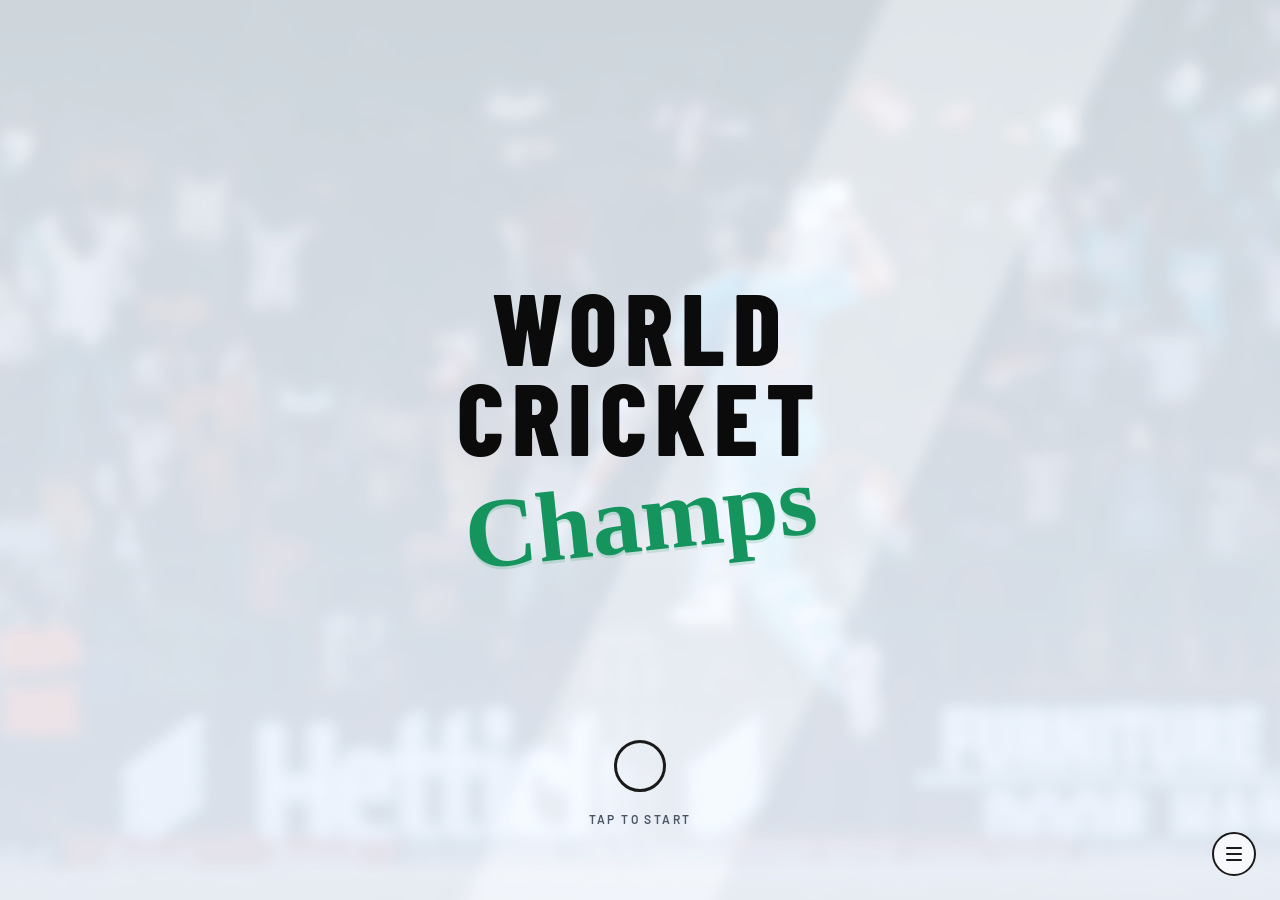
==== commit 99c7bafc: "Add 3D practice nets with realistic players and hand-made strokes - Broadcast-view nets game (pace a" ====
--- a/index.html
+++ b/index.html
@@ -22,6 +22,8 @@
   <link rel="stylesheet" href="shell.css?v=2">
   <!-- Pro look (default). Remove this line to drop it; Settings > Display > Style switches styles. -->
   <link rel="stylesheet" href="pro.css?v=6">
+  <link rel="stylesheet" href="game/game.css?v=2">
+  <script type="importmap">{ "imports": { "three": "./vendor/three/three.module.min.js", "three/addons/": "./vendor/three/addons/" } }</script>
 </head>
 <body>
   <div id="page-bg" aria-hidden="true"></div>
@@ -822,7 +824,7 @@
       <section class="nets-hero">
         <img src="assets/photos/nets.jpg" alt="Cricket practice nets on a sunny day">
         <div class="nets-hero-copy">
-          <p>Pick a drill and a difficulty. Drills will open when the match engine arrives.</p>
+          <p>Pick a drill and a difficulty. The batting drills are playable in 3D; bowling and fielding drills are coming soon.</p>
           <fieldset class="choice-group">
             <legend>Difficulty</legend>
             <div class="segmented segmented-dark">
@@ -1178,6 +1180,8 @@
     </form>
   </dialog>
 
+  <div id="gameScreen" class="game-screen" hidden></div>
+
   <div id="versusScreen" class="versus-screen" hidden role="dialog" aria-modal="true" aria-labelledby="versusTitle">
     <img id="versusPhoto" class="versus-photo" alt="">
     <div class="versus-stage">
@@ -1216,7 +1220,7 @@
   <script src="assets/vendor/d3-geo.min.js"></script>
   <script src="assets/vendor/topojson-client.min.js"></script>
   <script src="story-mode.js?v=7"></script>
-  <script src="ui-nav.js?v=4"></script>
+  <script src="ui-nav.js?v=5"></script>
   <script>
     const splash = document.querySelector("#splash");
     const home = document.querySelector("#home");
@@ -1447,6 +1451,24 @@
       });
     });
 
+    /* Gameplay silences the menu music; it comes back when you leave. */
+    window.addEventListener("wcc:game-start", () => {
+      [music, nextMusic].forEach((player) => {
+        if (player.paused) return;
+        const from = player.volume;
+        const began = Date.now();
+        const timer = setInterval(() => {
+          const k = Math.min(1, (Date.now() - began) / 600);
+          player.volume = from * (1 - k);
+          if (k >= 1) { clearInterval(timer); player.pause(); }
+        }, 40);
+      });
+    });
+    window.addEventListener("wcc:game-end", async () => {
+      if (!musicEnabled) return;
+      try { activeMusic.volume = musicVolume; await activeMusic.play(); } catch (_) { /* The browser may block audio. */ }
+    });
+
     start.addEventListener("click", async () => {
       if (startPending) return;
       startPending = true;
@@ -2091,7 +2113,7 @@
     });
 
   </script>
-  <script src="features.js?v=2"></script>
+  <script src="features.js?v=13"></script>
   <script src="shell.js?v=5"></script>
   <script src="presentation.js?v=2"></script>
   <!-- Pro layout behaviour. Remove together with pro.css to drop Pro. -->
--- a/game/game.css
+++ b/game/game.css
@@ -0,0 +1,306 @@
+/* ==========================================================================
+   In-game HUD for Practice Nets. Same visual language as the Pro menus:
+   flat white and navy panels, condensed uppercase type, square corners.
+   ========================================================================== */
+.game-screen {
+  --g-navy: #12357a;
+  --g-navy-2: #0c2558;
+  --g-green: #15945e;
+  --g-ink: #0f1c33;
+  --g-muted: #5f6e85;
+  --g-display: "Barlow Condensed", "Arial Narrow", sans-serif;
+  position: fixed;
+  inset: 0;
+  z-index: 400;
+  background: #0b1424;
+  color: var(--g-ink);
+  font-family: "Barlow", system-ui, sans-serif;
+  user-select: none;
+  -webkit-user-select: none;
+  touch-action: none;
+}
+.game-screen[hidden], .game-screen [hidden] { display: none !important; }
+html.game-on body { overflow: hidden; }
+html.game-on .shell, html.game-on .prompt-bar, html.game-on .pro-logo { visibility: hidden; }
+
+.g-root { position: absolute; inset: 0; overflow: hidden; }
+.g-canvas { display: block; width: 100%; height: 100%; outline: none; }
+
+/* Scorebug, top left */
+.g-scorebug {
+  position: absolute;
+  top: max(14px, env(safe-area-inset-top));
+  left: max(16px, env(safe-area-inset-left));
+  display: flex;
+  align-items: stretch;
+  height: 40px;
+  box-shadow: 0 6px 20px rgba(0, 0, 0, .25);
+  font-family: var(--g-display);
+  text-transform: uppercase;
+}
+.g-scorebug > span { display: flex; align-items: center; padding: 0 12px; }
+.g-bug-tag { color: #fff; background: var(--g-green); font-weight: 800; letter-spacing: .08em; font-size: .875rem; }
+.g-bug-drill { color: #fff; background: var(--g-navy); font-weight: 700; letter-spacing: .04em; font-size: .9375rem; }
+.g-bug-score { gap: 6px; background: #fff; }
+.g-bug-score b { font-size: 1.5rem; font-weight: 800; line-height: 1; }
+.g-bug-score small { color: var(--g-muted); font-size: .875rem; font-weight: 700; }
+.g-bug-overs { gap: 4px; background: rgba(255, 255, 255, .9); }
+.g-bug-overs:empty { display: none !important; }
+.g-bug-overs i {
+  display: grid;
+  width: 22px;
+  height: 22px;
+  place-items: center;
+  color: var(--g-ink);
+  background: #e6ebf4;
+  font-style: normal;
+  font-size: .8125rem;
+  font-weight: 800;
+}
+.g-bug-overs i.is-dot { color: var(--g-muted); }
+.g-bug-overs i.is-boundary { color: #fff; background: var(--g-green); }
+.g-bug-overs i.is-out { color: #fff; background: #c8102e; }
+
+/* Delivery info, top right (below the pause button) */
+.g-delivery {
+  position: absolute;
+  top: max(64px, calc(env(safe-area-inset-top) + 50px));
+  right: max(16px, env(safe-area-inset-right));
+  display: grid;
+  justify-items: end;
+  padding: 8px 12px;
+  color: #fff;
+  background: rgba(12, 37, 88, .88);
+  font-family: var(--g-display);
+  text-transform: uppercase;
+  animation: g-slide .3s ease both;
+}
+.g-delivery b { font-size: 1.375rem; font-weight: 800; line-height: 1; }
+.g-delivery span { color: #c9d6ef; font-size: .8125rem; font-weight: 700; letter-spacing: .04em; }
+@keyframes g-slide { from { opacity: 0; transform: translateX(16px); } to { opacity: 1; transform: none; } }
+
+/* Result callout, upper centre */
+.g-callout {
+  position: absolute;
+  top: 18%;
+  left: 50%;
+  display: grid;
+  justify-items: center;
+  min-width: 220px;
+  padding: 10px 26px 12px;
+  color: #fff;
+  background: var(--g-navy);
+  box-shadow: 0 12px 36px rgba(0, 0, 0, .35);
+  font-family: var(--g-display);
+  text-align: center;
+  text-transform: uppercase;
+  transform: translateX(-50%);
+}
+.g-callout.is-in { animation: g-pop .35s cubic-bezier(.2, .9, .3, 1.2) both; }
+.g-callout b { font-size: 2.5rem; font-weight: 800; line-height: 1; letter-spacing: .02em; }
+.g-callout span { color: #c9d6ef; font-size: .9375rem; font-weight: 700; letter-spacing: .06em; }
+.g-callout.is-boundary { background: var(--g-green); }
+.g-callout.is-boundary span { color: #dcf7e8; }
+.g-callout.is-out { background: #c8102e; }
+.g-callout.is-out span { color: #ffd9de; }
+@keyframes g-pop { from { opacity: 0; transform: translateX(-50%) scale(.8); } to { opacity: 1; transform: translateX(-50%) scale(1); } }
+
+/* Timing meter, bottom centre */
+.g-timing {
+  position: absolute;
+  bottom: max(70px, calc(env(safe-area-inset-bottom) + 56px));
+  left: 50%;
+  width: min(360px, 60vw);
+  transform: translateX(-50%);
+  animation: g-fade .25s ease both;
+}
+.g-timing-bar { position: relative; display: grid; grid-template-columns: 10% 18% 12% 20% 12% 18% 10%; height: 12px; box-shadow: 0 0 0 2px rgba(255, 255, 255, .9); }
+.g-timing-bar .z-miss { background: #c8102e; }
+.g-timing-bar i { display: block; }
+.g-timing-bar .z-early, .g-timing-bar .z-late { background: #e9a23b; }
+.g-timing-bar .z-good { background: #9fd36b; }
+.g-timing-bar .z-perfect { background: #24b36b; }
+.g-timing-bar em {
+  position: absolute;
+  top: -6px;
+  width: 4px;
+  height: 24px;
+  margin-left: -2px;
+  background: #fff;
+  box-shadow: 0 0 0 2px var(--g-ink);
+  transition: left .25s ease;
+}
+.g-timing-labels { display: flex; justify-content: space-between; margin-top: 6px; color: #fff; font-family: var(--g-display); font-size: .8125rem; font-weight: 700; letter-spacing: .06em; text-shadow: 0 1px 3px rgba(0, 0, 0, .6); text-transform: uppercase; }
+@keyframes g-fade { from { opacity: 0; } to { opacity: 1; } }
+
+/* Control hints, bottom left */
+.g-hints {
+  position: absolute;
+  bottom: max(14px, env(safe-area-inset-bottom));
+  left: max(16px, env(safe-area-inset-left));
+  display: flex;
+  flex-wrap: wrap;
+  gap: 6px 14px;
+  max-width: 70vw;
+  color: #fff;
+  font-size: .8125rem;
+  font-weight: 600;
+  text-shadow: 0 1px 3px rgba(0, 0, 0, .7);
+}
+.g-hints span { display: flex; align-items: center; gap: 6px; }
+.g-hints kbd, .g-howto kbd {
+  min-width: 24px;
+  padding: 2px 6px;
+  color: var(--g-ink);
+  background: #fff;
+  font-family: var(--g-display);
+  font-size: .75rem;
+  font-weight: 800;
+  text-align: center;
+  text-shadow: none;
+  text-transform: uppercase;
+}
+.g-root[data-device="touch"] .g-hints { display: none; }
+
+/* Pause button, top right */
+.g-pause-btn {
+  position: absolute;
+  top: max(14px, env(safe-area-inset-top));
+  right: max(16px, env(safe-area-inset-right));
+  display: flex;
+  width: 44px;
+  height: 40px;
+  align-items: center;
+  justify-content: center;
+  gap: 5px;
+  border: 0;
+  background: rgba(255, 255, 255, .92);
+  cursor: pointer;
+}
+.g-pause-btn span { width: 5px; height: 16px; background: var(--g-navy); }
+.g-pause-btn:focus-visible { outline: 3px solid #fff; outline-offset: 2px; }
+
+/* Touch controls */
+.g-touch { display: none; }
+.g-root[data-device="touch"] .g-touch { display: block; }
+.g-aimpad {
+  position: absolute;
+  left: max(28px, env(safe-area-inset-left));
+  bottom: max(28px, env(safe-area-inset-bottom));
+  width: 120px;
+  height: 120px;
+  border-radius: 50%;
+  touch-action: none;
+}
+.g-aim-ring { position: absolute; inset: 0; border: 2px solid rgba(255, 255, 255, .7); border-radius: 50%; background: rgba(12, 37, 88, .35); }
+.g-aim-knob { position: absolute; top: 50%; left: 50%; width: 44px; height: 44px; margin: -22px 0 0 -22px; border-radius: 50%; background: rgba(255, 255, 255, .92); box-shadow: 0 4px 12px rgba(0, 0, 0, .3); }
+.g-shots {
+  position: absolute;
+  right: max(20px, env(safe-area-inset-right));
+  bottom: max(20px, env(safe-area-inset-bottom));
+  display: grid;
+  grid-template-columns: repeat(3, 76px);
+  gap: 8px;
+}
+.g-shots button {
+  height: 64px;
+  border: 0;
+  color: #fff;
+  background: rgba(12, 37, 88, .9);
+  font-family: var(--g-display);
+  font-size: 1rem;
+  font-weight: 800;
+  letter-spacing: .04em;
+  text-transform: uppercase;
+  touch-action: none;
+}
+.g-shots button[data-shot="ground"] { background: var(--g-green); }
+.g-shots button:active { transform: scale(.96); filter: brightness(1.15); }
+
+/* Panels: intro, pause, summary */
+.g-panel {
+  position: absolute;
+  top: 50%;
+  left: 50%;
+  width: min(560px, calc(100vw - 32px));
+  max-height: calc(100dvh - 32px);
+  overflow: auto;
+  padding: 22px 24px 24px;
+  background: #fff;
+  box-shadow: 0 24px 60px rgba(0, 0, 0, .45);
+  transform: translate(-50%, -50%);
+  animation: g-panel .3s ease both;
+}
+.g-panel[hidden] { display: none; }
+.g-panel::before { position: absolute; top: 0; bottom: 0; left: 0; width: 5px; background: var(--g-navy); content: ""; }
+@keyframes g-panel { from { opacity: 0; transform: translate(-50%, -46%); } to { opacity: 1; transform: translate(-50%, -50%); } }
+.g-kicker { margin: 0 0 4px; color: var(--g-green); font-family: var(--g-display); font-size: .875rem; font-weight: 800; letter-spacing: .1em; text-transform: uppercase; }
+.g-panel h2 { margin: 0; font-family: var(--g-display); font-size: 2.25rem; font-weight: 800; line-height: 1; text-transform: uppercase; }
+.g-panel h2 small { color: var(--g-muted); font-size: 1.125rem; font-weight: 700; }
+.g-sub { margin: 6px 0 0; color: var(--g-muted); font-weight: 600; }
+.g-best { display: inline-block; margin: 8px 0 0; padding: 3px 8px; color: #fff; background: var(--g-green); font-family: var(--g-display); font-weight: 800; letter-spacing: .06em; text-transform: uppercase; }
+.g-howto { display: grid; gap: 8px; margin: 16px 0 0; padding: 0; list-style: none; color: #33435c; font-size: .9375rem; line-height: 1.4; }
+.g-howto li { padding-left: 14px; border-left: 3px solid #d6dde9; }
+.g-actions { display: flex; flex-wrap: wrap; gap: 8px; margin-top: 20px; }
+.g-actions-stack { display: grid; }
+.g-btn {
+  min-height: 46px;
+  padding: 0 22px;
+  border: 1px solid #b9c4d6;
+  color: var(--g-ink);
+  background: #fff;
+  cursor: pointer;
+  font-family: var(--g-display);
+  font-size: 1.0625rem;
+  font-weight: 800;
+  letter-spacing: .05em;
+  text-transform: uppercase;
+}
+.g-btn-primary { border-color: var(--g-navy); color: #fff; background: var(--g-navy); }
+.g-btn:focus-visible { outline: 3px solid var(--g-green); outline-offset: 2px; }
+@media (hover: hover) and (pointer: fine) {
+  .g-btn:hover { border-color: var(--g-navy); color: #fff; background: var(--g-navy); }
+  .g-btn-primary:hover { background: var(--g-navy-2); }
+}
+
+.g-summary { width: min(680px, calc(100vw - 32px)); }
+.g-summary-grid { display: grid; grid-template-columns: 1fr 200px; gap: 18px; margin-top: 16px; align-items: center; }
+.g-stats { display: grid; grid-template-columns: 1fr 1fr; gap: 2px; margin: 0; }
+.g-stats div { display: flex; justify-content: space-between; padding: 8px 10px; background: #f1f4f9; }
+.g-stats dt { color: var(--g-muted); font-size: .875rem; font-weight: 600; }
+.g-stats dd { margin: 0; font-family: var(--g-display); font-size: 1.125rem; font-weight: 800; }
+.g-wagon { margin: 0; text-align: center; }
+.g-wagon svg { width: 100%; max-width: 200px; }
+.g-wagon figcaption { color: var(--g-muted); font-size: .75rem; font-weight: 600; }
+.w-field { fill: #3f8a3a; stroke: #fff; stroke-width: 1.2; }
+.w-pitch { fill: #cdb989; }
+.g-wagon line { stroke-width: 1.6; stroke-linecap: round; }
+.w-dot { stroke: rgba(255, 255, 255, .5); }
+.w-run { stroke: #ffffff; }
+.w-four { stroke: #ffe14d; }
+.w-six { stroke: #ff5a6e; stroke-width: 2.2 !important; }
+
+/* Short landscape phones */
+@media (max-height: 520px) {
+  .g-scorebug { height: 34px; }
+  .g-bug-score b { font-size: 1.25rem; }
+  .g-callout { top: 12%; padding: 6px 18px 8px; }
+  .g-callout b { font-size: 1.75rem; }
+  .g-panel { padding: 16px 18px 18px; }
+  .g-panel h2 { font-size: 1.75rem; }
+  .g-howto { gap: 5px; margin-top: 10px; font-size: .8125rem; }
+  .g-actions { margin-top: 12px; }
+  .g-summary-grid { grid-template-columns: 1fr 150px; margin-top: 10px; }
+  .g-stats div { padding: 5px 8px; }
+  .g-aimpad { width: 104px; height: 104px; left: max(20px, env(safe-area-inset-left)); bottom: max(16px, env(safe-area-inset-bottom)); }
+  .g-shots { grid-template-columns: repeat(3, 68px); }
+  .g-shots button { height: 56px; }
+  .g-timing { bottom: 90px; }
+}
+@media (max-width: 560px) {
+  .g-bug-drill { display: none !important; }
+  .g-summary-grid { grid-template-columns: 1fr; }
+}
+@media (prefers-reduced-motion: reduce) {
+  .g-callout.is-in, .g-panel, .g-delivery, .g-timing { animation: none; }
+}
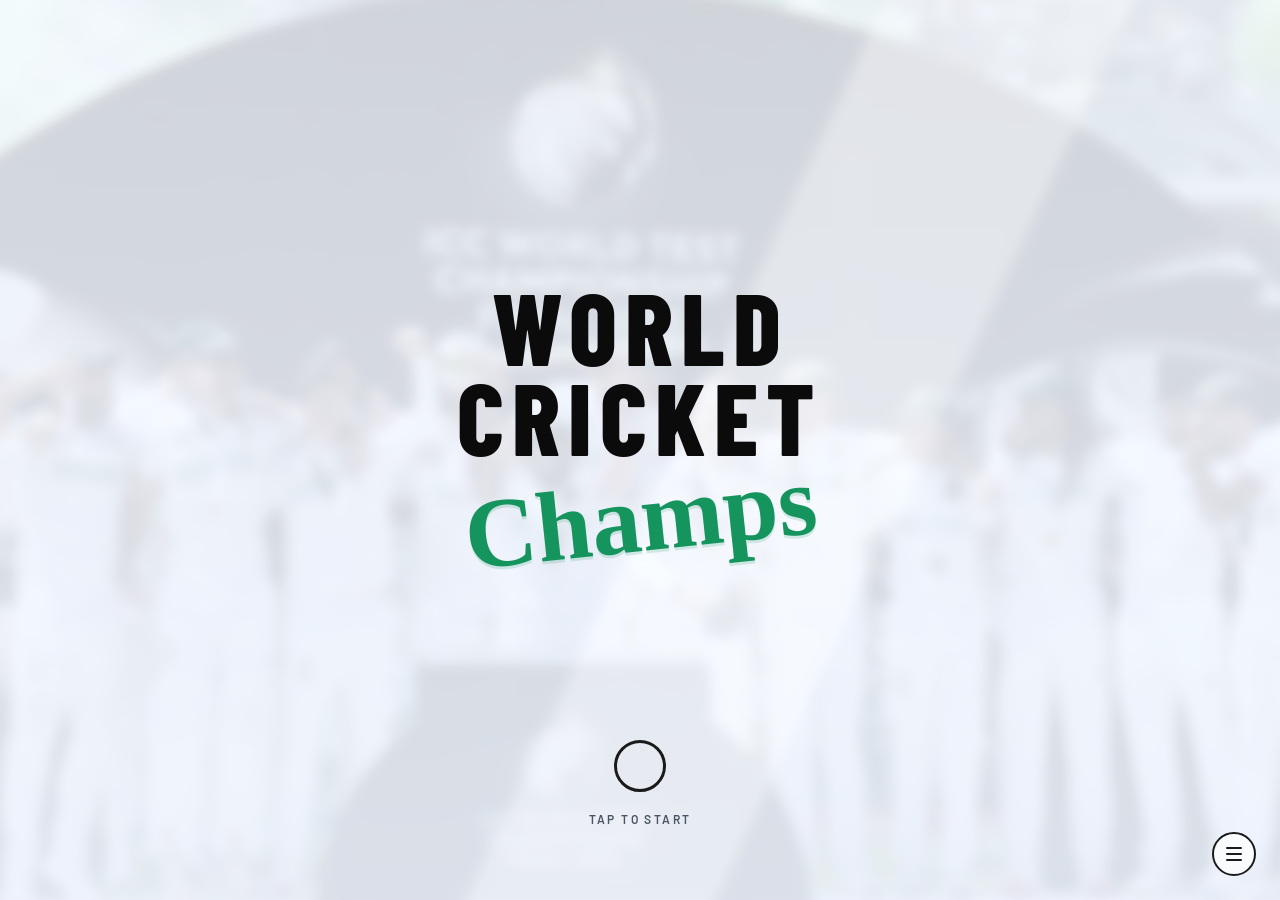
==== commit 25df7679: "Add stadium, bowler actions, venue preview and movement lab - Hand-built two-tier stadium with roof," ====
--- a/index.html
+++ b/index.html
@@ -18,7 +18,7 @@
   <link rel="stylesheet" href="https://fonts.googleapis.com/css2?family=Barlow+Condensed:wght@600;700;800&family=Barlow:wght@400;500;600;700&display=swap">
   <link rel="stylesheet" href="app.css?v=5">
   <link rel="stylesheet" href="cwc27.css?v=v7">
-  <link rel="stylesheet" href="features.css?v=7">
+  <link rel="stylesheet" href="features.css?v=11">
   <link rel="stylesheet" href="shell.css?v=2">
   <!-- Pro look (default). Remove this line to drop it; Settings > Display > Style switches styles. -->
   <link rel="stylesheet" href="pro.css?v=6">
@@ -836,6 +836,57 @@
         </div>
       </section>
       <div id="drillGrid" class="drill-grid"></div>
+      <section class="movement-lab" aria-labelledby="labTitle">
+        <div class="lab-head">
+          <span class="hub-tile-kicker">Player movement</span>
+          <h2 id="labTitle">Movement lab</h2>
+          <p>Play any batting stroke or bowling action on the real players. Slow it down, step through it frame by frame and turn the camera to see every angle.</p>
+        </div>
+        <div class="lab-body">
+          <div class="lab-stage" id="labStage">
+            <button class="cwc-primary lab-open" type="button" id="labOpen">Open movement lab <span aria-hidden="true">→</span></button>
+            <span class="lab-phase" id="labPhase" hidden></span>
+          </div>
+          <div class="lab-controls" id="labControls" hidden>
+            <fieldset class="choice-group">
+              <legend>Player</legend>
+              <div class="segmented">
+                <label><input type="radio" name="labPlayer" value="batter" checked><span>Batter</span></label>
+                <label><input type="radio" name="labPlayer" value="bowler"><span>Bowler</span></label>
+              </div>
+            </fieldset>
+            <fieldset class="choice-group">
+              <legend>Move</legend>
+              <div class="lab-moves" id="labMoves"></div>
+            </fieldset>
+            <div class="lab-playback">
+              <button class="lab-icon-btn" type="button" id="labBack" aria-label="Back one frame">‹</button>
+              <button class="lab-play" type="button" id="labPlay">Pause</button>
+              <button class="lab-icon-btn" type="button" id="labFwd" aria-label="Forward one frame">›</button>
+              <input type="range" id="labScrub" min="0" max="1000" value="0" aria-label="Position in the move">
+              <output id="labTime">0.00 s</output>
+            </div>
+            <div class="lab-row">
+              <fieldset class="choice-group">
+                <legend>Speed</legend>
+                <div class="segmented">
+                  <label><input type="radio" name="labSpeed" value="0.25"><span>¼×</span></label>
+                  <label><input type="radio" name="labSpeed" value="0.5" checked><span>½×</span></label>
+                  <label><input type="radio" name="labSpeed" value="1"><span>1×</span></label>
+                </div>
+              </fieldset>
+              <fieldset class="choice-group">
+                <legend>Camera</legend>
+                <div class="segmented">
+                  <label><input type="radio" name="labView" value="front" checked><span>Front-on</span></label>
+                  <label><input type="radio" name="labView" value="side"><span>Side-on</span></label>
+                  <label><input type="radio" name="labView" value="behind"><span>Behind</span></label>
+                </div>
+              </fieldset>
+            </div>
+          </div>
+        </div>
+      </section>
     </section>
 
     <section id="profileSettingsPage" class="career-flow-page feature-page profile-page" aria-labelledby="profileSettingsTitle" hidden>
@@ -2113,7 +2164,7 @@
     });
 
   </script>
-  <script src="features.js?v=13"></script>
+  <script src="features.js?v=25"></script>
   <script src="shell.js?v=5"></script>
   <script src="presentation.js?v=2"></script>
   <!-- Pro layout behaviour. Remove together with pro.css to drop Pro. -->
--- a/features.css
+++ b/features.css
@@ -145,7 +145,15 @@
   .venue-card:hover { box-shadow: var(--shadow-2); transform: translateY(-3px); }
   .venue-card:hover .venue-photo img { transform: scale(1.04); }
 }
+.venue-badge { position: absolute; top: 12px; left: 12px; padding: 4px 10px; border-radius: 999px; color: #fff; background: var(--green, #15945e); font-size: var(--text-xs); font-weight: 800; letter-spacing: .08em; }
+.venue-card-arena .venue-photo { background: linear-gradient(160deg, #12357a, #0b1d3f); }
 .venue-detail { display: grid; gap: 16px; }
+.venue-hero-3d { height: clamp(260px, 52vh, 520px); }
+.venue-3d { position: absolute; inset: 0; }
+.venue-3d-canvas { display: block; width: 100%; height: 100%; cursor: grab; touch-action: none; }
+.venue-3d-canvas:active { cursor: grabbing; }
+.venue-hero-3d .venue-hero-copy { pointer-events: none; }
+.venue-3d-hint { color: #dbe3ef; font-size: var(--text-sm); }
 .venue-hero { position: relative; overflow: hidden; border-radius: var(--radius-l); background: var(--navy-deep); box-shadow: var(--shadow-2); }
 .venue-hero img { display: block; width: 100%; height: clamp(220px, 42vh, 420px); object-fit: cover; }
 .venue-hero-copy { position: absolute; inset: auto 0 0; display: grid; gap: 6px; padding: clamp(18px, 3vw, 32px); background: linear-gradient(transparent, rgba(4, 12, 28, .88)); }
@@ -177,6 +185,10 @@
 .drill-copy { display: grid; align-content: start; gap: 8px; padding: 18px; }
 .drill-copy h2 { margin: 0; color: var(--ink); font-family: var(--font-display); font-size: var(--text-lg); font-weight: 700; text-transform: uppercase; }
 .drill-copy p { margin: 0 0 6px; color: var(--muted); font-size: var(--text-sm); line-height: 1.5; }
+.drill-action { margin-bottom: 6px; }
+.drill-action legend { margin-bottom: 6px; color: var(--muted); font-size: var(--text-xs); font-weight: 700; letter-spacing: .08em; text-transform: uppercase; }
+.drill-action .segmented { width: 100%; }
+.drill-action .segmented label { flex: 1; text-align: center; }
 .drill-copy .cwc-primary { margin-top: auto; }
 
 /* ---------- CWC27 team pages ---------- */
@@ -494,3 +506,34 @@
   .standings-grid { grid-template-columns: repeat(2, minmax(0, 1fr)); }
   .standings-optional { display: none; }
 }
+
+/* ---------- Player movement lab ---------- */
+.movement-lab { display: grid; gap: 14px; margin-top: clamp(20px, 3vw, 32px); padding: clamp(16px, 2vw, 22px); border: 1px solid var(--line); border-radius: var(--radius-l); background: var(--surface); box-shadow: var(--shadow-1); }
+.lab-head { display: grid; gap: 6px; }
+.lab-head h2 { margin: 0; color: var(--ink); font-family: var(--font-display); font-size: var(--text-lg); font-weight: 700; text-transform: uppercase; }
+.lab-head p { max-width: 70ch; margin: 0; color: var(--muted); font-size: var(--text-sm); line-height: 1.5; }
+.lab-body { display: grid; grid-template-columns: minmax(0, 1.7fr) minmax(260px, 1fr); gap: 16px; align-items: start; }
+.lab-stage { position: relative; display: grid; place-items: center; aspect-ratio: 16 / 10; overflow: hidden; border-radius: var(--radius); background: linear-gradient(160deg, #12357a, #0b1d3f); }
+.lab-canvas { position: absolute; inset: 0; display: block; width: 100%; height: 100%; cursor: grab; touch-action: none; }
+.lab-canvas:active { cursor: grabbing; }
+.lab-open { position: relative; z-index: 1; width: auto; margin: 0; }
+.lab-open[hidden] { display: none; }
+.lab-phase { position: absolute; top: 12px; left: 12px; z-index: 1; padding: 6px 12px; border-radius: 999px; color: #fff; background: rgba(8, 20, 44, .72); font-size: var(--text-sm); font-weight: 700; pointer-events: none; }
+.lab-phase[hidden], .lab-controls[hidden] { display: none; }
+.lab-controls { display: grid; gap: 14px; }
+.lab-moves { display: flex; flex-wrap: wrap; gap: 6px; }
+.lab-move input, .lab-controls .segmented input { position: absolute; opacity: 0; pointer-events: none; }
+.lab-move span { display: inline-grid; min-height: 36px; place-items: center; padding: 0 12px; border: 1px solid var(--line); border-radius: 999px; color: var(--ink-2); background: var(--surface-2); font-size: var(--text-sm); font-weight: 600; cursor: pointer; }
+.lab-move:has(input:checked) span { border-color: var(--navy, #12357a); color: #fff; background: var(--navy, #12357a); }
+.lab-move:has(input:focus-visible) span { outline: 2px solid var(--focus, #2f6fd6); outline-offset: 2px; }
+.lab-playback { display: grid; grid-template-columns: auto auto auto minmax(0, 1fr) auto; align-items: center; gap: 8px; }
+.lab-icon-btn, .lab-play { min-height: 40px; border: 1px solid var(--line); border-radius: var(--radius-s); color: var(--ink); background: var(--surface-2); font-weight: 700; cursor: pointer; }
+.lab-icon-btn { width: 40px; font-size: 1.3rem; line-height: 1; }
+.lab-play { min-width: 76px; padding: 0 12px; }
+.lab-playback input[type=range] { width: 100%; accent-color: var(--navy, #12357a); }
+.lab-playback output { min-width: 56px; color: var(--muted); font-size: var(--text-sm); font-variant-numeric: tabular-nums; text-align: right; }
+.lab-row { display: grid; gap: 14px; }
+@media (max-width: 900px) {
+  .lab-body { grid-template-columns: 1fr; }
+  .lab-row { grid-template-columns: 1fr; }
+}
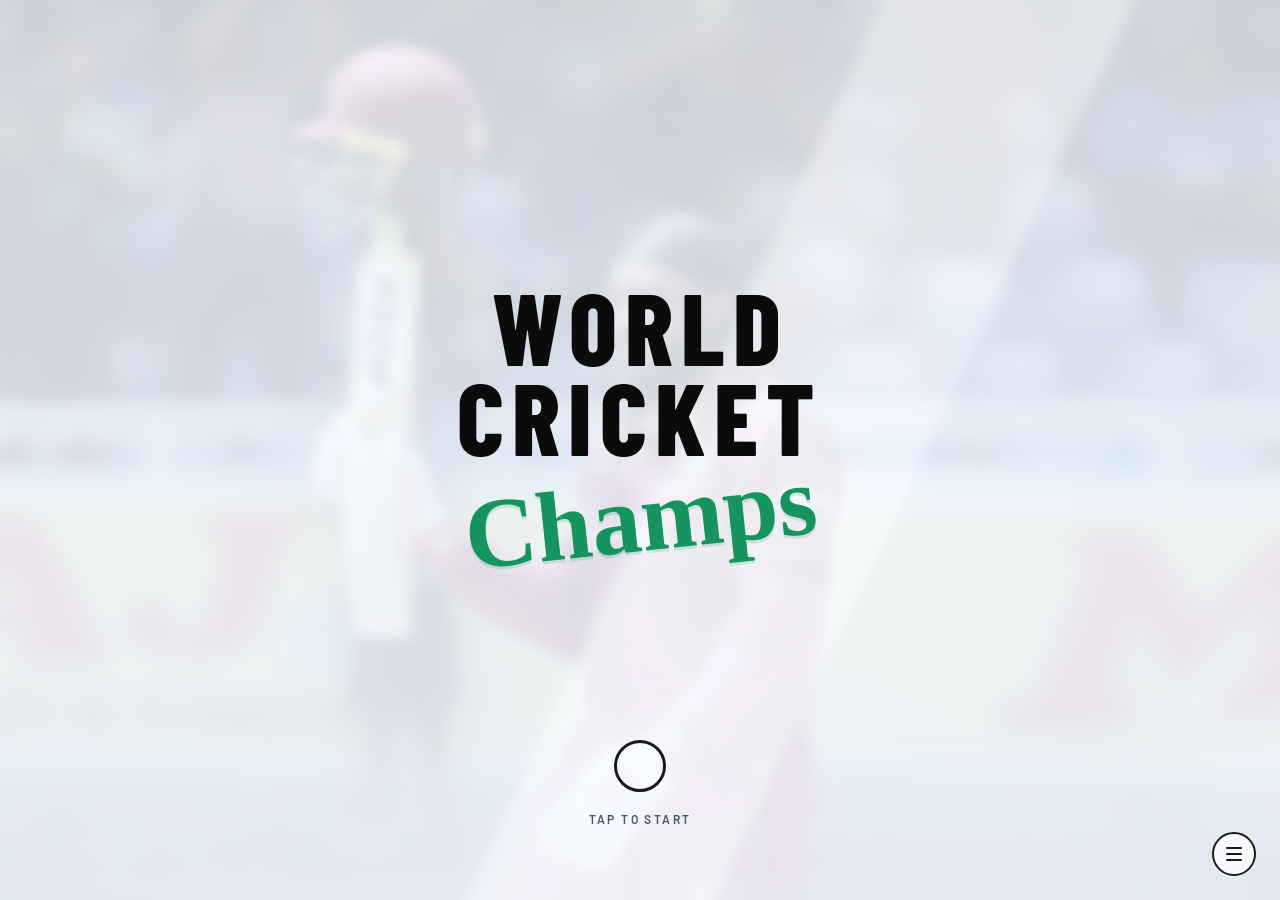
==== commit cf15c447: "Add a practice match and a 5-over India v Australia Quick Match Practice Nets gets a "Practice match" ====
--- a/index.html
+++ b/index.html
@@ -22,7 +22,7 @@
   <link rel="stylesheet" href="shell.css?v=2">
   <!-- Pro look (default). Remove this line to drop it; Settings > Display > Style switches styles. -->
   <link rel="stylesheet" href="pro.css?v=6">
-  <link rel="stylesheet" href="game/game.css?v=2">
+  <link rel="stylesheet" href="game/game.css?v=5">
   <script type="importmap">{ "imports": { "three": "./vendor/three/three.module.min.js", "three/addons/": "./vendor/three/addons/" } }</script>
 </head>
 <body>
@@ -824,7 +824,7 @@
       <section class="nets-hero">
         <img src="assets/photos/nets.jpg" alt="Cricket practice nets on a sunny day">
         <div class="nets-hero-copy">
-          <p>Pick a drill and a difficulty. The batting drills are playable in 3D; bowling and fielding drills are coming soon.</p>
+          <p>Pick a drill and a difficulty. The batting drills and a two-over practice match are playable in 3D; the bowling and fielding drills are coming soon.</p>
           <fieldset class="choice-group">
             <legend>Difficulty</legend>
             <div class="segmented segmented-dark">
@@ -2150,7 +2150,7 @@
           return;
         }
         if (button.dataset.mode === "Quick Match") {
-          openQuickMatch();
+          if (window.startQuickMatch) window.startQuickMatch(); else openQuickMatch();
           return;
         }
         if (button.dataset.mode === "Career") {
@@ -2164,10 +2164,10 @@
     });
 
   </script>
-  <script src="features.js?v=25"></script>
-  <script src="shell.js?v=5"></script>
+  <script src="features.js?v=37"></script>
+  <script src="shell.js?v=6"></script>
   <script src="presentation.js?v=2"></script>
   <!-- Pro layout behaviour. Remove together with pro.css to drop Pro. -->
-  <script src="pro.js?v=2"></script>
+  <script src="pro.js?v=3"></script>
 </body>
 </html>
--- a/game/game.css
+++ b/game/game.css
@@ -280,6 +280,145 @@
 .w-four { stroke: #ffe14d; }
 .w-six { stroke: #ff5a6e; stroke-width: 2.2 !important; }
 
+/* ---------- Practice match ---------- */
+.m-need {
+  gap: 6px;
+  color: #fff;
+  background: #c8102e;
+  font-size: .9375rem;
+  font-weight: 800;
+  letter-spacing: .04em;
+}
+.m-freehit {
+  position: absolute;
+  top: max(64px, calc(env(safe-area-inset-top) + 50px));
+  left: max(16px, env(safe-area-inset-left));
+  padding: 6px 12px;
+  color: var(--g-ink);
+  background: #ffe14d;
+  font-family: var(--g-display);
+  font-size: 1rem;
+  font-weight: 800;
+  letter-spacing: .08em;
+  text-transform: uppercase;
+}
+/* running call, bottom centre */
+.m-run {
+  position: absolute;
+  bottom: max(70px, calc(env(safe-area-inset-bottom) + 56px));
+  left: 50%;
+  padding: 8px 18px;
+  color: #fff;
+  background: rgba(12, 37, 88, .92);
+  box-shadow: 0 8px 24px rgba(0, 0, 0, .3);
+  font-family: var(--g-display);
+  font-size: 1.25rem;
+  font-weight: 800;
+  letter-spacing: .05em;
+  text-transform: uppercase;
+  transform: translateX(-50%);
+  white-space: nowrap;
+}
+.m-run[data-danger="1"] { background: #c8102e; }
+/* bowling: delivery chip and release meter, bottom centre */
+.m-bowl {
+  position: absolute;
+  bottom: max(64px, calc(env(safe-area-inset-bottom) + 50px));
+  left: 50%;
+  display: grid;
+  gap: 8px;
+  width: min(340px, 70vw);
+  padding: 10px 14px 12px;
+  color: #fff;
+  background: rgba(12, 37, 88, .88);
+  font-family: var(--g-display);
+  text-transform: uppercase;
+  transform: translateX(-50%);
+}
+.m-bowl-head { display: flex; justify-content: space-between; align-items: baseline; gap: 12px; }
+.m-bowl-head b { font-size: 1.25rem; font-weight: 800; letter-spacing: .03em; }
+.m-bowl-head span { color: #c9d6ef; font-size: .9375rem; font-weight: 700; }
+.m-bowl-tip { margin: 0; color: #c9d6ef; font-size: .8125rem; font-weight: 700; letter-spacing: .06em; }
+.m-meter { position: relative; display: grid; grid-template-columns: 22% 18% 20% 18% 22%; height: 12px; box-shadow: 0 0 0 2px rgba(255, 255, 255, .9); }
+.m-meter i { display: block; }
+.m-meter-bad { background: #c8102e; }
+.m-meter-ok { background: #e9a23b; }
+.m-meter-good { background: #24b36b; }
+.m-meter em {
+  position: absolute;
+  top: -5px;
+  bottom: -5px;
+  left: 50%;
+  width: 4px;
+  margin-left: -2px;
+  background: #fff;
+  box-shadow: 0 0 0 1px rgba(0, 0, 0, .5);
+}
+.m-meter[data-locked="1"] em { background: #ffe14d; }
+.m-root .g-shots { grid-template-columns: repeat(3, 76px); }
+.m-root .m-run-btn { height: 48px; background: rgba(255, 255, 255, .92); color: var(--g-navy); }
+.m-root .m-run-btn[data-run="run"] { grid-column: span 2; }
+/* scorecards */
+.m-cards { display: grid; grid-template-columns: 1fr 1fr; gap: 14px; margin-top: 16px; }
+.m-card { margin-top: 14px; }
+.m-cards .m-card { margin-top: 0; }
+.m-card h3 { margin: 0 0 6px; font-family: var(--g-display); font-size: 1.25rem; font-weight: 800; text-transform: uppercase; }
+.m-card h3 small { color: var(--g-muted); font-size: .875rem; font-weight: 700; }
+.m-card table { width: 100%; border-collapse: collapse; font-size: .875rem; }
+.m-card th, .m-card td { padding: 5px 6px; border-bottom: 1px solid #e3e8f0; text-align: left; }
+.m-card thead th { color: var(--g-muted); font-size: .75rem; font-weight: 700; text-transform: uppercase; }
+.m-card td:nth-child(3), .m-card td:nth-child(4), .m-card thead th:nth-child(3), .m-card thead th:nth-child(4) { width: 34px; text-align: right; }
+.m-card td:nth-child(2) { color: var(--g-muted); }
+.m-bowling { margin: 6px 0 0; color: var(--g-muted); font-size: .875rem; font-weight: 600; }
+.g-best.m-lost { background: #c8102e; }
+.m-result { width: min(760px, calc(100vw - 32px)); }
+
+/* ---------- Quick Match ---------- */
+/* intro: the match title over the stadium sweep */
+.m-cine {
+  position: absolute;
+  left: 50%;
+  bottom: max(48px, calc(env(safe-area-inset-bottom) + 32px));
+  display: grid;
+  justify-items: center;
+  gap: 10px;
+  padding: 16px 28px 18px;
+  color: #fff;
+  background: rgba(12, 37, 88, .9);
+  box-shadow: 0 16px 40px rgba(0, 0, 0, .35);
+  font-family: var(--g-display);
+  text-align: center;
+  text-transform: uppercase;
+  transform: translateX(-50%);
+  animation: g-fade .6s ease both;
+}
+.m-cine .g-kicker { margin: 0; color: #7fe0b0; }
+.m-cine h2 { margin: 0; font-size: 2.75rem; font-weight: 800; line-height: 1; }
+.m-cine h2 small, .m-toss h2 small { color: #c9d6ef; font-size: .55em; }
+.m-toss h2 small { color: var(--g-muted); }
+.m-cine .g-btn { min-height: 40px; color: #fff; border-color: rgba(255, 255, 255, .6); background: transparent; }
+.m-coin-row { display: flex; justify-content: center; margin: 14px 0 4px; }
+.m-toss-status { min-height: 2.6em; text-align: center; }
+.m-toss .g-actions { justify-content: center; }
+.m-root[data-stage="pre"] .g-scorebug, .m-root[data-stage="pre"] .g-hints, .m-root[data-stage="pre"] .g-pause-btn, .m-root[data-stage="pre"] .g-touch { display: none; }
+/* striker and bowler under the scorebug */
+.m-players {
+  position: absolute;
+  top: max(58px, calc(env(safe-area-inset-top) + 44px));
+  left: max(16px, env(safe-area-inset-left));
+  display: flex;
+  gap: 2px;
+  font-family: var(--g-display);
+  font-size: .9375rem;
+  font-weight: 700;
+  letter-spacing: .03em;
+  text-transform: uppercase;
+}
+.m-players span { padding: 4px 10px; color: #fff; background: rgba(12, 37, 88, .88); }
+.m-players span:last-child { color: #c9d6ef; }
+.m-players span:empty { display: none; }
+.m-root .m-freehit { top: max(92px, calc(env(safe-area-inset-top) + 78px)); }
+
 /* Short landscape phones */
 @media (max-height: 520px) {
   .g-scorebug { height: 34px; }
@@ -299,6 +438,7 @@
 }
 @media (max-width: 560px) {
   .g-bug-drill { display: none !important; }
+  .m-cards { grid-template-columns: 1fr; }
   .g-summary-grid { grid-template-columns: 1fr; }
 }
 @media (prefers-reduced-motion: reduce) {
